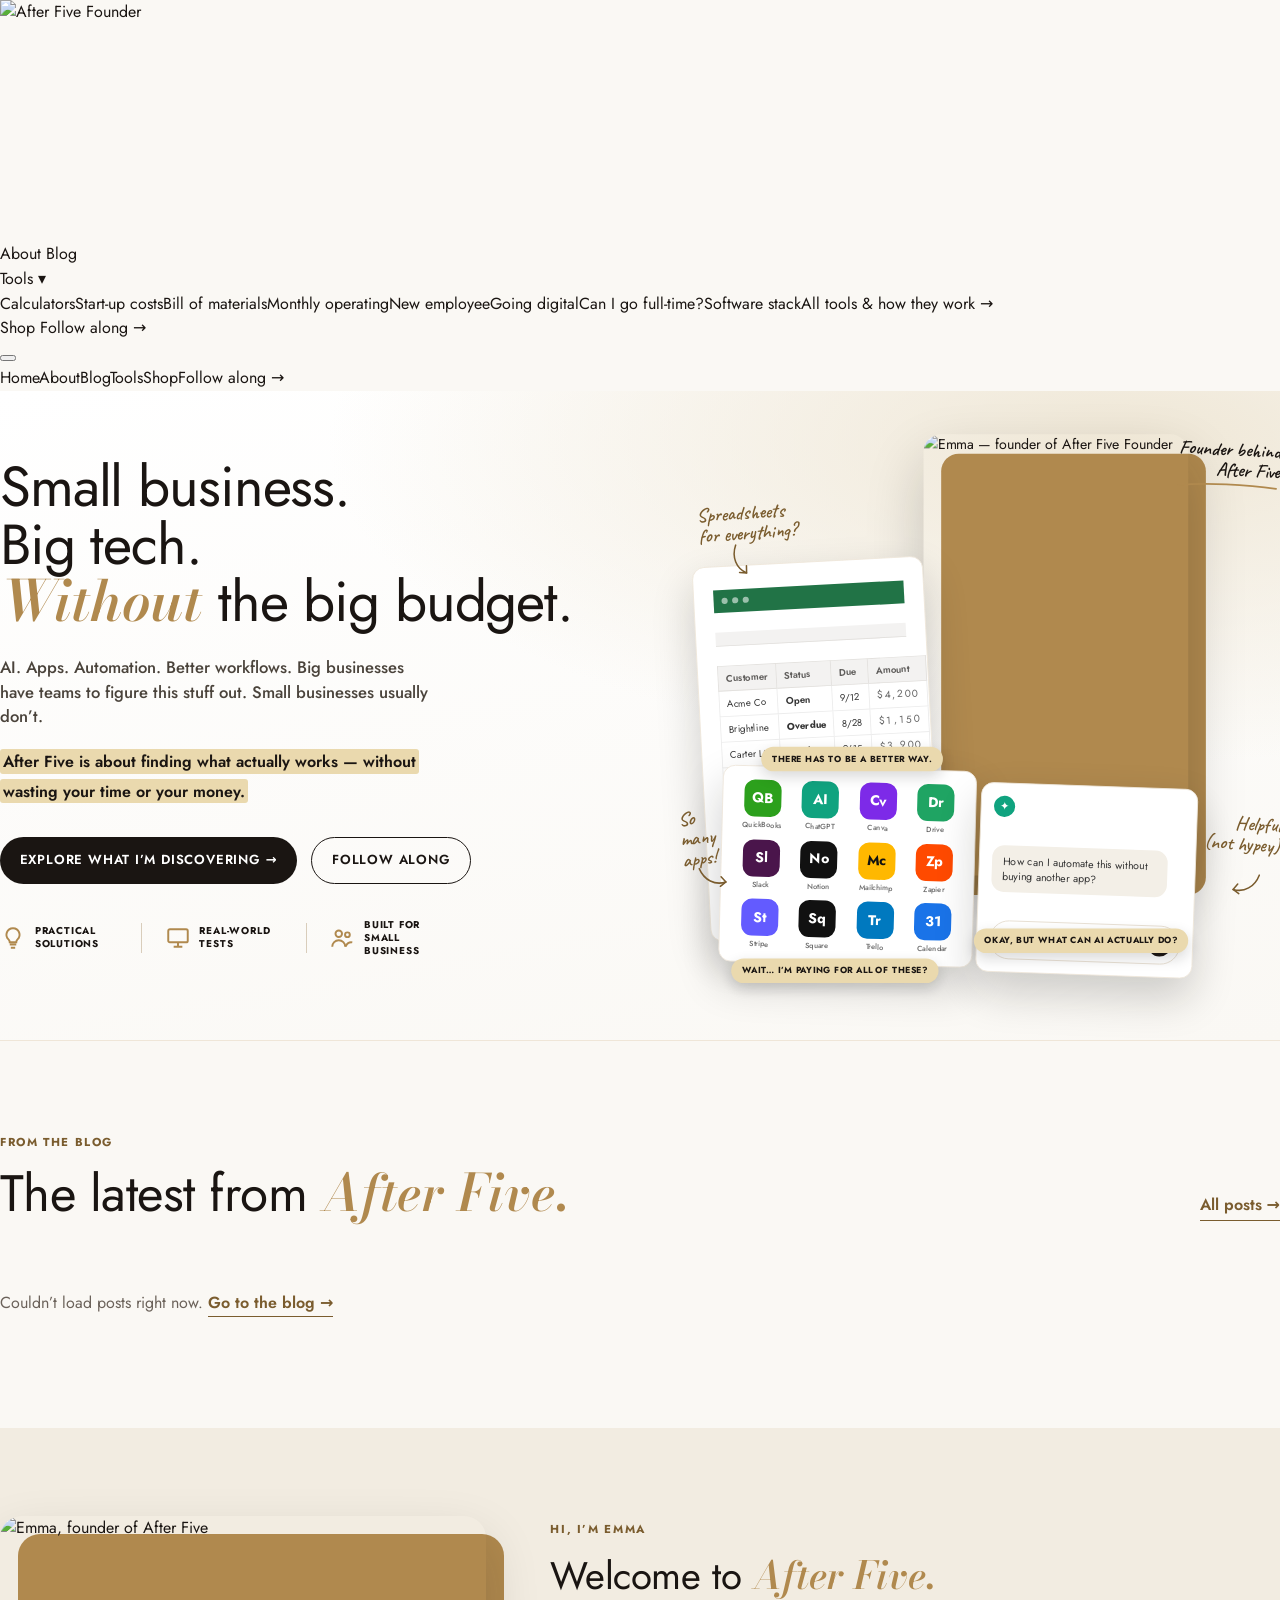
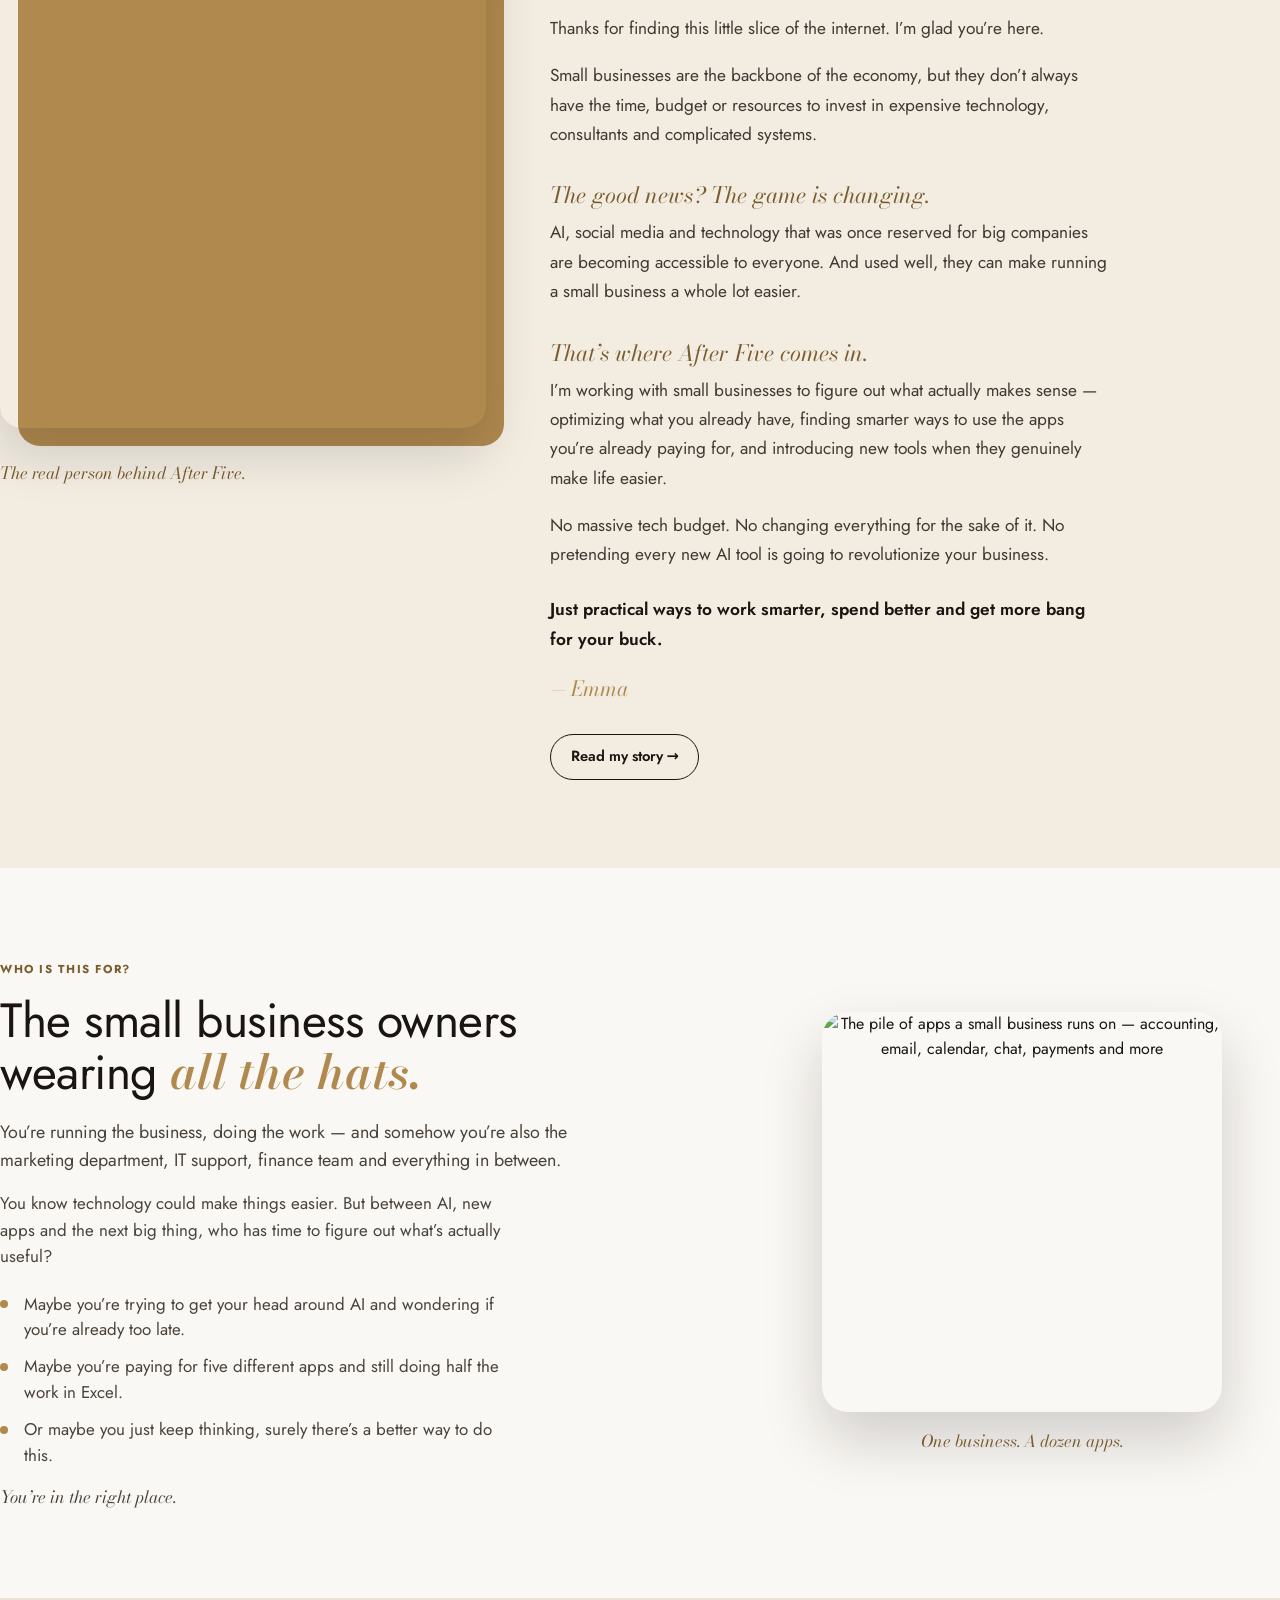
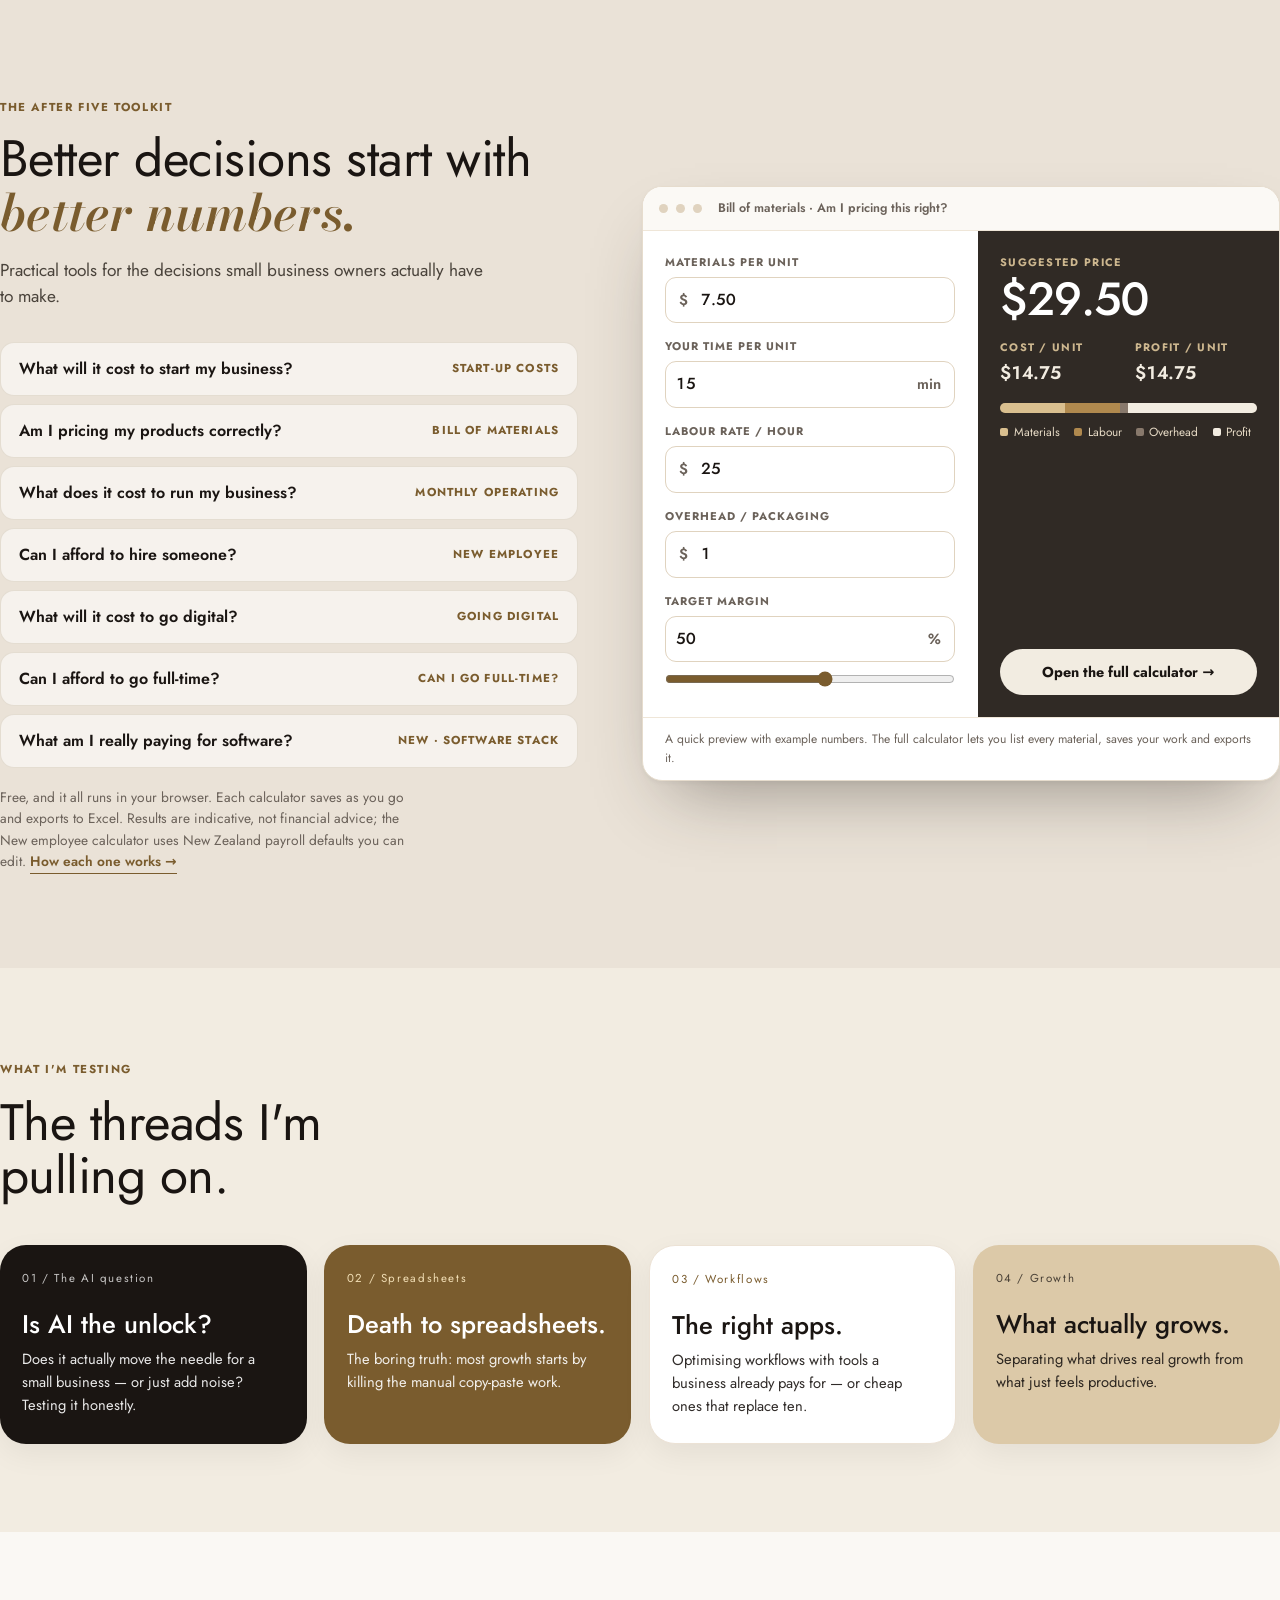
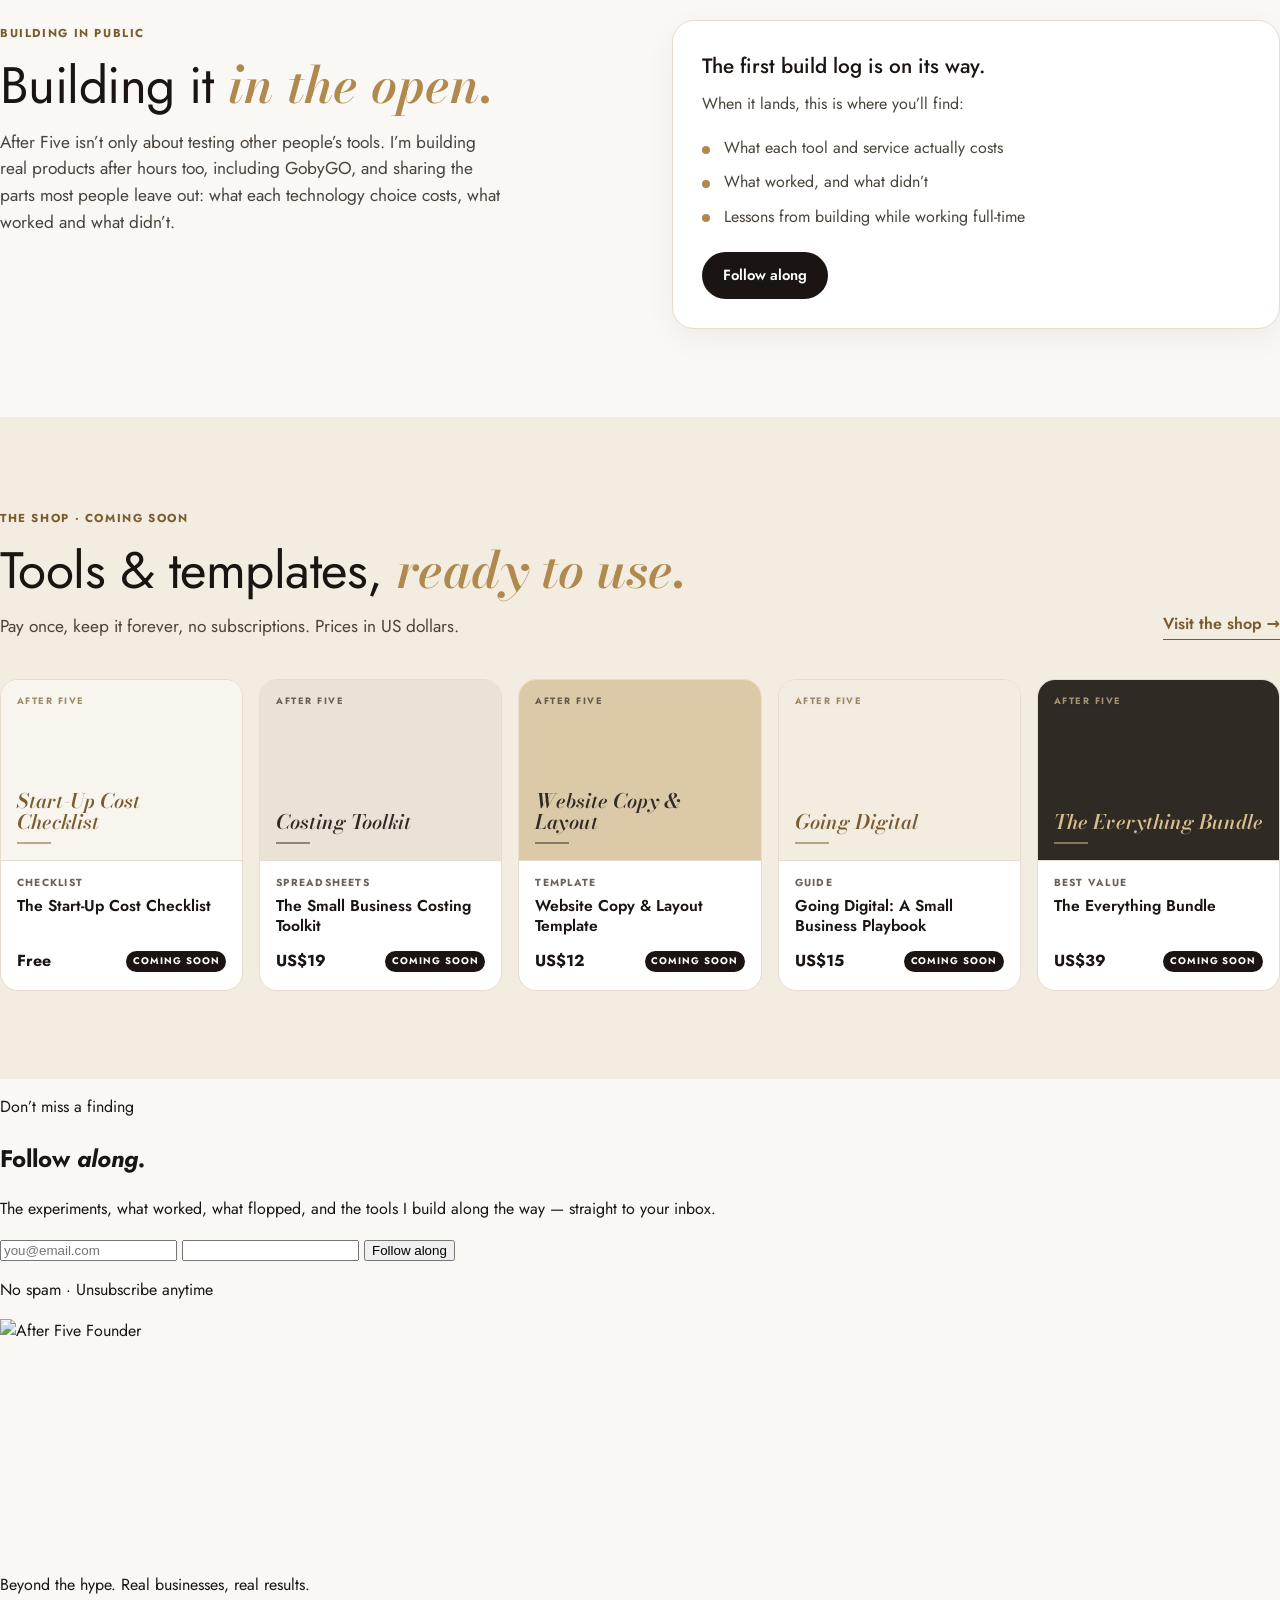
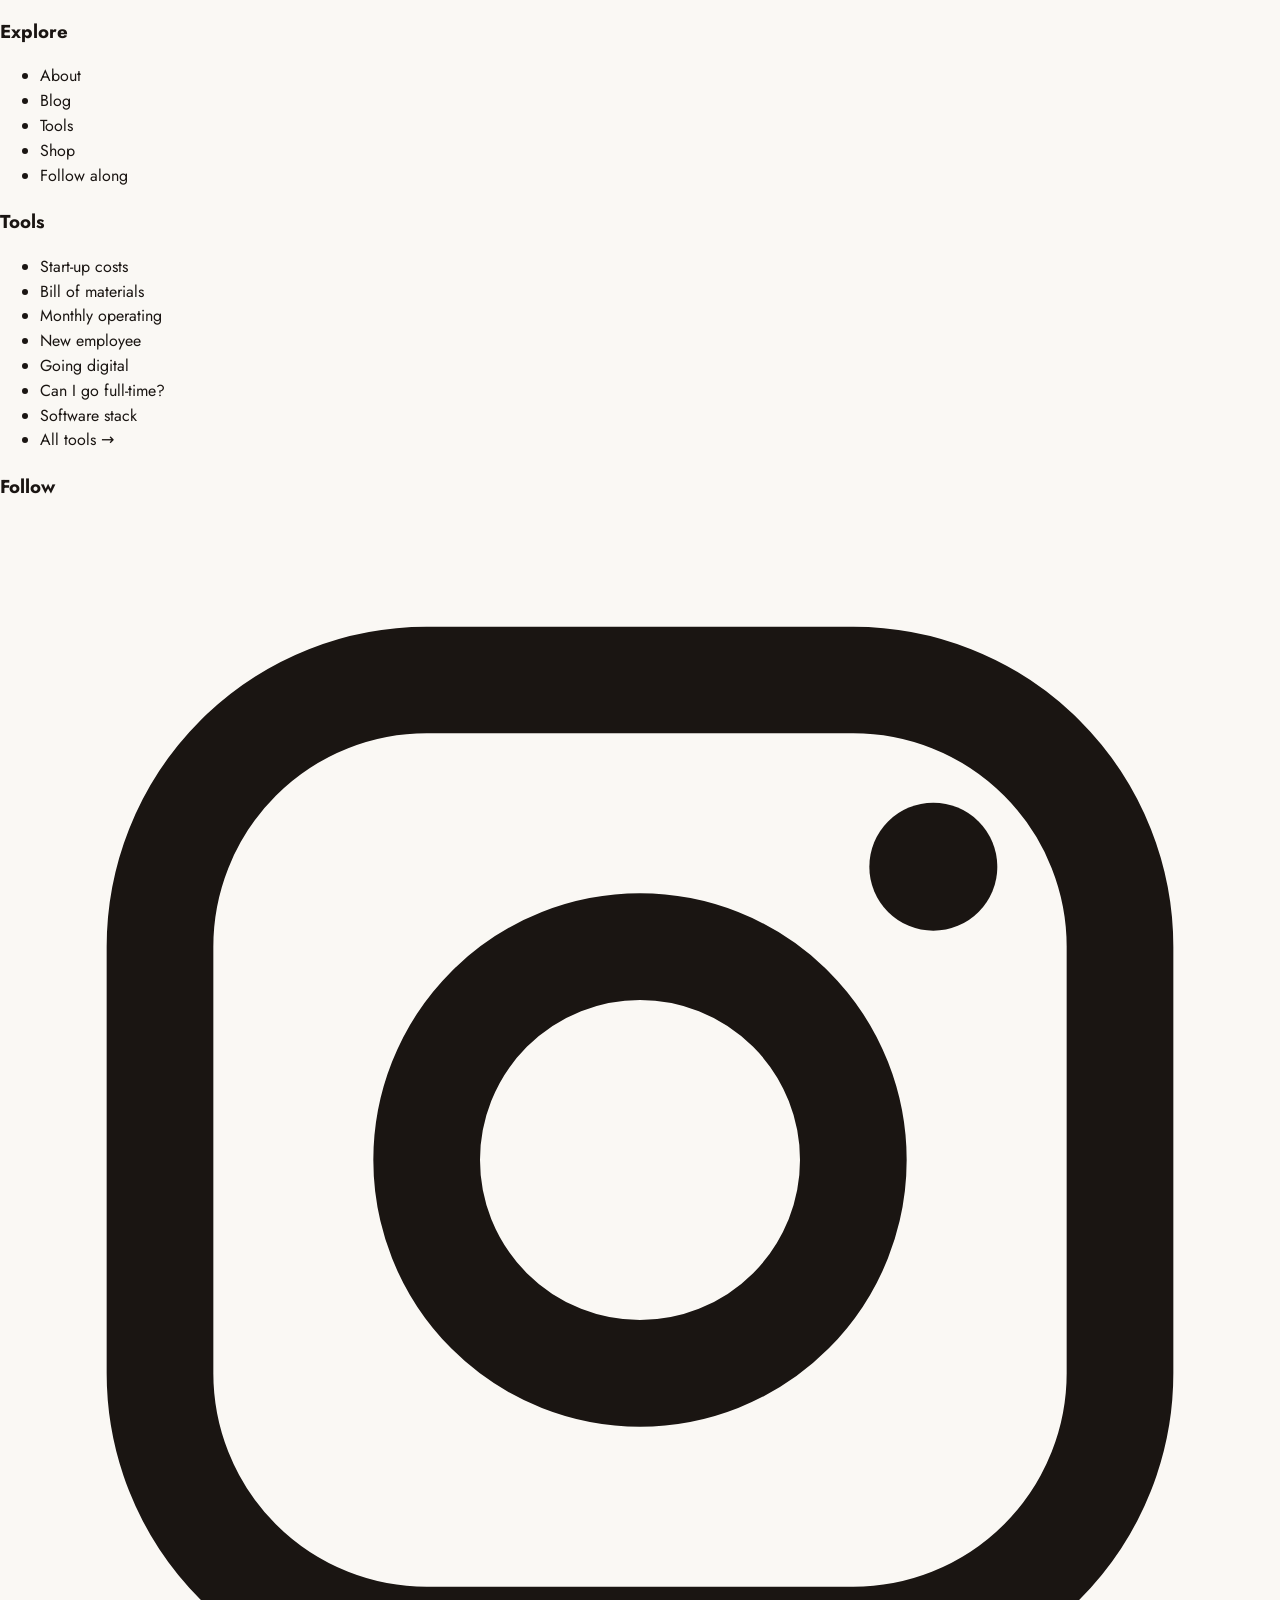
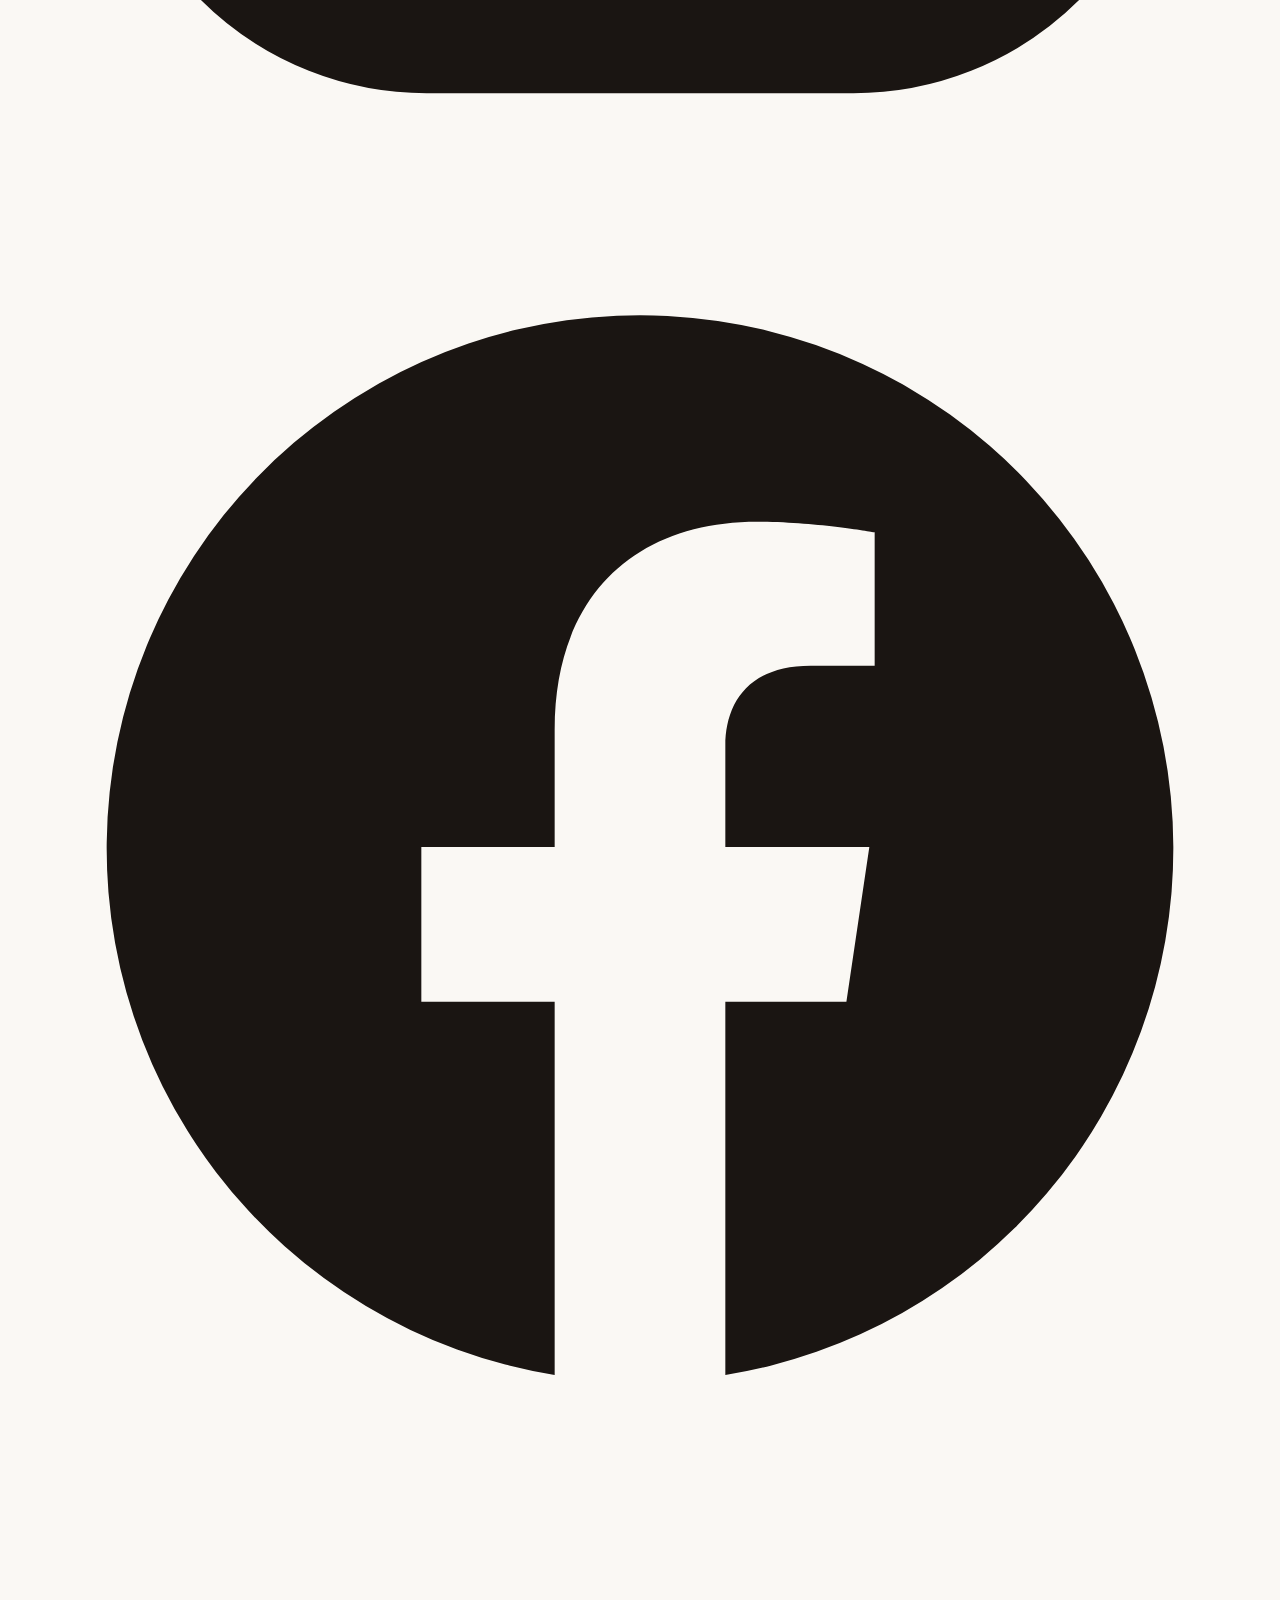
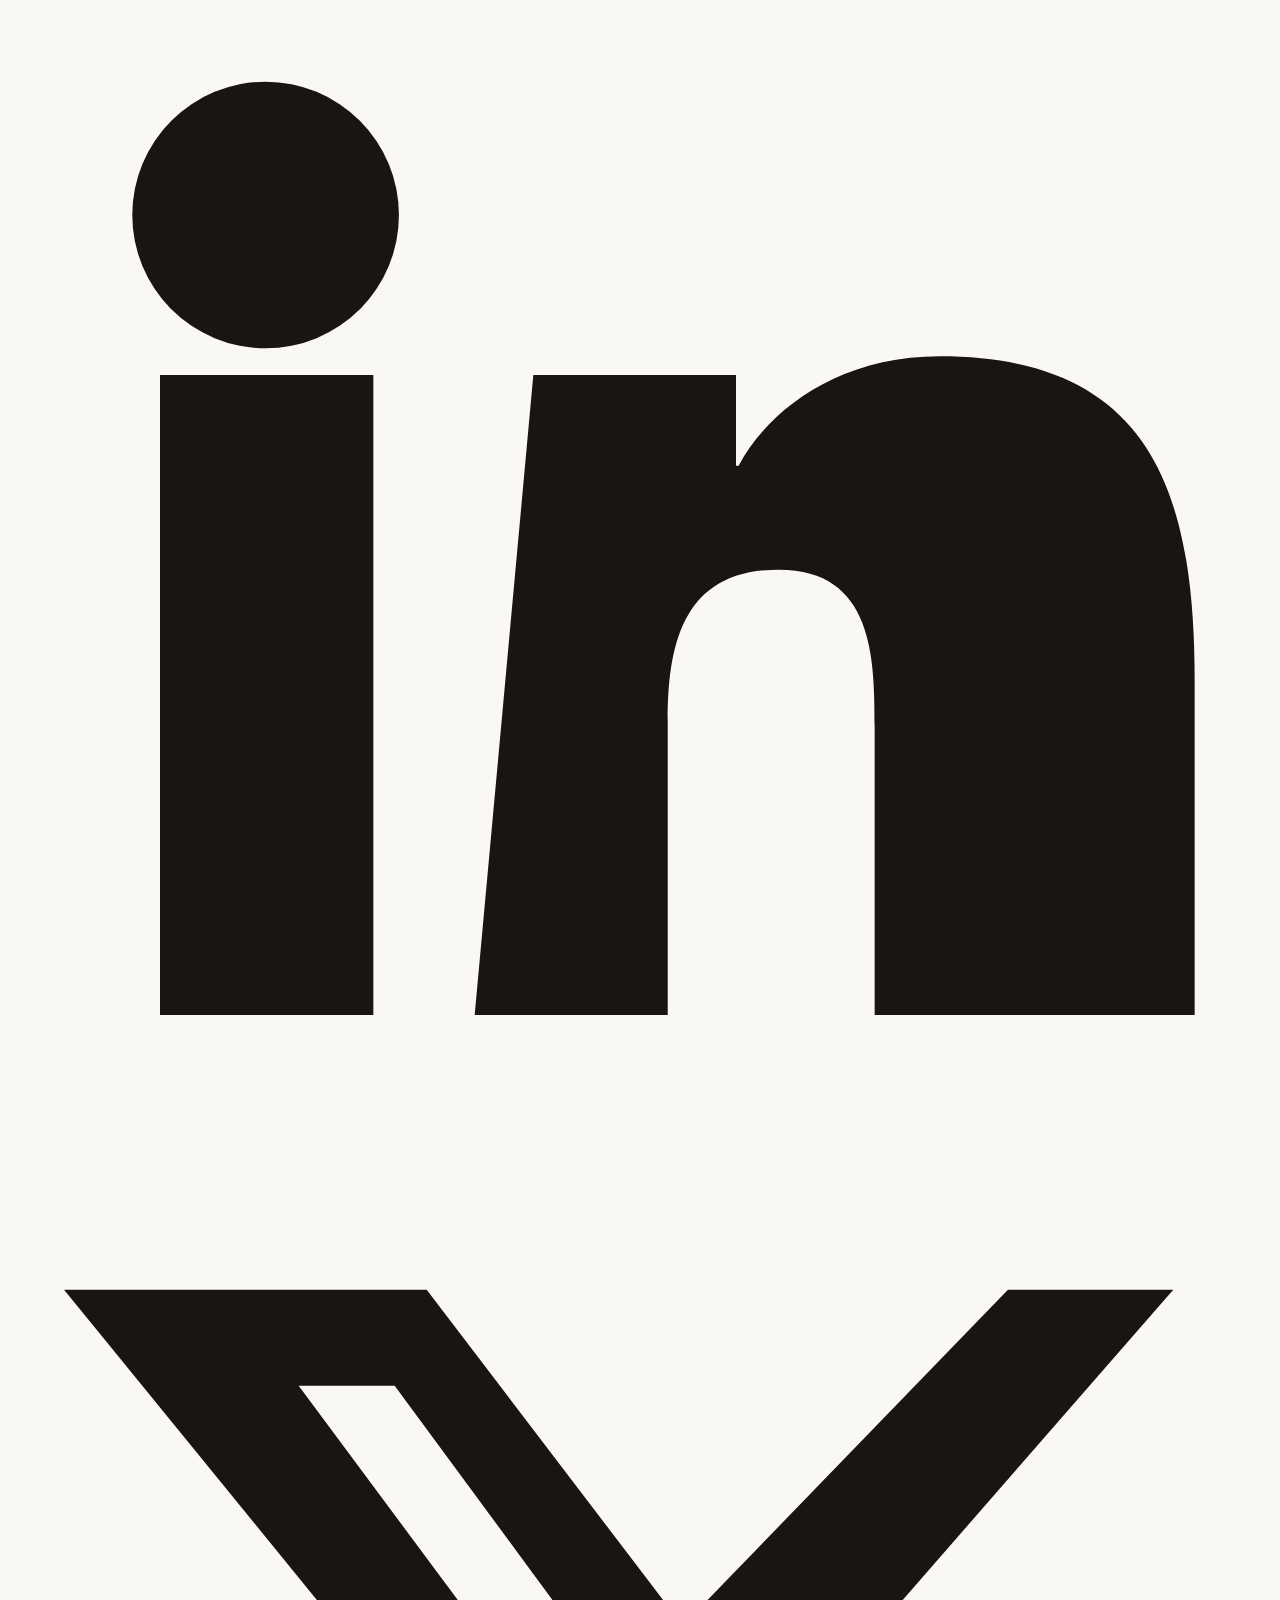
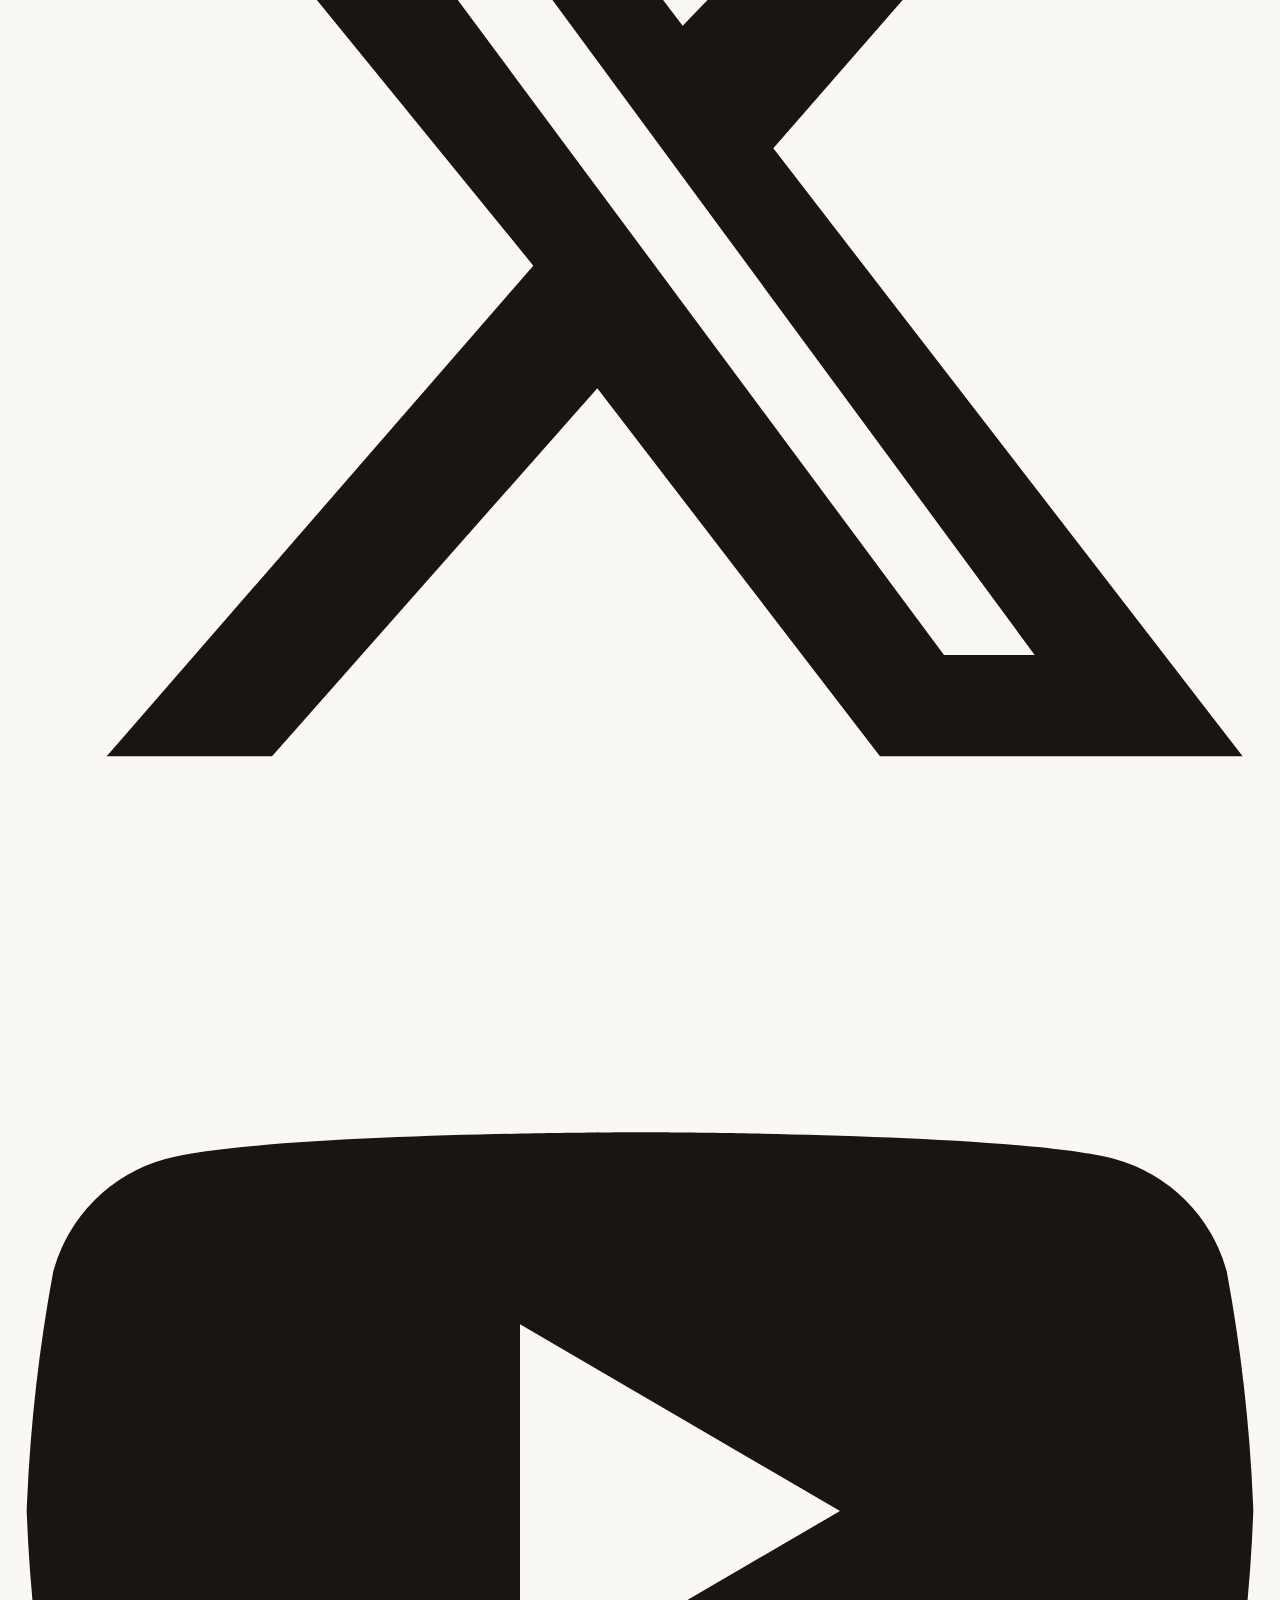
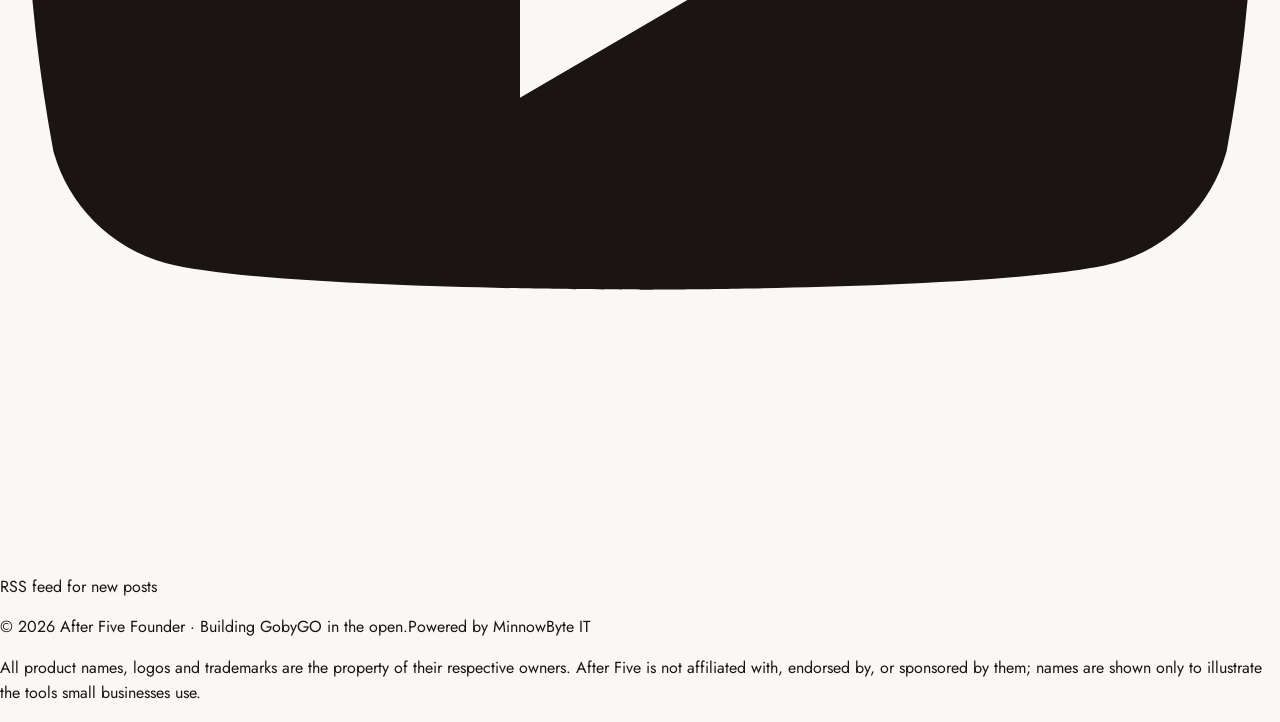
==== public/index.html @ b4dc1951 "Release 4: RSS feed and a human approval step for publishing Adds /feed.xml (newest 20 posts, full t" ====
<!doctype html>
<html lang="en">
<head>
<meta charset="utf-8">
<meta name="viewport" content="width=device-width, initial-scale=1">
<title>After Five Founder — Beyond the hype. Real businesses, real results.</title>
<meta name="description" content="A build-in-public experiment: what actually grows a small business — AI, or the fundamentals? Real businesses, real results, no hype.">
<link rel="icon" href="/assets/favicon.png"><link rel="apple-touch-icon" href="/assets/apple-touch-icon.png">
<meta property="og:type" content="website">
<meta property="og:site_name" content="After Five Founder">
<meta property="og:title" content="After Five Founder — Beyond the hype. Real businesses, real results.">
<meta property="og:description" content="A build-in-public experiment: what actually grows a small business — AI, or the fundamentals? Real businesses, real results, no hype.">
<link rel="canonical" href="https://afterfivefounder.com/">
<meta property="og:url" content="https://afterfivefounder.com/">
<meta property="og:image" content="https://afterfivefounder.com/assets/og.jpg">
<meta property="og:image:width" content="1200">
<meta property="og:image:height" content="630">
<meta name="twitter:card" content="summary_large_image">
<meta name="twitter:title" content="After Five Founder — Beyond the hype. Real businesses, real results.">
<meta name="twitter:description" content="A build-in-public experiment: what actually grows a small business — AI, or the fundamentals? Real businesses, real results, no hype.">
<meta name="twitter:image" content="https://afterfivefounder.com/assets/og.jpg">
<link rel="preconnect" href="https://fonts.googleapis.com">
<link rel="preconnect" href="https://fonts.gstatic.com" crossorigin>
<link href="https://fonts.googleapis.com/css2?family=Jost:wght@300;400;500;600;700&family=Bodoni+Moda:ital,opsz,wght@1,6..96,500;1,6..96,600;1,6..96,700&family=Caveat:wght@500;600;700&display=swap" rel="stylesheet">
<link rel="stylesheet" href="/assets/site.css">
<style>
:root{
  --gold:#B0894E; --gold-ink:#7A5C2E; --muted:#6B625A;
  --ink:#1A1512; --warm:#FAF8F4; --blush:#EDE6D9; --cream:#F2ECE1;
  --r:26px;
}
*{box-sizing:border-box}
html,body{margin:0;padding:0;max-width:100%;overflow-x:hidden}
body{background:var(--warm);color:var(--ink);font-family:'Jost',system-ui,sans-serif;font-size:1.0rem;-webkit-font-smoothing:antialiased;line-height:1.55}
img{max-width:100%;display:block}
a{color:inherit;text-decoration:none}
.wrap{width:var(--sx-wrap);margin-inline:auto}
.serif{font-family:'Jost',system-ui,sans-serif;font-weight:400;line-height:1.05;letter-spacing:-.01em}
.serif em,em.serif{font-family:'Bodoni Moda',Georgia,serif;font-style:italic;font-weight:600;font-optical-sizing:none;font-variation-settings:'opsz' 22;letter-spacing:0}
.mono{font-family:'Jost',system-ui,sans-serif;text-transform:uppercase;letter-spacing:.14em;font-size:.72rem;font-weight:700}
section{position:relative}
.btn{font-family:'Jost',system-ui,sans-serif;display:inline-flex;align-items:center;gap:.5em;font-weight:600;border-radius:100px;padding:.7em 1.3em;font-size:.92rem;cursor:pointer;border:2px solid transparent;transition:transform .12s,background .15s}
.btn:hover{transform:translateY(-1px)}
.btn-dark{background:var(--ink);color:#fff}
/* ---------- HERO ---------- */
.hero{background:radial-gradient(120% 95% at 88% 8%,#EFE7D6 0%,transparent 52%),linear-gradient(170deg,#FFFFFF 0%,var(--warm) 100%);color:var(--ink);overflow:hidden;position:relative}
.hero .eyebrow{color:var(--gold-ink)}
.hero h1{font-size:clamp(2.8rem,5.7vw,5.3rem);margin:0;color:var(--ink);font-weight:400;line-height:1.04;letter-spacing:-.025em}
.hero h1 em{color:var(--gold);font-weight:600;letter-spacing:0}
.hero .sub{font-size:clamp(1.05rem,1.4vw,1.24rem);max-width:46ch;margin:1.5rem 0 0;color:#4a433b;font-weight:500}
.hero .cta{display:flex;gap:.8rem;flex-wrap:wrap;margin-top:2.2rem}
/* ---------- INTRO ---------- */
.intro{padding:5.5rem 0;background:var(--cream)}
.intro-narrow{max-width:640px}
.intro .eyebrow{color:var(--gold-ink)}
.intro h2{font-size:clamp(1.8rem,3vw,2.4rem);margin:.9rem 0 0}
.intro h2 em{color:var(--gold)}
.intro p{font-size:1.08rem;line-height:1.7;color:#403a34;max-width:56ch;margin:1.1rem 0 0}
.intro .sign{font-family:'Bodoni Moda',serif;font-style:italic;font-size:1.3rem;margin-top:1.2rem;color:var(--gold)}
.intro .turn{font-family:'Bodoni Moda',Georgia,serif;font-style:italic;font-size:clamp(1.2rem,1.9vw,1.4rem);line-height:1.3;color:var(--gold-ink);margin:2rem 0 0}
.intro .turn+p{margin-top:.5rem}
.intro .close{font-weight:600;color:var(--ink);max-width:50ch;margin-top:1.6rem}
.intro p strong{color:var(--gold-ink);font-weight:700}
.hero .sub strong{background:#EAD9AE;color:var(--ink);font-weight:600;padding:.04em .2em;border-radius:3px;box-decoration-break:clone;-webkit-box-decoration-break:clone}
/* ---------- HATS / EMPATHY ---------- */
.hats{background:var(--warm);padding:5.5rem 0}
.hats .eyebrow{color:var(--gold-ink)}
.hats h2{font-size:clamp(1.9rem,4vw,3rem);max-width:22ch;margin:1rem 0 0}
.hats h2 em{color:var(--gold)}
.hats .lead{font-size:1.12rem;color:#4a433b;max-width:54ch;margin:1.3rem 0 0}
.hats-grid{display:grid;grid-template-columns:1.15fr .85fr;gap:clamp(2rem,5vw,4.5rem);align-items:center}
.hats-fig{margin:0;text-align:center}
.hats-fig img{width:100%;max-width:400px;aspect-ratio:1/1;object-fit:cover;border-radius:26px;box-shadow:0 28px 60px rgba(20,18,16,.18);display:block;margin:0 auto}
.hats-fig figcaption{font-family:'Bodoni Moda',Georgia,serif;font-style:italic;font-size:1.05rem;color:var(--gold-ink);margin-top:1rem}
@media(max-width:820px){.hats-grid{grid-template-columns:1fr}
.hats-fig{margin-top:2.5rem}}
/* ---------- PILLARS ---------- */
.pillars{background:var(--cream);padding:5.5rem 0}
.pillars .head{text-align:left;max-width:40ch;margin:0 0 2.6rem}
.pillars .eyebrow{color:var(--gold-ink)}
.pillars h2{font-size:clamp(2rem,4vw,3.2rem);margin:.9rem 0 0}
.cards{display:grid;grid-template-columns:repeat(4,minmax(0,1fr));gap:1.1rem}
.card{border-radius:var(--r);padding:1.6rem 1.4rem;display:flex;flex-direction:column;gap:1.4rem;color:#fff;box-shadow:0 10px 30px rgba(20,18,16,.06)}
.card .num{font-family:'Jost',system-ui,sans-serif;font-size:.72rem;letter-spacing:.14em;opacity:.75}
.card.orange .num{color:var(--gold-ink);opacity:1}
.card.deep .num{color:#F0DDB4;opacity:1}
.card h3{font-family:'Jost',system-ui,sans-serif;font-weight:500;font-size:1.6rem;line-height:1.1;margin:0}
.card p{font-size:.92rem;margin:.6rem 0 0;opacity:.9}
.card.pink{background:var(--ink);color:#fff}
.card.deep{background:var(--gold-ink);color:#fff}
.card.orange{background:#fff;color:var(--ink);border:1px solid #ece2d5}
.card.taupe{background:#DCC9A8;color:var(--ink)}
.card:hover{transform:translateY(-4px)}
.card{transition:transform .18s}
/* ---------- RESPONSIVE ---------- */
@media(max-width:900px){.cards{grid-template-columns:repeat(2,minmax(0,1fr))}}
@media(max-width:520px){.cards{grid-template-columns:1fr}}
/* ===== redesigned hero (scoped) ===== */
.hero .hero-in{width:var(--sx-wrap);margin:0 auto;padding:2.4rem 0 3.3rem;display:grid;grid-template-columns:minmax(0,1fr) minmax(0,600px);gap:2.2rem;align-items:center}
.hero .hc h1{font-size:clamp(2.5rem,4.4vw,4.2rem);line-height:1.02;letter-spacing:-.02em;font-weight:400;margin:0;color:var(--ink)}
.hero .hc h1 em{font-family:'Bodoni Moda',Georgia,serif;font-style:italic;font-weight:600;color:var(--gold);font-optical-sizing:none;font-variation-settings:'opsz' 22}
.hero h1 .kw{margin-right:-.09em}
.hero .hc .sub{font-size:clamp(1.02rem,1.3vw,1.16rem);color:#4a433b;line-height:1.5;margin:1.5rem 0 0;max-width:44ch;font-weight:500}
.hero .hc .markwrap{margin:1.1rem 0 0;max-width:46ch}
.hero .hc .mark{background:#EAD9AE;color:var(--ink);font-weight:600;padding:.05em .18em;border-radius:3px;-webkit-box-decoration-break:clone;box-decoration-break:clone;line-height:1.85}
.hero .hc .cta{display:flex;gap:.9rem;margin-top:1.9rem;flex-wrap:wrap}
.hero .hc .btn{font-family:'Jost',system-ui,sans-serif;font-weight:600;font-size:.82rem;letter-spacing:.06em;text-transform:uppercase;padding:.95em 1.5em;border-radius:100px;text-decoration:none;display:inline-flex;align-items:center;gap:.4em;cursor:pointer;transition:transform .15s;border:0}
.hero .hc .btn-dark{background:var(--ink);color:#fff}
.hero .hc .btn-dark:hover{transform:translateY(-2px)}
.hero .hc .btn-line{background:transparent;color:var(--ink);border:1.6px solid var(--ink)}
.hero .hc .btn-line:hover{background:var(--ink);color:#fff}
.hero .feats{display:flex;gap:1.4rem;margin-top:2.2rem;flex-wrap:wrap;align-items:center}
.hero .feat{display:flex;align-items:center;gap:.55rem}
.hero .feat svg{width:26px;height:26px;color:var(--gold)}
.hero .feat span{font-family:'Jost',system-ui,sans-serif;text-transform:uppercase;letter-spacing:.08em;font-size:.62rem;font-weight:700;color:var(--ink);line-height:1.3;max-width:12ch}
.hero .feats .sep{width:1px;height:30px;background:#d9cdbb}
.hero .collage-stage{position:relative;width:100%;height:632px;justify-self:end}
.hero .collage{transform-origin:top left}
.hero .collage{position:relative;width:680px;height:632px}
.hero .portrait{position:absolute;right:104px;top:6px;width:300px;height:500px;object-fit:cover;object-position:88% 10%;border-radius:20px;box-shadow:0 30px 66px rgba(20,18,16,.2);z-index:1}
.hero .portrait-panel{position:absolute;right:84px;top:28px;width:300px;height:500px;background:var(--gold);border-radius:20px;z-index:0}
.hero .card{position:absolute;background:#fff;border-radius:14px;box-shadow:0 22px 48px rgba(20,18,16,.20);border:1px solid #efe7db;overflow:hidden}
.hero .ss{left:24px;top:150px;width:262px;z-index:4;transform:rotate(-3deg)}
.hero .ss-bar{background:#217346;height:26px;display:flex;align-items:center;gap:5px;padding:0 9px}
.hero .ss-bar i{width:7px;height:7px;border-radius:50%;background:rgba(255,255,255,.55)}
.hero .ss-tb{height:16px;background:#f3f2f1;border-bottom:1px solid #e3e1de}
.hero table.ss-t{border-collapse:collapse;width:100%;font-family:'Jost',system-ui,sans-serif;font-size:11px}
.hero .ss-t th{background:#f3f2f1;color:#605e5c;font-weight:600;text-align:left;padding:5px 8px;border:1px solid #e3e1de}
.hero .ss-t td{padding:5px 8px;border:1px solid #ececec;color:#333}
.hero .ss-t td.num{text-align:right;font-variant-numeric:tabular-nums}
.hero .p-open{color:#217346;font-weight:600}
.hero .p-over{color:#c0392b;font-weight:700}
.hero .p-pend{color:#b8860b;font-weight:600}
.hero .ss-tabs{display:flex;background:#f3f2f1;border-top:1px solid #e3e1de}
.hero .ss-tabs span{font-size:10px;padding:5px 10px;color:#605e5c;border-right:1px solid #e3e1de}
.hero .ss-tabs span.on{background:#fff;color:#217346;font-weight:700;border-bottom:2px solid #217346}
.hero .apps{left:46px;top:384px;width:288px;z-index:6;transform:rotate(1.5deg);padding:15px}
.hero .apps-grid{display:grid;grid-template-columns:repeat(4,1fr);gap:12px 6px}
.hero .app{display:flex;flex-direction:column;align-items:center;gap:5px}
.hero .app .ic{width:42px;height:42px;border-radius:12px;display:flex;align-items:center;justify-content:center;color:#fff;font-weight:700;font-size:16px}
.hero .app small{font-size:8.5px;color:#6b6b6b;text-align:center;line-height:1;font-weight:500}
.hero .ai{right:96px;top:404px;width:246px;z-index:7;transform:rotate(2deg);padding:14px}
.hero .ai-h{display:flex;align-items:center;gap:8px;margin-bottom:10px}
.hero .ai-h .dot{width:24px;height:24px;border-radius:50%;background:#10A37F;display:flex;align-items:center;justify-content:center;color:#fff;font-size:13px;font-weight:700}
.hero .ai-h b{font-size:13px}
.hero .ai-bub{background:#f3efe7;border-radius:14px;padding:10px 12px;font-size:12px;color:#333;line-height:1.35;margin-bottom:10px;max-width:92%}
.hero .ai-in{display:flex;align-items:center;gap:8px;border:1px solid #e6ddcf;border-radius:100px;padding:8px 9px 8px 13px}
.hero .ai-in span{font-size:12px;color:#9a9a9a;flex:1}
.hero .ai-in .go{width:26px;height:26px;border-radius:50%;background:var(--ink);color:#fff;display:flex;align-items:center;justify-content:center;font-size:13px}
.hero .cap{position:absolute;background:#EAD9AE;color:var(--ink);font-family:'Jost',system-ui,sans-serif;text-transform:uppercase;letter-spacing:.05em;font-size:10px;font-weight:700;padding:6px 12px;border-radius:100px;z-index:9;box-shadow:0 6px 16px rgba(20,18,16,.16);white-space:nowrap}
.hero .cap-ss{left:92px;top:360px}
.hero .cap-apps{left:58px;top:600px}
.hero .cap-ai{right:104px;top:566px}
.hero .note{position:absolute;font-family:'Caveat',cursive;font-weight:600;color:var(--gold-ink);font-size:22px;line-height:1.05;z-index:9}
.hero .note.ink{color:var(--ink)}
.hero .note-ss{left:20px;top:84px;transform:rotate(-4deg)}
.hero .note-pt{right:0;top:12px;transform:rotate(3deg);text-align:right}
.hero .note-apps{left:0;top:430px;transform:rotate(-6deg)}
.hero .note-hp{right:0;top:436px;transform:rotate(4deg);text-align:right}
.hero .arw{position:absolute;width:32px;height:40px;color:var(--gold-ink)}
.hero .note-ss .arw{left:34px;top:44px;transform:rotate(8deg)}
.hero .note-apps .arw{left:20px;top:56px;transform:rotate(-32deg)}
.hero .note-hp .arw{right:22px;top:56px;transform:scaleX(-1) rotate(-32deg)}
.hero .swoosh{display:block;width:118px;height:10px;margin:2px 0 0 auto;color:var(--gold)}
@media(max-width:1120px){.hero .hero-in{grid-template-columns:minmax(0,1fr);gap:1.5rem}
.hero .collage-stage{width:100%;height:auto;overflow:hidden;justify-self:stretch}
.hero .collage{transform-origin:top left}
.hero .hc h1{font-size:clamp(2.1rem,7.2vw,3.4rem)}}
@media(max-width:520px){.hero .hc h1{font-size:2.05rem}
.hero .hc .sub,.hero .hc .markwrap{max-width:100%}
.hero .feats{display:grid;grid-template-columns:repeat(3,minmax(0,1fr));gap:.8rem}
.hero .feats .sep{display:none}
.hero .feat{flex-direction:column;align-items:flex-start;gap:.4rem}
.hero .hc{padding-top:.4rem}
.hero .note,.hero .cap,.hero .ai{display:none}}
/* --- who-is-this-for copy --- */
.hats-copy p{font-size:1.06rem;color:#4a433b;line-height:1.55;margin:1rem 0 0;max-width:52ch}
.hats .maybe{list-style:none;padding:0;margin:1.4rem 0 0;display:flex;flex-direction:column;gap:.75rem}
.hats .maybe li{position:relative;padding-left:1.5rem;font-size:1.06rem;color:#4a433b;line-height:1.5;max-width:52ch}
.hats .maybe li::before{content:"";position:absolute;left:0;top:.5em;width:8px;height:8px;border-radius:50%;background:var(--gold)}
.hats-close{font-family:'Bodoni Moda',Georgia,serif;font-style:italic;font-size:1.5rem;color:var(--gold-ink);margin-top:1.6rem}
/* ===== Release 1: shared homepage pieces ===== */
.sec-head{display:flex;justify-content:space-between;align-items:flex-end;gap:1rem 2rem;flex-wrap:wrap;margin-bottom:2.4rem}
.sec-head h2{font-size:clamp(2rem,4vw,3.2rem);margin:.8rem 0 0}
.sec-head h2 em{color:var(--gold)}
.sec-head .eyebrow{color:var(--gold-ink)}
.sec-lead{font-size:1.08rem;color:#4a433b;max-width:50ch;margin:1rem 0 0}
.link-more{font-weight:600;color:var(--gold-ink);border-bottom:1.5px solid currentColor;padding-bottom:2px;white-space:nowrap}
.link-more:hover{color:var(--ink)}
.btn-line{background:transparent;color:var(--ink);border:1.6px solid var(--ink)}
.btn-line:hover{background:var(--ink);color:#fff}
.js .rv{opacity:0;transform:translateY(14px);transition:opacity .6s ease,transform .6s ease}
.js .rv.in{opacity:1;transform:none}
@media(prefers-reduced-motion:reduce){.js .rv{opacity:1;transform:none}}
.hero .hc>*{animation:heroUp .7s ease both}
.hero .hc>:nth-child(2){animation-delay:.08s}.hero .hc>:nth-child(3){animation-delay:.16s}.hero .hc>:nth-child(4){animation-delay:.24s}.hero .hc>:nth-child(5){animation-delay:.32s}
@keyframes heroUp{from{opacity:0;transform:translateY(12px)}to{opacity:1;transform:none}}
/* ---------- LATEST ---------- */
.latest{padding:5.5rem 0 5rem;background:var(--warm);border-top:1px solid #EFE6D8}
.lt-grid{display:grid;grid-template-columns:minmax(0,1.35fr) minmax(0,1fr);gap:clamp(1.4rem,3vw,2.6rem);align-items:start}
.lt-note{color:var(--muted);margin:0;padding:2rem 0}
.lt-feat{display:flex;flex-direction:column;gap:1rem;color:var(--ink)}
.lt-media{position:relative;aspect-ratio:16/9;border-radius:22px;overflow:hidden;background:radial-gradient(110% 120% at 85% 10%,#4A3E33 0%,transparent 55%),#2A231E}
.lt-media img{width:100%;height:100%;object-fit:cover;transition:transform .5s ease}
.lt-feat:hover .lt-media img{transform:scale(1.03)}
.lt-tile{position:absolute;inset:0;display:flex;flex-direction:column;justify-content:space-between;padding:clamp(1.2rem,3vw,2rem);color:#F2ECE1}
.lt-tile .k{font-family:'Bodoni Moda',Georgia,serif;font-style:italic;font-weight:600;font-size:clamp(2.4rem,6vw,4.4rem);line-height:1;color:#D9BF8F;font-optical-sizing:none;font-variation-settings:'opsz' 22}
.lt-tile .s{font-size:.7rem;font-weight:700;letter-spacing:.16em;text-transform:uppercase;opacity:.8}
.lt-tile .rule{display:block;width:56px;height:2px;background:#B0894E;margin-top:.9rem}
.lt-kicker{display:flex;gap:.7rem;align-items:center;flex-wrap:wrap;font-size:.68rem;font-weight:700;letter-spacing:.13em;text-transform:uppercase;color:var(--gold-ink)}
.lt-kicker .new{background:var(--ink);color:#fff;padding:.35em .75em;border-radius:100px;letter-spacing:.1em}
.lt-feat h3{font-family:'Jost',system-ui,sans-serif;font-weight:500;font-size:clamp(1.6rem,2.8vw,2.3rem);line-height:1.12;letter-spacing:-.01em;margin:0;max-width:24ch}
.lt-feat:hover h3{color:var(--gold-ink)}
.lt-feat p{margin:0;color:#4a433b;font-size:1.05rem;max-width:56ch}
.lt-meta{font-size:.84rem;color:var(--muted)}
.lt-list{list-style:none;margin:0;padding:0;border-top:1px solid #E6DCCD}
.lt-list li{border-bottom:1px solid #E6DCCD}
.lt-item{display:grid;grid-template-columns:auto minmax(0,1fr);gap:.2rem 1.1rem;padding:1.35rem 0;color:var(--ink)}
.lt-item .n{grid-row:1/4;font-family:'Bodoni Moda',Georgia,serif;font-style:italic;font-weight:600;font-size:1.7rem;line-height:1;color:var(--gold);min-width:1.4em}
.lt-item h3{font-family:'Jost',system-ui,sans-serif;font-weight:600;font-size:1.18rem;line-height:1.25;margin:.25rem 0 .2rem}
.lt-item:hover h3{color:var(--gold-ink)}
.lt-aside{padding:1.8rem;border-radius:22px;background:var(--cream);border:1px solid #E6DCCD}
.lt-aside h3{font-family:'Jost',system-ui,sans-serif;font-weight:500;font-size:1.35rem;margin:0}
.lt-aside p{color:#4a433b;margin:.7rem 0 1.2rem}
.lt-aside .acts{display:flex;gap:.7rem;flex-wrap:wrap}
.lt-empty{grid-column:1/-1;max-width:640px}
@media(max-width:860px){.lt-grid{grid-template-columns:1fr}}
/* ---------- FOUNDER (intro) ---------- */
.intro-grid{display:grid;grid-template-columns:minmax(0,.8fr) minmax(0,1.2fr);gap:clamp(2rem,5vw,4.5rem);align-items:start}
.intro-fig{position:sticky;top:96px;margin:0}
.intro-fig .ph{position:relative}
.intro-fig .ph::before{content:"";position:absolute;inset:18px -18px -18px 18px;background:var(--gold);border-radius:22px;z-index:0}
.intro-fig img{position:relative;z-index:1;width:100%;aspect-ratio:6/5;object-fit:cover;border-radius:22px;box-shadow:0 24px 54px rgba(20,18,16,.16)}
.intro-fig figcaption{font-family:'Bodoni Moda',Georgia,serif;font-style:italic;font-size:1.05rem;color:var(--gold-ink);margin-top:2rem}
.intro .more{display:flex;gap:1rem 1.4rem;align-items:center;flex-wrap:wrap;margin-top:1.8rem}
@media(max-width:860px){.intro-grid{grid-template-columns:1fr}.intro-fig{position:relative;top:0;max-width:440px}}
/* ---------- TOOLKIT ---------- */
.toolkit{padding:6rem 0;background:#EAE2D7;overflow:hidden}
.tk-grid{display:grid;grid-template-columns:minmax(0,.95fr) minmax(0,1.05fr);gap:clamp(2rem,5vw,4.5rem);align-items:center}
.tk-qs{list-style:none;margin:2rem 0 0;padding:0;display:grid;gap:.5rem}
.tk-qs a{display:flex;justify-content:space-between;align-items:center;gap:1rem;padding:.85rem 1.1rem;border-radius:14px;background:rgba(255,255,255,.55);border:1px solid rgba(122,92,46,.14);transition:background .15s,transform .15s}
.tk-qs a:hover{background:#fff;transform:translateX(3px)}
.tk-qs b{font-weight:600;font-size:1rem}
.tk-qs span{font-size:.72rem;font-weight:700;letter-spacing:.1em;text-transform:uppercase;color:var(--gold-ink);white-space:nowrap}
.tk-fine{font-size:.86rem;color:var(--muted);margin:1.2rem 0 0;max-width:52ch}
.calc{background:#fff;border-radius:20px;box-shadow:0 2px 4px rgba(20,18,16,.04),0 34px 70px -28px rgba(48,42,37,.45);border:1px solid #E6DCCD;overflow:hidden}
.calc-bar{display:flex;align-items:center;gap:.5rem;padding:.75rem 1rem;border-bottom:1px solid #EFE6D8;background:#FBF9F5}
.calc-bar i{width:9px;height:9px;border-radius:50%;background:#E0D3BF}
.calc-bar b{margin-left:.5rem;font-size:.78rem;font-weight:600;color:var(--muted)}
.calc-body{display:grid;grid-template-columns:minmax(0,1fr) minmax(0,.9fr)}
.calc-in{padding:1.4rem;display:grid;gap:.95rem}
.calc-in label{display:block;font-size:.7rem;font-weight:700;letter-spacing:.09em;text-transform:uppercase;color:var(--muted);margin-bottom:.35rem}
.calc-f{display:flex;align-items:center;border:1.5px solid #E0D3BF;border-radius:11px;background:#fff;transition:border-color .15s,box-shadow .15s}
.calc-f:focus-within{border-color:var(--gold-ink);box-shadow:0 0 0 3px rgba(122,92,46,.14)}
.calc-f i{font-style:normal;color:var(--muted);font-weight:600;padding:0 .2rem 0 .8rem;font-size:.92rem}
.calc-f i.suf{padding:0 .8rem 0 .2rem}
.calc-f input{flex:1;min-width:0;border:0;background:transparent;font:inherit;font-size:1rem;font-weight:500;padding:.62rem .6rem;color:var(--ink);font-variant-numeric:tabular-nums}
.calc-f input:focus{outline:none}
.calc-range{width:100%;accent-color:#7A5C2E;margin:.55rem 0 0}
.calc-out{padding:1.4rem;background:#302A25;color:#F2ECE1;display:flex;flex-direction:column;gap:1rem}
.calc-out .k{font-size:.68rem;font-weight:700;letter-spacing:.12em;text-transform:uppercase;color:#CDB78F}
.calc-out .big{font-size:clamp(2.2rem,4vw,2.9rem);font-weight:500;line-height:1;letter-spacing:-.02em;font-variant-numeric:tabular-nums;color:#fff;margin-top:.35rem}
.calc-figs{display:grid;grid-template-columns:1fr 1fr;gap:.8rem}
.calc-figs .v{font-size:1.15rem;font-weight:600;font-variant-numeric:tabular-nums;margin-top:.2rem}
.calc-stack{display:flex;height:10px;border-radius:100px;overflow:hidden;background:#4A3E33}
.calc-stack span{display:block;height:100%;transition:width .35s ease}
.calc-key{display:flex;flex-wrap:wrap;gap:.35rem .9rem;font-size:.74rem;color:#E5D9C4}
.calc-key i{display:inline-block;width:8px;height:8px;border-radius:2px;margin-right:.35rem;vertical-align:baseline}
.calc-out .go{margin-top:auto;display:inline-flex;align-items:center;justify-content:center;gap:.4em;padding:.8em 1.2em;border-radius:100px;background:#F2ECE1;color:var(--ink);font-weight:700;font-size:.9rem}
.calc-out .go:hover{background:#fff}
.calc-note{font-size:.76rem;color:var(--muted);padding:.75rem 1.4rem;border-top:1px solid #EFE6D8;margin:0}
@media(max-width:960px){.tk-grid{grid-template-columns:1fr}}
@media(max-width:560px){.calc-body{grid-template-columns:1fr}.tk-qs a{flex-direction:column;align-items:flex-start;gap:.15rem}}
/* ---------- BUILDING IN PUBLIC ---------- */
.building{padding:5.5rem 0;background:var(--warm)}
.bp-grid{display:grid;grid-template-columns:minmax(0,1fr) minmax(0,1fr);gap:clamp(2rem,5vw,4.5rem);align-items:start}
.bp-grid h2{font-size:clamp(2rem,4vw,3.2rem);margin:.8rem 0 0}
.bp-grid h2 em{color:var(--gold)}
.bp-grid .eyebrow{color:var(--gold-ink)}
.bp-card{padding:1.8rem;border-radius:22px;background:#fff;border:1px solid #E6DCCD;box-shadow:0 10px 30px rgba(20,18,16,.05)}
.bp-card h3{font-family:'Jost',system-ui,sans-serif;font-weight:500;font-size:1.3rem;margin:0}
.bp-card p{color:#4a433b;margin:.6rem 0 0}
.bp-list{list-style:none;margin:1.2rem 0 1.4rem;padding:0;display:grid;gap:.6rem}
.bp-list li{position:relative;padding-left:1.4rem;color:#4a433b}
.bp-list li::before{content:"";position:absolute;left:0;top:.6em;width:8px;height:8px;border-radius:50%;background:var(--gold)}
.bp-posts .lt-list{border-top:0}
@media(max-width:860px){.bp-grid{grid-template-columns:1fr}}
/* ---------- SHOP TEASER ---------- */
.shopt{padding:5.5rem 0;background:var(--cream)}
.shopt-list{list-style:none;margin:0;padding:0;display:grid;grid-template-columns:repeat(5,minmax(0,1fr));gap:1rem}
.shopt-list a{display:flex;flex-direction:column;height:100%;background:#fff;border:1px solid #E6DCCD;border-radius:18px;overflow:hidden;transition:transform .18s,box-shadow .18s}
.shopt-list a:hover{transform:translateY(-4px);box-shadow:0 16px 36px -18px rgba(20,18,16,.3)}
.pc{position:relative;aspect-ratio:4/3;display:flex;flex-direction:column;justify-content:flex-end;padding:1rem;border-bottom:1px solid #E6DCCD}
.pc .t{font-family:'Bodoni Moda',Georgia,serif;font-style:italic;font-weight:600;font-size:1.25rem;line-height:1.05;font-optical-sizing:none;font-variation-settings:'opsz' 22}
.pc::before{content:"After Five";position:absolute;top:.9rem;left:1rem;font-size:.58rem;font-weight:700;letter-spacing:.16em;text-transform:uppercase;opacity:.7}
.pc .r{display:block;width:34px;height:2px;background:currentColor;opacity:.5;margin-top:.6rem}
.pc.p1{background:#F8F5EF;color:#7A5C2E}.pc.p2{background:#EAE2D7;color:#302A25}.pc.p3{background:#DCC9A8;color:#302A25}.pc.p4{background:#F2ECE1;color:#7A5C2E}.pc.p5{background:#302A25;color:#D9BF8F}
.shopt-b{padding:.9rem 1rem 1rem;display:flex;flex-direction:column;gap:.35rem;flex:1}
.shopt-b .ty{font-size:.64rem;font-weight:700;letter-spacing:.12em;text-transform:uppercase;color:var(--muted)}
.shopt-b h3{font-family:'Jost',system-ui,sans-serif;font-weight:600;font-size:.98rem;line-height:1.25;margin:0}
.shopt-b .ft{display:flex;justify-content:space-between;align-items:center;gap:.5rem;margin-top:auto;padding-top:.5rem}
.shopt-b .pr{font-weight:700}
.soon-pill{font-size:.6rem;font-weight:700;letter-spacing:.1em;text-transform:uppercase;padding:.35em .7em;border-radius:100px;background:var(--ink);color:#fff;white-space:nowrap}
@media(max-width:1000px){.shopt-list{grid-template-columns:repeat(3,minmax(0,1fr))}}
@media(max-width:640px){.shopt-list{grid-template-columns:repeat(2,minmax(0,1fr))}.shopt-list li:last-child{grid-column:1/-1}.shopt-list li:last-child .pc{aspect-ratio:16/7}.shopt-b .ft{flex-wrap:wrap}}
.toolkit .eyebrow{color:var(--gold-ink)}
.toolkit h2{font-size:clamp(2rem,4vw,3.2rem);margin:.8rem 0 0}
.toolkit h2 em{color:var(--gold-ink)}
</style>
<script>document.documentElement.classList.add('js')</script>
<link rel="alternate" type="application/rss+xml" title="After Five Founder" href="/feed.xml">
</head>
<body>

<!-- site:header -->
<header class="sx-nav">
  <div class="sx-wrap sx-in">
    <a class="sx-logo" href="/"><img src="/assets/logo-wm.png" alt="After Five Founder" width="560" height="242"></a>
    <nav class="sx-links" aria-label="Main">
      <a href="/about">About</a>
      <a href="/blog">Blog</a>
      <div class="sx-drop"><a href="/tools">Tools <span aria-hidden="true">&#9662;</span></a>
        <div class="sx-menu"><span class="sx-menu-head">Calculators</span><a href="/costing-suite.html#startup">Start-up costs</a><a href="/costing-suite.html#bom">Bill of materials</a><a href="/costing-suite.html#opex">Monthly operating</a><a href="/costing-suite.html#emp">New employee</a><a href="/costing-suite.html#digital">Going digital</a><a href="/costing-suite.html#leap">Can I go full-time?</a><a href="/tools/software-stack">Software stack</a><a class="sx-menu-all" href="/tools">All tools &amp; how they work &rarr;</a></div></div>
      <a href="/shop.html">Shop</a>
      <a class="sx-btn" href="#join">Follow along &rarr;</a>
    </nav>
    <button class="sx-toggle" type="button" aria-label="Open menu" aria-expanded="false" aria-controls="sxMobile"><span></span><span></span><span></span></button>
  </div>
  <nav class="sx-mobile" id="sxMobile" aria-label="Main"><a href="/">Home</a><a href="/about">About</a><a href="/blog">Blog</a><a href="/tools">Tools</a><a href="/shop.html">Shop</a><a class="sx-mobile-follow" href="#join">Follow along &rarr;</a></nav>
</header>
<!-- /site:header -->

<!-- HERO -->
<section class="hero" id="top">
  <div class="hero-in">
    <div class="hc">
      <h1>Small business.<br>Big tech.<br><em><span class="kw">W</span>ithout</em> the big budget.</h1>
      <p class="sub">AI. Apps. Automation. Better workflows. Big businesses have teams to figure this stuff out. Small businesses usually don’t.</p>
      <p class="markwrap"><span class="mark">After Five is about finding what actually works — without wasting your time or your money.</span></p>
      <div class="cta">
        <a class="btn btn-dark" href="#latest">Explore what I’m discovering &rarr;</a>
        <a class="btn btn-line" href="#join">Follow along</a>
      </div>
      <div class="feats">
        <div class="feat"><svg viewBox="0 0 24 24" fill="none" stroke="currentColor" stroke-width="1.8"><path d="M9 18h6M10 21h4M12 3a6 6 0 0 0-4 10.5c.6.6 1 1.4 1 2.5h6c0-1.1.4-1.9 1-2.5A6 6 0 0 0 12 3z"/></svg><span>Practical solutions</span></div>
        <div class="sep"></div>
        <div class="feat"><svg viewBox="0 0 24 24" fill="none" stroke="currentColor" stroke-width="1.8"><rect x="3" y="4" width="18" height="12" rx="1.5"/><path d="M8 20h8M12 16v4"/></svg><span>Real&#8209;world tests</span></div>
        <div class="sep"></div>
        <div class="feat"><svg viewBox="0 0 24 24" fill="none" stroke="currentColor" stroke-width="1.8"><circle cx="9" cy="8" r="3"/><path d="M3 20a6 6 0 0 1 12 0"/><circle cx="17" cy="9" r="2.2"/><path d="M15.5 20a5 5 0 0 1 6-4"/></svg><span>Built for small business</span></div>
      </div>
    </div>
    <div class="collage-stage">
    <div class="collage">
      <div class="portrait-panel"></div>
      <img class="portrait" src="/assets/emma-hero.jpg" alt="Emma — founder of After Five Founder">
      <div class="card ss">
        <div class="ss-bar"><i></i><i></i><i></i></div>
        <div class="ss-tb"></div>
        <table class="ss-t">
          <tr><th>Customer</th><th>Status</th><th>Due</th><th>Amount</th></tr>
          <tr><td>Acme Co</td><td class="p-open">Open</td><td>9/12</td><td class="num">$4,200</td></tr>
          <tr><td>Brightline</td><td class="p-over">Overdue</td><td>8/28</td><td class="num">$1,150</td></tr>
          <tr><td>Carter Ltd</td><td class="p-pend">Pending</td><td>9/15</td><td class="num">$3,900</td></tr>
          <tr><td>Delta Group</td><td class="p-open">Open</td><td>9/20</td><td class="num">$7,250</td></tr>
          <tr><td>Evergreen</td><td class="p-over">Overdue</td><td>8/30</td><td class="num">$980</td></tr>
          <tr><td>North Point</td><td class="p-open">Open</td><td>9/22</td><td class="num">$1,675</td></tr>
        </table>
        <div class="ss-tabs"><span class="on">Invoices</span><span>Quotes</span><span>Customers</span></div>
      </div>
      <div class="cap cap-ss">There has to be a better way.</div>
      <div class="card apps">
        <div class="apps-grid">
          <div class="app"><div class="ic" style="background:#2CA01C">QB</div><small>QuickBooks</small></div>
          <div class="app"><div class="ic" style="background:#10A37F">AI</div><small>ChatGPT</small></div>
          <div class="app"><div class="ic" style="background:#7D2AE8">Cv</div><small>Canva</small></div>
          <div class="app"><div class="ic" style="background:#1FA463">Dr</div><small>Drive</small></div>
          <div class="app"><div class="ic" style="background:#4A154B">Sl</div><small>Slack</small></div>
          <div class="app"><div class="ic" style="background:#111">No</div><small>Notion</small></div>
          <div class="app"><div class="ic" style="background:#FFB800;color:#111">Mc</div><small>Mailchimp</small></div>
          <div class="app"><div class="ic" style="background:#FF4A00">Zp</div><small>Zapier</small></div>
          <div class="app"><div class="ic" style="background:#635BFF">St</div><small>Stripe</small></div>
          <div class="app"><div class="ic" style="background:#111">Sq</div><small>Square</small></div>
          <div class="app"><div class="ic" style="background:#0079BF">Tr</div><small>Trello</small></div>
          <div class="app"><div class="ic" style="background:#1A73E8">31</div><small>Calendar</small></div>
        </div>
      </div>
      <div class="cap cap-apps">Wait… I’m paying for all of these?</div>
      <div class="card ai">
        <div class="ai-h"><div class="dot">&#10022;</div><b>ChatGPT</b></div>
        <div class="ai-bub">How can I automate this without buying another app?</div>
        <div class="ai-in"><span>Ask anything…</span><div class="go">&rarr;</div></div>
      </div>
      <div class="cap cap-ai">Okay, but what can AI actually do?</div>
      <div class="note note-ss">Spreadsheets<br>for everything?<svg class="arw" viewBox="0 0 44 54" fill="none" stroke="currentColor" stroke-width="2.4" stroke-linecap="round" stroke-linejoin="round"><path d="M7 5 C 2 24 10 41 27 47"/><path d="M27 47 L 16 47 M27 47 L 26 36"/></svg></div>
      <div class="note ink note-pt">Founder behind<br>After Five<svg class="swoosh" viewBox="0 0 150 12" fill="none" stroke="currentColor" stroke-width="2.6" stroke-linecap="round"><path d="M4 8 C 44 2 104 2 146 6"/></svg></div>
      <div class="note note-apps">So<br>many<br>apps!<svg class="arw" viewBox="0 0 44 54" fill="none" stroke="currentColor" stroke-width="2.4" stroke-linecap="round" stroke-linejoin="round"><path d="M7 5 C 2 24 10 41 27 47"/><path d="M27 47 L 16 47 M27 47 L 26 36"/></svg></div>
      <div class="note note-hp">Helpful<br>(not hypey)<svg class="arw" viewBox="0 0 44 54" fill="none" stroke="currentColor" stroke-width="2.4" stroke-linecap="round" stroke-linejoin="round"><path d="M7 5 C 2 24 10 41 27 47"/><path d="M27 47 L 16 47 M27 47 L 26 36"/></svg></div>
    </div>
    </div>
  </div>
</section>

<!-- LATEST -->
<section class="latest" id="latest" aria-labelledby="latest-h">
  <div class="wrap">
    <div class="sec-head rv">
      <div><span class="mono eyebrow">From the blog</span><h2 class="serif" id="latest-h">The latest from <em>After Five.</em></h2></div>
      <a class="link-more" href="/blog">All posts &rarr;</a>
    </div>
    <div class="lt-grid" id="latestGrid" aria-live="polite"><p class="lt-note">Loading the latest&hellip;</p></div>
  </div>
</section>

<!-- INTRO -->
<section class="intro" id="hello" aria-labelledby="hello-h">
  <div class="wrap intro-grid">
    <figure class="intro-fig rv">
      <div class="ph"><img src="/assets/emma-about.jpg" alt="Emma, founder of After Five" width="615" height="512" loading="lazy"></div>
      <figcaption>The real person behind After Five.</figcaption>
    </figure>
    <div class="intro-narrow">
    <span class="mono eyebrow">Hi, I’m Emma</span>
    <h2 class="serif" id="hello-h">Welcome to <em>After Five.</em></h2>
    <p>Thanks for finding this little slice of the internet. I’m glad you’re here.</p>
    <p>Small businesses are the backbone of the economy, but they don’t always have the time, budget or resources to invest in expensive technology, consultants and complicated systems.</p>
    <p class="turn">The good news? The game is changing.</p>
    <p>AI, social media and technology that was once reserved for big companies are becoming accessible to everyone. And used well, they can make running a small business a whole lot easier.</p>
    <p class="turn">That’s where After Five comes in.</p>
    <p>I’m working with small businesses to figure out what actually makes sense — optimizing what you already have, finding smarter ways to use the apps you’re already paying for, and introducing new tools when they genuinely make life easier.</p>
    <p>No massive tech budget. No changing everything for the sake of it. No pretending every new AI tool is going to revolutionize your business.</p>
    <p class="close">Just practical ways to work smarter, spend better and get more bang for your buck.</p>
    <div class="sign">— Emma</div>
    <div class="more"><a class="btn btn-line" href="/about">Read my story &rarr;</a></div>
    </div>
  </div>
</section>

<!-- HATS / EMPATHY -->
<section class="hats">
  <div class="wrap hats-grid">
    <div class="hats-copy">
      <span class="mono eyebrow">Who is this for?</span>
      <h2 class="serif">The small business owners wearing <em>all the hats.</em></h2>
      <p class="lead">You’re running the business, doing the work — and somehow you’re also the marketing department, IT support, finance team and everything in between.</p>
      <p>You know technology could make things easier. But between AI, new apps and the next big thing, who has time to figure out what’s actually useful?</p>
      <ul class="maybe">
        <li>Maybe you’re trying to get your head around AI and wondering if you’re already too late.</li>
        <li>Maybe you’re paying for five different apps and still doing half the work in Excel.</li>
        <li>Or maybe you just keep thinking, surely there’s a better way to do this.</li>
      </ul>
      <p class="hats-close">You’re in the right place.</p>
    </div>
    <figure class="hats-fig">
      <img src="/assets/emma-apps.jpg" alt="The pile of apps a small business runs on — accounting, email, calendar, chat, payments and more">
      <figcaption>One business. A dozen apps.</figcaption>
    </figure>
  </div>
</section>

<!-- TOOLKIT -->
<section class="toolkit" id="toolkit" aria-labelledby="toolkit-h">
  <div class="wrap tk-grid">
    <div class="rv">
      <span class="mono eyebrow">The After Five Toolkit</span>
      <h2 class="serif" id="toolkit-h">Better decisions start with <em>better numbers.</em></h2>
      <p class="sec-lead">Practical tools for the decisions small business owners actually have to make.</p>
      <ul class="tk-qs">
        <li><a href="/costing-suite.html#startup"><b>What will it cost to start my business?</b><span>Start-up costs</span></a></li>
        <li><a href="/costing-suite.html#bom"><b>Am I pricing my products correctly?</b><span>Bill of materials</span></a></li>
        <li><a href="/costing-suite.html#opex"><b>What does it cost to run my business?</b><span>Monthly operating</span></a></li>
        <li><a href="/costing-suite.html#emp"><b>Can I afford to hire someone?</b><span>New employee</span></a></li>
        <li><a href="/costing-suite.html#digital"><b>What will it cost to go digital?</b><span>Going digital</span></a></li>
        <li><a href="/costing-suite.html#leap"><b>Can I afford to go full-time?</b><span>Can I go full-time?</span></a></li>
        <li><a href="/tools/software-stack"><b>What am I really paying for software?</b><span>New &middot; Software stack</span></a></li>
      </ul>
      <p class="tk-fine">Free, and it all runs in your browser. Each calculator saves as you go and exports to Excel. Results are indicative, not financial advice; the New employee calculator uses New Zealand payroll defaults you can edit. <a class="link-more" href="/tools">How each one works &rarr;</a></p>
    </div>
    <div class="calc rv" id="miniCalc">
      <div class="calc-bar"><i></i><i></i><i></i><b>Bill of materials &middot; Am I pricing this right?</b></div>
      <div class="calc-body">
        <div class="calc-in">
          <div><label for="mc-mat">Materials per unit</label><div class="calc-f"><i>$</i><input id="mc-mat" type="number" inputmode="decimal" min="0" step="0.5" value="7.50"></div></div>
          <div><label for="mc-min">Your time per unit</label><div class="calc-f"><input id="mc-min" type="number" inputmode="numeric" min="0" step="1" value="15"><i class="suf">min</i></div></div>
          <div><label for="mc-rate">Labour rate / hour</label><div class="calc-f"><i>$</i><input id="mc-rate" type="number" inputmode="decimal" min="0" step="1" value="25"></div></div>
          <div><label for="mc-oh">Overhead / packaging</label><div class="calc-f"><i>$</i><input id="mc-oh" type="number" inputmode="decimal" min="0" step="0.5" value="1"></div></div>
          <div><label for="mc-margin">Target margin</label><div class="calc-f"><input id="mc-margin" type="number" inputmode="numeric" min="0" max="94" step="1" value="50"><i class="suf">%</i></div>
            <input class="calc-range" id="mc-margin-r" type="range" min="0" max="90" step="1" value="50" aria-label="Target margin slider"></div>
        </div>
        <div class="calc-out" aria-live="polite">
          <div><div class="k">Suggested price</div><div class="big" id="mc-price">$29.50</div></div>
          <div class="calc-figs">
            <div><div class="k">Cost / unit</div><div class="v" id="mc-unit">$14.75</div></div>
            <div><div class="k">Profit / unit</div><div class="v" id="mc-profit">$14.75</div></div>
          </div>
          <div>
            <div class="calc-stack" aria-hidden="true"><span id="mc-s1" style="background:#D9BF8F"></span><span id="mc-s2" style="background:#B0894E"></span><span id="mc-s3" style="background:#88796C"></span><span id="mc-s4" style="background:#F2ECE1"></span></div>
            <div class="calc-key" style="margin-top:.6rem"><span><i style="background:#D9BF8F"></i>Materials</span><span><i style="background:#B0894E"></i>Labour</span><span><i style="background:#88796C"></i>Overhead</span><span><i style="background:#F2ECE1"></i>Profit</span></div>
          </div>
          <a class="go" href="/costing-suite.html#bom">Open the full calculator &rarr;</a>
        </div>
      </div>
      <p class="calc-note">A quick preview with example numbers. The full calculator lets you list every material, saves your work and exports it.</p>
    </div>
  </div>
</section>

<!-- PILLARS -->
<section class="pillars" id="pillars">
  <div class="wrap">
    <div class="head">
      <span class="mono eyebrow">What I'm testing</span>
      <h2 class="serif">The threads I'm pulling on.</h2>
    </div>
    <div class="cards">
      <div class="card pink"><span class="num">01 / The AI question</span><div><h3>Is AI the unlock?</h3><p>Does it actually move the needle for a small business — or just add noise? Testing it honestly.</p></div></div>
      <div class="card deep"><span class="num">02 / Spreadsheets</span><div><h3>Death to spreadsheets.</h3><p>The boring truth: most growth starts by killing the manual copy-paste work.</p></div></div>
      <div class="card orange"><span class="num">03 / Workflows</span><div><h3>The right apps.</h3><p>Optimising workflows with tools a business already pays for — or cheap ones that replace ten.</p></div></div>
      <div class="card taupe"><span class="num">04 / Growth</span><div><h3>What actually grows.</h3><p>Separating what drives real growth from what just feels productive.</p></div></div>
    </div>
  </div>
</section>


<!-- BUILDING IN PUBLIC -->
<section class="building" id="building" aria-labelledby="building-h">
  <div class="wrap bp-grid">
    <div class="rv">
      <span class="mono eyebrow">Building in public</span>
      <h2 class="serif" id="building-h">Building it <em>in the open.</em></h2>
      <p class="sec-lead">After Five isn&rsquo;t only about testing other people&rsquo;s tools. I&rsquo;m building real products after hours too, including GobyGO, and sharing the parts most people leave out: what each technology choice costs, what worked and what didn&rsquo;t.</p>
    </div>
    <div class="bp-posts rv" id="buildPosts">
      <div class="bp-card">
        <h3>The first build log is on its way.</h3>
        <p>When it lands, this is where you&rsquo;ll find:</p>
        <ul class="bp-list">
          <li>What each tool and service actually costs</li>
          <li>What worked, and what didn&rsquo;t</li>
          <li>Lessons from building while working full-time</li>
        </ul>
        <a class="btn btn-dark" href="#join">Follow along</a>
      </div>
    </div>
  </div>
</section>

<!-- SHOP TEASER -->
<section class="shopt" id="shop" aria-labelledby="shop-h">
  <div class="wrap">
    <div class="sec-head rv">
      <div><span class="mono eyebrow">The Shop &middot; Coming soon</span><h2 class="serif" id="shop-h">Tools &amp; templates, <em>ready to use.</em></h2>
      <p class="sec-lead">Pay once, keep it forever, no subscriptions. Prices in US dollars.</p></div>
      <a class="link-more" href="/shop.html">Visit the shop &rarr;</a>
    </div>
    <ul class="shopt-list rv">
      <li><a href="/shop.html"><div class="pc p1"><span class="t">Start-Up Cost Checklist</span><span class="r"></span></div><div class="shopt-b"><span class="ty">Checklist</span><h3>The Start-Up Cost Checklist</h3><div class="ft"><span class="pr">Free</span><span class="soon-pill">Coming soon</span></div></div></a></li>
      <li><a href="/shop.html"><div class="pc p2"><span class="t">Costing Toolkit</span><span class="r"></span></div><div class="shopt-b"><span class="ty">Spreadsheets</span><h3>The Small Business Costing Toolkit</h3><div class="ft"><span class="pr">US$19</span><span class="soon-pill">Coming soon</span></div></div></a></li>
      <li><a href="/shop.html"><div class="pc p3"><span class="t">Website Copy &amp; Layout</span><span class="r"></span></div><div class="shopt-b"><span class="ty">Template</span><h3>Website Copy &amp; Layout Template</h3><div class="ft"><span class="pr">US$12</span><span class="soon-pill">Coming soon</span></div></div></a></li>
      <li><a href="/shop.html"><div class="pc p4"><span class="t">Going Digital</span><span class="r"></span></div><div class="shopt-b"><span class="ty">Guide</span><h3>Going Digital: A Small Business Playbook</h3><div class="ft"><span class="pr">US$15</span><span class="soon-pill">Coming soon</span></div></div></a></li>
      <li><a href="/shop.html"><div class="pc p5"><span class="t">The Everything Bundle</span><span class="r"></span></div><div class="shopt-b"><span class="ty">Best value</span><h3>The Everything Bundle</h3><div class="ft"><span class="pr">US$39</span><span class="soon-pill">Coming soon</span></div></div></a></li>
    </ul>
  </div>
</section>

<!-- site:follow -->
<section class="sx-follow" id="join">
  <div class="sx-wrap">
    <p class="sx-eyebrow">Don&rsquo;t miss a finding</p>
    <h2>Follow <em>along.</em></h2>
    <p class="sx-follow-text">The experiments, what worked, what flopped, and the tools I build along the way &mdash; straight to your inbox.</p>
    <form class="sx-form" data-subscribe="home">
      <input type="email" name="email" placeholder="you@email.com" aria-label="Email address" autocomplete="email" required>
      <input type="text" name="company" class="sx-hp" tabindex="-1" autocomplete="off" aria-hidden="true">
      <button type="submit">Follow along</button>
    </form>
    <p class="sx-status" role="status"></p>
    <p class="sx-fine">No spam &middot; Unsubscribe anytime</p>
  </div>
</section>
<!-- /site:follow -->

<!-- site:footer -->
<footer class="sx-foot">
  <div class="sx-wrap">
    <div class="sx-foot-grid">
      <div class="sx-brand">
        <a href="/"><img src="/assets/logo-full.png" alt="After Five Founder" width="720" height="238"></a>
        <p class="sx-tagline">Beyond the hype. Real businesses, real results.</p>
      </div>
      <div>
        <h3 class="sx-foot-head">Explore</h3>
        <ul class="sx-foot-links"><li><a href="/about">About</a></li><li><a href="/blog">Blog</a></li><li><a href="/tools">Tools</a></li><li><a href="/shop.html">Shop</a></li><li><a href="#join">Follow along</a></li></ul>
      </div>
      <div>
        <h3 class="sx-foot-head">Tools</h3>
        <ul class="sx-foot-links"><li><a href="/costing-suite.html#startup">Start-up costs</a></li><li><a href="/costing-suite.html#bom">Bill of materials</a></li><li><a href="/costing-suite.html#opex">Monthly operating</a></li><li><a href="/costing-suite.html#emp">New employee</a></li><li><a href="/costing-suite.html#digital">Going digital</a></li><li><a href="/costing-suite.html#leap">Can I go full-time?</a></li><li><a href="/tools/software-stack">Software stack</a></li><li><a href="/tools">All tools &rarr;</a></li></ul>
      </div>
      <div>
        <h3 class="sx-foot-head">Follow</h3>
        <div class="sx-socs"><a href="https://instagram.com/afterfivefounder" target="_blank" rel="noopener" aria-label="Instagram"><svg viewBox="0 0 24 24" fill="none" stroke="currentColor" stroke-width="2" aria-hidden="true"><rect x="3" y="3" width="18" height="18" rx="5"/><circle cx="12" cy="12" r="4"/><circle cx="17.5" cy="6.5" r="1.2" fill="currentColor" stroke="none"/></svg></a><a href="https://facebook.com/afterfivefounder" target="_blank" rel="noopener" aria-label="Facebook"><svg viewBox="0 0 24 24" fill="currentColor" aria-hidden="true"><path d="M22 12a10 10 0 1 0-11.6 9.9v-7H7.9V12h2.5V9.8c0-2.5 1.5-3.9 3.8-3.9 1.1 0 2.2.2 2.2.2v2.5h-1.2c-1.2 0-1.6.74-1.6 1.5V12h2.7l-.43 2.9h-2.27v7A10 10 0 0 0 22 12z"/></svg></a><a href="https://linkedin.com/in/afterfivefounder" target="_blank" rel="noopener" aria-label="LinkedIn"><svg viewBox="0 0 24 24" fill="currentColor" aria-hidden="true"><path d="M4.98 3.5a2.5 2.5 0 1 1 0 5 2.5 2.5 0 0 1 0-5zM3 9h4v12H3zM10 9h3.8v1.7h.05c.53-1 1.83-2.05 3.77-2.05 4.03 0 4.78 2.65 4.78 6.1V21H16.4v-5.4c0-1.29-.02-2.95-1.8-2.95-1.8 0-2.08 1.4-2.08 2.85V21H8.9z"/></svg></a><a href="https://x.com/afterfivefounder" target="_blank" rel="noopener" aria-label="X"><svg viewBox="0 0 24 24" fill="currentColor" aria-hidden="true"><path d="M18.9 2H22l-7.5 8.6L23.3 22h-6.8l-5.3-6.9L5.1 22H2l8-9.2L1.2 2H8l4.8 6.3zM17.7 20.1h1.7L7.4 3.8H5.6z"/></svg></a><a href="https://youtube.com/@afterfivefounder" target="_blank" rel="noopener" aria-label="YouTube"><svg viewBox="0 0 24 24" fill="currentColor" aria-hidden="true"><path d="M23 7.5a3 3 0 0 0-2.1-2.1C19 4.9 12 4.9 12 4.9s-7 0-8.9.5A3 3 0 0 0 1 7.5 31 31 0 0 0 .5 12 31 31 0 0 0 1 16.5a3 3 0 0 0 2.1 2.1c1.9.5 8.9.5 8.9.5s7 0 8.9-.5A3 3 0 0 0 23 16.5 31 31 0 0 0 23.5 12 31 31 0 0 0 23 7.5zM9.75 15.5v-7l6 3.5z"/></svg></a></div>
        <p class="sx-rss"><a href="/feed.xml">RSS feed</a> for new posts</p>
      </div>
    </div>
    <div class="sx-base"><span>&copy; 2026 After Five Founder &middot; Building GobyGO in the open.</span><span>Powered by MinnowByte IT</span></div>
    <p class="sx-tm">All product names, logos and trademarks are the property of their respective owners. After Five is not affiliated with, endorsed by, or sponsored by them; names are shown only to illustrate the tools small businesses use.</p>
  </div>
</footer>
<!-- /site:footer -->

<script>
(function(){
  function esc(s){return String(s==null?'':s).replace(/&/g,'&amp;').replace(/</g,'&lt;').replace(/>/g,'&gt;').replace(/"/g,'&quot;');}
  function fmtDate(iso){if(!iso)return '';var d=new Date(iso+(iso.length<=10?'T00:00:00Z':''));if(isNaN(d))return esc(iso);return d.toLocaleDateString('en-US',{day:'numeric',month:'short',year:'numeric',timeZone:'UTC'});}
  function meta(p){return '<span class="lt-meta">'+fmtDate(p.published_at)+' &middot; '+(p.read_minutes||2)+' min read</span>';}
  function href(p){return '/blog/'+encodeURIComponent(p.slug);}
  // Only site-hosted covers: the CSP blocks other image hosts.
  function cover(p){return (p.cover_url&&/^\/[^\/]/.test(p.cover_url))?'<img src="'+esc(p.cover_url)+'" alt="" loading="lazy">':'';}
  function item(p,i){return '<li><a class="lt-item" href="'+href(p)+'"><span class="n" aria-hidden="true">'+(i<9?'0':'')+(i+1)+'</span><span class="lt-kicker">'+esc(p.tag||'Journal')+'</span><h3>'+esc(p.title)+'</h3>'+meta(p)+'</a></li>';}
  function feat(p){
    var img=cover(p);
    return '<a class="lt-feat" href="'+href(p)+'"><div class="lt-media">'+(img||'<div class="lt-tile" aria-hidden="true"><span class="s">After Five &middot; The honest version</span><span><span class="k">'+esc(p.tag||'Journal')+'</span><span class="rule"></span></span></div>')+'</div>'
      +'<span class="lt-kicker"><span class="new">Latest</span>'+esc(p.tag||'Journal')+'</span><h3>'+esc(p.title)+'</h3>'+(p.excerpt?'<p>'+esc(p.excerpt)+'</p>':'')+meta(p)+'</a>';
  }
  var grid=document.getElementById('latestGrid');
  var aside='<div class="lt-aside"><h3>More posts are on their way.</h3><p>Follow along to hear when the next one lands. In the meantime, the calculators are ready to use.</p><div class="acts"><a class="btn btn-dark" href="#join">Follow along</a><a class="btn btn-line" href="#toolkit">Try the calculators</a></div></div>';
  if(!grid.hasAttribute('data-ssr'))fetch('/api/latest?n=4').then(function(r){if(!r.ok)throw 0;return r.json();}).then(function(d){
    var posts=(d&&d.posts)||[];
    if(!posts.length){grid.innerHTML='<div class="lt-aside lt-empty"><h3>The first post is on its way.</h3><p>Follow along to hear when it lands. In the meantime, the calculators are ready to use.</p><div class="acts"><a class="btn btn-dark" href="#join">Follow along</a><a class="btn btn-line" href="#toolkit">Try the calculators</a></div></div>';return;}
    var rest=posts.slice(1);
    grid.innerHTML=feat(posts[0])+(rest.length?'<ol class="lt-list" start="2">'+rest.map(function(p,i){return item(p,i+1);}).join('')+'</ol>':aside);
  }).catch(function(){grid.innerHTML='<p class="lt-note">Couldn&rsquo;t load posts right now. <a class="link-more" href="/blog">Go to the blog &rarr;</a></p>';});

  var bp=document.getElementById('buildPosts');
  fetch('/api/latest?n=3&tag='+encodeURIComponent('Building in public')).then(function(r){return r.ok?r.json():null;}).then(function(d){
    var posts=(d&&d.posts)||[]; if(!posts.length)return;
    bp.innerHTML='<ol class="lt-list">'+posts.map(item).join('')+'</ol><p style="margin:1.2rem 0 0"><a class="link-more" href="/blog">More on the blog &rarr;</a></p>';
  }).catch(function(){});

  // Mini Bill of materials. Same maths as the Costing Suite's BOM tab:
  // unit = materials + minutes/60 x rate + overhead; price = unit / (1 - margin), margin capped at 94.9%.
  var $=function(id){return document.getElementById(id);};
  if($('miniCalc')){
    var money2=function(n){n=Math.round((+n||0)*100)/100;return '$'+n.toLocaleString('en-NZ',{minimumFractionDigits:2,maximumFractionDigits:2});};
    var num=function(id){var v=parseFloat($(id).value);return isFinite(v)&&v>0?v:0;};
    var calc=function(){
      var mat=num('mc-mat'),lab=num('mc-min')/60*num('mc-rate'),oh=num('mc-oh'),unit=mat+lab+oh;
      var m=Math.min(94.9,num('mc-margin')),price=m>0?unit/(1-m/100):unit,profit=price-unit;
      $('mc-price').textContent=money2(price);$('mc-unit').textContent=money2(unit);$('mc-profit').textContent=money2(profit);
      var pct=function(x){return price>0?(x/price*100)+'%':'0%';};
      $('mc-s1').style.width=pct(mat);$('mc-s2').style.width=pct(lab);$('mc-s3').style.width=pct(oh);$('mc-s4').style.width=pct(profit);
    };
    ['mc-mat','mc-min','mc-rate','mc-oh','mc-margin'].forEach(function(id){$(id).addEventListener('input',function(){if(id==='mc-margin')$('mc-margin-r').value=num('mc-margin');calc();});});
    $('mc-margin-r').addEventListener('input',function(){$('mc-margin').value=this.value;calc();});
    calc();
  }

  // Gentle reveal on scroll (skipped when reduced motion is on).
  var rv=document.querySelectorAll('.rv');
  if(!('IntersectionObserver' in window)||matchMedia('(prefers-reduced-motion: reduce)').matches){rv.forEach(function(e){e.classList.add('in');});}
  else{var io=new IntersectionObserver(function(es){es.forEach(function(e){if(e.isIntersecting){e.target.classList.add('in');io.unobserve(e.target);}});},{rootMargin:'0px 0px -8% 0px'});rv.forEach(function(e){io.observe(e);});}
})();
</script>

<script>(function(){function fit(){var st=document.querySelector(".collage-stage"),c=document.querySelector(".collage");if(!st||!c)return;var avail=st.clientWidth;var s=Math.min(1,avail/680);c.style.transform="scale("+s+")";st.style.height=(632*s)+"px";c.style.marginLeft=Math.max(0,(avail-680*s)/2)+"px";}window.addEventListener("resize",fit);window.addEventListener("load",fit);if(document.readyState!=="loading")fit();else document.addEventListener("DOMContentLoaded",fit);})();</script>
<script src="/assets/site.js" defer></script>
<!-- Cloudflare Web Analytics --><script defer src="https://static.cloudflareinsights.com/beacon.min.js" data-cf-beacon='{"token": "dd631d4caee3489ca4fb0bec69f6f42e"}'></script><!-- End Cloudflare Web Analytics -->
</body>
</html>
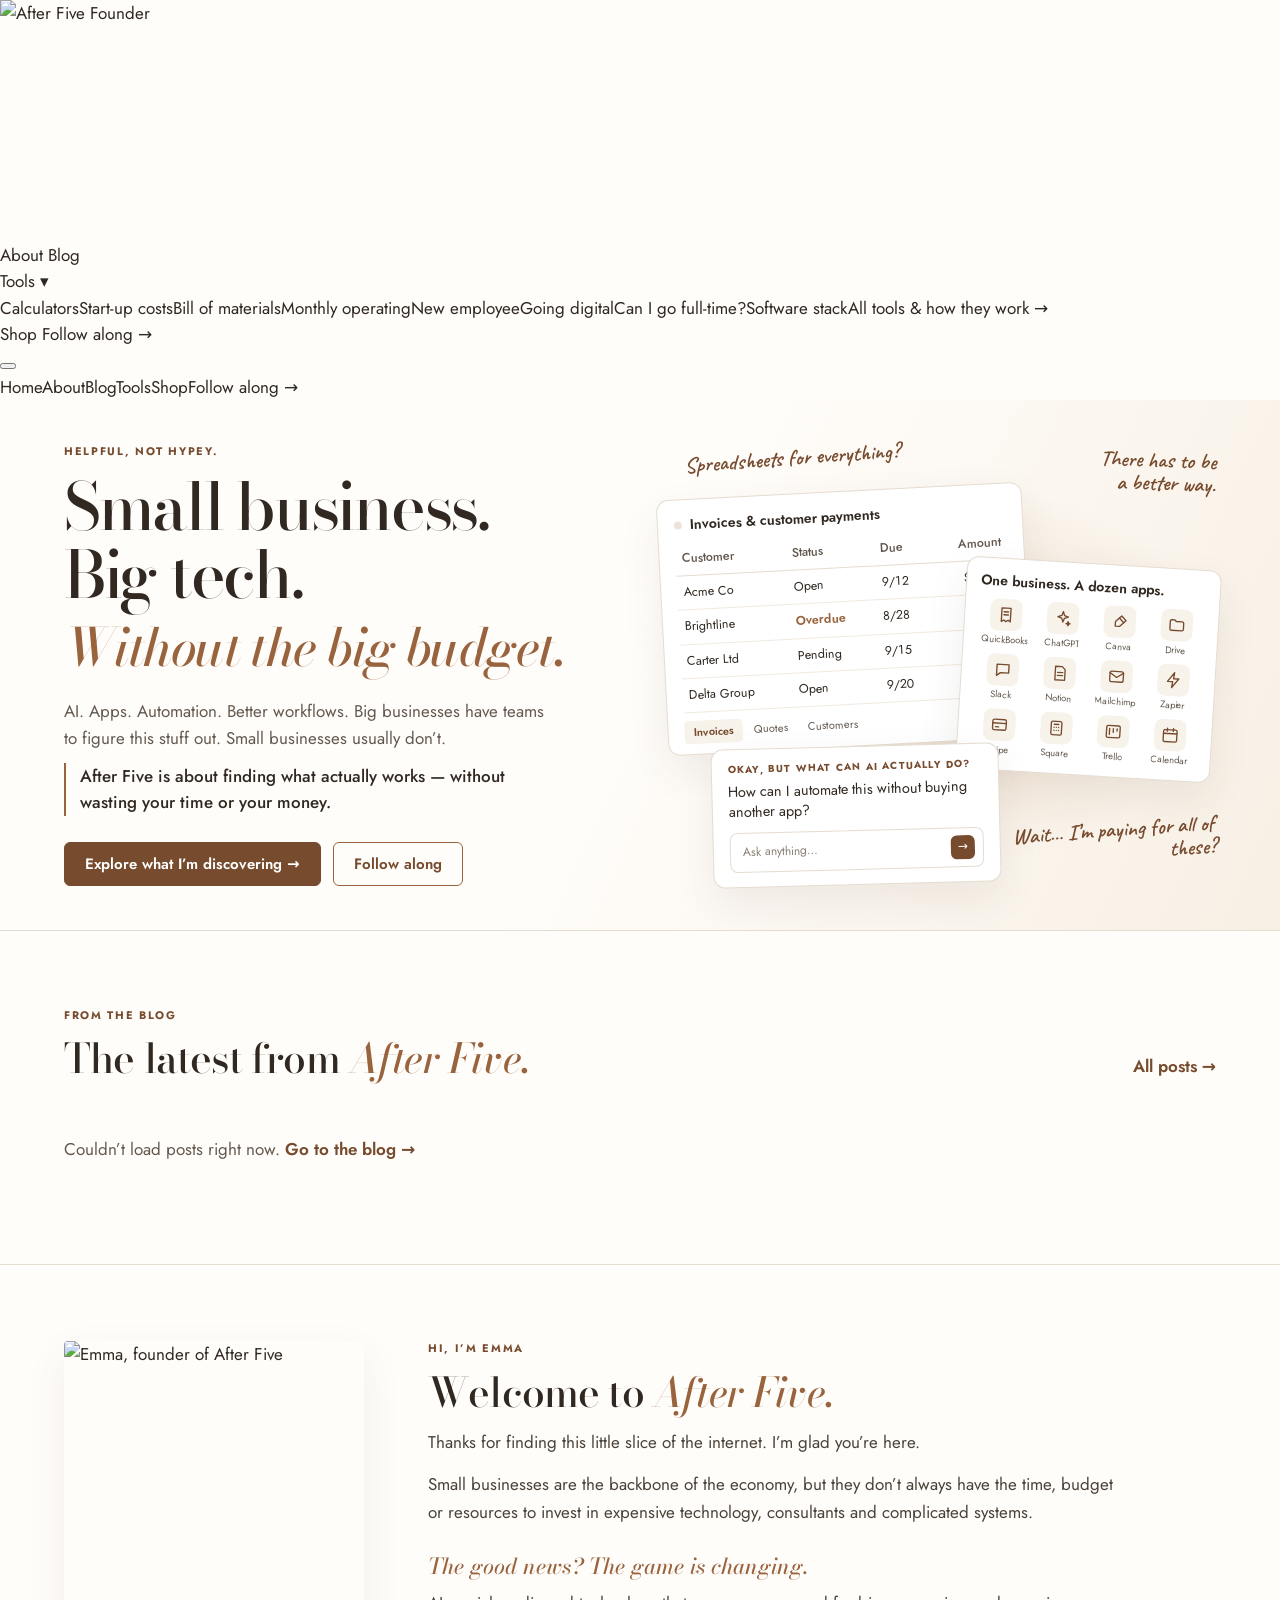
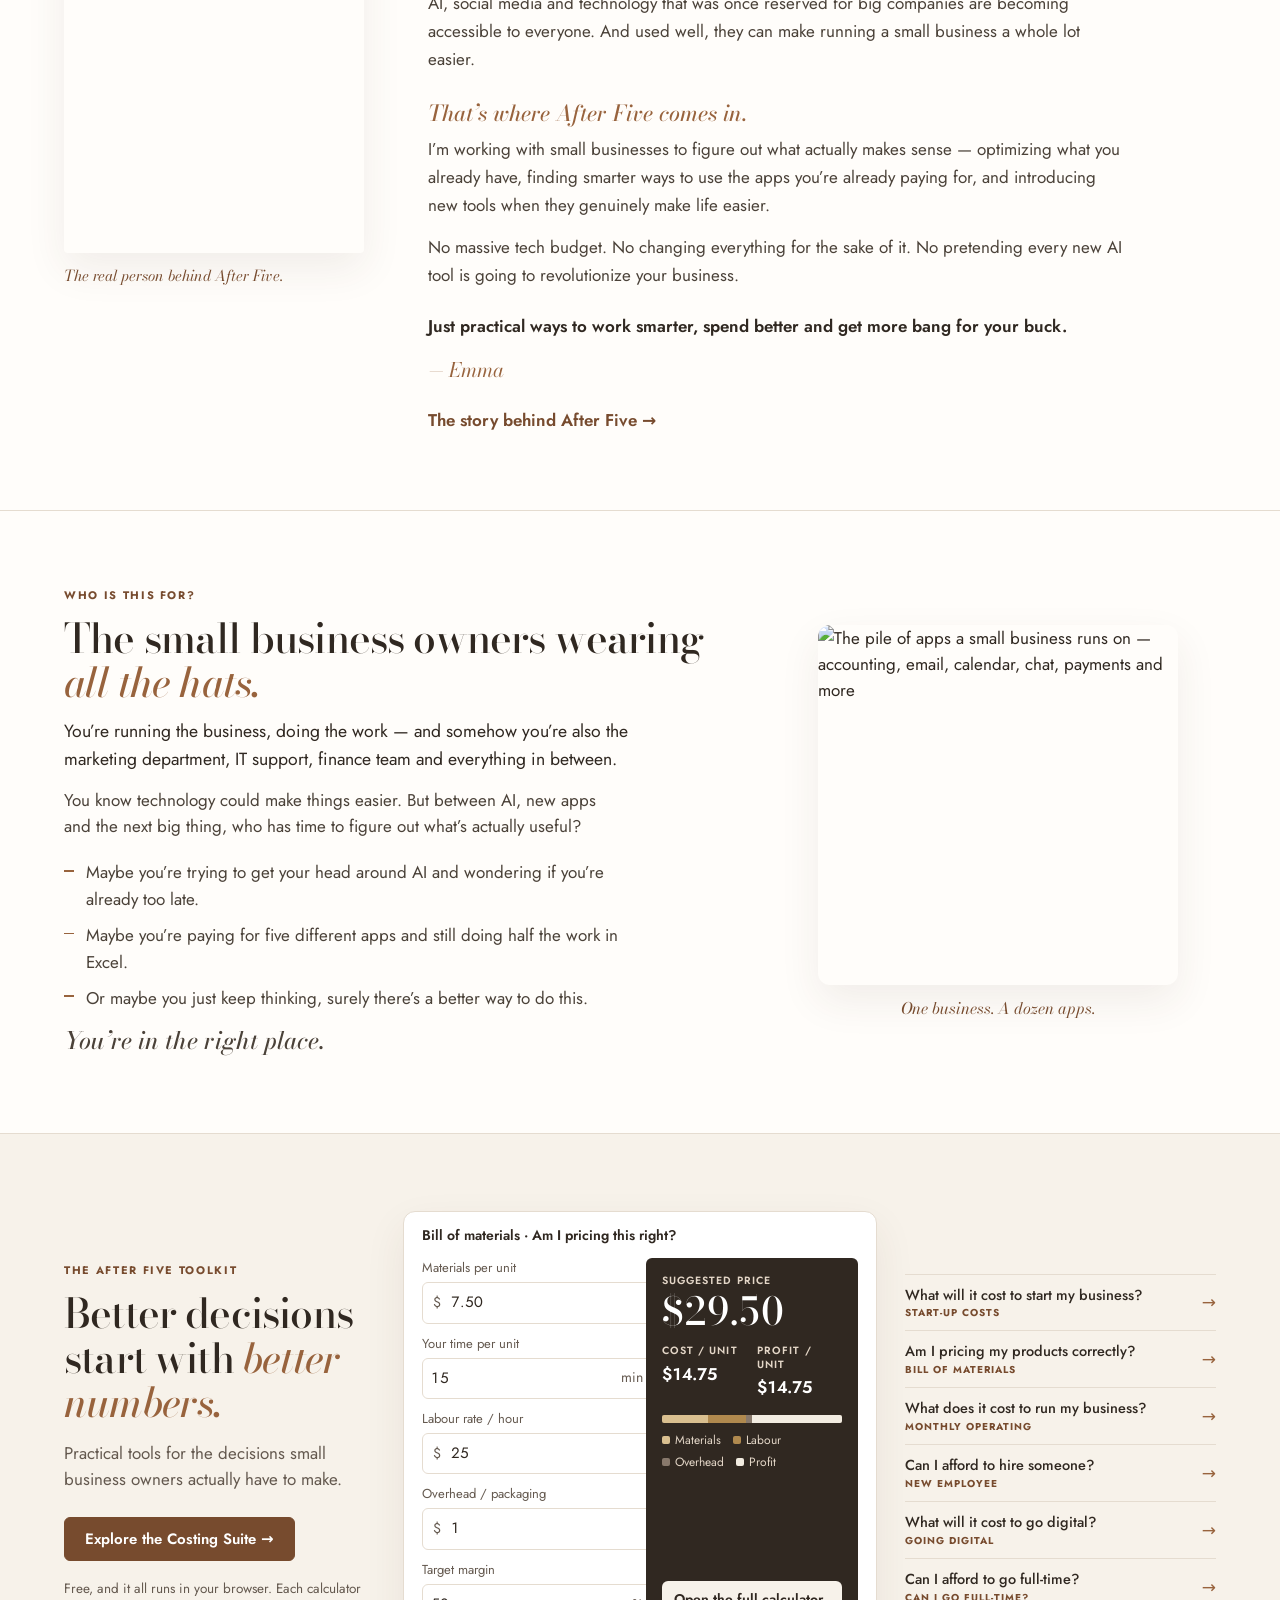
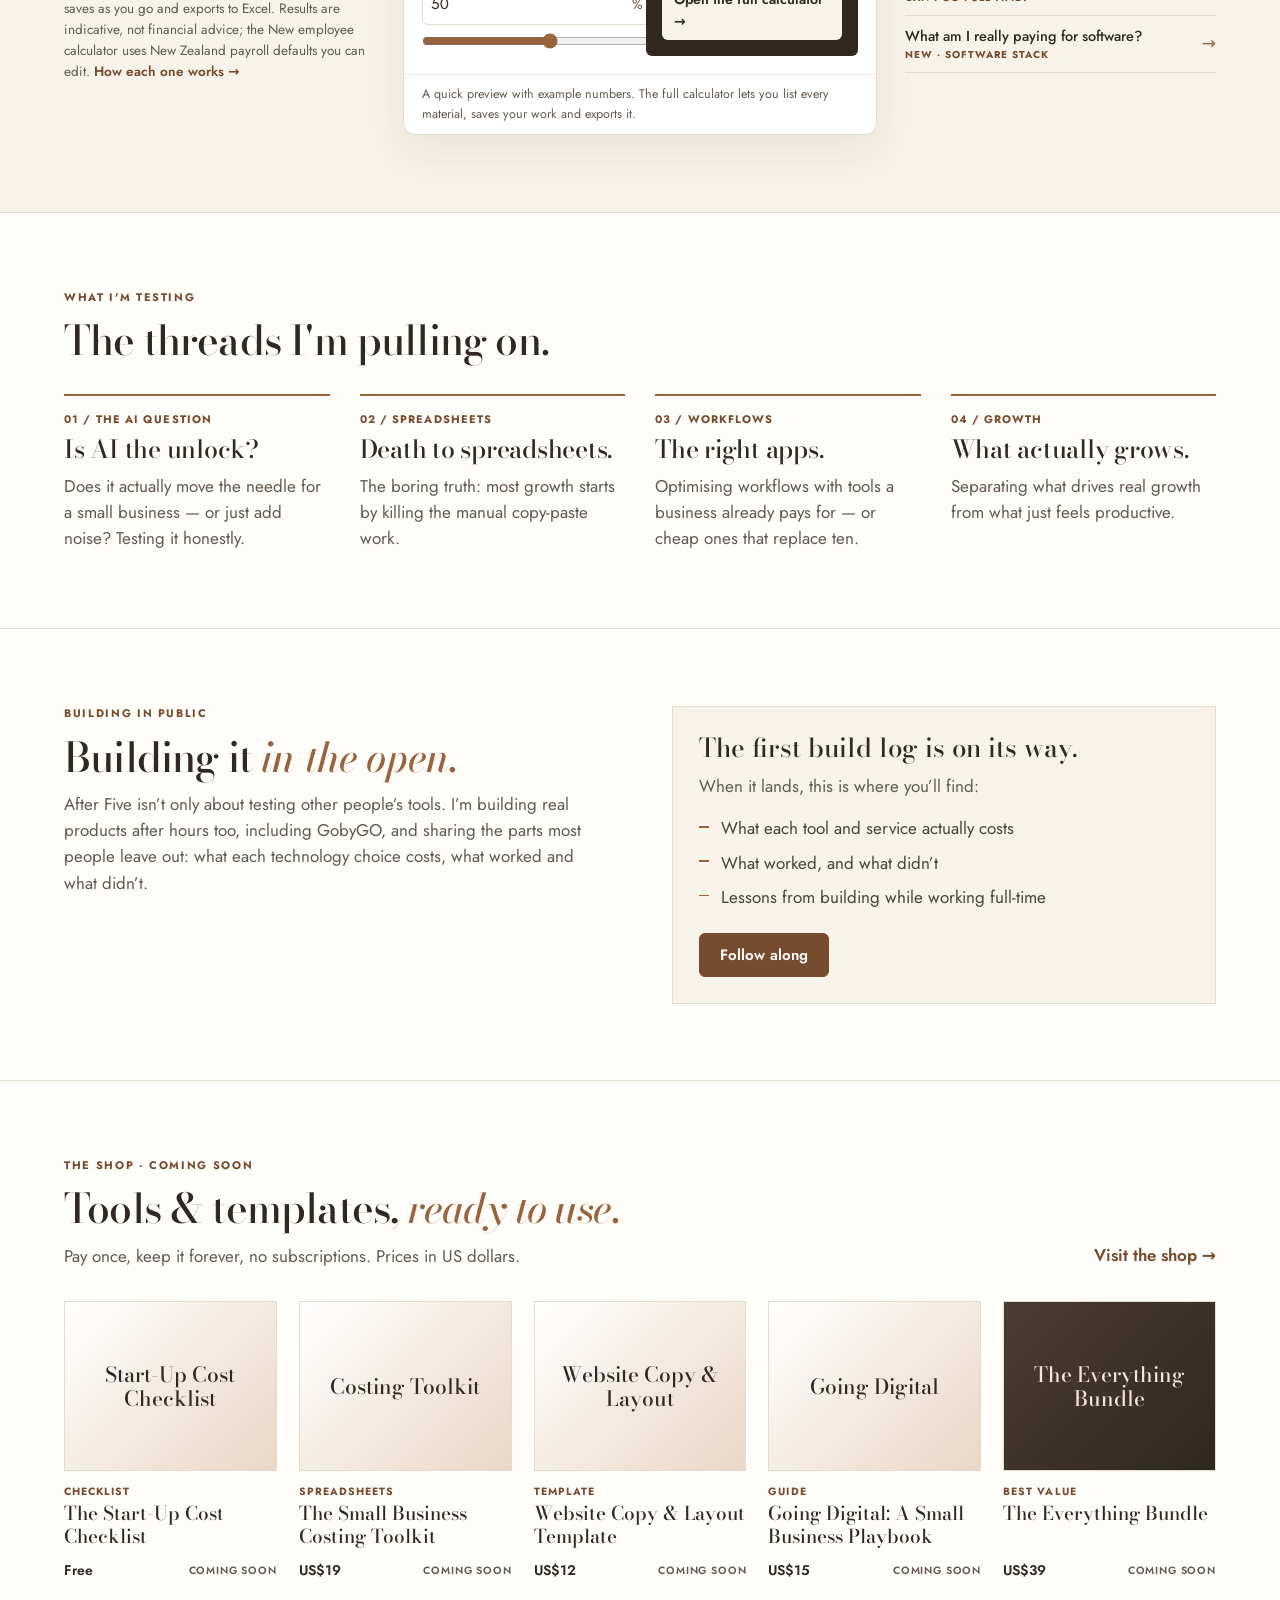
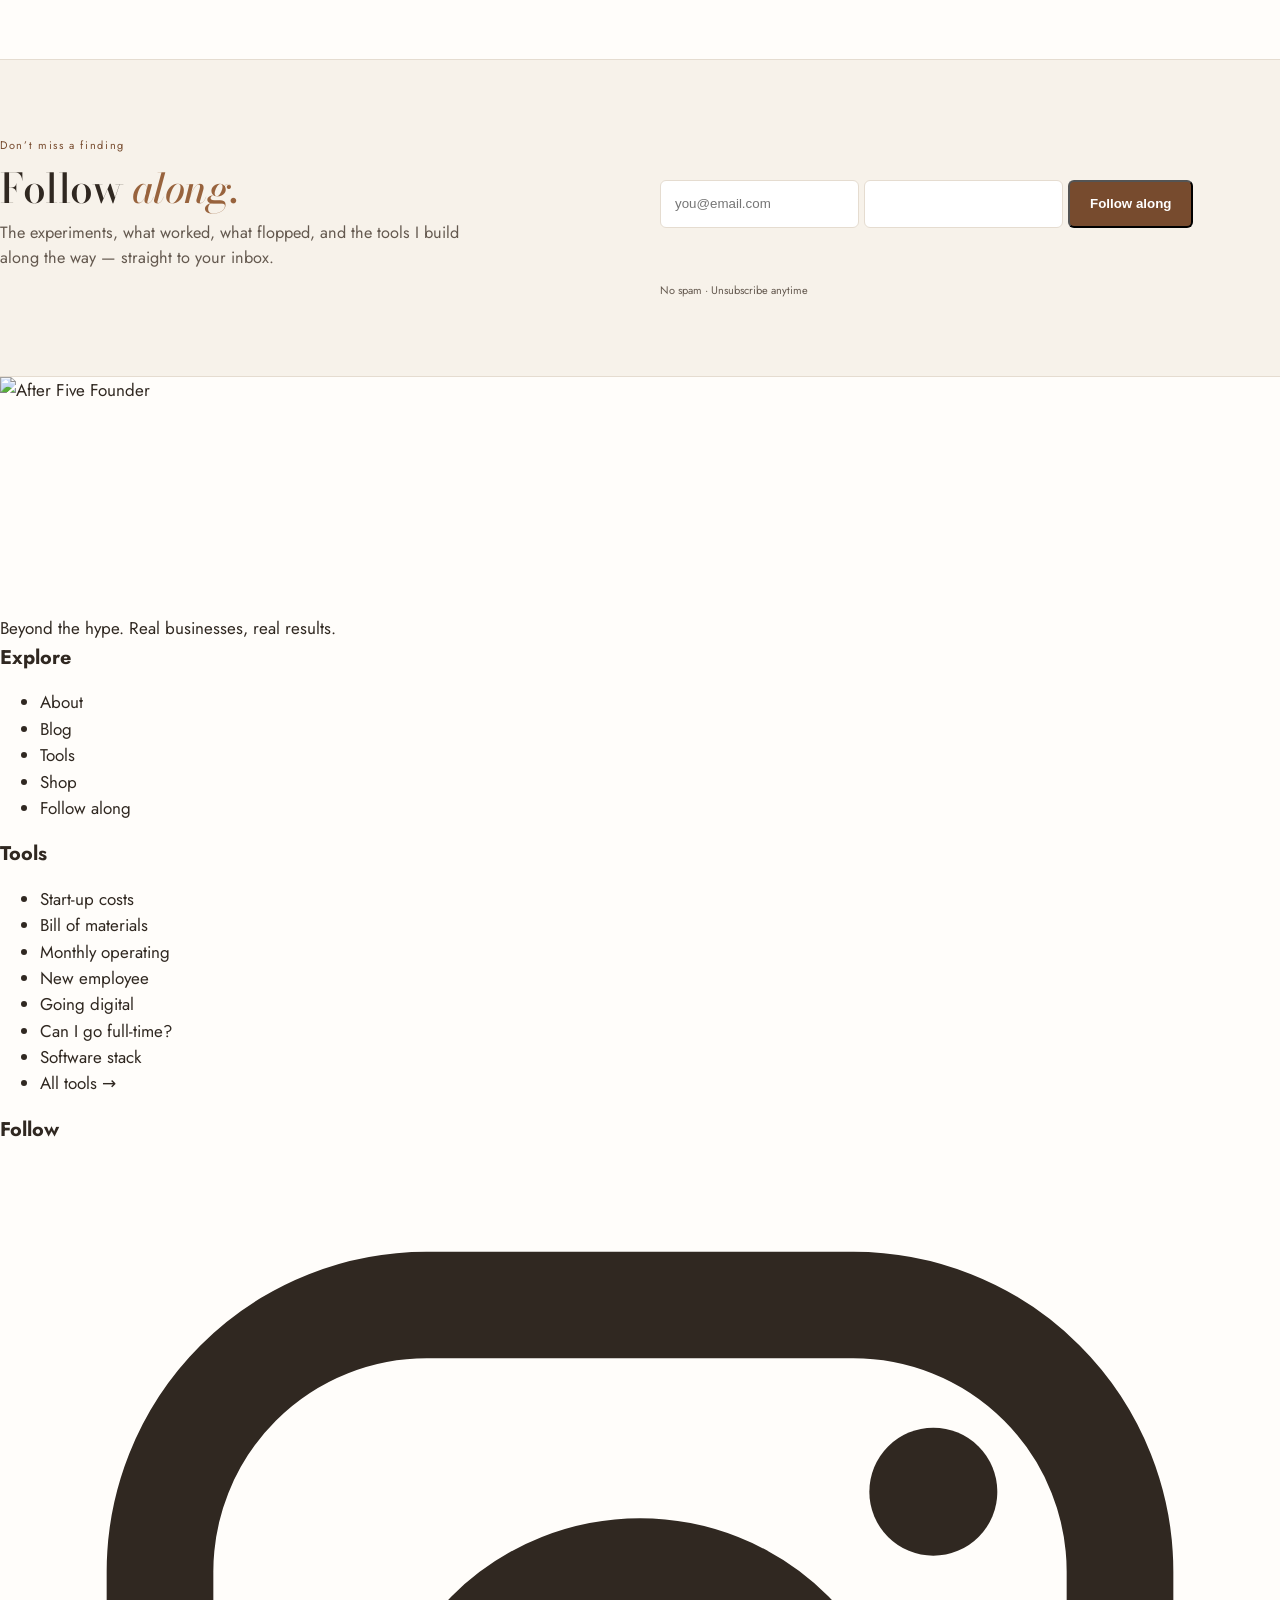
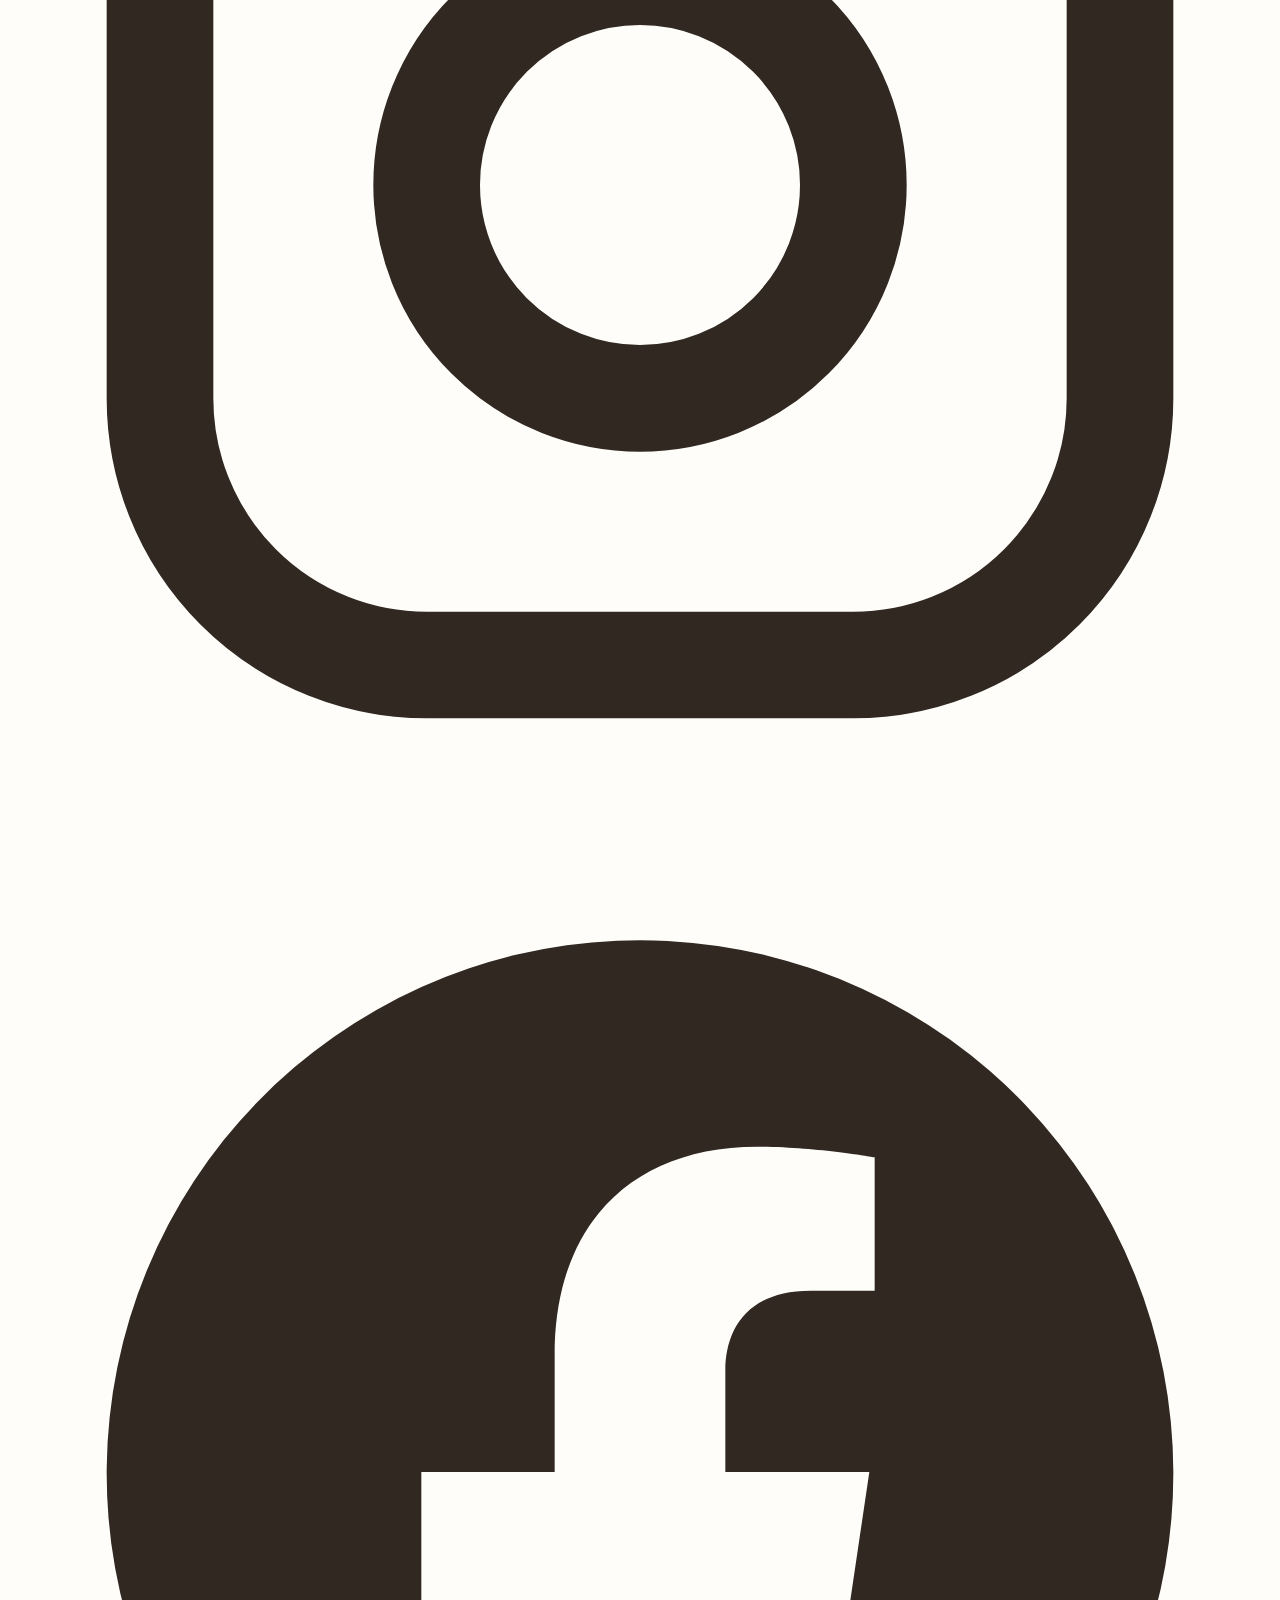
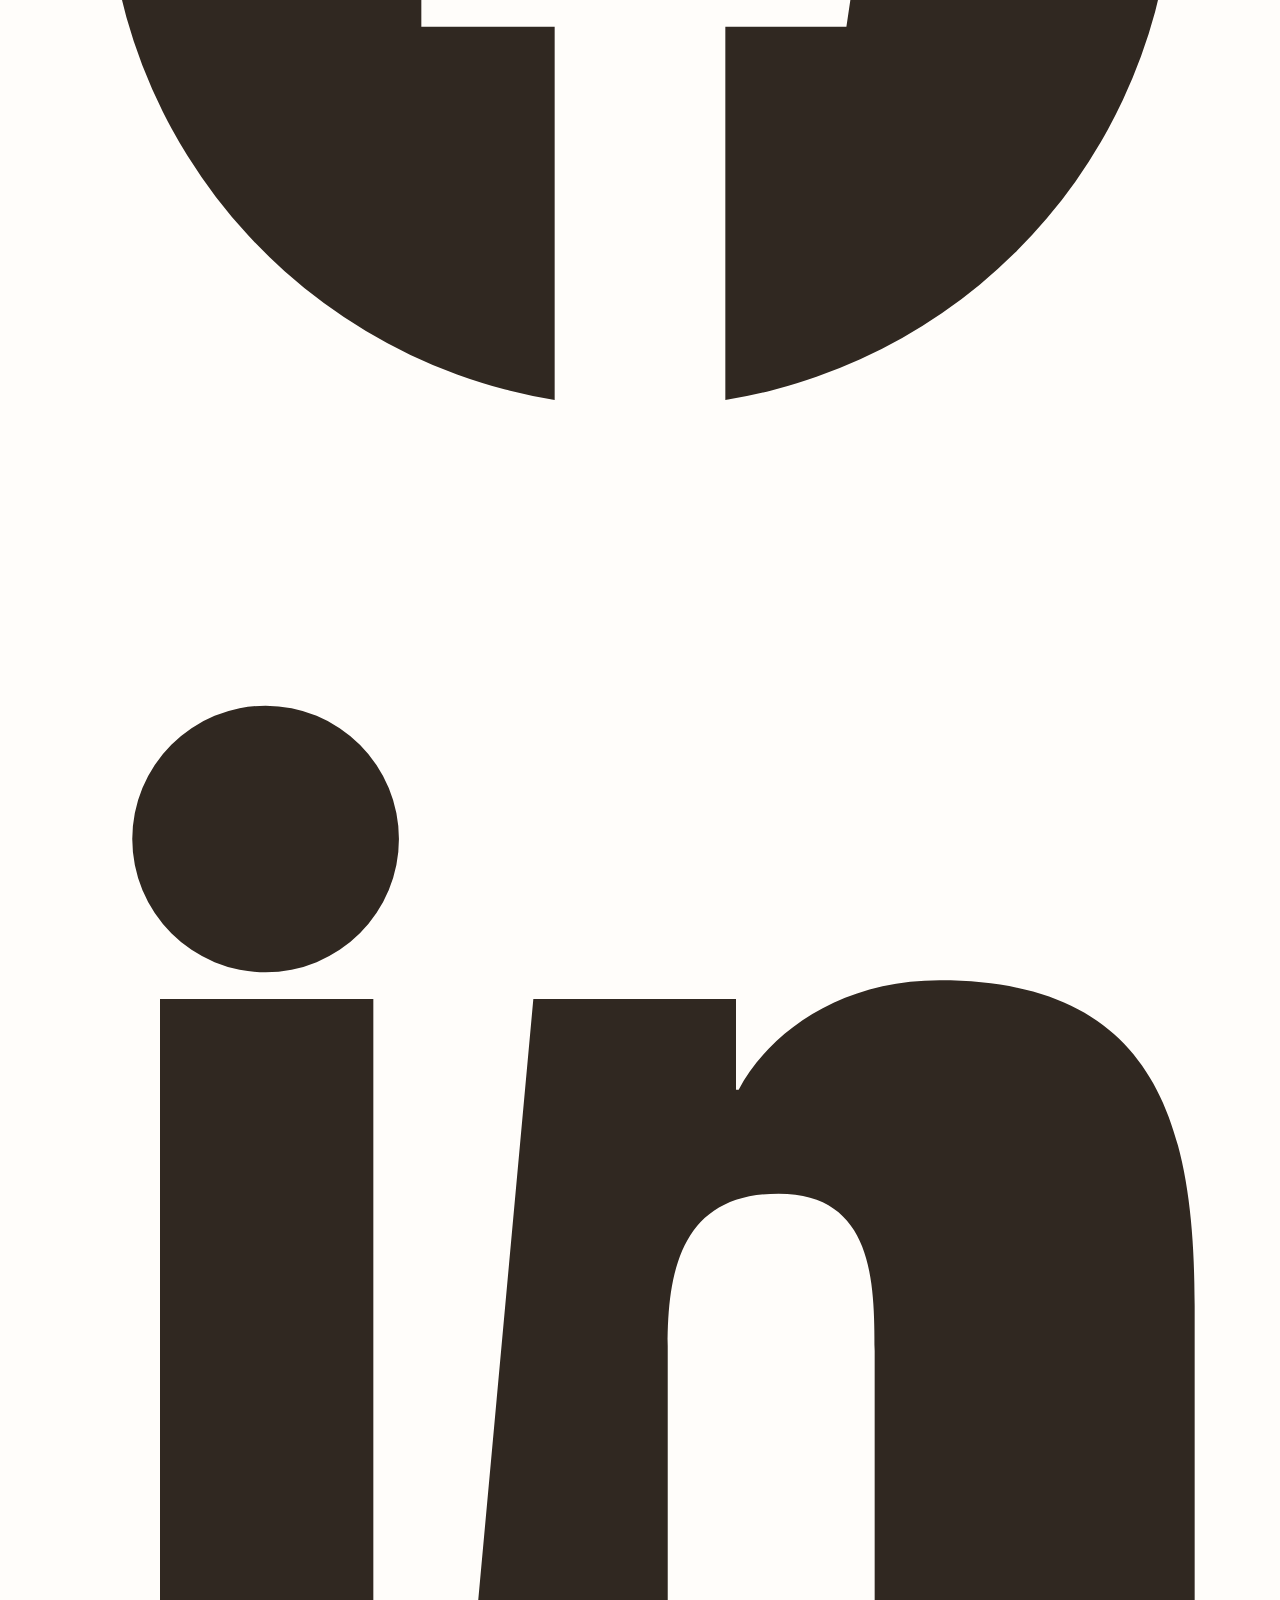
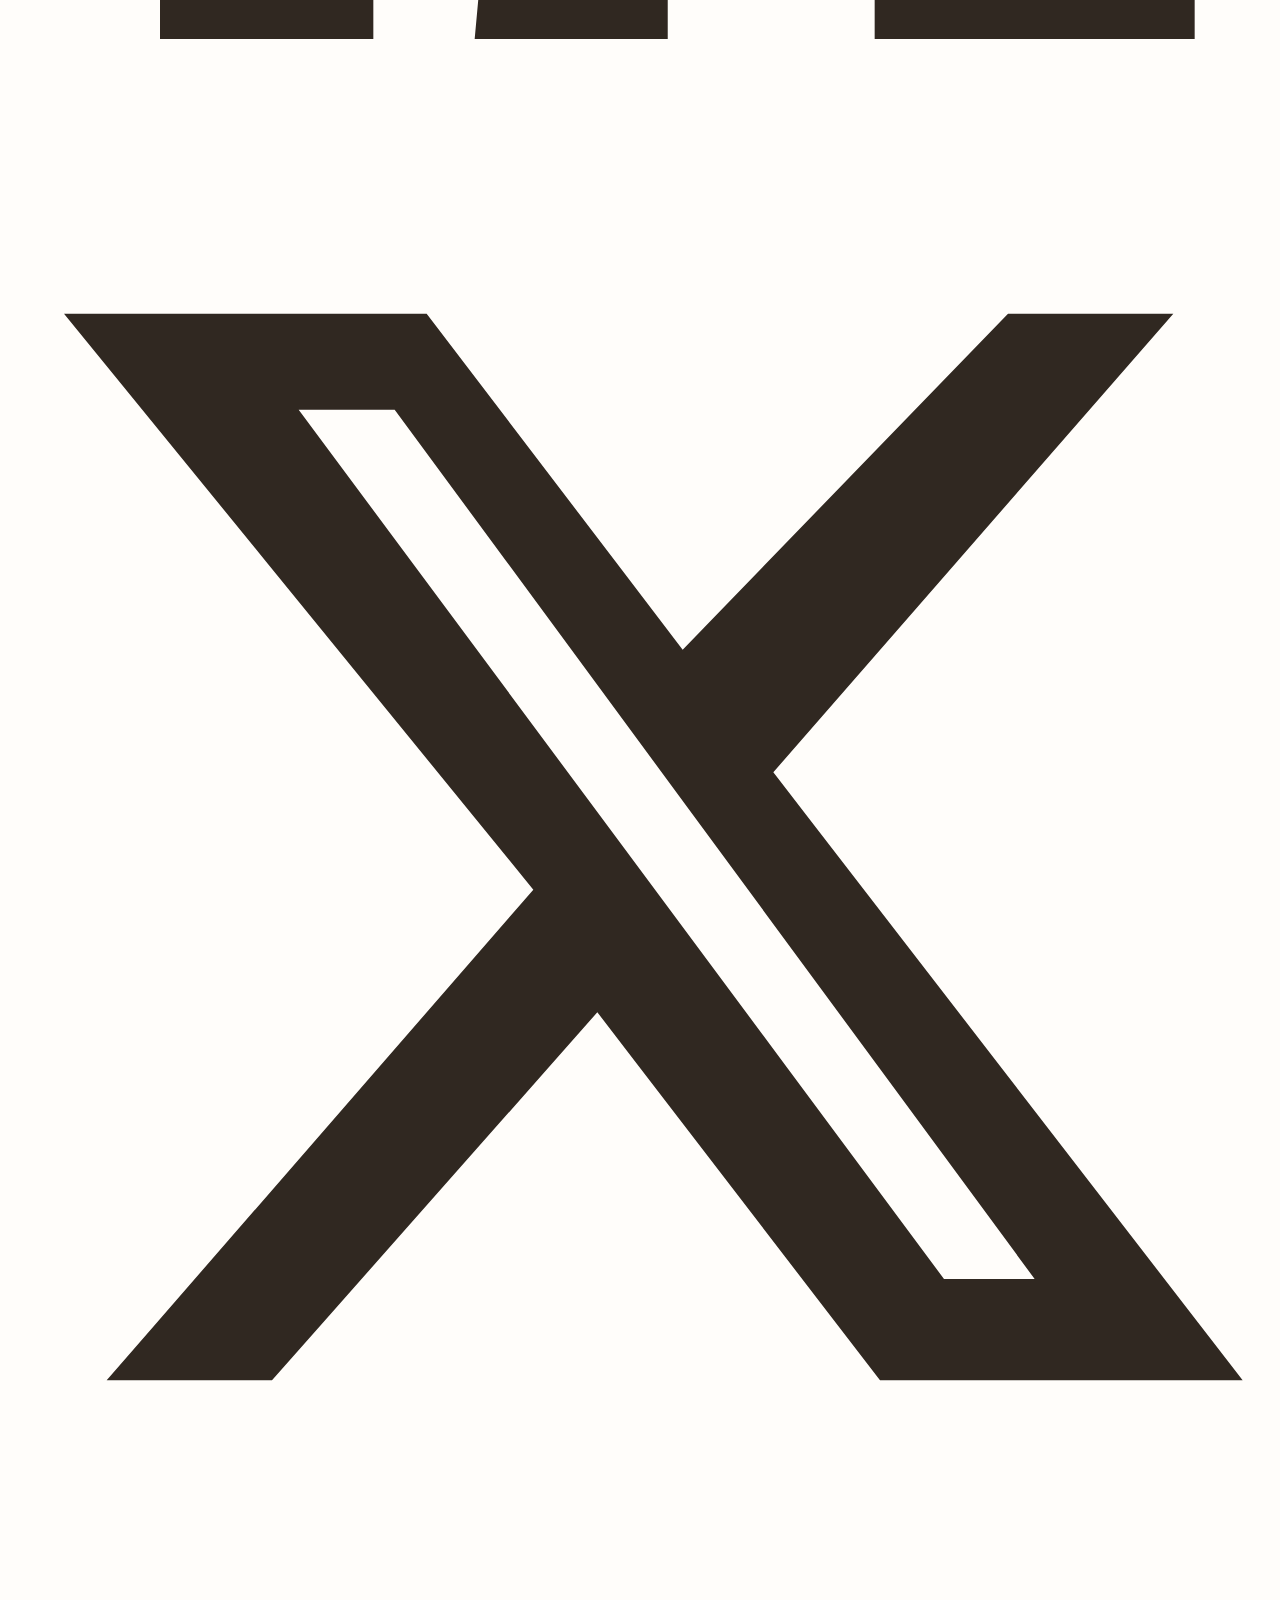
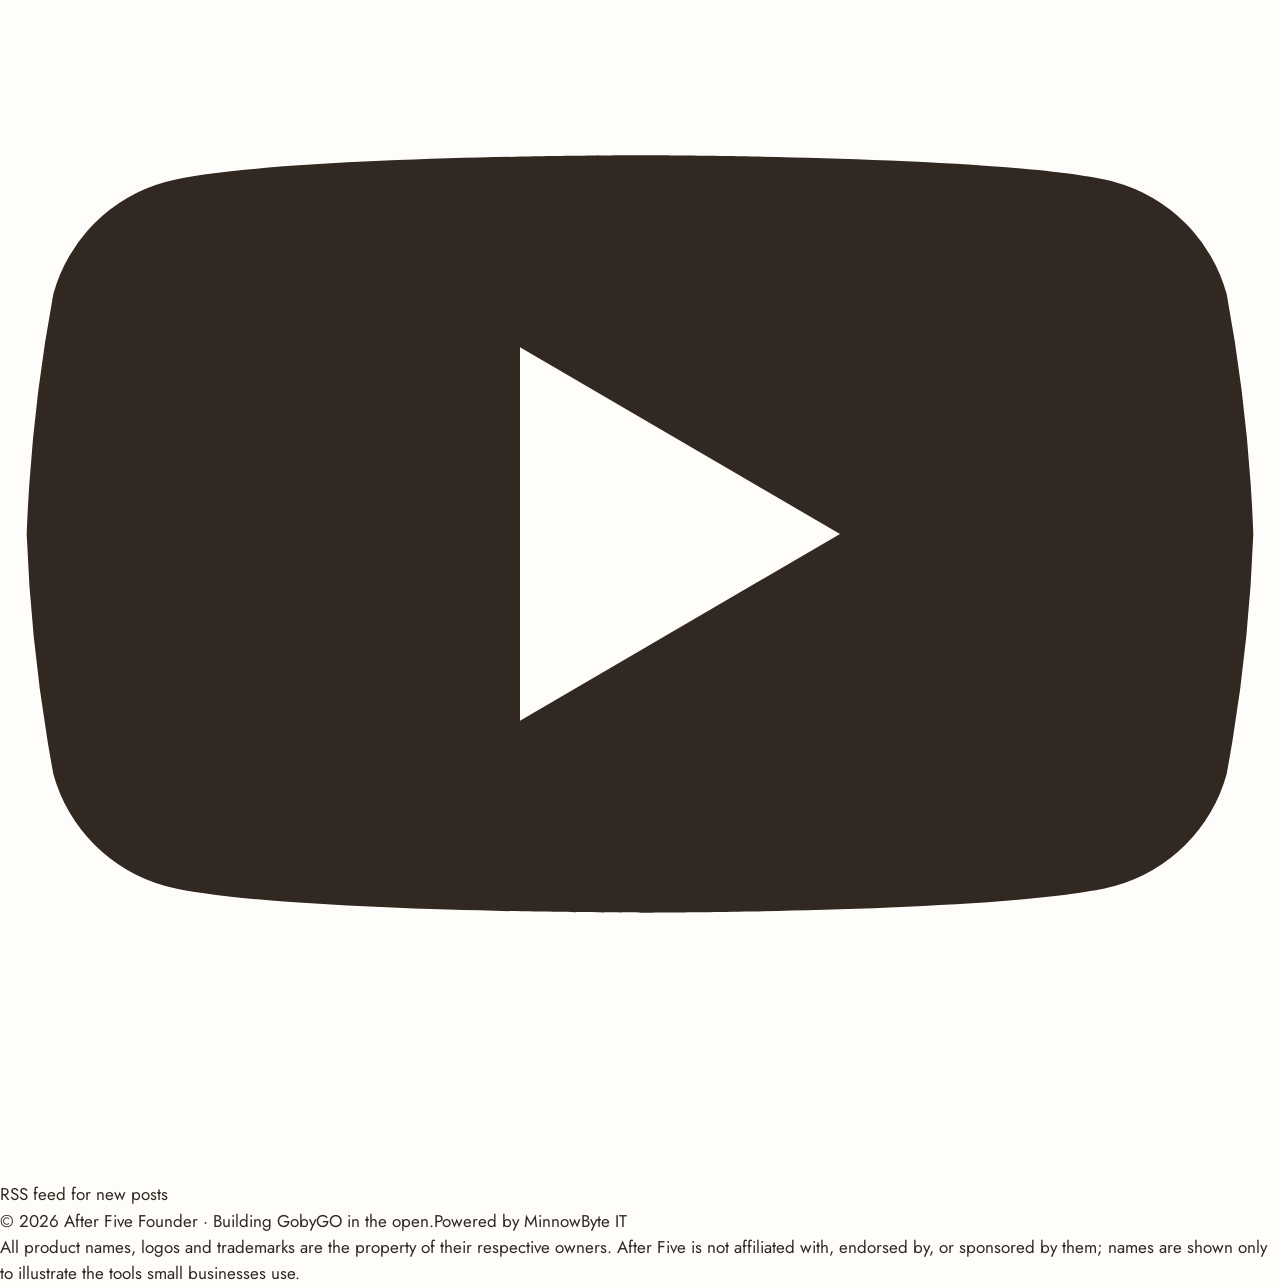
==== commit b4986c06: "Restyle the homepage to the After Five design pack Bright paper hero with the invoice, app and AI il" ====
--- a/public/index.html
+++ b/public/index.html
@@ -21,291 +21,300 @@
 <meta name="twitter:image" content="https://afterfivefounder.com/assets/og.jpg">
 <link rel="preconnect" href="https://fonts.googleapis.com">
 <link rel="preconnect" href="https://fonts.gstatic.com" crossorigin>
-<link href="https://fonts.googleapis.com/css2?family=Jost:wght@300;400;500;600;700&family=Bodoni+Moda:ital,opsz,wght@1,6..96,500;1,6..96,600;1,6..96,700&family=Caveat:wght@500;600;700&display=swap" rel="stylesheet">
+<link href="https://fonts.googleapis.com/css2?family=Jost:wght@300;400;500;600;700&family=Bodoni+Moda:ital,opsz,wght@0,6..96,400;0,6..96,500;1,6..96,500;1,6..96,600;1,6..96,700&family=Caveat:wght@500;600;700&display=swap" rel="stylesheet">
 <link rel="stylesheet" href="/assets/site.css">
 <style>
+/* Homepage. Layout and tokens follow design/after-five-target (02-design-tokens.css, 03-reference.html). */
 :root{
-  --gold:#B0894E; --gold-ink:#7A5C2E; --muted:#6B625A;
-  --ink:#1A1512; --warm:#FAF8F4; --blush:#EDE6D9; --cream:#F2ECE1;
-  --r:26px;
+  --paper:#fffdfa; --white:#fff; --cream:#f7f2ea; --stone:#ede4d8;
+  --ink:#302821; --muted:#64594f; --body-ink:#4b4239;
+  --bronze:#98633d; --bronze-dark:#774b2e; --line:#e5dcd0;
+  --serif:'Bodoni Moda',Didot,Georgia,serif; --sans:'Jost',system-ui,sans-serif; --hand:'Caveat',cursive;
+  --max:1240px; --gutter:clamp(20px,5vw,72px); --section:clamp(48px,6vw,88px);
+  --radius:12px; --shadow:0 16px 40px rgba(73,51,33,.08);
+  --h1:clamp(42px,5.1vw,76px); --h2:clamp(32px,3.2vw,48px);
+  /* shared header, signup and footer line up with the homepage grid */
+  --sx-wrap:min(var(--max),calc(100% - 2 * var(--gutter)));
 }
 *{box-sizing:border-box}
 html,body{margin:0;padding:0;max-width:100%;overflow-x:hidden}
-body{background:var(--warm);color:var(--ink);font-family:'Jost',system-ui,sans-serif;font-size:1.0rem;-webkit-font-smoothing:antialiased;line-height:1.55}
+body{background:var(--paper);color:var(--ink);font:17px/1.55 var(--sans);-webkit-font-smoothing:antialiased}
 img{max-width:100%;display:block}
 a{color:inherit;text-decoration:none}
+h1,h2,h3,p{margin:0}
 .wrap{width:var(--sx-wrap);margin-inline:auto}
-.serif{font-family:'Jost',system-ui,sans-serif;font-weight:400;line-height:1.05;letter-spacing:-.01em}
-.serif em,em.serif{font-family:'Bodoni Moda',Georgia,serif;font-style:italic;font-weight:600;font-optical-sizing:none;font-variation-settings:'opsz' 22;letter-spacing:0}
-.mono{font-family:'Jost',system-ui,sans-serif;text-transform:uppercase;letter-spacing:.14em;font-size:.72rem;font-weight:700}
 section{position:relative}
-.btn{font-family:'Jost',system-ui,sans-serif;display:inline-flex;align-items:center;gap:.5em;font-weight:600;border-radius:100px;padding:.7em 1.3em;font-size:.92rem;cursor:pointer;border:2px solid transparent;transition:transform .12s,background .15s}
-.btn:hover{transform:translateY(-1px)}
-.btn-dark{background:var(--ink);color:#fff}
+
+/* type */
+.eyebrow{display:block;margin:0 0 14px;font:700 11px/1.3 var(--sans);letter-spacing:.15em;text-transform:uppercase;color:var(--bronze-dark)}
+.h2{font:500 var(--h2)/1.08 var(--serif);letter-spacing:-.02em;color:var(--ink)}
+.h2 em{font-style:italic;color:var(--bronze)}
+.lead{font-size:1.06rem;color:var(--muted);max-width:56ch;margin-top:12px}
+.link-more{font-weight:600;color:var(--bronze-dark);white-space:nowrap;border-bottom:1px solid transparent;transition:border-color .15s}
+.link-more:hover{border-bottom-color:currentColor}
+
+/* buttons */
+.btn{display:inline-flex;align-items:center;justify-content:center;gap:.45em;min-height:44px;padding:11px 20px;border:1px solid var(--bronze-dark);border-radius:6px;background:var(--bronze-dark);color:#fff;font:600 15px/1.2 var(--sans);cursor:pointer;transition:background .15s,color .15s,transform .12s}
+.btn:hover{background:#5f3b24;border-color:#5f3b24;transform:translateY(-1px)}
+.btn-line{background:transparent;color:var(--bronze-dark);border-color:var(--bronze)}
+.btn-line:hover{background:var(--cream);color:var(--bronze-dark);border-color:var(--bronze-dark)}
+
+/* sections */
+.sec{padding-block:var(--section);border-top:1px solid var(--line)}
+.sec-head{display:flex;justify-content:space-between;align-items:flex-end;gap:12px 24px;margin-bottom:32px}
+
+/* reveal on scroll */
+.js .rv{opacity:0;transform:translateY(12px);transition:opacity .6s ease,transform .6s ease}
+.js .rv.in{opacity:1;transform:none}
+
 /* ---------- HERO ---------- */
-.hero{background:radial-gradient(120% 95% at 88% 8%,#EFE7D6 0%,transparent 52%),linear-gradient(170deg,#FFFFFF 0%,var(--warm) 100%);color:var(--ink);overflow:hidden;position:relative}
-.hero .eyebrow{color:var(--gold-ink)}
-.hero h1{font-size:clamp(2.8rem,5.7vw,5.3rem);margin:0;color:var(--ink);font-weight:400;line-height:1.04;letter-spacing:-.025em}
-.hero h1 em{color:var(--gold);font-weight:600;letter-spacing:0}
-.hero .sub{font-size:clamp(1.05rem,1.4vw,1.24rem);max-width:46ch;margin:1.5rem 0 0;color:#4a433b;font-weight:500}
-.hero .cta{display:flex;gap:.8rem;flex-wrap:wrap;margin-top:2.2rem}
-/* ---------- INTRO ---------- */
-.intro{padding:5.5rem 0;background:var(--cream)}
-.intro-narrow{max-width:640px}
-.intro .eyebrow{color:var(--gold-ink)}
-.intro h2{font-size:clamp(1.8rem,3vw,2.4rem);margin:.9rem 0 0}
-.intro h2 em{color:var(--gold)}
-.intro p{font-size:1.08rem;line-height:1.7;color:#403a34;max-width:56ch;margin:1.1rem 0 0}
-.intro .sign{font-family:'Bodoni Moda',serif;font-style:italic;font-size:1.3rem;margin-top:1.2rem;color:var(--gold)}
-.intro .turn{font-family:'Bodoni Moda',Georgia,serif;font-style:italic;font-size:clamp(1.2rem,1.9vw,1.4rem);line-height:1.3;color:var(--gold-ink);margin:2rem 0 0}
-.intro .turn+p{margin-top:.5rem}
-.intro .close{font-weight:600;color:var(--ink);max-width:50ch;margin-top:1.6rem}
-.intro p strong{color:var(--gold-ink);font-weight:700}
-.hero .sub strong{background:#EAD9AE;color:var(--ink);font-weight:600;padding:.04em .2em;border-radius:3px;box-decoration-break:clone;-webkit-box-decoration-break:clone}
-/* ---------- HATS / EMPATHY ---------- */
-.hats{background:var(--warm);padding:5.5rem 0}
-.hats .eyebrow{color:var(--gold-ink)}
-.hats h2{font-size:clamp(1.9rem,4vw,3rem);max-width:22ch;margin:1rem 0 0}
-.hats h2 em{color:var(--gold)}
-.hats .lead{font-size:1.12rem;color:#4a433b;max-width:54ch;margin:1.3rem 0 0}
-.hats-grid{display:grid;grid-template-columns:1.15fr .85fr;gap:clamp(2rem,5vw,4.5rem);align-items:center}
-.hats-fig{margin:0;text-align:center}
-.hats-fig img{width:100%;max-width:400px;aspect-ratio:1/1;object-fit:cover;border-radius:26px;box-shadow:0 28px 60px rgba(20,18,16,.18);display:block;margin:0 auto}
-.hats-fig figcaption{font-family:'Bodoni Moda',Georgia,serif;font-style:italic;font-size:1.05rem;color:var(--gold-ink);margin-top:1rem}
-@media(max-width:820px){.hats-grid{grid-template-columns:1fr}
-.hats-fig{margin-top:2.5rem}}
-/* ---------- PILLARS ---------- */
-.pillars{background:var(--cream);padding:5.5rem 0}
-.pillars .head{text-align:left;max-width:40ch;margin:0 0 2.6rem}
-.pillars .eyebrow{color:var(--gold-ink)}
-.pillars h2{font-size:clamp(2rem,4vw,3.2rem);margin:.9rem 0 0}
-.cards{display:grid;grid-template-columns:repeat(4,minmax(0,1fr));gap:1.1rem}
-.card{border-radius:var(--r);padding:1.6rem 1.4rem;display:flex;flex-direction:column;gap:1.4rem;color:#fff;box-shadow:0 10px 30px rgba(20,18,16,.06)}
-.card .num{font-family:'Jost',system-ui,sans-serif;font-size:.72rem;letter-spacing:.14em;opacity:.75}
-.card.orange .num{color:var(--gold-ink);opacity:1}
-.card.deep .num{color:#F0DDB4;opacity:1}
-.card h3{font-family:'Jost',system-ui,sans-serif;font-weight:500;font-size:1.6rem;line-height:1.1;margin:0}
-.card p{font-size:.92rem;margin:.6rem 0 0;opacity:.9}
-.card.pink{background:var(--ink);color:#fff}
-.card.deep{background:var(--gold-ink);color:#fff}
-.card.orange{background:#fff;color:var(--ink);border:1px solid #ece2d5}
-.card.taupe{background:#DCC9A8;color:var(--ink)}
-.card:hover{transform:translateY(-4px)}
-.card{transition:transform .18s}
+.hero{background:linear-gradient(115deg,var(--paper) 48%,#f7efe4 100%);overflow:hidden}
+.hero-grid{display:grid;grid-template-columns:minmax(0,1fr) minmax(0,1fr);gap:44px;align-items:center;min-height:530px;padding-block:40px}
+.hero h1{font:500 var(--h1)/1.04 var(--serif);letter-spacing:-.035em;color:var(--ink)}
+.hero h1 .accent{display:inline-block;margin-top:.06em;font-style:italic;font-size:.8em;letter-spacing:-.03em;color:var(--bronze)}
+.hero .sub{max-width:480px;margin-top:22px;font-size:1.06rem;color:var(--muted)}
+.hero .mark{max-width:480px;margin-top:12px;padding-left:14px;border-left:2px solid var(--bronze);font-weight:500;color:var(--ink)}
+.hero .cta{display:flex;flex-wrap:wrap;gap:12px;margin-top:26px}
+.hero-copy>*{animation:heroUp .6s ease both}
+.hero-copy>:nth-child(2){animation-delay:.06s}.hero-copy>:nth-child(3){animation-delay:.12s}.hero-copy>:nth-child(4){animation-delay:.18s}.hero-copy>:nth-child(5){animation-delay:.24s}
+@keyframes heroUp{from{opacity:0;transform:translateY(10px)}to{opacity:1;transform:none}}
+
+/* hero illustration: the invoice spreadsheet, the app pile and the AI question */
+.stage{position:relative;height:440px;isolation:isolate}
+.stage::before{content:"";position:absolute;inset:8% 0 4% 6%;background:radial-gradient(ellipse at center,rgba(223,194,165,.43),transparent 70%);z-index:-1}
+.panel{position:absolute;background:#fff;border:1px solid var(--line);border-radius:var(--radius);box-shadow:var(--shadow)}
+.panel-title{display:flex;align-items:center;gap:8px;margin-bottom:8px;font:600 14px/1.25 var(--sans);color:var(--ink)}
+.panel-title i{width:8px;height:8px;border-radius:50%;background:var(--stone)}
+.p-sheet{top:46px;left:0;width:66%;padding:16px 16px 10px;transform:rotate(-3deg);z-index:1}
+.sheet{width:100%;border-collapse:collapse;font-size:12.5px;font-variant-numeric:tabular-nums}
+.sheet th{text-align:left;font-weight:500;color:var(--muted);padding:7px 6px;border-bottom:1px solid var(--line)}
+.sheet td{padding:7px 6px;border-bottom:1px solid #f0e9df;color:var(--ink)}
+.sheet .n{text-align:right}
+.sheet .over{color:var(--bronze);font-weight:600}
+.sheet-tabs{display:flex;gap:2px;margin-top:8px;font-size:11px;color:var(--muted)}
+.sheet-tabs span{padding:3px 9px;border-radius:4px}
+.sheet-tabs .on{background:var(--cream);color:var(--bronze-dark);font-weight:600}
+.p-apps{top:118px;right:0;width:46%;padding:14px;transform:rotate(3.5deg);z-index:2}
+.apps-grid{display:grid;grid-template-columns:repeat(4,minmax(0,1fr));gap:9px 4px}
+.app{display:flex;flex-direction:column;align-items:center;gap:4px;min-width:0}
+.app svg{width:32px;height:32px;padding:7px;border-radius:8px;background:var(--cream);color:var(--bronze-dark)}
+.app small{font-size:9.5px;line-height:1.1;color:var(--muted);text-align:center;white-space:nowrap;overflow:hidden;text-overflow:ellipsis;max-width:100%}
+.p-ai{bottom:0;left:9%;width:52%;padding:14px 16px;transform:rotate(-1.5deg);z-index:3}
+.p-ai small{display:block;margin-bottom:6px;font:700 10px/1.2 var(--sans);letter-spacing:.12em;text-transform:uppercase;color:var(--bronze-dark)}
+.p-ai p{font-size:14.5px;line-height:1.4;color:var(--ink)}
+.p-ai .ask{display:flex;align-items:center;justify-content:space-between;gap:8px;margin-top:10px;padding:7px 8px 7px 12px;border:1px solid var(--line);border-radius:8px;font-size:12px;color:#8a7f74}
+.p-ai .ask b{display:grid;place-items:center;width:24px;height:24px;border-radius:6px;background:var(--bronze-dark);color:#fff;font-weight:400}
+.note{position:absolute;z-index:4;font:600 22px/1.05 var(--hand);color:var(--bronze-dark);pointer-events:none}
+.note-1{top:4px;right:0;transform:rotate(2deg);text-align:right}
+.note-2{top:2px;left:4%;transform:rotate(-4deg)}
+.note-3{bottom:20px;right:0;max-width:210px;transform:rotate(-4deg);text-align:right}
+.note-4{bottom:24px;right:0;transform:rotate(3deg);text-align:right;color:var(--ink)}
+
+/* ---------- LATEST ---------- */
+.lt-grid{display:grid;grid-template-columns:minmax(0,1.25fr) minmax(0,1fr);gap:38px;align-items:start}
+.lt-note{color:var(--muted);padding:24px 0}
+.lt-feat{display:flex;flex-direction:column;gap:10px;padding-right:38px;border-right:1px solid var(--line)}
+.lt-media{position:relative;aspect-ratio:16/8;margin-bottom:8px;overflow:hidden;background:var(--cream);border:1px solid var(--line)}
+.lt-media img{width:100%;height:100%;object-fit:cover;transition:transform .5s ease}
+.lt-feat:hover .lt-media img{transform:scale(1.02)}
+.lt-tile{position:absolute;inset:0;display:flex;flex-direction:column;justify-content:space-between;padding:clamp(18px,3vw,30px);background:linear-gradient(135deg,#fff 0%,var(--cream) 55%,#ead8c4 100%)}
+.lt-tile .s{font:700 10.5px/1.3 var(--sans);letter-spacing:.15em;text-transform:uppercase;color:var(--bronze-dark)}
+.lt-tile .k{display:block;font:italic 500 clamp(38px,5vw,64px)/1 var(--serif);letter-spacing:-.02em;color:var(--bronze)}
+.lt-tile .rule{display:block;width:56px;height:2px;margin-top:14px;background:var(--bronze)}
+.lt-kicker{display:flex;flex-wrap:wrap;align-items:center;gap:8px;font:700 11px/1.3 var(--sans);letter-spacing:.1em;text-transform:uppercase;color:var(--bronze-dark)}
+.lt-kicker .new{padding:3px 8px;border-radius:4px;background:var(--bronze-dark);color:#fff;letter-spacing:.08em}
+.lt-feat h3{font:500 clamp(26px,2.5vw,34px)/1.12 var(--serif);letter-spacing:-.015em;color:var(--ink);max-width:24ch}
+.lt-feat:hover h3,.lt-item:hover h3{color:var(--bronze-dark)}
+.lt-feat p{color:var(--muted);max-width:56ch}
+.lt-meta{font-size:13.5px;color:var(--muted)}
+.lt-list{list-style:none;margin:0;padding:0}
+.lt-list li{border-bottom:1px solid var(--line)}
+.lt-list li:first-child .lt-item{padding-top:0}
+.lt-item{display:grid;grid-template-columns:100px minmax(0,1fr);grid-template-rows:auto auto 1fr;column-gap:18px;row-gap:6px;padding:20px 0;color:var(--ink)}
+.lt-item .n{grid-row:1/4;display:grid;place-items:center;align-self:stretch;min-height:84px;background:var(--cream);font:500 32px/1 var(--serif);color:var(--bronze)}
+.lt-item h3{font:500 clamp(21px,1.8vw,25px)/1.15 var(--serif);letter-spacing:-.01em}
+.lt-aside{padding:26px;background:var(--cream);border:1px solid var(--line)}
+.lt-aside h3{font:500 26px/1.15 var(--serif)}
+.lt-aside p{color:var(--muted);margin:10px 0 18px}
+.lt-aside .acts{display:flex;flex-wrap:wrap;gap:10px}
+.lt-empty{grid-column:1/-1;max-width:680px}
+
+/* ---------- FOUNDER ---------- */
+.founder-grid{display:grid;grid-template-columns:300px minmax(0,1fr);gap:clamp(28px,5vw,64px);align-items:start}
+.founder-fig{position:sticky;top:104px;margin:0}
+.founder-fig img{width:100%;aspect-ratio:4/5;object-fit:cover;object-position:50% 20%;border-radius:4px;box-shadow:var(--shadow)}
+.founder-fig figcaption{margin-top:12px;font:italic 15px/1.4 var(--serif);color:var(--bronze-dark)}
+.founder-copy{max-width:700px}
+.founder-copy p{margin-top:14px;color:var(--body-ink);line-height:1.65}
+.founder-copy .turn{margin-top:26px;font:italic 500 22px/1.3 var(--serif);color:var(--bronze)}
+.founder-copy .turn+p{margin-top:8px}
+.founder-copy .close{margin-top:22px;font-weight:600;color:var(--ink)}
+.founder-copy .sign{margin-top:14px;font:italic 20px var(--serif);color:var(--bronze)}
+.founder-copy .more{margin-top:22px}
+
+/* ---------- WHO IT'S FOR ---------- */
+.hats-grid{display:grid;grid-template-columns:minmax(0,1.2fr) minmax(0,.8fr);gap:clamp(28px,5vw,64px);align-items:center}
+.hats-copy p{margin-top:14px;color:var(--body-ink);max-width:56ch}
+.hats-copy p.lead{color:var(--ink);font-size:1.1rem}
+.maybe{list-style:none;margin:20px 0 0;padding:0;display:grid;gap:10px;max-width:56ch}
+.maybe li{position:relative;padding-left:22px;color:var(--body-ink)}
+.maybe li::before{content:"";position:absolute;left:0;top:.62em;width:10px;height:1.5px;background:var(--bronze)}
+.hats-close{margin-top:22px;font:italic 500 24px/1.3 var(--serif);color:var(--bronze)}
+.hats-fig{margin:0;justify-self:center;max-width:360px}
+.hats-fig img{width:100%;aspect-ratio:1/1;object-fit:cover;border-radius:var(--radius);box-shadow:var(--shadow)}
+.hats-fig figcaption{margin-top:12px;text-align:center;font:italic 16px/1.4 var(--serif);color:var(--bronze-dark)}
+
+/* ---------- TOOLKIT ---------- */
+.toolkit{background:var(--cream)}
+.tk-grid{display:grid;grid-template-columns:minmax(0,.85fr) minmax(0,1.3fr) minmax(0,.85fr);gap:28px;align-items:center}
+.tk-intro .lead{margin-top:16px}
+.tk-intro .btn{margin-top:24px}
+.tk-fine{margin-top:18px;font-size:13.5px;color:var(--muted)}
+.tk-qs{list-style:none;margin:0;padding:0;border-top:1px solid var(--line)}
+.tk-qs li{border-bottom:1px solid var(--line)}
+.tk-qs a{display:grid;grid-template-columns:minmax(0,1fr) auto;column-gap:12px;padding:11px 0;align-items:center}
+.tk-qs b{font-weight:500;font-size:14.5px;line-height:1.3}
+.tk-qs span{grid-column:1;font:700 10px/1.3 var(--sans);letter-spacing:.1em;text-transform:uppercase;color:var(--bronze-dark);margin-top:2px}
+.tk-qs a::after{content:"\2192";grid-column:2;grid-row:1/3;color:var(--bronze);transition:transform .15s}
+.tk-qs a:hover b{color:var(--bronze-dark)}
+.tk-qs a:hover::after{transform:translateX(3px)}
+.calc{background:#fff;border:1px solid var(--line);border-radius:var(--radius);box-shadow:var(--shadow);overflow:hidden}
+.calc-bar{padding:14px 18px 0;font:600 14px/1.3 var(--sans);color:var(--ink)}
+.calc-body{display:grid;grid-template-columns:minmax(0,1fr) minmax(0,.95fr)}
+.calc-in{padding:14px 18px 18px;display:grid;gap:10px}
+.calc-in label{display:block;margin-bottom:4px;font-size:13px;color:var(--muted)}
+.calc-f{display:flex;align-items:center;border:1px solid var(--line);border-radius:6px;background:#fff;transition:border-color .15s,box-shadow .15s}
+.calc-f:focus-within{border-color:var(--bronze);box-shadow:0 0 0 3px rgba(152,99,61,.16)}
+.calc-f i{font-style:normal;color:var(--muted);padding:0 2px 0 10px;font-size:14px}
+.calc-f i.suf{padding:0 10px 0 2px}
+.calc-f input{flex:1;min-width:0;border:0;background:transparent;font:inherit;font-size:15px;padding:8px;color:var(--ink);font-variant-numeric:tabular-nums}
+.calc-f input:focus{outline:none}
+.calc-range{width:100%;margin:8px 0 0;accent-color:var(--bronze)}
+.calc-out{margin:14px 18px 18px 0;padding:16px;border-radius:6px;background:var(--ink);color:#fff;display:flex;flex-direction:column;gap:14px}
+.calc-out .k{font:600 10.5px/1.3 var(--sans);letter-spacing:.1em;text-transform:uppercase;color:#e3d6c7}
+.calc-out .big{margin-top:4px;font:500 clamp(32px,3vw,40px)/1 var(--serif);font-variant-numeric:tabular-nums;color:#fff}
+.calc-figs{display:grid;grid-template-columns:1fr 1fr;gap:10px}
+.calc-figs .v{margin-top:3px;font-size:17px;font-weight:600;font-variant-numeric:tabular-nums}
+.calc-stack{display:flex;height:8px;overflow:hidden;border-radius:2px;background:#4a3e33}
+.calc-stack span{display:block;height:100%;transition:width .35s ease}
+.calc-key{display:flex;flex-wrap:wrap;gap:4px 12px;margin-top:8px;font-size:12px;color:#e3d6c7}
+.calc-key i{display:inline-block;width:8px;height:8px;margin-right:5px;border-radius:2px}
+.calc-out .go{margin-top:auto;display:inline-flex;align-items:center;justify-content:center;min-height:42px;padding:8px 12px;border-radius:6px;background:var(--cream);color:var(--ink);font-weight:600;font-size:14px}
+.calc-out .go:hover{background:#fff}
+.calc-note{margin:0;padding:10px 18px;border-top:1px solid #f0e9df;font-size:12.5px;color:var(--muted)}
+
+/* ---------- THREADS ---------- */
+.threads{display:grid;grid-template-columns:repeat(4,minmax(0,1fr));gap:30px;margin-top:32px}
+.thread{padding-top:16px;border-top:2px solid var(--bronze)}
+.thread .meta{display:block;margin-bottom:8px;font:700 11px/1.3 var(--sans);letter-spacing:.1em;text-transform:uppercase;color:var(--bronze-dark)}
+.thread h3{font:500 25px/1.12 var(--serif);letter-spacing:-.01em}
+.thread p{margin-top:10px;color:var(--muted)}
+
+/* ---------- BUILDING IN PUBLIC ---------- */
+.bp-grid{display:grid;grid-template-columns:minmax(0,1fr) minmax(0,1fr);gap:clamp(28px,5vw,64px);align-items:start}
+.bp-card{padding:26px;background:var(--cream);border:1px solid var(--line)}
+.bp-card h3{font:500 26px/1.15 var(--serif)}
+.bp-card p{margin-top:10px;color:var(--muted)}
+.bp-list{list-style:none;margin:16px 0 22px;padding:0;display:grid;gap:8px}
+.bp-list li{position:relative;padding-left:22px;color:var(--body-ink)}
+.bp-list li::before{content:"";position:absolute;left:0;top:.62em;width:10px;height:1.5px;background:var(--bronze)}
+.bp-posts .lt-item{grid-template-columns:76px minmax(0,1fr)}
+.bp-posts .lt-item .n{min-height:70px;font-size:26px}
+
+/* ---------- SHOP ---------- */
+.shopt-list{list-style:none;margin:0;padding:0;display:grid;grid-template-columns:repeat(5,minmax(0,1fr));gap:22px}
+.shopt-list a{display:flex;flex-direction:column;height:100%}
+.pc{display:grid;place-items:center;aspect-ratio:5/4;margin-bottom:14px;padding:18px;border:1px solid var(--line);background:linear-gradient(135deg,#fff,#e9d7c5);text-align:center;transition:box-shadow .18s,transform .18s}
+.pc .t{font:500 21px/1.15 var(--serif);color:var(--ink)}
+.pc.p5{background:linear-gradient(135deg,#4a3c31,var(--ink))}
+.pc.p5 .t{color:#f3e6d6}
+.shopt-list a:hover .pc{transform:translateY(-3px);box-shadow:var(--shadow)}
+.shopt-b{display:flex;flex-direction:column;gap:4px;flex:1}
+.shopt-b .ty{font:700 10.5px/1.3 var(--sans);letter-spacing:.1em;text-transform:uppercase;color:var(--bronze-dark)}
+.shopt-b h3{font:500 19px/1.2 var(--serif);color:var(--ink)}
+.shopt-list a:hover h3{color:var(--bronze-dark)}
+.shopt-b .ft{display:flex;flex-wrap:wrap;justify-content:space-between;align-items:center;gap:6px;margin-top:auto;padding-top:8px;font-size:14px}
+.shopt-b .pr{font-weight:600}
+.soon-pill{font:600 10.5px/1 var(--sans);letter-spacing:.08em;text-transform:uppercase;color:var(--muted)}
+
+/* ---------- SIGNUP (homepage layout of the shared strip) ---------- */
+.sx-follow{display:block;padding-block:var(--section);background:var(--cream);color:var(--ink);text-align:left;border-top:1px solid var(--line)}
+.sx-follow .sx-wrap{display:grid;grid-template-columns:minmax(0,1fr) minmax(0,1fr);column-gap:40px;align-items:center}
+.sx-follow .sx-wrap>*{grid-column:1}
+.sx-follow .sx-eyebrow{justify-self:start;padding:0;border:0;border-radius:0;font-size:11px;letter-spacing:.15em;color:var(--bronze-dark)}
+.sx-follow h2{margin-top:12px;font:500 var(--h2)/1.08 var(--serif);letter-spacing:-.02em;color:var(--ink)}
+.sx-follow h2 em{font-family:var(--serif);font-weight:500;font-style:italic;color:var(--bronze);font-variation-settings:normal;font-optical-sizing:auto}
+.sx-follow .sx-follow-text{margin:10px 0 0;max-width:46ch;opacity:1;color:var(--muted);font-size:1.02rem}
+.sx-follow .sx-form,.sx-follow .sx-status,.sx-follow .sx-fine{grid-column:2}
+.sx-follow .sx-form{grid-row:1/4;align-self:center;justify-content:flex-start;max-width:none;margin:0;gap:10px}
+.sx-follow .sx-form input{flex:1 1 220px;min-height:48px;padding:12px 14px;border:1px solid var(--line);border-radius:6px;background:#fff}
+.sx-follow .sx-form button{min-height:48px;padding:12px 20px;border-radius:6px;background:var(--bronze-dark);color:#fff;font-weight:600}
+.sx-follow .sx-form button:hover{background:#5f3b24}
+.sx-follow .sx-status{grid-row:4;margin-top:8px}
+.sx-follow .sx-status.ok{color:#3c6b3a}.sx-follow .sx-status.err{color:#a12d2d}
+.sx-follow .sx-fine{grid-row:5;margin-top:4px;opacity:1;color:var(--muted);font-size:11px}
+.sx-follow :where(a,button,input):focus-visible{outline-color:var(--bronze-dark)}
+.sx-foot{border-top:1px solid var(--line)}
+
 /* ---------- RESPONSIVE ---------- */
-@media(max-width:900px){.cards{grid-template-columns:repeat(2,minmax(0,1fr))}}
-@media(max-width:520px){.cards{grid-template-columns:1fr}}
-/* ===== redesigned hero (scoped) ===== */
-.hero .hero-in{width:var(--sx-wrap);margin:0 auto;padding:2.4rem 0 3.3rem;display:grid;grid-template-columns:minmax(0,1fr) minmax(0,600px);gap:2.2rem;align-items:center}
-.hero .hc h1{font-size:clamp(2.5rem,4.4vw,4.2rem);line-height:1.02;letter-spacing:-.02em;font-weight:400;margin:0;color:var(--ink)}
-.hero .hc h1 em{font-family:'Bodoni Moda',Georgia,serif;font-style:italic;font-weight:600;color:var(--gold);font-optical-sizing:none;font-variation-settings:'opsz' 22}
-.hero h1 .kw{margin-right:-.09em}
-.hero .hc .sub{font-size:clamp(1.02rem,1.3vw,1.16rem);color:#4a433b;line-height:1.5;margin:1.5rem 0 0;max-width:44ch;font-weight:500}
-.hero .hc .markwrap{margin:1.1rem 0 0;max-width:46ch}
-.hero .hc .mark{background:#EAD9AE;color:var(--ink);font-weight:600;padding:.05em .18em;border-radius:3px;-webkit-box-decoration-break:clone;box-decoration-break:clone;line-height:1.85}
-.hero .hc .cta{display:flex;gap:.9rem;margin-top:1.9rem;flex-wrap:wrap}
-.hero .hc .btn{font-family:'Jost',system-ui,sans-serif;font-weight:600;font-size:.82rem;letter-spacing:.06em;text-transform:uppercase;padding:.95em 1.5em;border-radius:100px;text-decoration:none;display:inline-flex;align-items:center;gap:.4em;cursor:pointer;transition:transform .15s;border:0}
-.hero .hc .btn-dark{background:var(--ink);color:#fff}
-.hero .hc .btn-dark:hover{transform:translateY(-2px)}
-.hero .hc .btn-line{background:transparent;color:var(--ink);border:1.6px solid var(--ink)}
-.hero .hc .btn-line:hover{background:var(--ink);color:#fff}
-.hero .feats{display:flex;gap:1.4rem;margin-top:2.2rem;flex-wrap:wrap;align-items:center}
-.hero .feat{display:flex;align-items:center;gap:.55rem}
-.hero .feat svg{width:26px;height:26px;color:var(--gold)}
-.hero .feat span{font-family:'Jost',system-ui,sans-serif;text-transform:uppercase;letter-spacing:.08em;font-size:.62rem;font-weight:700;color:var(--ink);line-height:1.3;max-width:12ch}
-.hero .feats .sep{width:1px;height:30px;background:#d9cdbb}
-.hero .collage-stage{position:relative;width:100%;height:632px;justify-self:end}
-.hero .collage{transform-origin:top left}
-.hero .collage{position:relative;width:680px;height:632px}
-.hero .portrait{position:absolute;right:104px;top:6px;width:300px;height:500px;object-fit:cover;object-position:88% 10%;border-radius:20px;box-shadow:0 30px 66px rgba(20,18,16,.2);z-index:1}
-.hero .portrait-panel{position:absolute;right:84px;top:28px;width:300px;height:500px;background:var(--gold);border-radius:20px;z-index:0}
-.hero .card{position:absolute;background:#fff;border-radius:14px;box-shadow:0 22px 48px rgba(20,18,16,.20);border:1px solid #efe7db;overflow:hidden}
-.hero .ss{left:24px;top:150px;width:262px;z-index:4;transform:rotate(-3deg)}
-.hero .ss-bar{background:#217346;height:26px;display:flex;align-items:center;gap:5px;padding:0 9px}
-.hero .ss-bar i{width:7px;height:7px;border-radius:50%;background:rgba(255,255,255,.55)}
-.hero .ss-tb{height:16px;background:#f3f2f1;border-bottom:1px solid #e3e1de}
-.hero table.ss-t{border-collapse:collapse;width:100%;font-family:'Jost',system-ui,sans-serif;font-size:11px}
-.hero .ss-t th{background:#f3f2f1;color:#605e5c;font-weight:600;text-align:left;padding:5px 8px;border:1px solid #e3e1de}
-.hero .ss-t td{padding:5px 8px;border:1px solid #ececec;color:#333}
-.hero .ss-t td.num{text-align:right;font-variant-numeric:tabular-nums}
-.hero .p-open{color:#217346;font-weight:600}
-.hero .p-over{color:#c0392b;font-weight:700}
-.hero .p-pend{color:#b8860b;font-weight:600}
-.hero .ss-tabs{display:flex;background:#f3f2f1;border-top:1px solid #e3e1de}
-.hero .ss-tabs span{font-size:10px;padding:5px 10px;color:#605e5c;border-right:1px solid #e3e1de}
-.hero .ss-tabs span.on{background:#fff;color:#217346;font-weight:700;border-bottom:2px solid #217346}
-.hero .apps{left:46px;top:384px;width:288px;z-index:6;transform:rotate(1.5deg);padding:15px}
-.hero .apps-grid{display:grid;grid-template-columns:repeat(4,1fr);gap:12px 6px}
-.hero .app{display:flex;flex-direction:column;align-items:center;gap:5px}
-.hero .app .ic{width:42px;height:42px;border-radius:12px;display:flex;align-items:center;justify-content:center;color:#fff;font-weight:700;font-size:16px}
-.hero .app small{font-size:8.5px;color:#6b6b6b;text-align:center;line-height:1;font-weight:500}
-.hero .ai{right:96px;top:404px;width:246px;z-index:7;transform:rotate(2deg);padding:14px}
-.hero .ai-h{display:flex;align-items:center;gap:8px;margin-bottom:10px}
-.hero .ai-h .dot{width:24px;height:24px;border-radius:50%;background:#10A37F;display:flex;align-items:center;justify-content:center;color:#fff;font-size:13px;font-weight:700}
-.hero .ai-h b{font-size:13px}
-.hero .ai-bub{background:#f3efe7;border-radius:14px;padding:10px 12px;font-size:12px;color:#333;line-height:1.35;margin-bottom:10px;max-width:92%}
-.hero .ai-in{display:flex;align-items:center;gap:8px;border:1px solid #e6ddcf;border-radius:100px;padding:8px 9px 8px 13px}
-.hero .ai-in span{font-size:12px;color:#9a9a9a;flex:1}
-.hero .ai-in .go{width:26px;height:26px;border-radius:50%;background:var(--ink);color:#fff;display:flex;align-items:center;justify-content:center;font-size:13px}
-.hero .cap{position:absolute;background:#EAD9AE;color:var(--ink);font-family:'Jost',system-ui,sans-serif;text-transform:uppercase;letter-spacing:.05em;font-size:10px;font-weight:700;padding:6px 12px;border-radius:100px;z-index:9;box-shadow:0 6px 16px rgba(20,18,16,.16);white-space:nowrap}
-.hero .cap-ss{left:92px;top:360px}
-.hero .cap-apps{left:58px;top:600px}
-.hero .cap-ai{right:104px;top:566px}
-.hero .note{position:absolute;font-family:'Caveat',cursive;font-weight:600;color:var(--gold-ink);font-size:22px;line-height:1.05;z-index:9}
-.hero .note.ink{color:var(--ink)}
-.hero .note-ss{left:20px;top:84px;transform:rotate(-4deg)}
-.hero .note-pt{right:0;top:12px;transform:rotate(3deg);text-align:right}
-.hero .note-apps{left:0;top:430px;transform:rotate(-6deg)}
-.hero .note-hp{right:0;top:436px;transform:rotate(4deg);text-align:right}
-.hero .arw{position:absolute;width:32px;height:40px;color:var(--gold-ink)}
-.hero .note-ss .arw{left:34px;top:44px;transform:rotate(8deg)}
-.hero .note-apps .arw{left:20px;top:56px;transform:rotate(-32deg)}
-.hero .note-hp .arw{right:22px;top:56px;transform:scaleX(-1) rotate(-32deg)}
-.hero .swoosh{display:block;width:118px;height:10px;margin:2px 0 0 auto;color:var(--gold)}
-@media(max-width:1120px){.hero .hero-in{grid-template-columns:minmax(0,1fr);gap:1.5rem}
-.hero .collage-stage{width:100%;height:auto;overflow:hidden;justify-self:stretch}
-.hero .collage{transform-origin:top left}
-.hero .hc h1{font-size:clamp(2.1rem,7.2vw,3.4rem)}}
-@media(max-width:520px){.hero .hc h1{font-size:2.05rem}
-.hero .hc .sub,.hero .hc .markwrap{max-width:100%}
-.hero .feats{display:grid;grid-template-columns:repeat(3,minmax(0,1fr));gap:.8rem}
-.hero .feats .sep{display:none}
-.hero .feat{flex-direction:column;align-items:flex-start;gap:.4rem}
-.hero .hc{padding-top:.4rem}
-.hero .note,.hero .cap,.hero .ai{display:none}}
-/* --- who-is-this-for copy --- */
-.hats-copy p{font-size:1.06rem;color:#4a433b;line-height:1.55;margin:1rem 0 0;max-width:52ch}
-.hats .maybe{list-style:none;padding:0;margin:1.4rem 0 0;display:flex;flex-direction:column;gap:.75rem}
-.hats .maybe li{position:relative;padding-left:1.5rem;font-size:1.06rem;color:#4a433b;line-height:1.5;max-width:52ch}
-.hats .maybe li::before{content:"";position:absolute;left:0;top:.5em;width:8px;height:8px;border-radius:50%;background:var(--gold)}
-.hats-close{font-family:'Bodoni Moda',Georgia,serif;font-style:italic;font-size:1.5rem;color:var(--gold-ink);margin-top:1.6rem}
-/* ===== Release 1: shared homepage pieces ===== */
-.sec-head{display:flex;justify-content:space-between;align-items:flex-end;gap:1rem 2rem;flex-wrap:wrap;margin-bottom:2.4rem}
-.sec-head h2{font-size:clamp(2rem,4vw,3.2rem);margin:.8rem 0 0}
-.sec-head h2 em{color:var(--gold)}
-.sec-head .eyebrow{color:var(--gold-ink)}
-.sec-lead{font-size:1.08rem;color:#4a433b;max-width:50ch;margin:1rem 0 0}
-.link-more{font-weight:600;color:var(--gold-ink);border-bottom:1.5px solid currentColor;padding-bottom:2px;white-space:nowrap}
-.link-more:hover{color:var(--ink)}
-.btn-line{background:transparent;color:var(--ink);border:1.6px solid var(--ink)}
-.btn-line:hover{background:var(--ink);color:#fff}
-.js .rv{opacity:0;transform:translateY(14px);transition:opacity .6s ease,transform .6s ease}
-.js .rv.in{opacity:1;transform:none}
-@media(prefers-reduced-motion:reduce){.js .rv{opacity:1;transform:none}}
-.hero .hc>*{animation:heroUp .7s ease both}
-.hero .hc>:nth-child(2){animation-delay:.08s}.hero .hc>:nth-child(3){animation-delay:.16s}.hero .hc>:nth-child(4){animation-delay:.24s}.hero .hc>:nth-child(5){animation-delay:.32s}
-@keyframes heroUp{from{opacity:0;transform:translateY(12px)}to{opacity:1;transform:none}}
-/* ---------- LATEST ---------- */
-.latest{padding:5.5rem 0 5rem;background:var(--warm);border-top:1px solid #EFE6D8}
-.lt-grid{display:grid;grid-template-columns:minmax(0,1.35fr) minmax(0,1fr);gap:clamp(1.4rem,3vw,2.6rem);align-items:start}
-.lt-note{color:var(--muted);margin:0;padding:2rem 0}
-.lt-feat{display:flex;flex-direction:column;gap:1rem;color:var(--ink)}
-.lt-media{position:relative;aspect-ratio:16/9;border-radius:22px;overflow:hidden;background:radial-gradient(110% 120% at 85% 10%,#4A3E33 0%,transparent 55%),#2A231E}
-.lt-media img{width:100%;height:100%;object-fit:cover;transition:transform .5s ease}
-.lt-feat:hover .lt-media img{transform:scale(1.03)}
-.lt-tile{position:absolute;inset:0;display:flex;flex-direction:column;justify-content:space-between;padding:clamp(1.2rem,3vw,2rem);color:#F2ECE1}
-.lt-tile .k{font-family:'Bodoni Moda',Georgia,serif;font-style:italic;font-weight:600;font-size:clamp(2.4rem,6vw,4.4rem);line-height:1;color:#D9BF8F;font-optical-sizing:none;font-variation-settings:'opsz' 22}
-.lt-tile .s{font-size:.7rem;font-weight:700;letter-spacing:.16em;text-transform:uppercase;opacity:.8}
-.lt-tile .rule{display:block;width:56px;height:2px;background:#B0894E;margin-top:.9rem}
-.lt-kicker{display:flex;gap:.7rem;align-items:center;flex-wrap:wrap;font-size:.68rem;font-weight:700;letter-spacing:.13em;text-transform:uppercase;color:var(--gold-ink)}
-.lt-kicker .new{background:var(--ink);color:#fff;padding:.35em .75em;border-radius:100px;letter-spacing:.1em}
-.lt-feat h3{font-family:'Jost',system-ui,sans-serif;font-weight:500;font-size:clamp(1.6rem,2.8vw,2.3rem);line-height:1.12;letter-spacing:-.01em;margin:0;max-width:24ch}
-.lt-feat:hover h3{color:var(--gold-ink)}
-.lt-feat p{margin:0;color:#4a433b;font-size:1.05rem;max-width:56ch}
-.lt-meta{font-size:.84rem;color:var(--muted)}
-.lt-list{list-style:none;margin:0;padding:0;border-top:1px solid #E6DCCD}
-.lt-list li{border-bottom:1px solid #E6DCCD}
-.lt-item{display:grid;grid-template-columns:auto minmax(0,1fr);gap:.2rem 1.1rem;padding:1.35rem 0;color:var(--ink)}
-.lt-item .n{grid-row:1/4;font-family:'Bodoni Moda',Georgia,serif;font-style:italic;font-weight:600;font-size:1.7rem;line-height:1;color:var(--gold);min-width:1.4em}
-.lt-item h3{font-family:'Jost',system-ui,sans-serif;font-weight:600;font-size:1.18rem;line-height:1.25;margin:.25rem 0 .2rem}
-.lt-item:hover h3{color:var(--gold-ink)}
-.lt-aside{padding:1.8rem;border-radius:22px;background:var(--cream);border:1px solid #E6DCCD}
-.lt-aside h3{font-family:'Jost',system-ui,sans-serif;font-weight:500;font-size:1.35rem;margin:0}
-.lt-aside p{color:#4a433b;margin:.7rem 0 1.2rem}
-.lt-aside .acts{display:flex;gap:.7rem;flex-wrap:wrap}
-.lt-empty{grid-column:1/-1;max-width:640px}
-@media(max-width:860px){.lt-grid{grid-template-columns:1fr}}
-/* ---------- FOUNDER (intro) ---------- */
-.intro-grid{display:grid;grid-template-columns:minmax(0,.8fr) minmax(0,1.2fr);gap:clamp(2rem,5vw,4.5rem);align-items:start}
-.intro-fig{position:sticky;top:96px;margin:0}
-.intro-fig .ph{position:relative}
-.intro-fig .ph::before{content:"";position:absolute;inset:18px -18px -18px 18px;background:var(--gold);border-radius:22px;z-index:0}
-.intro-fig img{position:relative;z-index:1;width:100%;aspect-ratio:6/5;object-fit:cover;border-radius:22px;box-shadow:0 24px 54px rgba(20,18,16,.16)}
-.intro-fig figcaption{font-family:'Bodoni Moda',Georgia,serif;font-style:italic;font-size:1.05rem;color:var(--gold-ink);margin-top:2rem}
-.intro .more{display:flex;gap:1rem 1.4rem;align-items:center;flex-wrap:wrap;margin-top:1.8rem}
-@media(max-width:860px){.intro-grid{grid-template-columns:1fr}.intro-fig{position:relative;top:0;max-width:440px}}
-/* ---------- TOOLKIT ---------- */
-.toolkit{padding:6rem 0;background:#EAE2D7;overflow:hidden}
-.tk-grid{display:grid;grid-template-columns:minmax(0,.95fr) minmax(0,1.05fr);gap:clamp(2rem,5vw,4.5rem);align-items:center}
-.tk-qs{list-style:none;margin:2rem 0 0;padding:0;display:grid;gap:.5rem}
-.tk-qs a{display:flex;justify-content:space-between;align-items:center;gap:1rem;padding:.85rem 1.1rem;border-radius:14px;background:rgba(255,255,255,.55);border:1px solid rgba(122,92,46,.14);transition:background .15s,transform .15s}
-.tk-qs a:hover{background:#fff;transform:translateX(3px)}
-.tk-qs b{font-weight:600;font-size:1rem}
-.tk-qs span{font-size:.72rem;font-weight:700;letter-spacing:.1em;text-transform:uppercase;color:var(--gold-ink);white-space:nowrap}
-.tk-fine{font-size:.86rem;color:var(--muted);margin:1.2rem 0 0;max-width:52ch}
-.calc{background:#fff;border-radius:20px;box-shadow:0 2px 4px rgba(20,18,16,.04),0 34px 70px -28px rgba(48,42,37,.45);border:1px solid #E6DCCD;overflow:hidden}
-.calc-bar{display:flex;align-items:center;gap:.5rem;padding:.75rem 1rem;border-bottom:1px solid #EFE6D8;background:#FBF9F5}
-.calc-bar i{width:9px;height:9px;border-radius:50%;background:#E0D3BF}
-.calc-bar b{margin-left:.5rem;font-size:.78rem;font-weight:600;color:var(--muted)}
-.calc-body{display:grid;grid-template-columns:minmax(0,1fr) minmax(0,.9fr)}
-.calc-in{padding:1.4rem;display:grid;gap:.95rem}
-.calc-in label{display:block;font-size:.7rem;font-weight:700;letter-spacing:.09em;text-transform:uppercase;color:var(--muted);margin-bottom:.35rem}
-.calc-f{display:flex;align-items:center;border:1.5px solid #E0D3BF;border-radius:11px;background:#fff;transition:border-color .15s,box-shadow .15s}
-.calc-f:focus-within{border-color:var(--gold-ink);box-shadow:0 0 0 3px rgba(122,92,46,.14)}
-.calc-f i{font-style:normal;color:var(--muted);font-weight:600;padding:0 .2rem 0 .8rem;font-size:.92rem}
-.calc-f i.suf{padding:0 .8rem 0 .2rem}
-.calc-f input{flex:1;min-width:0;border:0;background:transparent;font:inherit;font-size:1rem;font-weight:500;padding:.62rem .6rem;color:var(--ink);font-variant-numeric:tabular-nums}
-.calc-f input:focus{outline:none}
-.calc-range{width:100%;accent-color:#7A5C2E;margin:.55rem 0 0}
-.calc-out{padding:1.4rem;background:#302A25;color:#F2ECE1;display:flex;flex-direction:column;gap:1rem}
-.calc-out .k{font-size:.68rem;font-weight:700;letter-spacing:.12em;text-transform:uppercase;color:#CDB78F}
-.calc-out .big{font-size:clamp(2.2rem,4vw,2.9rem);font-weight:500;line-height:1;letter-spacing:-.02em;font-variant-numeric:tabular-nums;color:#fff;margin-top:.35rem}
-.calc-figs{display:grid;grid-template-columns:1fr 1fr;gap:.8rem}
-.calc-figs .v{font-size:1.15rem;font-weight:600;font-variant-numeric:tabular-nums;margin-top:.2rem}
-.calc-stack{display:flex;height:10px;border-radius:100px;overflow:hidden;background:#4A3E33}
-.calc-stack span{display:block;height:100%;transition:width .35s ease}
-.calc-key{display:flex;flex-wrap:wrap;gap:.35rem .9rem;font-size:.74rem;color:#E5D9C4}
-.calc-key i{display:inline-block;width:8px;height:8px;border-radius:2px;margin-right:.35rem;vertical-align:baseline}
-.calc-out .go{margin-top:auto;display:inline-flex;align-items:center;justify-content:center;gap:.4em;padding:.8em 1.2em;border-radius:100px;background:#F2ECE1;color:var(--ink);font-weight:700;font-size:.9rem}
-.calc-out .go:hover{background:#fff}
-.calc-note{font-size:.76rem;color:var(--muted);padding:.75rem 1.4rem;border-top:1px solid #EFE6D8;margin:0}
-@media(max-width:960px){.tk-grid{grid-template-columns:1fr}}
-@media(max-width:560px){.calc-body{grid-template-columns:1fr}.tk-qs a{flex-direction:column;align-items:flex-start;gap:.15rem}}
-/* ---------- BUILDING IN PUBLIC ---------- */
-.building{padding:5.5rem 0;background:var(--warm)}
-.bp-grid{display:grid;grid-template-columns:minmax(0,1fr) minmax(0,1fr);gap:clamp(2rem,5vw,4.5rem);align-items:start}
-.bp-grid h2{font-size:clamp(2rem,4vw,3.2rem);margin:.8rem 0 0}
-.bp-grid h2 em{color:var(--gold)}
-.bp-grid .eyebrow{color:var(--gold-ink)}
-.bp-card{padding:1.8rem;border-radius:22px;background:#fff;border:1px solid #E6DCCD;box-shadow:0 10px 30px rgba(20,18,16,.05)}
-.bp-card h3{font-family:'Jost',system-ui,sans-serif;font-weight:500;font-size:1.3rem;margin:0}
-.bp-card p{color:#4a433b;margin:.6rem 0 0}
-.bp-list{list-style:none;margin:1.2rem 0 1.4rem;padding:0;display:grid;gap:.6rem}
-.bp-list li{position:relative;padding-left:1.4rem;color:#4a433b}
-.bp-list li::before{content:"";position:absolute;left:0;top:.6em;width:8px;height:8px;border-radius:50%;background:var(--gold)}
-.bp-posts .lt-list{border-top:0}
-@media(max-width:860px){.bp-grid{grid-template-columns:1fr}}
-/* ---------- SHOP TEASER ---------- */
-.shopt{padding:5.5rem 0;background:var(--cream)}
-.shopt-list{list-style:none;margin:0;padding:0;display:grid;grid-template-columns:repeat(5,minmax(0,1fr));gap:1rem}
-.shopt-list a{display:flex;flex-direction:column;height:100%;background:#fff;border:1px solid #E6DCCD;border-radius:18px;overflow:hidden;transition:transform .18s,box-shadow .18s}
-.shopt-list a:hover{transform:translateY(-4px);box-shadow:0 16px 36px -18px rgba(20,18,16,.3)}
-.pc{position:relative;aspect-ratio:4/3;display:flex;flex-direction:column;justify-content:flex-end;padding:1rem;border-bottom:1px solid #E6DCCD}
-.pc .t{font-family:'Bodoni Moda',Georgia,serif;font-style:italic;font-weight:600;font-size:1.25rem;line-height:1.05;font-optical-sizing:none;font-variation-settings:'opsz' 22}
-.pc::before{content:"After Five";position:absolute;top:.9rem;left:1rem;font-size:.58rem;font-weight:700;letter-spacing:.16em;text-transform:uppercase;opacity:.7}
-.pc .r{display:block;width:34px;height:2px;background:currentColor;opacity:.5;margin-top:.6rem}
-.pc.p1{background:#F8F5EF;color:#7A5C2E}.pc.p2{background:#EAE2D7;color:#302A25}.pc.p3{background:#DCC9A8;color:#302A25}.pc.p4{background:#F2ECE1;color:#7A5C2E}.pc.p5{background:#302A25;color:#D9BF8F}
-.shopt-b{padding:.9rem 1rem 1rem;display:flex;flex-direction:column;gap:.35rem;flex:1}
-.shopt-b .ty{font-size:.64rem;font-weight:700;letter-spacing:.12em;text-transform:uppercase;color:var(--muted)}
-.shopt-b h3{font-family:'Jost',system-ui,sans-serif;font-weight:600;font-size:.98rem;line-height:1.25;margin:0}
-.shopt-b .ft{display:flex;justify-content:space-between;align-items:center;gap:.5rem;margin-top:auto;padding-top:.5rem}
-.shopt-b .pr{font-weight:700}
-.soon-pill{font-size:.6rem;font-weight:700;letter-spacing:.1em;text-transform:uppercase;padding:.35em .7em;border-radius:100px;background:var(--ink);color:#fff;white-space:nowrap}
-@media(max-width:1000px){.shopt-list{grid-template-columns:repeat(3,minmax(0,1fr))}}
-@media(max-width:640px){.shopt-list{grid-template-columns:repeat(2,minmax(0,1fr))}.shopt-list li:last-child{grid-column:1/-1}.shopt-list li:last-child .pc{aspect-ratio:16/7}.shopt-b .ft{flex-wrap:wrap}}
-.toolkit .eyebrow{color:var(--gold-ink)}
-.toolkit h2{font-size:clamp(2rem,4vw,3.2rem);margin:.8rem 0 0}
-.toolkit h2 em{color:var(--gold-ink)}
+@media(max-width:1180px){
+  .tk-grid{grid-template-columns:minmax(0,1fr) minmax(0,1.25fr)}
+  .tk-intro{grid-column:1/-1;max-width:640px}
+  .shopt-list{grid-template-columns:repeat(3,minmax(0,1fr))}
+}
+@media(min-width:901px) and (max-width:1180px){
+  .p-ai{left:2%;width:62%}
+  .note-3{max-width:150px;font-size:19px}
+  .app small{font-size:8.5px}
+}
+@media(max-width:900px){
+  .hero-grid{grid-template-columns:1fr;gap:24px;min-height:0;padding-block:40px}
+  .stage{width:100%;max-width:560px;margin-inline:auto}
+  .lt-grid,.bp-grid,.hats-grid{grid-template-columns:1fr}
+  .lt-feat{padding-right:0;border-right:0}
+  .founder-grid{grid-template-columns:220px minmax(0,1fr)}
+  .tk-grid{grid-template-columns:1fr}
+  .tk-grid>*{max-width:640px}
+  .threads{grid-template-columns:repeat(2,minmax(0,1fr))}
+  .sx-follow .sx-wrap{grid-template-columns:1fr}
+  .sx-follow .sx-form,.sx-follow .sx-status,.sx-follow .sx-fine{grid-column:1;grid-row:auto}
+  .sx-follow .sx-form{margin-top:20px}
+}
+@media(max-width:640px){
+  body{font-size:16px}
+  .sec-head{flex-direction:column;align-items:flex-start;gap:10px}
+  .hero .cta .btn{flex:1 1 auto}
+  .stage{height:350px}
+  .p-sheet{top:36px;left:0;width:86%;padding:12px 12px 8px}
+  .sheet{font-size:11px}.sheet th,.sheet td{padding:5px 4px}
+  .sheet .due,.sheet-tabs{display:none}
+  .p-apps{top:150px;width:62%;padding:10px}
+  .apps-grid{grid-template-columns:repeat(4,minmax(0,1fr));gap:7px 3px}
+  .app svg{width:28px;height:28px;padding:6px;border-radius:7px}
+  .app small{display:none}
+  .app:nth-child(n+9){display:none}
+  .p-ai{left:4%;width:80%;padding:11px 12px}
+  .p-ai p{font-size:13.5px}
+  .p-ai .ask{display:none}
+  .note{font-size:19px}
+  .note-2{display:none}
+  .note-3{bottom:auto;top:0;right:0;max-width:170px}
+  .note-1{display:none}
+  .note-4{display:none}
+  .founder-grid{grid-template-columns:1fr}
+  .hats-fig{max-width:240px}
+  .founder-fig{position:relative;top:0;max-width:220px}
+  .lt-item{grid-template-columns:76px minmax(0,1fr)}
+  .lt-item .n{min-height:70px;font-size:26px}
+  .calc-body{grid-template-columns:1fr}
+  .calc-out{margin:0 18px 18px}
+  .threads{grid-template-columns:1fr;gap:24px}
+  .shopt-list{grid-template-columns:repeat(2,minmax(0,1fr));gap:18px 14px}
+  .shopt-list li:last-child{grid-column:1/-1}
+  .shopt-list li:last-child .pc{aspect-ratio:16/7}
+  .pc .t{font-size:18px}
+}
+@media(prefers-reduced-motion:reduce){.js .rv{opacity:1;transform:none}.hero-copy>*{animation:none}}
 </style>
 <script>document.documentElement.classList.add('js')</script>
 <link rel="alternate" type="application/rss+xml" title="After Five Founder" href="/feed.xml">
@@ -330,117 +339,102 @@
 </header>
 <!-- /site:header -->
 
+<main id="main">
 <!-- HERO -->
 <section class="hero" id="top">
-  <div class="hero-in">
-    <div class="hc">
-      <h1>Small business.<br>Big tech.<br><em><span class="kw">W</span>ithout</em> the big budget.</h1>
+  <div class="wrap hero-grid">
+    <div class="hero-copy">
+      <span class="eyebrow">Helpful, not hypey.</span>
+      <h1>Small business.<br>Big tech.<br><span class="accent">Without the big budget.</span></h1>
       <p class="sub">AI. Apps. Automation. Better workflows. Big businesses have teams to figure this stuff out. Small businesses usually don’t.</p>
-      <p class="markwrap"><span class="mark">After Five is about finding what actually works — without wasting your time or your money.</span></p>
+      <p class="mark">After Five is about finding what actually works — without wasting your time or your money.</p>
       <div class="cta">
-        <a class="btn btn-dark" href="#latest">Explore what I’m discovering &rarr;</a>
+        <a class="btn" href="#latest">Explore what I’m discovering &rarr;</a>
         <a class="btn btn-line" href="#join">Follow along</a>
       </div>
-      <div class="feats">
-        <div class="feat"><svg viewBox="0 0 24 24" fill="none" stroke="currentColor" stroke-width="1.8"><path d="M9 18h6M10 21h4M12 3a6 6 0 0 0-4 10.5c.6.6 1 1.4 1 2.5h6c0-1.1.4-1.9 1-2.5A6 6 0 0 0 12 3z"/></svg><span>Practical solutions</span></div>
-        <div class="sep"></div>
-        <div class="feat"><svg viewBox="0 0 24 24" fill="none" stroke="currentColor" stroke-width="1.8"><rect x="3" y="4" width="18" height="12" rx="1.5"/><path d="M8 20h8M12 16v4"/></svg><span>Real&#8209;world tests</span></div>
-        <div class="sep"></div>
-        <div class="feat"><svg viewBox="0 0 24 24" fill="none" stroke="currentColor" stroke-width="1.8"><circle cx="9" cy="8" r="3"/><path d="M3 20a6 6 0 0 1 12 0"/><circle cx="17" cy="9" r="2.2"/><path d="M15.5 20a5 5 0 0 1 6-4"/></svg><span>Built for small business</span></div>
-      </div>
-    </div>
-    <div class="collage-stage">
-    <div class="collage">
-      <div class="portrait-panel"></div>
-      <img class="portrait" src="/assets/emma-hero.jpg" alt="Emma — founder of After Five Founder">
-      <div class="card ss">
-        <div class="ss-bar"><i></i><i></i><i></i></div>
-        <div class="ss-tb"></div>
-        <table class="ss-t">
-          <tr><th>Customer</th><th>Status</th><th>Due</th><th>Amount</th></tr>
-          <tr><td>Acme Co</td><td class="p-open">Open</td><td>9/12</td><td class="num">$4,200</td></tr>
-          <tr><td>Brightline</td><td class="p-over">Overdue</td><td>8/28</td><td class="num">$1,150</td></tr>
-          <tr><td>Carter Ltd</td><td class="p-pend">Pending</td><td>9/15</td><td class="num">$3,900</td></tr>
-          <tr><td>Delta Group</td><td class="p-open">Open</td><td>9/20</td><td class="num">$7,250</td></tr>
-          <tr><td>Evergreen</td><td class="p-over">Overdue</td><td>8/30</td><td class="num">$980</td></tr>
-          <tr><td>North Point</td><td class="p-open">Open</td><td>9/22</td><td class="num">$1,675</td></tr>
+    </div>
+    <div class="stage" role="img" aria-label="Sketch of small business tech overload: an invoice spreadsheet, a dozen apps and a question for AI, with handwritten notes">
+      <div class="note note-2" aria-hidden="true">Spreadsheets for everything?</div>
+      <div class="note note-1" aria-hidden="true">There has to be<br>a better way.</div>
+      <div class="panel p-sheet" aria-hidden="true">
+        <div class="panel-title"><i></i>Invoices &amp; customer payments</div>
+        <table class="sheet">
+          <tr><th>Customer</th><th>Status</th><th class="due">Due</th><th class="n">Amount</th></tr>
+          <tr><td>Acme Co</td><td>Open</td><td class="due">9/12</td><td class="n">$4,200</td></tr>
+          <tr><td>Brightline</td><td class="over">Overdue</td><td class="due">8/28</td><td class="n">$1,150</td></tr>
+          <tr><td>Carter Ltd</td><td>Pending</td><td class="due">9/15</td><td class="n">$3,900</td></tr>
+          <tr><td>Delta Group</td><td>Open</td><td class="due">9/20</td><td class="n">$7,250</td></tr>
         </table>
-        <div class="ss-tabs"><span class="on">Invoices</span><span>Quotes</span><span>Customers</span></div>
-      </div>
-      <div class="cap cap-ss">There has to be a better way.</div>
-      <div class="card apps">
+        <div class="sheet-tabs"><span class="on">Invoices</span><span>Quotes</span><span>Customers</span></div>
+      </div>
+      <div class="panel p-apps" aria-hidden="true">
+        <div class="panel-title">One business. A dozen apps.</div>
         <div class="apps-grid">
-          <div class="app"><div class="ic" style="background:#2CA01C">QB</div><small>QuickBooks</small></div>
-          <div class="app"><div class="ic" style="background:#10A37F">AI</div><small>ChatGPT</small></div>
-          <div class="app"><div class="ic" style="background:#7D2AE8">Cv</div><small>Canva</small></div>
-          <div class="app"><div class="ic" style="background:#1FA463">Dr</div><small>Drive</small></div>
-          <div class="app"><div class="ic" style="background:#4A154B">Sl</div><small>Slack</small></div>
-          <div class="app"><div class="ic" style="background:#111">No</div><small>Notion</small></div>
-          <div class="app"><div class="ic" style="background:#FFB800;color:#111">Mc</div><small>Mailchimp</small></div>
-          <div class="app"><div class="ic" style="background:#FF4A00">Zp</div><small>Zapier</small></div>
-          <div class="app"><div class="ic" style="background:#635BFF">St</div><small>Stripe</small></div>
-          <div class="app"><div class="ic" style="background:#111">Sq</div><small>Square</small></div>
-          <div class="app"><div class="ic" style="background:#0079BF">Tr</div><small>Trello</small></div>
-          <div class="app"><div class="ic" style="background:#1A73E8">31</div><small>Calendar</small></div>
+          <div class="app"><svg viewBox="0 0 24 24" fill="none" stroke="currentColor" stroke-width="1.8" stroke-linecap="round" stroke-linejoin="round"><path d="M6 3h12v18l-3-2-3 2-3-2-3 2z"/><path d="M9 8h6M9 12h6"/></svg><small>QuickBooks</small></div>
+          <div class="app"><svg viewBox="0 0 24 24" fill="none" stroke="currentColor" stroke-width="1.8" stroke-linecap="round" stroke-linejoin="round"><path d="M12 3l1.8 5.2L19 10l-5.2 1.8L12 17l-1.8-5.2L5 10l5.2-1.8z"/><path d="M19 16l.7 2 2 .7-2 .7-.7 2-.7-2-2-.7 2-.7z"/></svg><small>ChatGPT</small></div>
+          <div class="app"><svg viewBox="0 0 24 24" fill="none" stroke="currentColor" stroke-width="1.8" stroke-linecap="round" stroke-linejoin="round"><path d="M14 4l6 6-8 8H6v-6z"/><path d="M11 7l6 6"/></svg><small>Canva</small></div>
+          <div class="app"><svg viewBox="0 0 24 24" fill="none" stroke="currentColor" stroke-width="1.8" stroke-linecap="round" stroke-linejoin="round"><path d="M3 7a2 2 0 0 1 2-2h4l2 2h8a2 2 0 0 1 2 2v8a2 2 0 0 1-2 2H5a2 2 0 0 1-2-2z"/></svg><small>Drive</small></div>
+          <div class="app"><svg viewBox="0 0 24 24" fill="none" stroke="currentColor" stroke-width="1.8" stroke-linecap="round" stroke-linejoin="round"><path d="M4 5h16v11H9l-5 4z"/></svg><small>Slack</small></div>
+          <div class="app"><svg viewBox="0 0 24 24" fill="none" stroke="currentColor" stroke-width="1.8" stroke-linecap="round" stroke-linejoin="round"><path d="M6 3h9l4 4v14H6z"/><path d="M9 11h7M9 15h7"/></svg><small>Notion</small></div>
+          <div class="app"><svg viewBox="0 0 24 24" fill="none" stroke="currentColor" stroke-width="1.8" stroke-linecap="round" stroke-linejoin="round"><rect x="3" y="5" width="18" height="14" rx="2"/><path d="M3 7l9 6 9-6"/></svg><small>Mailchimp</small></div>
+          <div class="app"><svg viewBox="0 0 24 24" fill="none" stroke="currentColor" stroke-width="1.8" stroke-linecap="round" stroke-linejoin="round"><path d="M13 2L4 14h7l-1 8 9-12h-7z"/></svg><small>Zapier</small></div>
+          <div class="app"><svg viewBox="0 0 24 24" fill="none" stroke="currentColor" stroke-width="1.8" stroke-linecap="round" stroke-linejoin="round"><rect x="3" y="5" width="18" height="14" rx="2"/><path d="M3 10h18M7 15h4"/></svg><small>Stripe</small></div>
+          <div class="app"><svg viewBox="0 0 24 24" fill="none" stroke="currentColor" stroke-width="1.8" stroke-linecap="round" stroke-linejoin="round"><rect x="5" y="3" width="14" height="18" rx="2"/><path d="M9 7h6M9 11h.01M12 11h.01M15 11h.01M9 15h.01M12 15h.01M15 15h.01"/></svg><small>Square</small></div>
+          <div class="app"><svg viewBox="0 0 24 24" fill="none" stroke="currentColor" stroke-width="1.8" stroke-linecap="round" stroke-linejoin="round"><rect x="3" y="4" width="18" height="16" rx="2"/><path d="M7 8v8M12 8v5M17 8v3"/></svg><small>Trello</small></div>
+          <div class="app"><svg viewBox="0 0 24 24" fill="none" stroke="currentColor" stroke-width="1.8" stroke-linecap="round" stroke-linejoin="round"><rect x="3" y="5" width="18" height="16" rx="2"/><path d="M3 10h18M8 3v4M16 3v4"/></svg><small>Calendar</small></div>
         </div>
       </div>
-      <div class="cap cap-apps">Wait… I’m paying for all of these?</div>
-      <div class="card ai">
-        <div class="ai-h"><div class="dot">&#10022;</div><b>ChatGPT</b></div>
-        <div class="ai-bub">How can I automate this without buying another app?</div>
-        <div class="ai-in"><span>Ask anything…</span><div class="go">&rarr;</div></div>
-      </div>
-      <div class="cap cap-ai">Okay, but what can AI actually do?</div>
-      <div class="note note-ss">Spreadsheets<br>for everything?<svg class="arw" viewBox="0 0 44 54" fill="none" stroke="currentColor" stroke-width="2.4" stroke-linecap="round" stroke-linejoin="round"><path d="M7 5 C 2 24 10 41 27 47"/><path d="M27 47 L 16 47 M27 47 L 26 36"/></svg></div>
-      <div class="note ink note-pt">Founder behind<br>After Five<svg class="swoosh" viewBox="0 0 150 12" fill="none" stroke="currentColor" stroke-width="2.6" stroke-linecap="round"><path d="M4 8 C 44 2 104 2 146 6"/></svg></div>
-      <div class="note note-apps">So<br>many<br>apps!<svg class="arw" viewBox="0 0 44 54" fill="none" stroke="currentColor" stroke-width="2.4" stroke-linecap="round" stroke-linejoin="round"><path d="M7 5 C 2 24 10 41 27 47"/><path d="M27 47 L 16 47 M27 47 L 26 36"/></svg></div>
-      <div class="note note-hp">Helpful<br>(not hypey)<svg class="arw" viewBox="0 0 44 54" fill="none" stroke="currentColor" stroke-width="2.4" stroke-linecap="round" stroke-linejoin="round"><path d="M7 5 C 2 24 10 41 27 47"/><path d="M27 47 L 16 47 M27 47 L 26 36"/></svg></div>
-    </div>
+      <div class="note note-3" aria-hidden="true">Wait… I’m paying for all of these?</div>
+      <div class="panel p-ai" aria-hidden="true">
+        <small>Okay, but what can AI actually do?</small>
+        <p>How can I automate this without buying another app?</p>
+        <div class="ask"><span>Ask anything…</span><b>&rarr;</b></div>
+      </div>
     </div>
   </div>
 </section>
 
 <!-- LATEST -->
-<section class="latest" id="latest" aria-labelledby="latest-h">
+<section class="sec latest" id="latest" aria-labelledby="latest-h">
   <div class="wrap">
     <div class="sec-head rv">
-      <div><span class="mono eyebrow">From the blog</span><h2 class="serif" id="latest-h">The latest from <em>After Five.</em></h2></div>
+      <div><span class="eyebrow">From the blog</span><h2 class="h2" id="latest-h">The latest from <em>After Five.</em></h2></div>
       <a class="link-more" href="/blog">All posts &rarr;</a>
     </div>
     <div class="lt-grid" id="latestGrid" aria-live="polite"><p class="lt-note">Loading the latest&hellip;</p></div>
   </div>
 </section>
 
-<!-- INTRO -->
-<section class="intro" id="hello" aria-labelledby="hello-h">
-  <div class="wrap intro-grid">
-    <figure class="intro-fig rv">
-      <div class="ph"><img src="/assets/emma-about.jpg" alt="Emma, founder of After Five" width="615" height="512" loading="lazy"></div>
+<!-- FOUNDER -->
+<section class="sec intro" id="hello" aria-labelledby="hello-h">
+  <div class="wrap founder-grid">
+    <figure class="founder-fig rv">
+      <img src="/assets/emma-about.jpg" alt="Emma, founder of After Five" width="615" height="512" loading="lazy">
       <figcaption>The real person behind After Five.</figcaption>
     </figure>
-    <div class="intro-narrow">
-    <span class="mono eyebrow">Hi, I’m Emma</span>
-    <h2 class="serif" id="hello-h">Welcome to <em>After Five.</em></h2>
-    <p>Thanks for finding this little slice of the internet. I’m glad you’re here.</p>
-    <p>Small businesses are the backbone of the economy, but they don’t always have the time, budget or resources to invest in expensive technology, consultants and complicated systems.</p>
-    <p class="turn">The good news? The game is changing.</p>
-    <p>AI, social media and technology that was once reserved for big companies are becoming accessible to everyone. And used well, they can make running a small business a whole lot easier.</p>
-    <p class="turn">That’s where After Five comes in.</p>
-    <p>I’m working with small businesses to figure out what actually makes sense — optimizing what you already have, finding smarter ways to use the apps you’re already paying for, and introducing new tools when they genuinely make life easier.</p>
-    <p>No massive tech budget. No changing everything for the sake of it. No pretending every new AI tool is going to revolutionize your business.</p>
-    <p class="close">Just practical ways to work smarter, spend better and get more bang for your buck.</p>
-    <div class="sign">— Emma</div>
-    <div class="more"><a class="btn btn-line" href="/about">Read my story &rarr;</a></div>
-    </div>
-  </div>
-</section>
-
-<!-- HATS / EMPATHY -->
-<section class="hats">
+    <div class="founder-copy">
+      <span class="eyebrow">Hi, I’m Emma</span>
+      <h2 class="h2" id="hello-h">Welcome to <em>After Five.</em></h2>
+      <p>Thanks for finding this little slice of the internet. I’m glad you’re here.</p>
+      <p>Small businesses are the backbone of the economy, but they don’t always have the time, budget or resources to invest in expensive technology, consultants and complicated systems.</p>
+      <p class="turn">The good news? The game is changing.</p>
+      <p>AI, social media and technology that was once reserved for big companies are becoming accessible to everyone. And used well, they can make running a small business a whole lot easier.</p>
+      <p class="turn">That’s where After Five comes in.</p>
+      <p>I’m working with small businesses to figure out what actually makes sense — optimizing what you already have, finding smarter ways to use the apps you’re already paying for, and introducing new tools when they genuinely make life easier.</p>
+      <p>No massive tech budget. No changing everything for the sake of it. No pretending every new AI tool is going to revolutionize your business.</p>
+      <p class="close">Just practical ways to work smarter, spend better and get more bang for your buck.</p>
+      <div class="sign">— Emma</div>
+      <div class="more"><a class="link-more" href="/about">The story behind After Five &rarr;</a></div>
+    </div>
+  </div>
+</section>
+
+<!-- WHO IT'S FOR -->
+<section class="sec hats" aria-labelledby="hats-h">
   <div class="wrap hats-grid">
-    <div class="hats-copy">
-      <span class="mono eyebrow">Who is this for?</span>
-      <h2 class="serif">The small business owners wearing <em>all the hats.</em></h2>
+    <div class="hats-copy rv">
+      <span class="eyebrow">Who is this for?</span>
+      <h2 class="h2" id="hats-h">The small business owners wearing <em>all the hats.</em></h2>
       <p class="lead">You’re running the business, doing the work — and somehow you’re also the marketing department, IT support, finance team and everything in between.</p>
       <p>You know technology could make things easier. But between AI, new apps and the next big thing, who has time to figure out what’s actually useful?</p>
       <ul class="maybe">
@@ -450,33 +444,25 @@
       </ul>
       <p class="hats-close">You’re in the right place.</p>
     </div>
-    <figure class="hats-fig">
-      <img src="/assets/emma-apps.jpg" alt="The pile of apps a small business runs on — accounting, email, calendar, chat, payments and more">
+    <figure class="hats-fig rv">
+      <img src="/assets/emma-apps.jpg" alt="The pile of apps a small business runs on — accounting, email, calendar, chat, payments and more" loading="lazy">
       <figcaption>One business. A dozen apps.</figcaption>
     </figure>
   </div>
 </section>
 
 <!-- TOOLKIT -->
-<section class="toolkit" id="toolkit" aria-labelledby="toolkit-h">
+<section class="sec toolkit" id="toolkit" aria-labelledby="toolkit-h">
   <div class="wrap tk-grid">
-    <div class="rv">
-      <span class="mono eyebrow">The After Five Toolkit</span>
-      <h2 class="serif" id="toolkit-h">Better decisions start with <em>better numbers.</em></h2>
-      <p class="sec-lead">Practical tools for the decisions small business owners actually have to make.</p>
-      <ul class="tk-qs">
-        <li><a href="/costing-suite.html#startup"><b>What will it cost to start my business?</b><span>Start-up costs</span></a></li>
-        <li><a href="/costing-suite.html#bom"><b>Am I pricing my products correctly?</b><span>Bill of materials</span></a></li>
-        <li><a href="/costing-suite.html#opex"><b>What does it cost to run my business?</b><span>Monthly operating</span></a></li>
-        <li><a href="/costing-suite.html#emp"><b>Can I afford to hire someone?</b><span>New employee</span></a></li>
-        <li><a href="/costing-suite.html#digital"><b>What will it cost to go digital?</b><span>Going digital</span></a></li>
-        <li><a href="/costing-suite.html#leap"><b>Can I afford to go full-time?</b><span>Can I go full-time?</span></a></li>
-        <li><a href="/tools/software-stack"><b>What am I really paying for software?</b><span>New &middot; Software stack</span></a></li>
-      </ul>
+    <div class="tk-intro rv">
+      <span class="eyebrow">The After Five Toolkit</span>
+      <h2 class="h2" id="toolkit-h">Better decisions start with <em>better numbers.</em></h2>
+      <p class="lead">Practical tools for the decisions small business owners actually have to make.</p>
+      <a class="btn" href="/costing-suite.html">Explore the Costing Suite &rarr;</a>
       <p class="tk-fine">Free, and it all runs in your browser. Each calculator saves as you go and exports to Excel. Results are indicative, not financial advice; the New employee calculator uses New Zealand payroll defaults you can edit. <a class="link-more" href="/tools">How each one works &rarr;</a></p>
     </div>
     <div class="calc rv" id="miniCalc">
-      <div class="calc-bar"><i></i><i></i><i></i><b>Bill of materials &middot; Am I pricing this right?</b></div>
+      <div class="calc-bar">Bill of materials &middot; Am I pricing this right?</div>
       <div class="calc-body">
         <div class="calc-in">
           <div><label for="mc-mat">Materials per unit</label><div class="calc-f"><i>$</i><input id="mc-mat" type="number" inputmode="decimal" min="0" step="0.5" value="7.50"></div></div>
@@ -494,40 +480,46 @@
           </div>
           <div>
             <div class="calc-stack" aria-hidden="true"><span id="mc-s1" style="background:#D9BF8F"></span><span id="mc-s2" style="background:#B0894E"></span><span id="mc-s3" style="background:#88796C"></span><span id="mc-s4" style="background:#F2ECE1"></span></div>
-            <div class="calc-key" style="margin-top:.6rem"><span><i style="background:#D9BF8F"></i>Materials</span><span><i style="background:#B0894E"></i>Labour</span><span><i style="background:#88796C"></i>Overhead</span><span><i style="background:#F2ECE1"></i>Profit</span></div>
+            <div class="calc-key"><span><i style="background:#D9BF8F"></i>Materials</span><span><i style="background:#B0894E"></i>Labour</span><span><i style="background:#88796C"></i>Overhead</span><span><i style="background:#F2ECE1"></i>Profit</span></div>
           </div>
           <a class="go" href="/costing-suite.html#bom">Open the full calculator &rarr;</a>
         </div>
       </div>
       <p class="calc-note">A quick preview with example numbers. The full calculator lets you list every material, saves your work and exports it.</p>
     </div>
-  </div>
-</section>
-
-<!-- PILLARS -->
-<section class="pillars" id="pillars">
+    <ul class="tk-qs rv">
+      <li><a href="/costing-suite.html#startup"><b>What will it cost to start my business?</b><span>Start-up costs</span></a></li>
+      <li><a href="/costing-suite.html#bom"><b>Am I pricing my products correctly?</b><span>Bill of materials</span></a></li>
+      <li><a href="/costing-suite.html#opex"><b>What does it cost to run my business?</b><span>Monthly operating</span></a></li>
+      <li><a href="/costing-suite.html#emp"><b>Can I afford to hire someone?</b><span>New employee</span></a></li>
+      <li><a href="/costing-suite.html#digital"><b>What will it cost to go digital?</b><span>Going digital</span></a></li>
+      <li><a href="/costing-suite.html#leap"><b>Can I afford to go full-time?</b><span>Can I go full-time?</span></a></li>
+      <li><a href="/tools/software-stack"><b>What am I really paying for software?</b><span>New &middot; Software stack</span></a></li>
+    </ul>
+  </div>
+</section>
+
+<!-- THREADS -->
+<section class="sec pillars" id="pillars" aria-labelledby="pillars-h">
   <div class="wrap">
-    <div class="head">
-      <span class="mono eyebrow">What I'm testing</span>
-      <h2 class="serif">The threads I'm pulling on.</h2>
-    </div>
-    <div class="cards">
-      <div class="card pink"><span class="num">01 / The AI question</span><div><h3>Is AI the unlock?</h3><p>Does it actually move the needle for a small business — or just add noise? Testing it honestly.</p></div></div>
-      <div class="card deep"><span class="num">02 / Spreadsheets</span><div><h3>Death to spreadsheets.</h3><p>The boring truth: most growth starts by killing the manual copy-paste work.</p></div></div>
-      <div class="card orange"><span class="num">03 / Workflows</span><div><h3>The right apps.</h3><p>Optimising workflows with tools a business already pays for — or cheap ones that replace ten.</p></div></div>
-      <div class="card taupe"><span class="num">04 / Growth</span><div><h3>What actually grows.</h3><p>Separating what drives real growth from what just feels productive.</p></div></div>
-    </div>
-  </div>
-</section>
-
+    <span class="eyebrow">What I'm testing</span>
+    <h2 class="h2" id="pillars-h">The threads I'm pulling on.</h2>
+    <div class="threads rv">
+      <div class="thread"><span class="meta">01 / The AI question</span><h3>Is AI the unlock?</h3><p>Does it actually move the needle for a small business — or just add noise? Testing it honestly.</p></div>
+      <div class="thread"><span class="meta">02 / Spreadsheets</span><h3>Death to spreadsheets.</h3><p>The boring truth: most growth starts by killing the manual copy-paste work.</p></div>
+      <div class="thread"><span class="meta">03 / Workflows</span><h3>The right apps.</h3><p>Optimising workflows with tools a business already pays for — or cheap ones that replace ten.</p></div>
+      <div class="thread"><span class="meta">04 / Growth</span><h3>What actually grows.</h3><p>Separating what drives real growth from what just feels productive.</p></div>
+    </div>
+  </div>
+</section>
 
 <!-- BUILDING IN PUBLIC -->
-<section class="building" id="building" aria-labelledby="building-h">
+<section class="sec building" id="building" aria-labelledby="building-h">
   <div class="wrap bp-grid">
     <div class="rv">
-      <span class="mono eyebrow">Building in public</span>
-      <h2 class="serif" id="building-h">Building it <em>in the open.</em></h2>
-      <p class="sec-lead">After Five isn&rsquo;t only about testing other people&rsquo;s tools. I&rsquo;m building real products after hours too, including GobyGO, and sharing the parts most people leave out: what each technology choice costs, what worked and what didn&rsquo;t.</p>
+      <span class="eyebrow">Building in public</span>
+      <h2 class="h2" id="building-h">Building it <em>in the open.</em></h2>
+      <p class="lead">After Five isn&rsquo;t only about testing other people&rsquo;s tools. I&rsquo;m building real products after hours too, including GobyGO, and sharing the parts most people leave out: what each technology choice costs, what worked and what didn&rsquo;t.</p>
     </div>
     <div class="bp-posts rv" id="buildPosts">
       <div class="bp-card">
@@ -538,29 +530,30 @@
           <li>What worked, and what didn&rsquo;t</li>
           <li>Lessons from building while working full-time</li>
         </ul>
-        <a class="btn btn-dark" href="#join">Follow along</a>
+        <a class="btn" href="#join">Follow along</a>
       </div>
     </div>
   </div>
 </section>
 
 <!-- SHOP TEASER -->
-<section class="shopt" id="shop" aria-labelledby="shop-h">
+<section class="sec shopt" id="shop" aria-labelledby="shop-h">
   <div class="wrap">
     <div class="sec-head rv">
-      <div><span class="mono eyebrow">The Shop &middot; Coming soon</span><h2 class="serif" id="shop-h">Tools &amp; templates, <em>ready to use.</em></h2>
-      <p class="sec-lead">Pay once, keep it forever, no subscriptions. Prices in US dollars.</p></div>
+      <div><span class="eyebrow">The Shop &middot; Coming soon</span><h2 class="h2" id="shop-h">Tools &amp; templates, <em>ready to use.</em></h2>
+      <p class="lead">Pay once, keep it forever, no subscriptions. Prices in US dollars.</p></div>
       <a class="link-more" href="/shop.html">Visit the shop &rarr;</a>
     </div>
     <ul class="shopt-list rv">
-      <li><a href="/shop.html"><div class="pc p1"><span class="t">Start-Up Cost Checklist</span><span class="r"></span></div><div class="shopt-b"><span class="ty">Checklist</span><h3>The Start-Up Cost Checklist</h3><div class="ft"><span class="pr">Free</span><span class="soon-pill">Coming soon</span></div></div></a></li>
-      <li><a href="/shop.html"><div class="pc p2"><span class="t">Costing Toolkit</span><span class="r"></span></div><div class="shopt-b"><span class="ty">Spreadsheets</span><h3>The Small Business Costing Toolkit</h3><div class="ft"><span class="pr">US$19</span><span class="soon-pill">Coming soon</span></div></div></a></li>
-      <li><a href="/shop.html"><div class="pc p3"><span class="t">Website Copy &amp; Layout</span><span class="r"></span></div><div class="shopt-b"><span class="ty">Template</span><h3>Website Copy &amp; Layout Template</h3><div class="ft"><span class="pr">US$12</span><span class="soon-pill">Coming soon</span></div></div></a></li>
-      <li><a href="/shop.html"><div class="pc p4"><span class="t">Going Digital</span><span class="r"></span></div><div class="shopt-b"><span class="ty">Guide</span><h3>Going Digital: A Small Business Playbook</h3><div class="ft"><span class="pr">US$15</span><span class="soon-pill">Coming soon</span></div></div></a></li>
-      <li><a href="/shop.html"><div class="pc p5"><span class="t">The Everything Bundle</span><span class="r"></span></div><div class="shopt-b"><span class="ty">Best value</span><h3>The Everything Bundle</h3><div class="ft"><span class="pr">US$39</span><span class="soon-pill">Coming soon</span></div></div></a></li>
+      <li><a href="/shop.html"><div class="pc p1"><span class="t">Start-Up Cost Checklist</span></div><div class="shopt-b"><span class="ty">Checklist</span><h3>The Start-Up Cost Checklist</h3><div class="ft"><span class="pr">Free</span><span class="soon-pill">Coming soon</span></div></div></a></li>
+      <li><a href="/shop.html"><div class="pc p2"><span class="t">Costing Toolkit</span></div><div class="shopt-b"><span class="ty">Spreadsheets</span><h3>The Small Business Costing Toolkit</h3><div class="ft"><span class="pr">US$19</span><span class="soon-pill">Coming soon</span></div></div></a></li>
+      <li><a href="/shop.html"><div class="pc p3"><span class="t">Website Copy &amp; Layout</span></div><div class="shopt-b"><span class="ty">Template</span><h3>Website Copy &amp; Layout Template</h3><div class="ft"><span class="pr">US$12</span><span class="soon-pill">Coming soon</span></div></div></a></li>
+      <li><a href="/shop.html"><div class="pc p4"><span class="t">Going Digital</span></div><div class="shopt-b"><span class="ty">Guide</span><h3>Going Digital: A Small Business Playbook</h3><div class="ft"><span class="pr">US$15</span><span class="soon-pill">Coming soon</span></div></div></a></li>
+      <li><a href="/shop.html"><div class="pc p5"><span class="t">The Everything Bundle</span></div><div class="shopt-b"><span class="ty">Best value</span><h3>The Everything Bundle</h3><div class="ft"><span class="pr">US$39</span><span class="soon-pill">Coming soon</span></div></div></a></li>
     </ul>
   </div>
 </section>
+</main>
 
 <!-- site:follow -->
 <section class="sx-follow" id="join">
@@ -622,10 +615,10 @@
       +'<span class="lt-kicker"><span class="new">Latest</span>'+esc(p.tag||'Journal')+'</span><h3>'+esc(p.title)+'</h3>'+(p.excerpt?'<p>'+esc(p.excerpt)+'</p>':'')+meta(p)+'</a>';
   }
   var grid=document.getElementById('latestGrid');
-  var aside='<div class="lt-aside"><h3>More posts are on their way.</h3><p>Follow along to hear when the next one lands. In the meantime, the calculators are ready to use.</p><div class="acts"><a class="btn btn-dark" href="#join">Follow along</a><a class="btn btn-line" href="#toolkit">Try the calculators</a></div></div>';
-  if(!grid.hasAttribute('data-ssr'))fetch('/api/latest?n=4').then(function(r){if(!r.ok)throw 0;return r.json();}).then(function(d){
+  var aside='<div class="lt-aside"><h3>More posts are on their way.</h3><p>Follow along to hear when the next one lands. In the meantime, the calculators are ready to use.</p><div class="acts"><a class="btn" href="#join">Follow along</a><a class="btn btn-line" href="#toolkit">Try the calculators</a></div></div>';
+  if(!grid.hasAttribute('data-ssr'))fetch('/api/latest?n=3').then(function(r){if(!r.ok)throw 0;return r.json();}).then(function(d){
     var posts=(d&&d.posts)||[];
-    if(!posts.length){grid.innerHTML='<div class="lt-aside lt-empty"><h3>The first post is on its way.</h3><p>Follow along to hear when it lands. In the meantime, the calculators are ready to use.</p><div class="acts"><a class="btn btn-dark" href="#join">Follow along</a><a class="btn btn-line" href="#toolkit">Try the calculators</a></div></div>';return;}
+    if(!posts.length){grid.innerHTML='<div class="lt-aside lt-empty"><h3>The first post is on its way.</h3><p>Follow along to hear when it lands. In the meantime, the calculators are ready to use.</p><div class="acts"><a class="btn" href="#join">Follow along</a><a class="btn btn-line" href="#toolkit">Try the calculators</a></div></div>';return;}
     var rest=posts.slice(1);
     grid.innerHTML=feat(posts[0])+(rest.length?'<ol class="lt-list" start="2">'+rest.map(function(p,i){return item(p,i+1);}).join('')+'</ol>':aside);
   }).catch(function(){grid.innerHTML='<p class="lt-note">Couldn&rsquo;t load posts right now. <a class="link-more" href="/blog">Go to the blog &rarr;</a></p>';});
@@ -661,7 +654,6 @@
 })();
 </script>
 
-<script>(function(){function fit(){var st=document.querySelector(".collage-stage"),c=document.querySelector(".collage");if(!st||!c)return;var avail=st.clientWidth;var s=Math.min(1,avail/680);c.style.transform="scale("+s+")";st.style.height=(632*s)+"px";c.style.marginLeft=Math.max(0,(avail-680*s)/2)+"px";}window.addEventListener("resize",fit);window.addEventListener("load",fit);if(document.readyState!=="loading")fit();else document.addEventListener("DOMContentLoaded",fit);})();</script>
 <script src="/assets/site.js" defer></script>
 <!-- Cloudflare Web Analytics --><script defer src="https://static.cloudflareinsights.com/beacon.min.js" data-cf-beacon='{"token": "dd631d4caee3489ca4fb0bec69f6f42e"}'></script><!-- End Cloudflare Web Analytics -->
 </body>
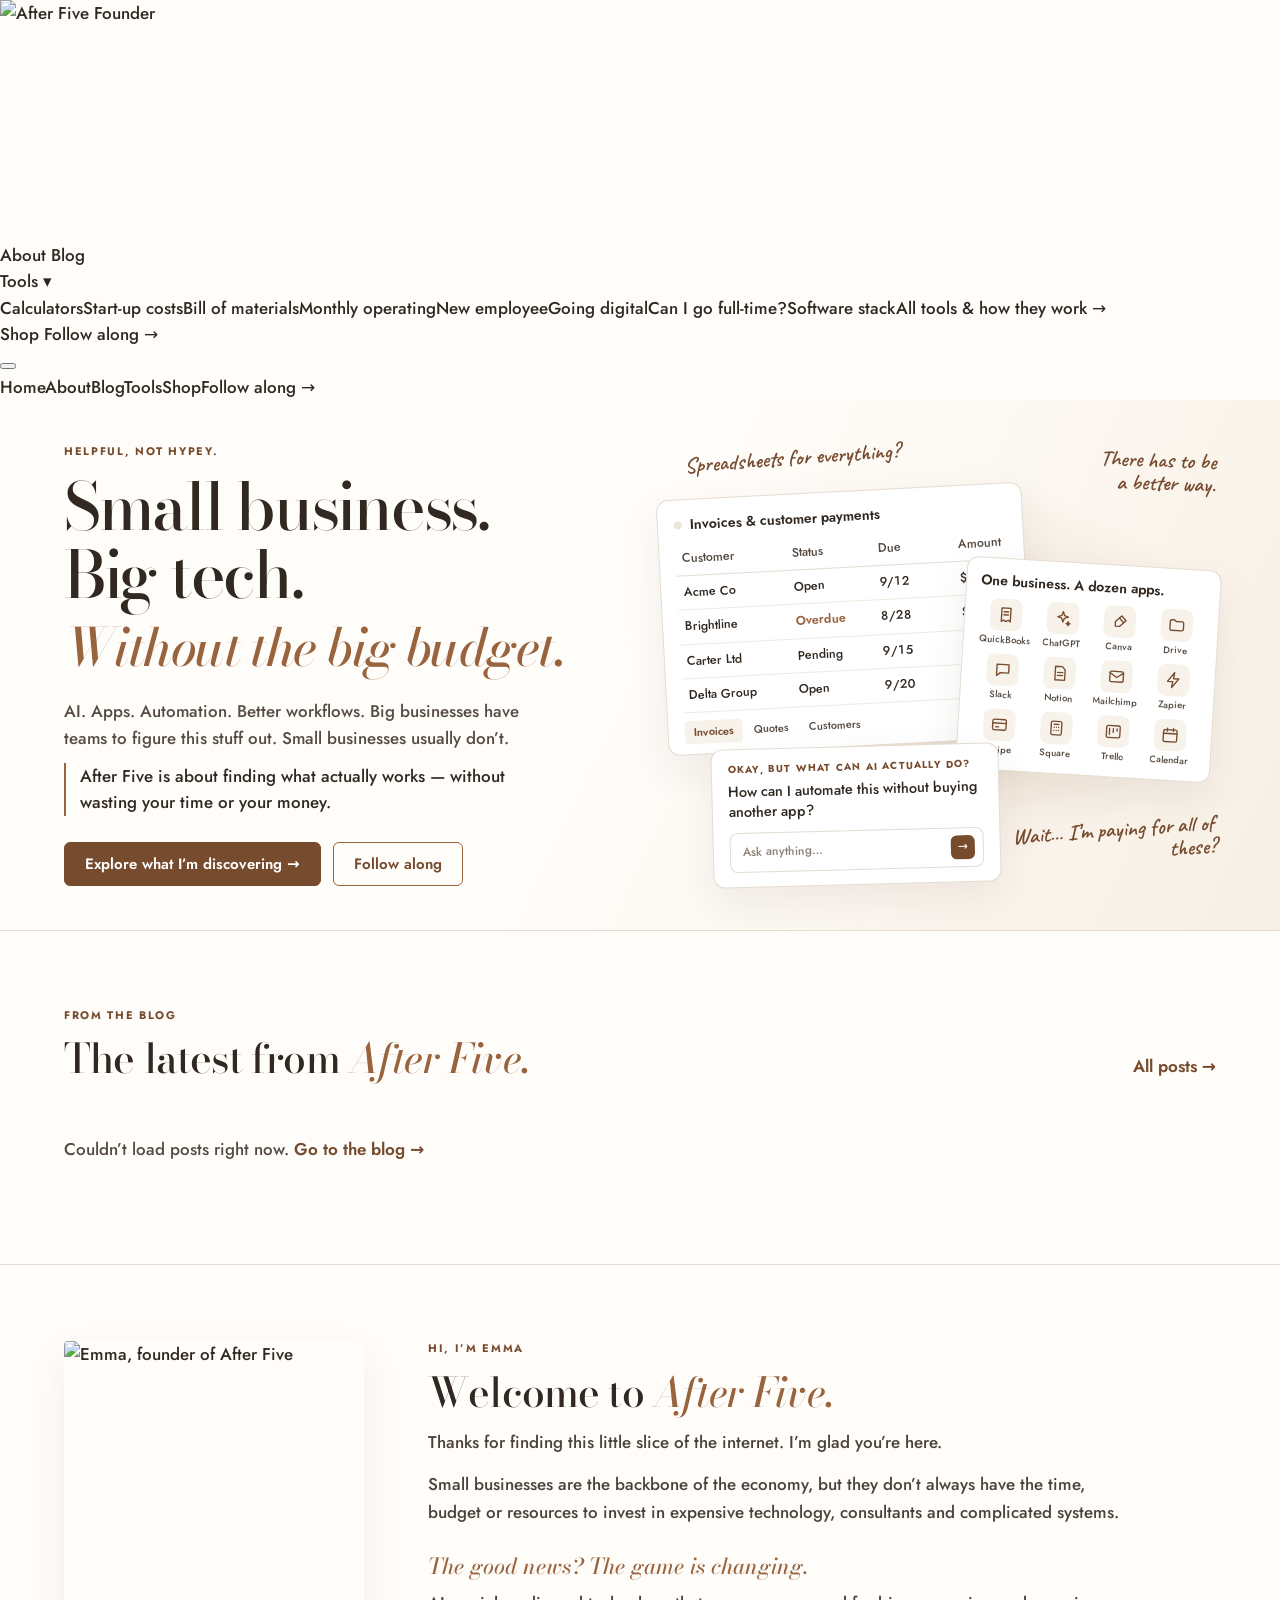
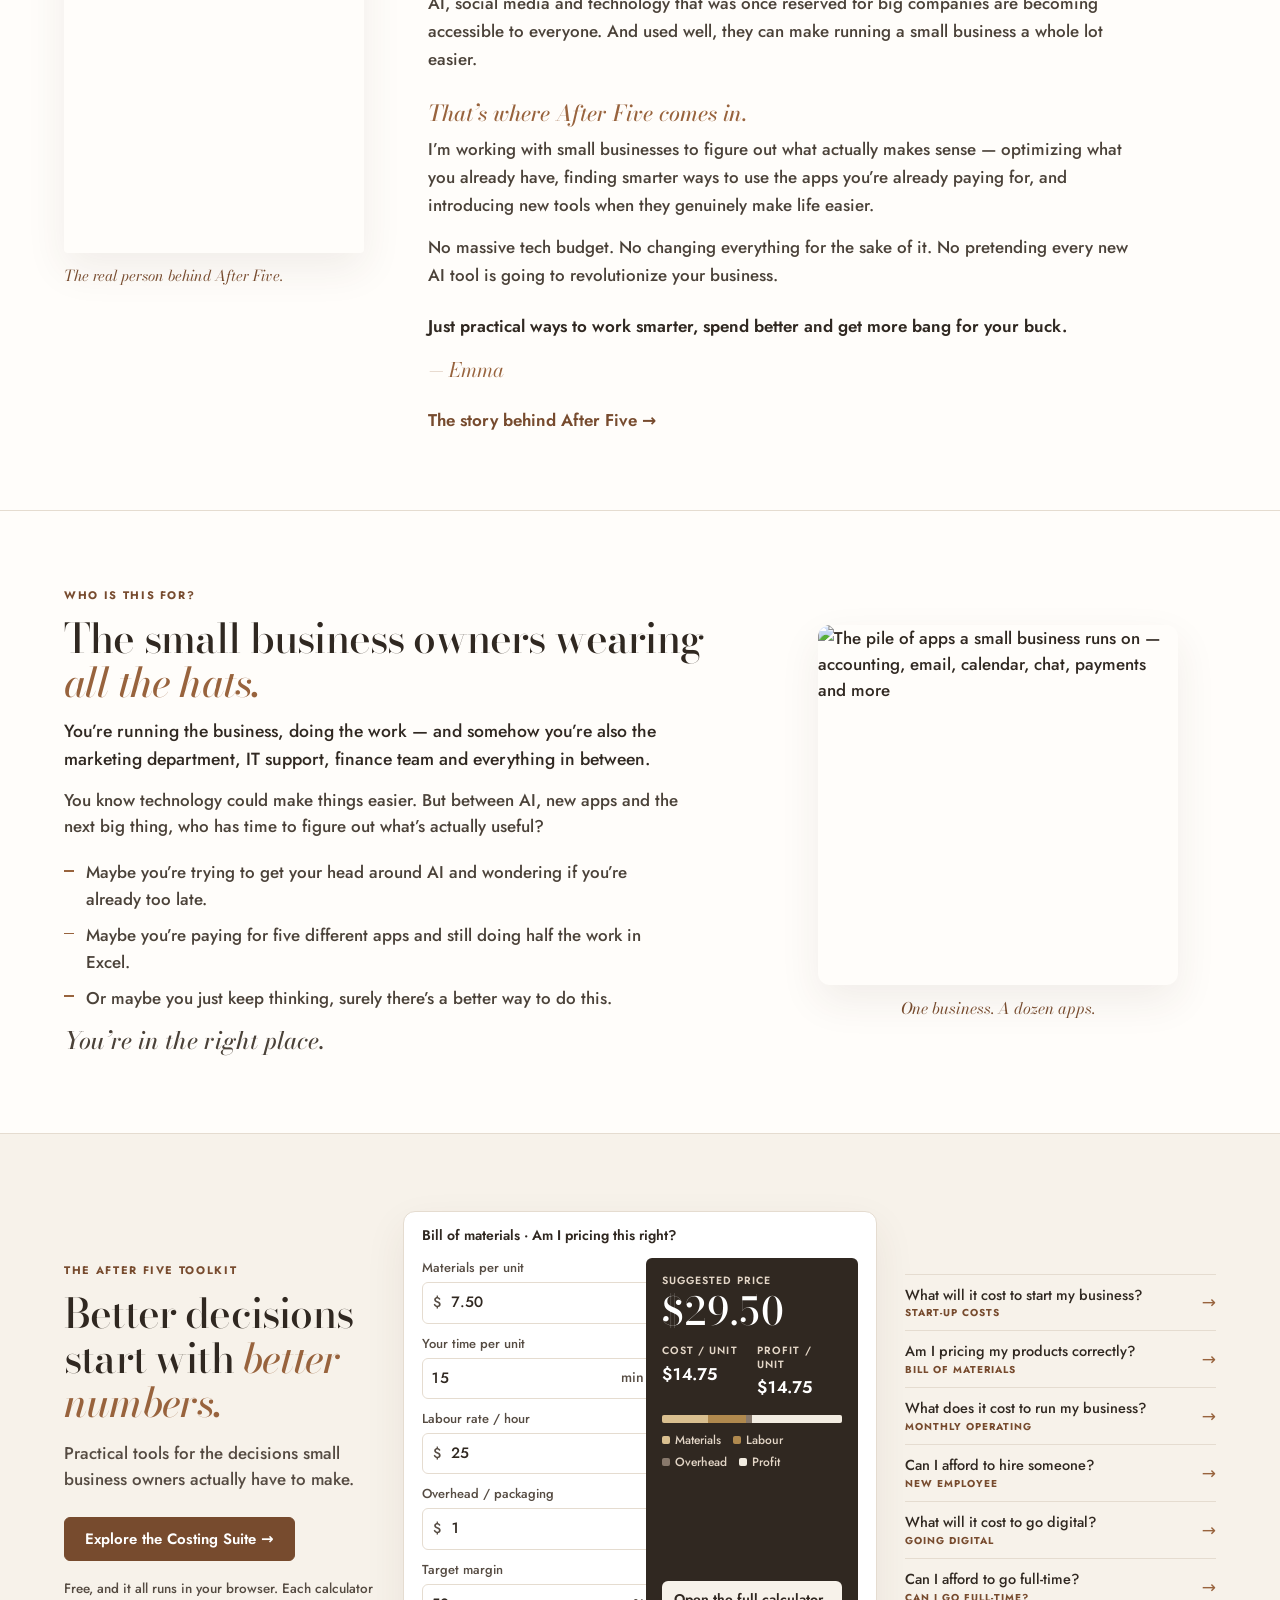
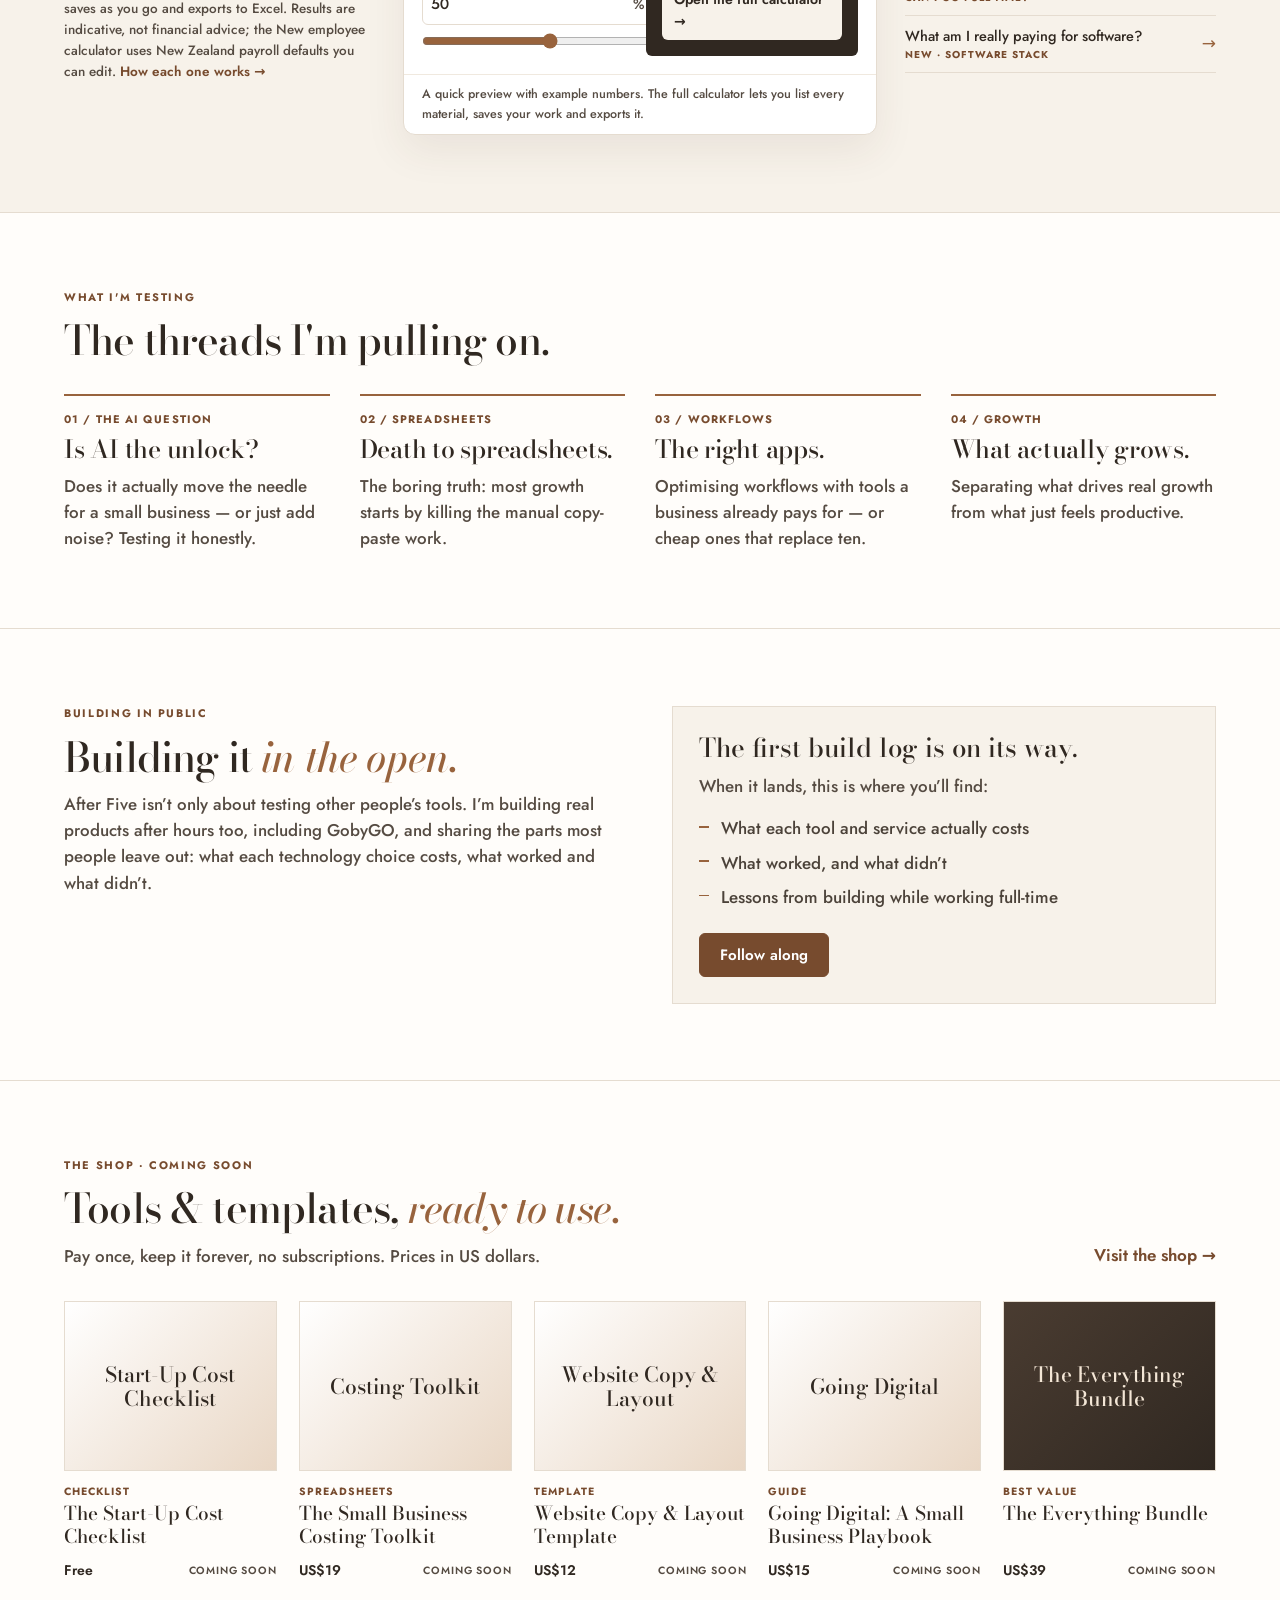
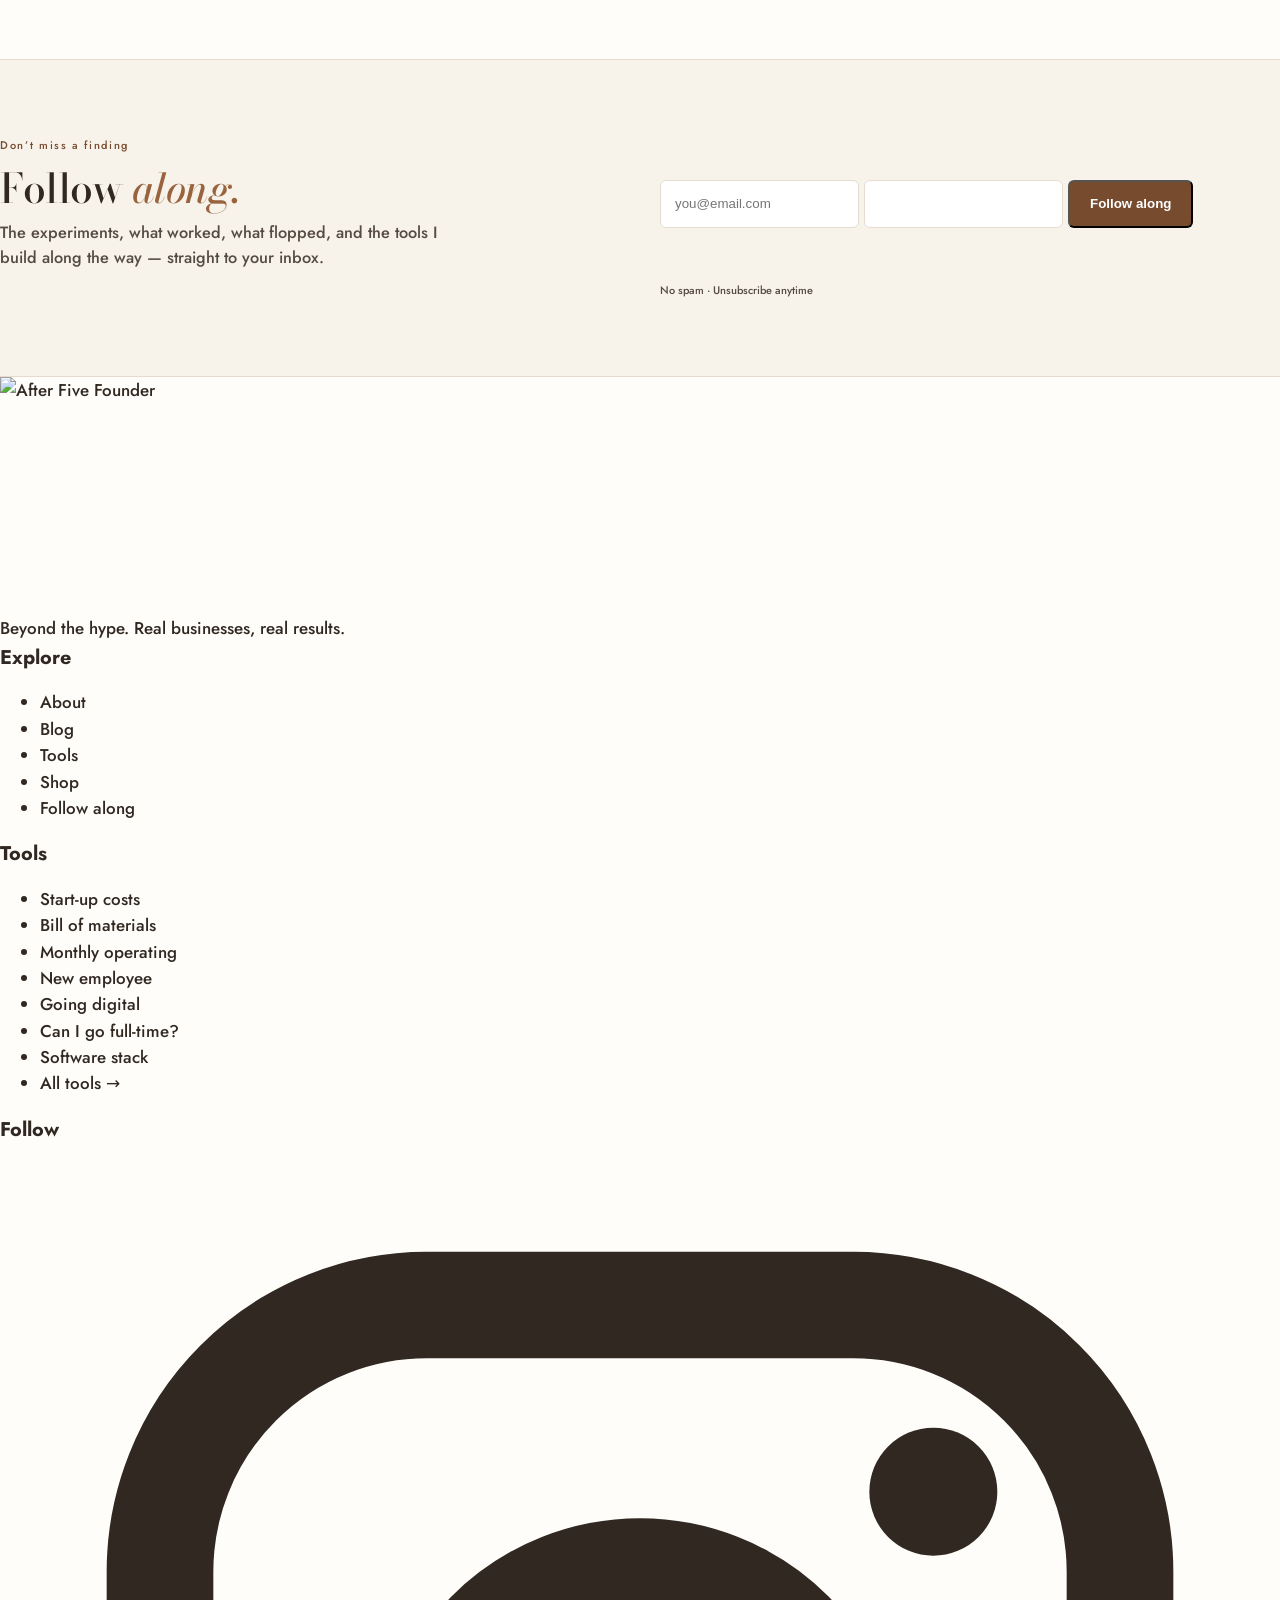
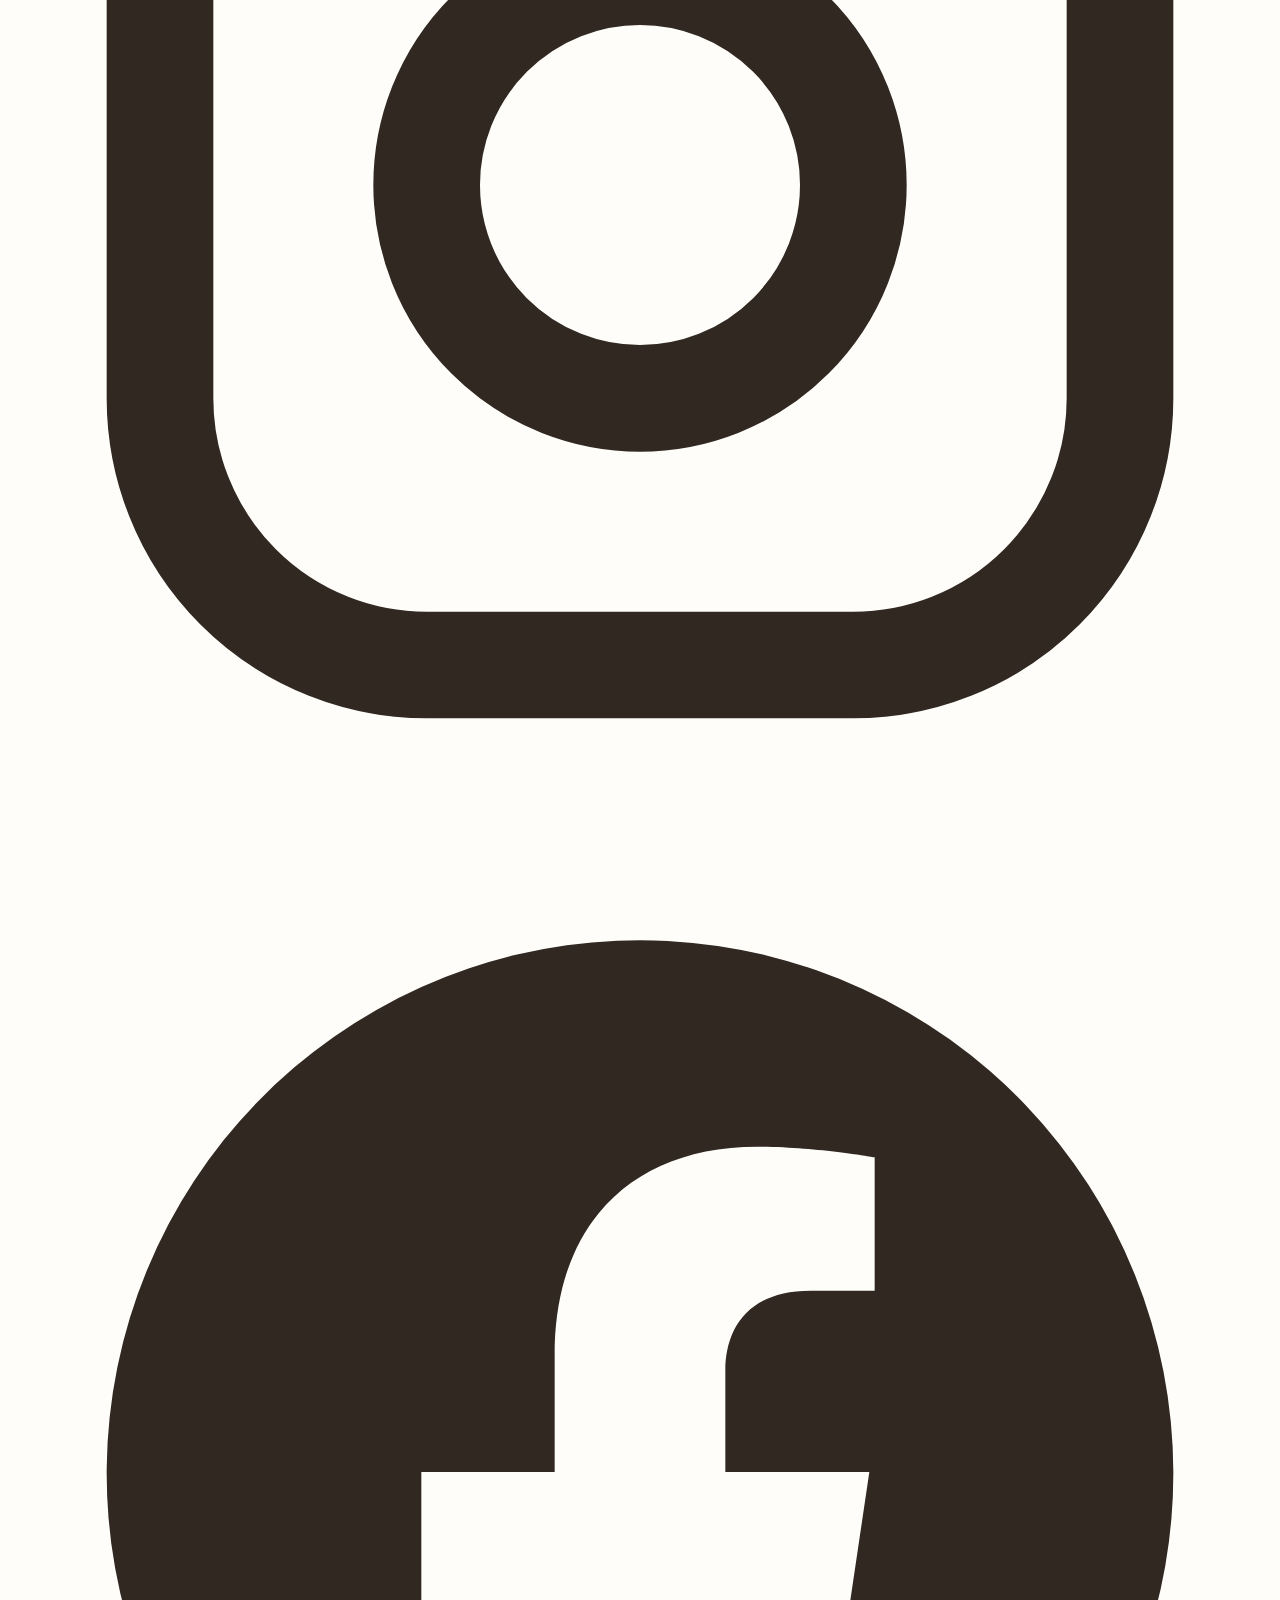
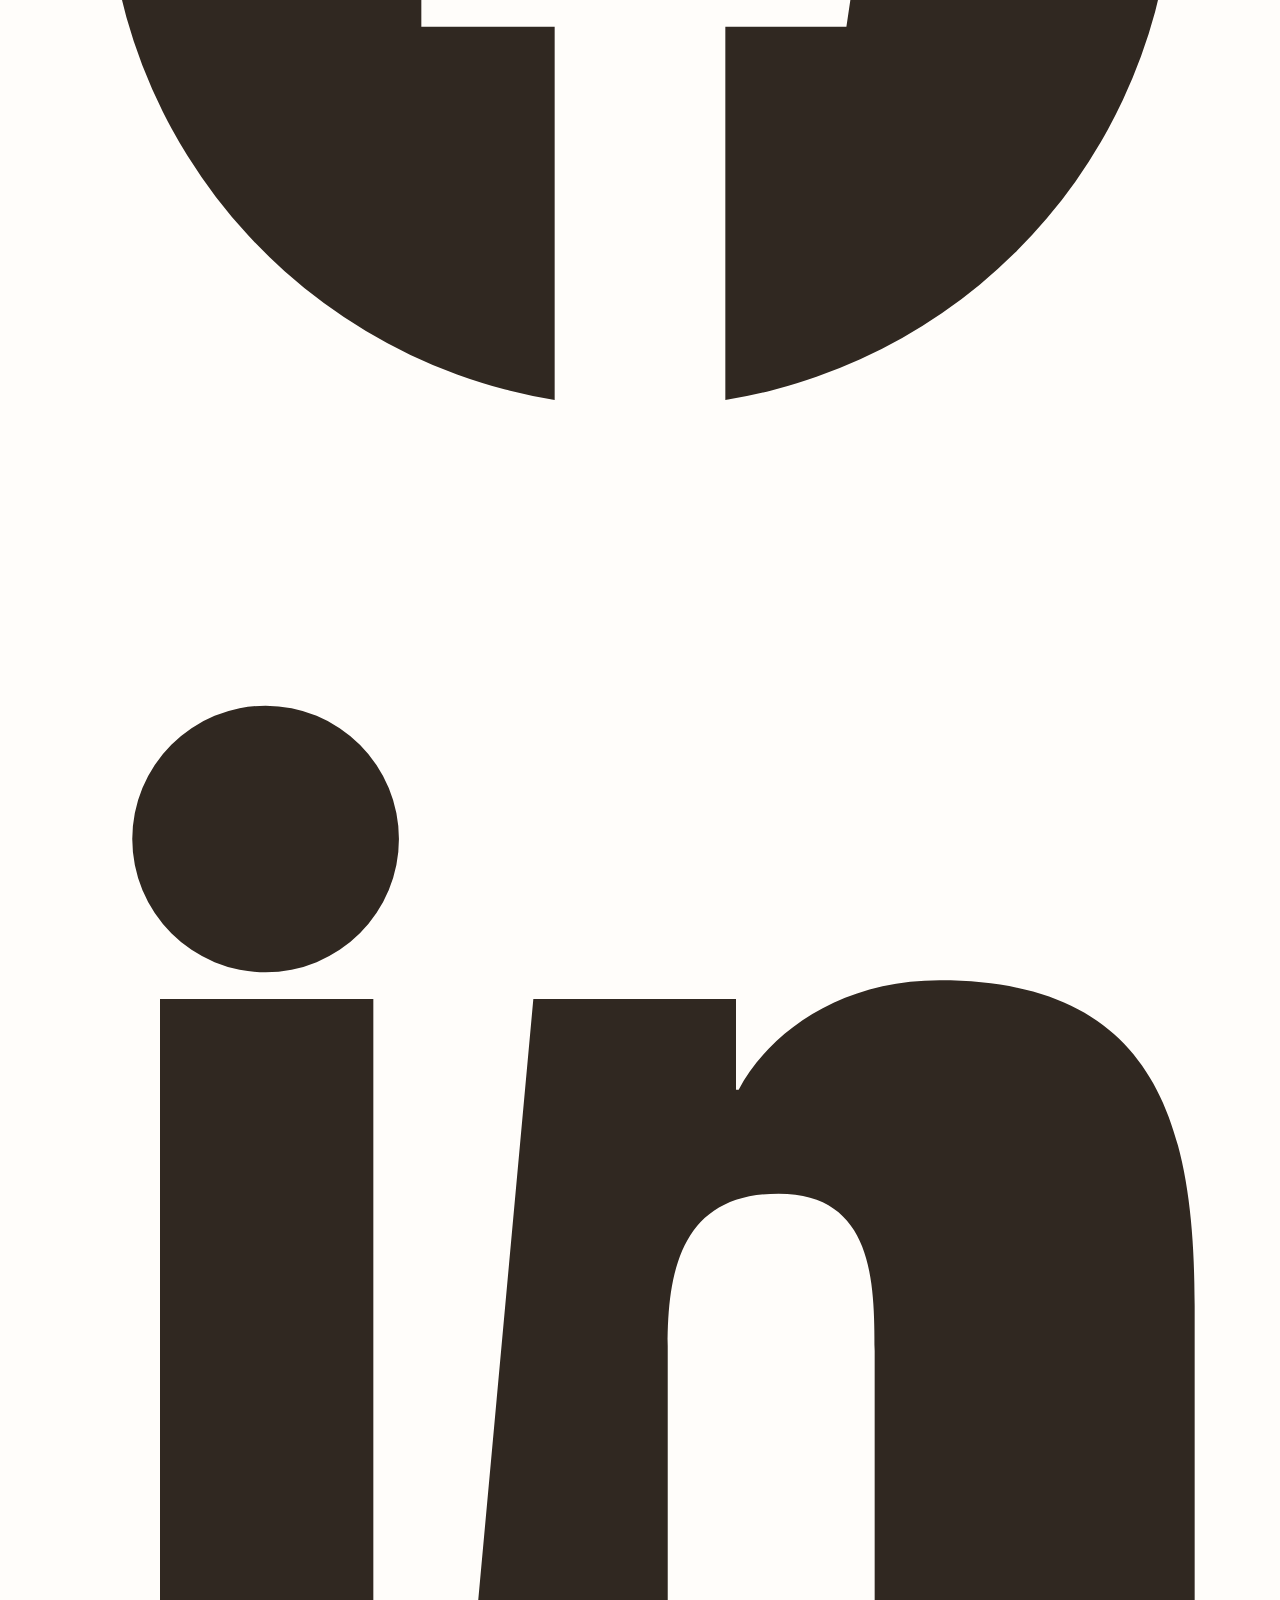
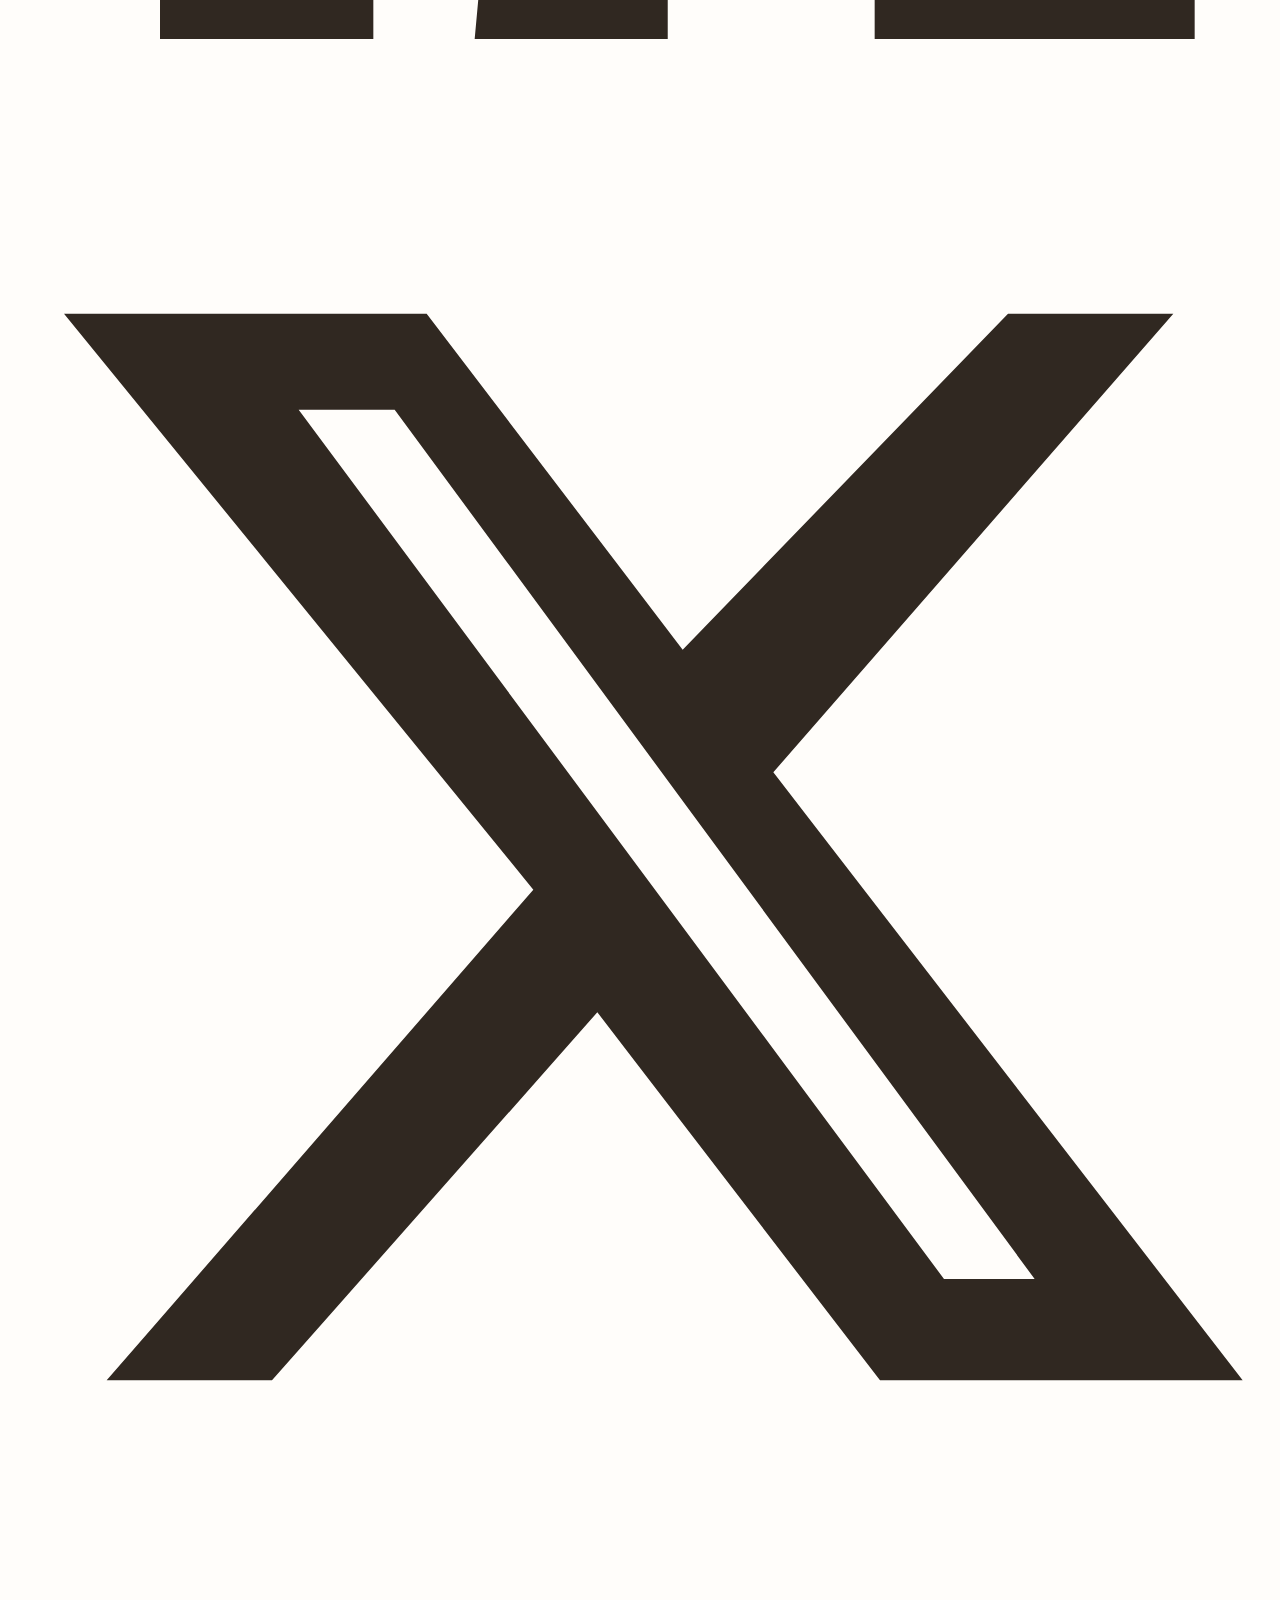
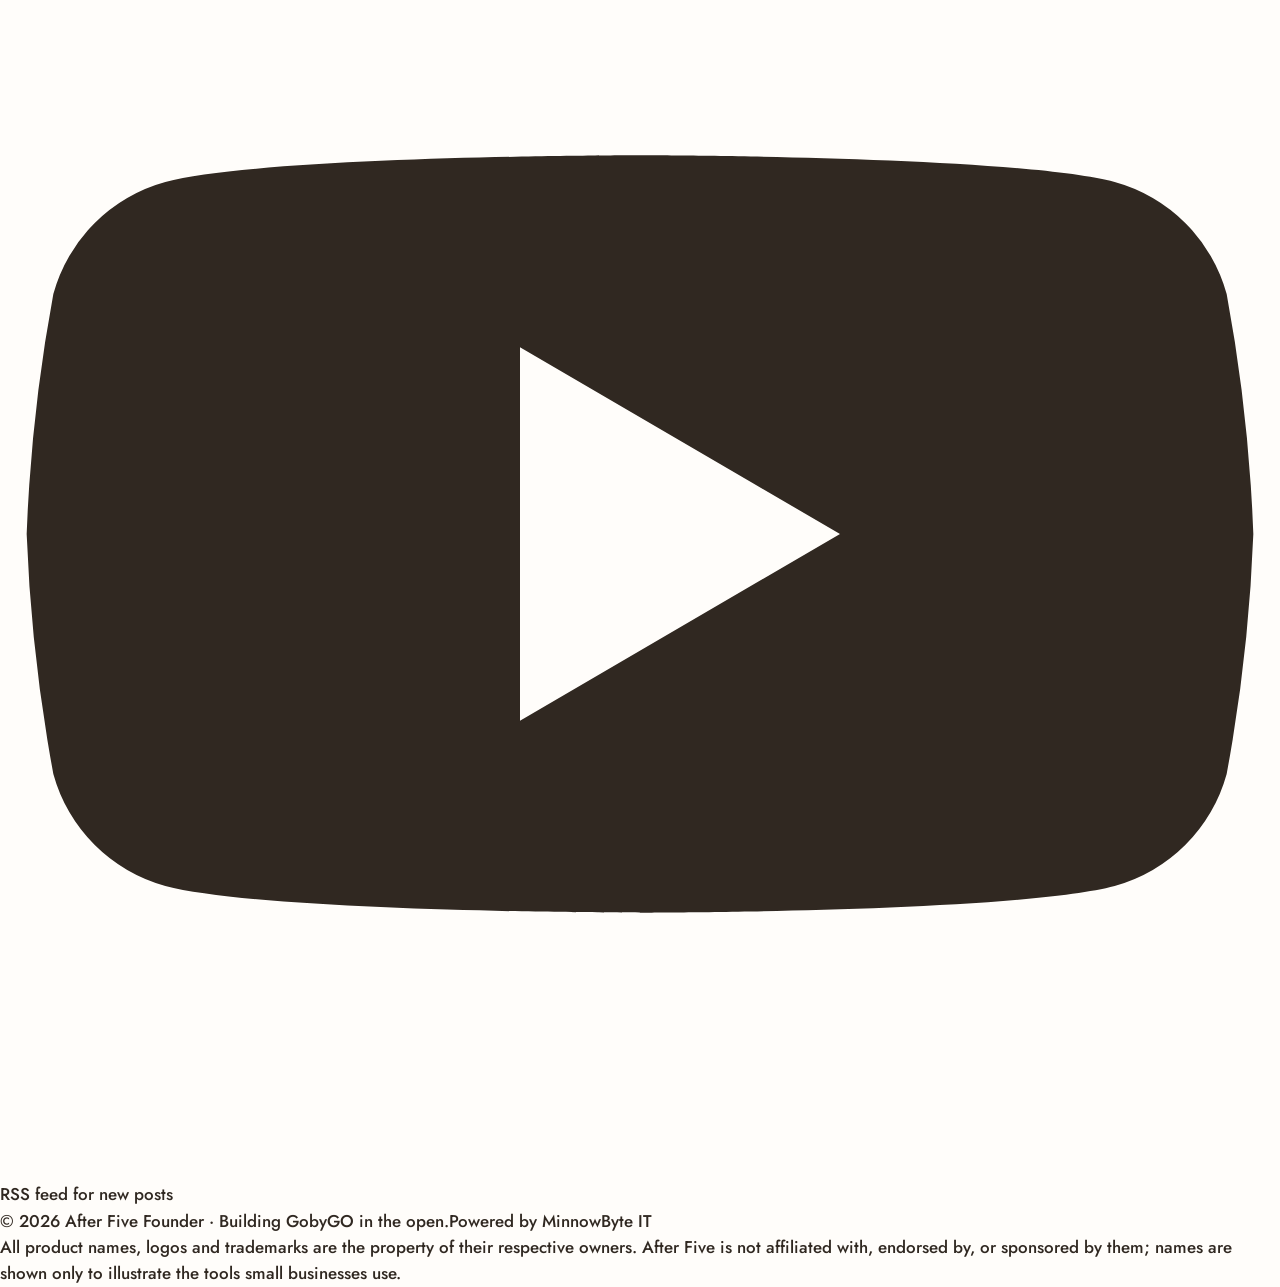
==== commit 8fb77abd: "Make body text heavier and darker so it reads more easily Jost body text goes from 400 to 500 on eve" ====
--- a/public/index.html
+++ b/public/index.html
@@ -21,13 +21,13 @@
 <meta name="twitter:image" content="https://afterfivefounder.com/assets/og.jpg">
 <link rel="preconnect" href="https://fonts.googleapis.com">
 <link rel="preconnect" href="https://fonts.gstatic.com" crossorigin>
-<link href="https://fonts.googleapis.com/css2?family=Jost:wght@300;400;500;600;700&family=Bodoni+Moda:ital,opsz,wght@0,6..96,400;0,6..96,500;1,6..96,500;1,6..96,600;1,6..96,700&family=Caveat:wght@500;600;700&display=swap" rel="stylesheet">
+<link href="https://fonts.googleapis.com/css2?family=Jost:wght@300..800&family=Bodoni+Moda:ital,opsz,wght@0,6..96,400;0,6..96,500;1,6..96,500;1,6..96,600;1,6..96,700&family=Caveat:wght@500;600;700&display=swap" rel="stylesheet">
 <link rel="stylesheet" href="/assets/site.css">
 <style>
 /* Homepage. Layout and tokens follow design/after-five-target (02-design-tokens.css, 03-reference.html). */
 :root{
   --paper:#fffdfa; --white:#fff; --cream:#f7f2ea; --stone:#ede4d8;
-  --ink:#302821; --muted:#64594f; --body-ink:#4b4239;
+  --ink:#302821; --muted:#554B42; --body-ink:#4b4239;
   --bronze:#98633d; --bronze-dark:#774b2e; --line:#e5dcd0;
   --serif:'Bodoni Moda',Didot,Georgia,serif; --sans:'Jost',system-ui,sans-serif; --hand:'Caveat',cursive;
   --max:1240px; --gutter:clamp(20px,5vw,72px); --section:clamp(48px,6vw,88px);
@@ -38,10 +38,11 @@
 }
 *{box-sizing:border-box}
 html,body{margin:0;padding:0;max-width:100%;overflow-x:hidden}
-body{background:var(--paper);color:var(--ink);font:17px/1.55 var(--sans);-webkit-font-smoothing:antialiased}
+body{background:var(--paper);color:var(--ink);font:500 17px/1.55 var(--sans);-webkit-font-smoothing:auto;-moz-osx-font-smoothing:auto}
 img{max-width:100%;display:block}
 a{color:inherit;text-decoration:none}
 h1,h2,h3,p{margin:0}
+h1,h2,h3,.lt-tile .k,.lt-item .n,.pc .t,.founder-copy .turn,.hats-close,.founder-copy .sign,.founder-fig figcaption,.hats-fig figcaption,.calc-out .big{font-optical-sizing:none;font-variation-settings:"opsz" 28}
 .wrap{width:var(--sx-wrap);margin-inline:auto}
 section{position:relative}
 
@@ -243,7 +244,7 @@
 .sx-follow .sx-wrap>*{grid-column:1}
 .sx-follow .sx-eyebrow{justify-self:start;padding:0;border:0;border-radius:0;font-size:11px;letter-spacing:.15em;color:var(--bronze-dark)}
 .sx-follow h2{margin-top:12px;font:500 var(--h2)/1.08 var(--serif);letter-spacing:-.02em;color:var(--ink)}
-.sx-follow h2 em{font-family:var(--serif);font-weight:500;font-style:italic;color:var(--bronze);font-variation-settings:normal;font-optical-sizing:auto}
+.sx-follow h2 em{font-family:var(--serif);font-weight:500;font-style:italic;color:var(--bronze);font-optical-sizing:none;font-variation-settings:"opsz" 28}
 .sx-follow .sx-follow-text{margin:10px 0 0;max-width:46ch;opacity:1;color:var(--muted);font-size:1.02rem}
 .sx-follow .sx-form,.sx-follow .sx-status,.sx-follow .sx-fine{grid-column:2}
 .sx-follow .sx-form{grid-row:1/4;align-self:center;justify-content:flex-start;max-width:none;margin:0;gap:10px}
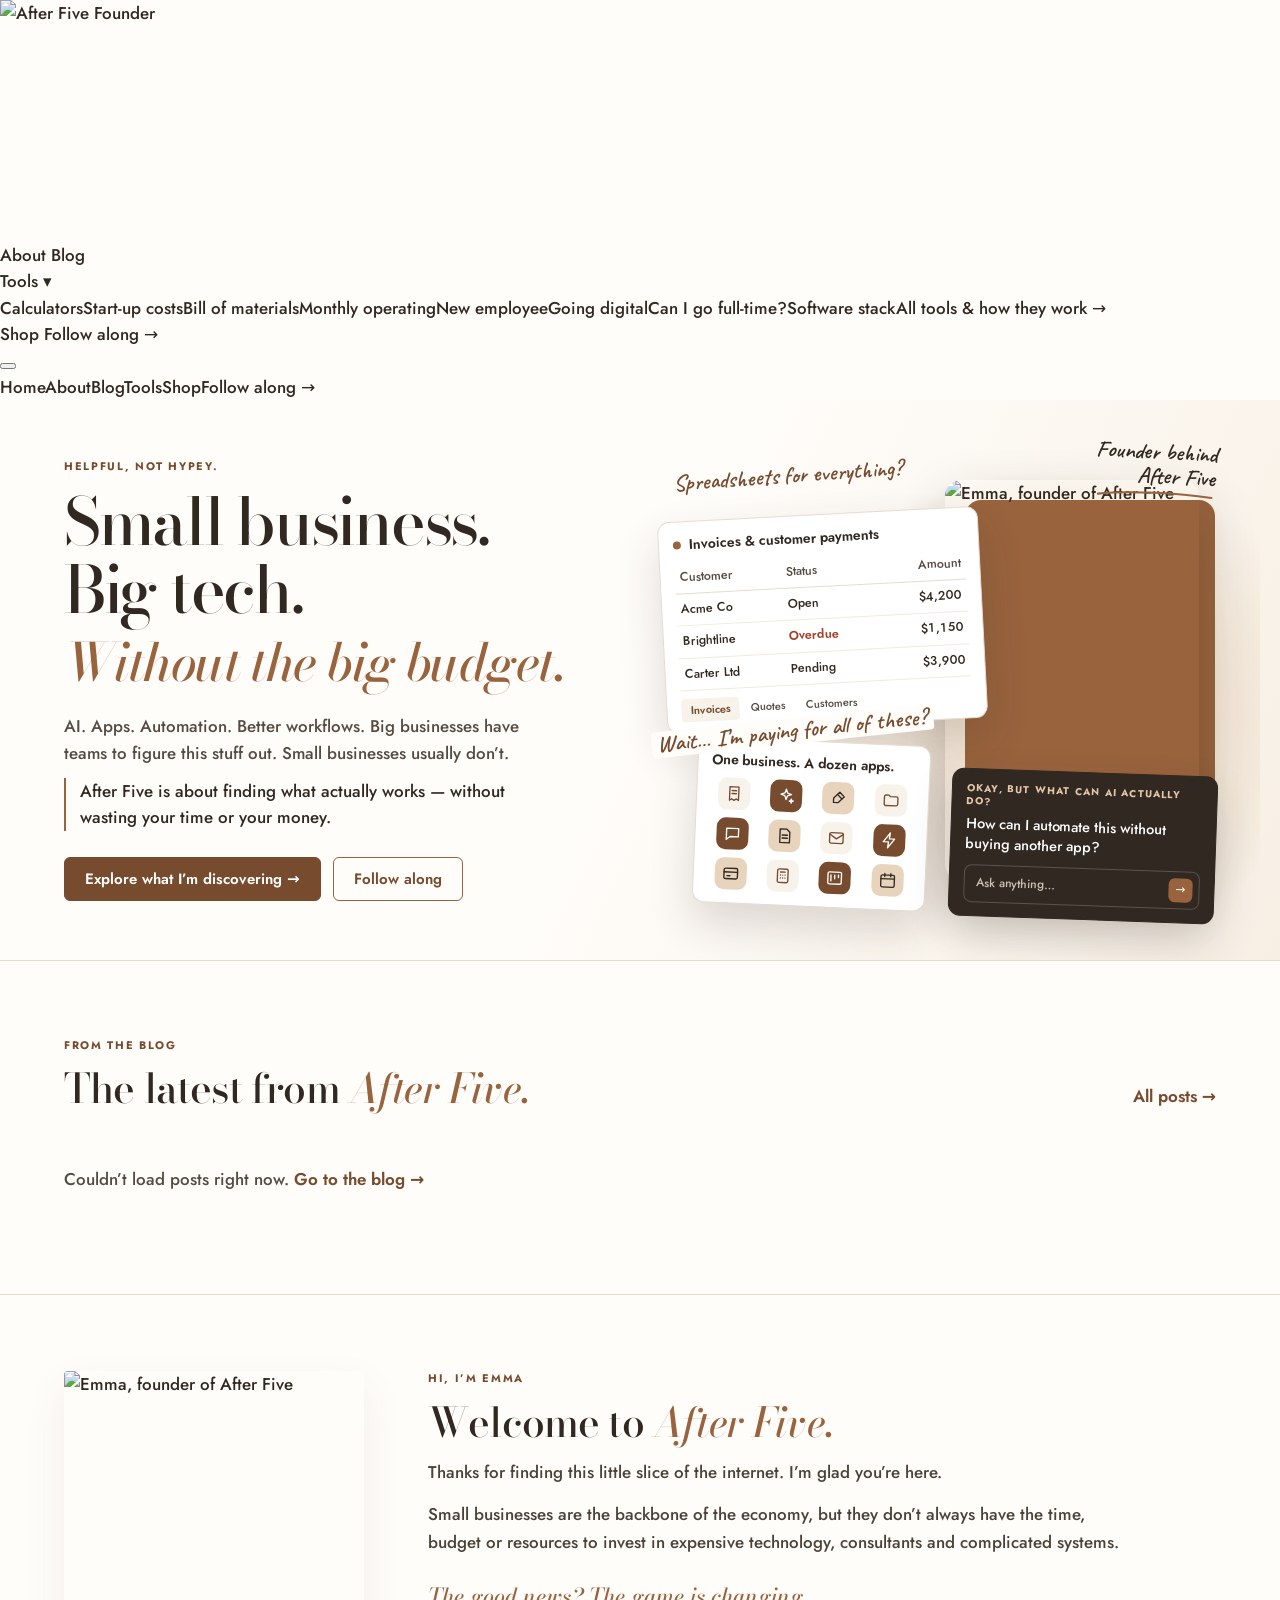
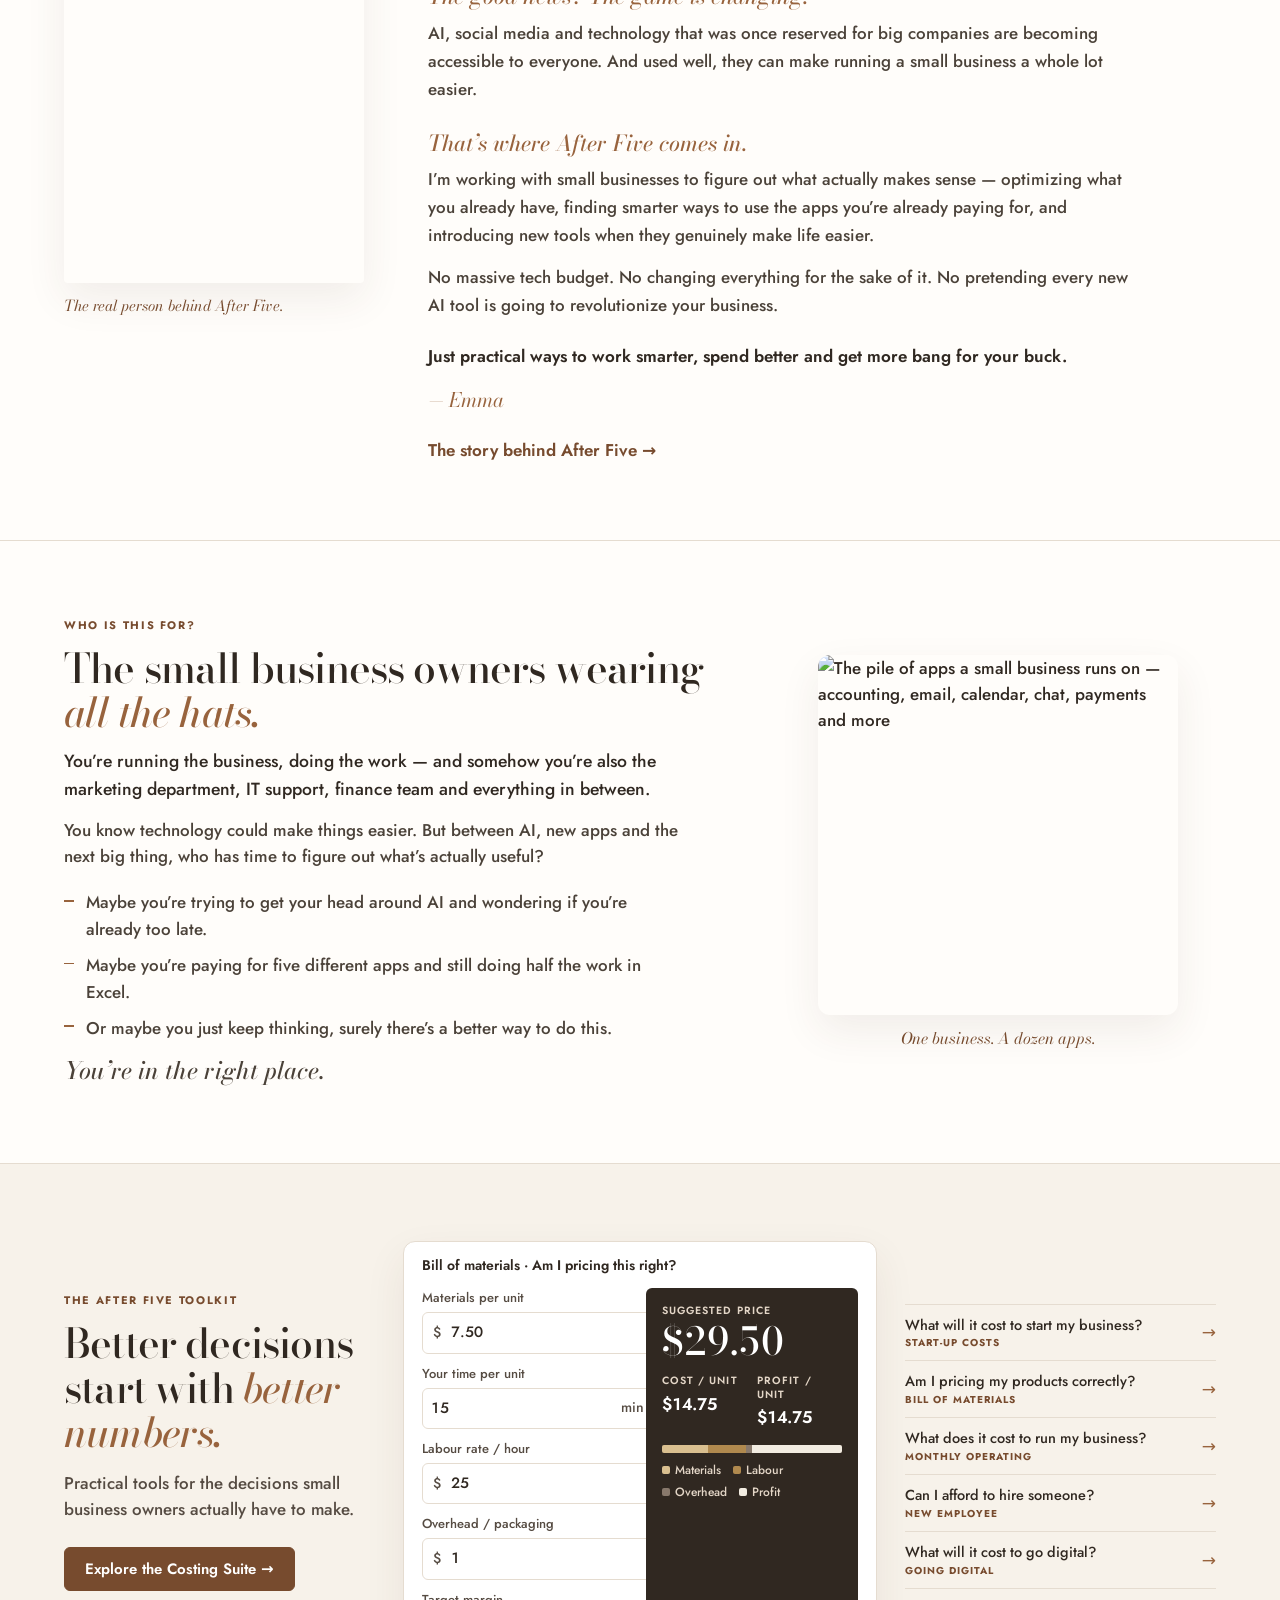
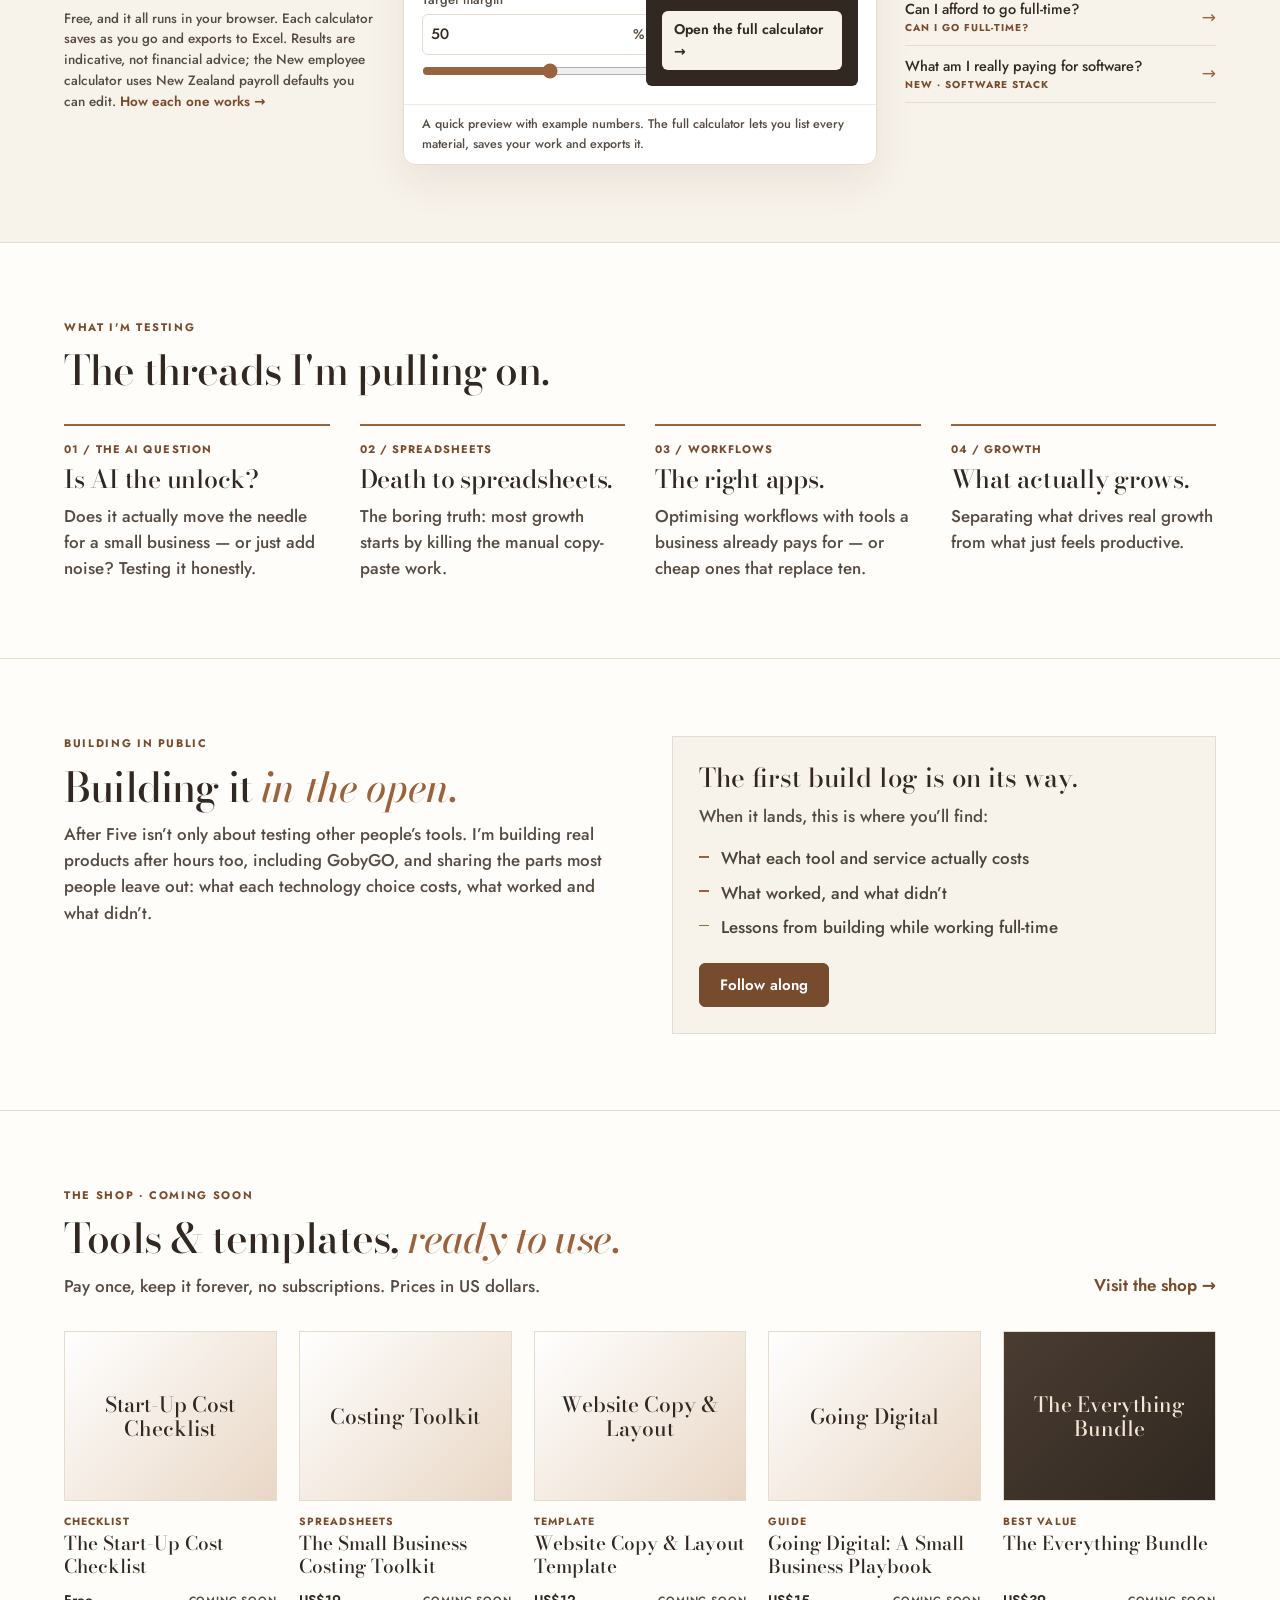
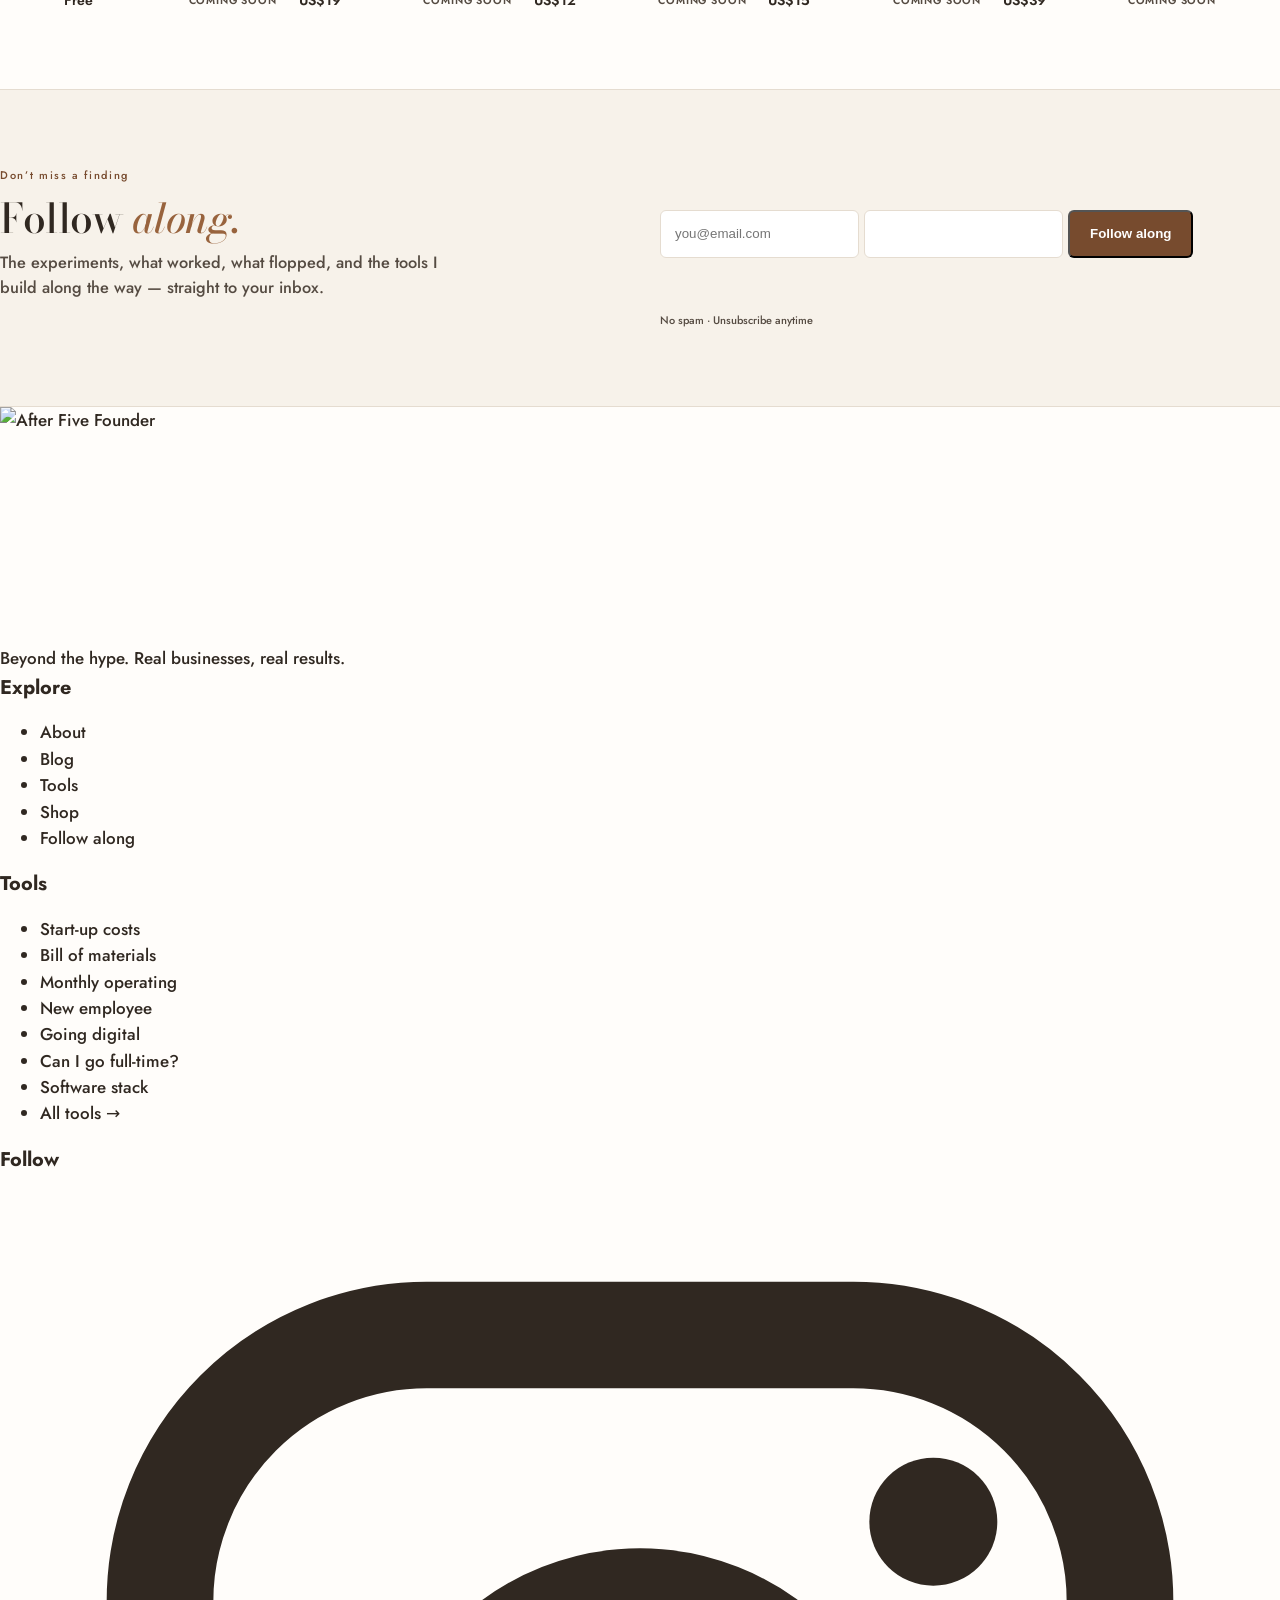
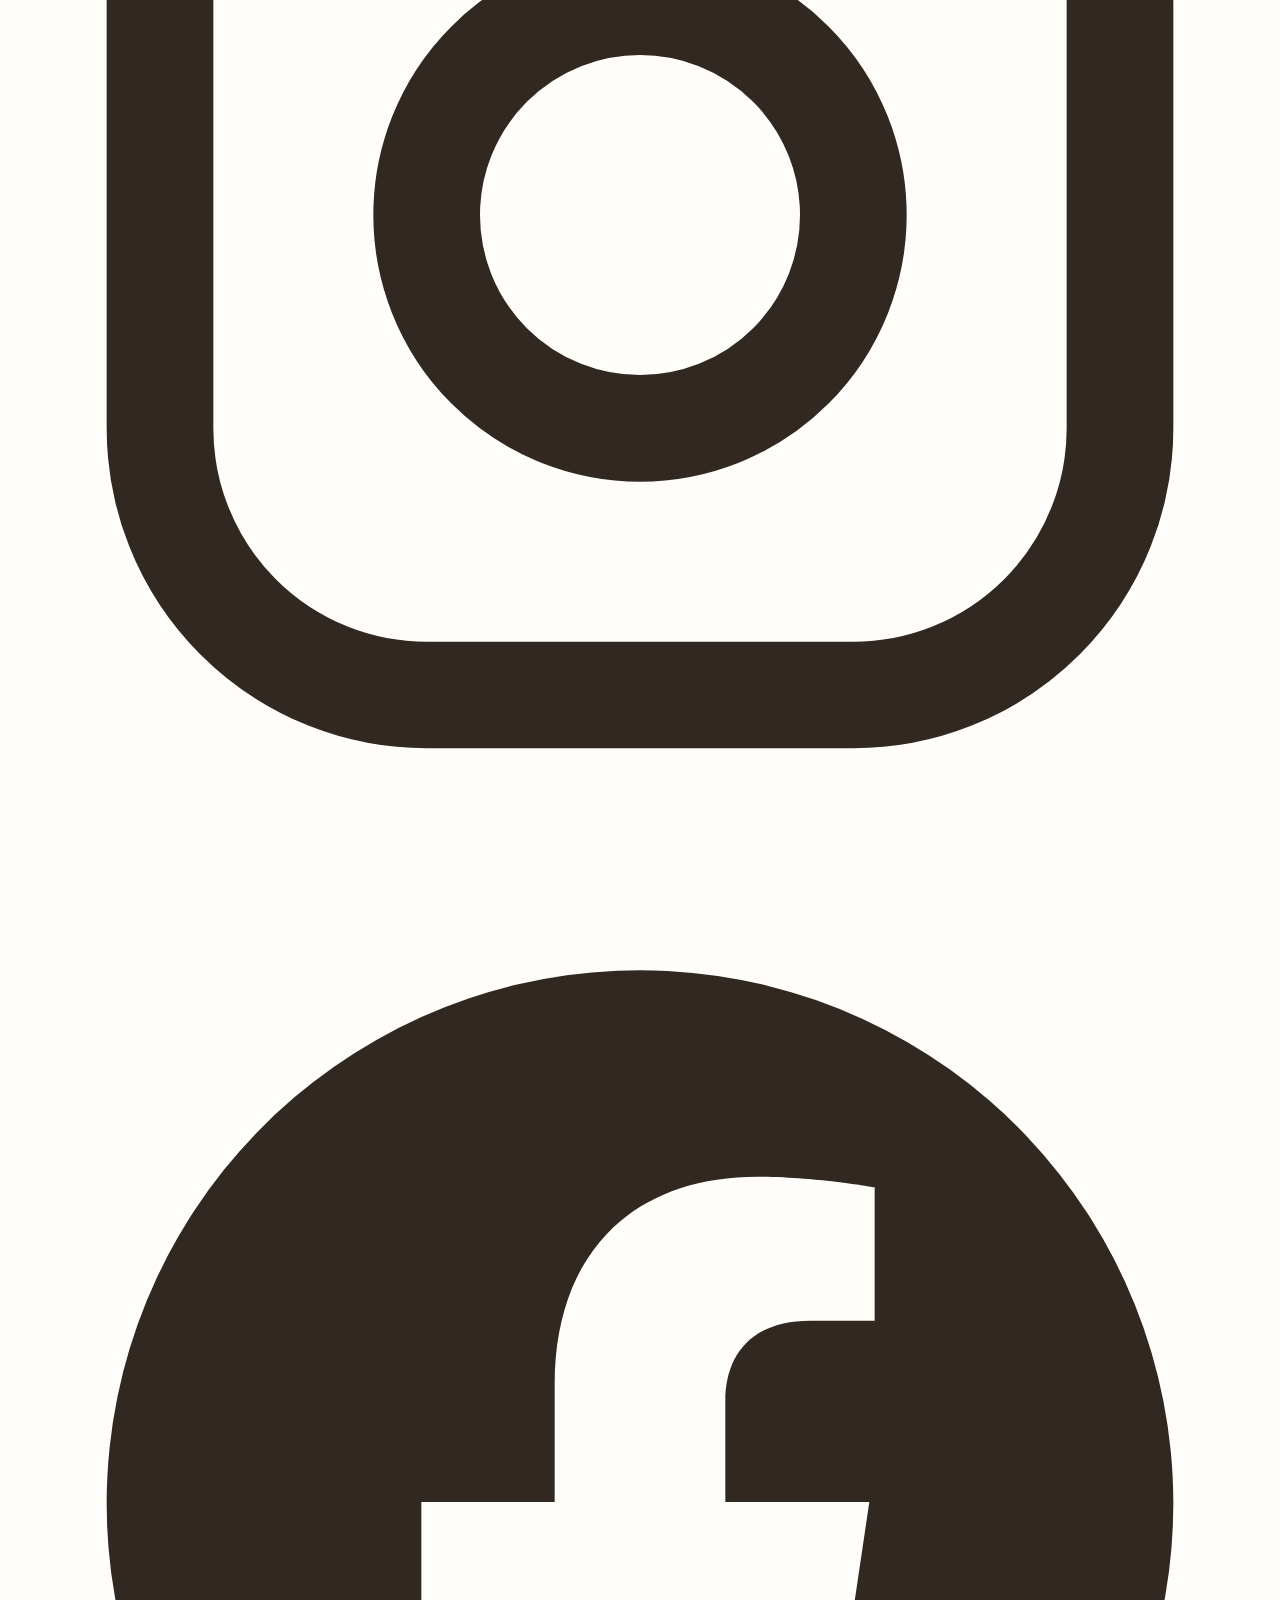
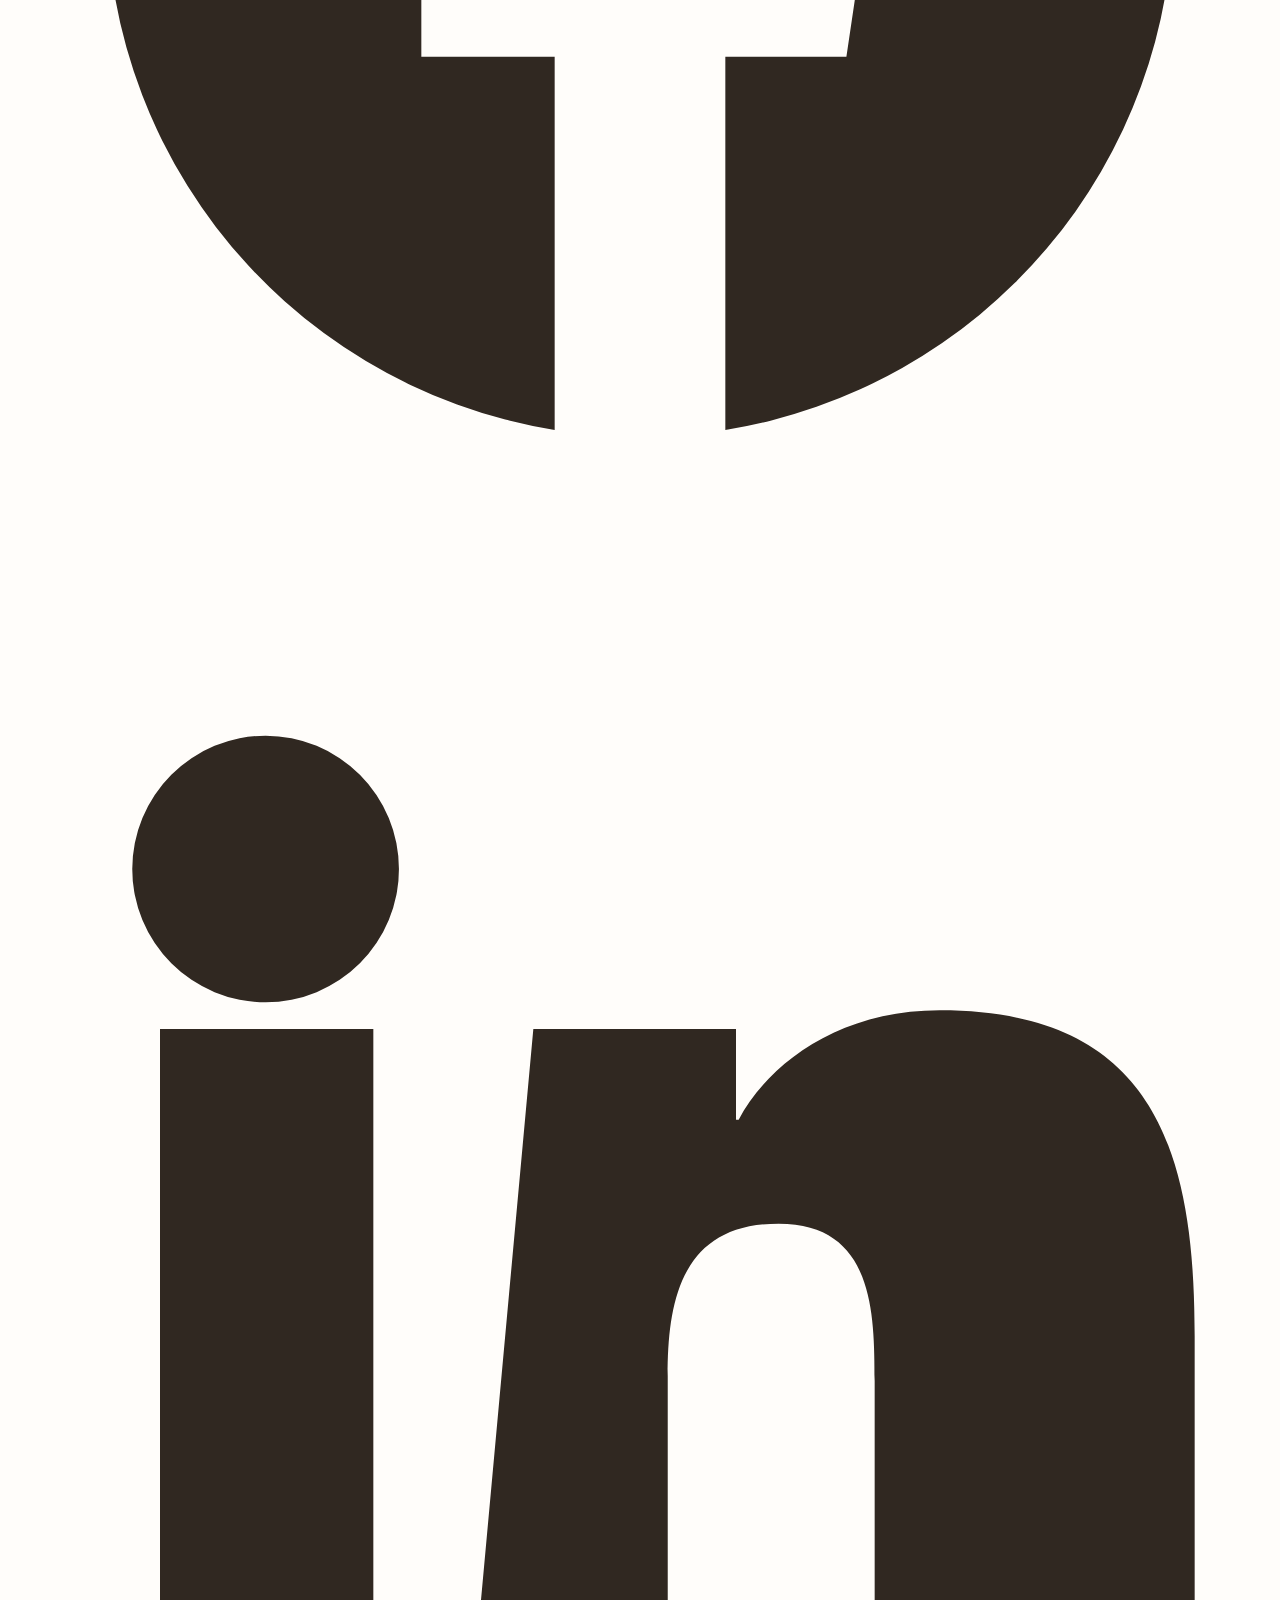
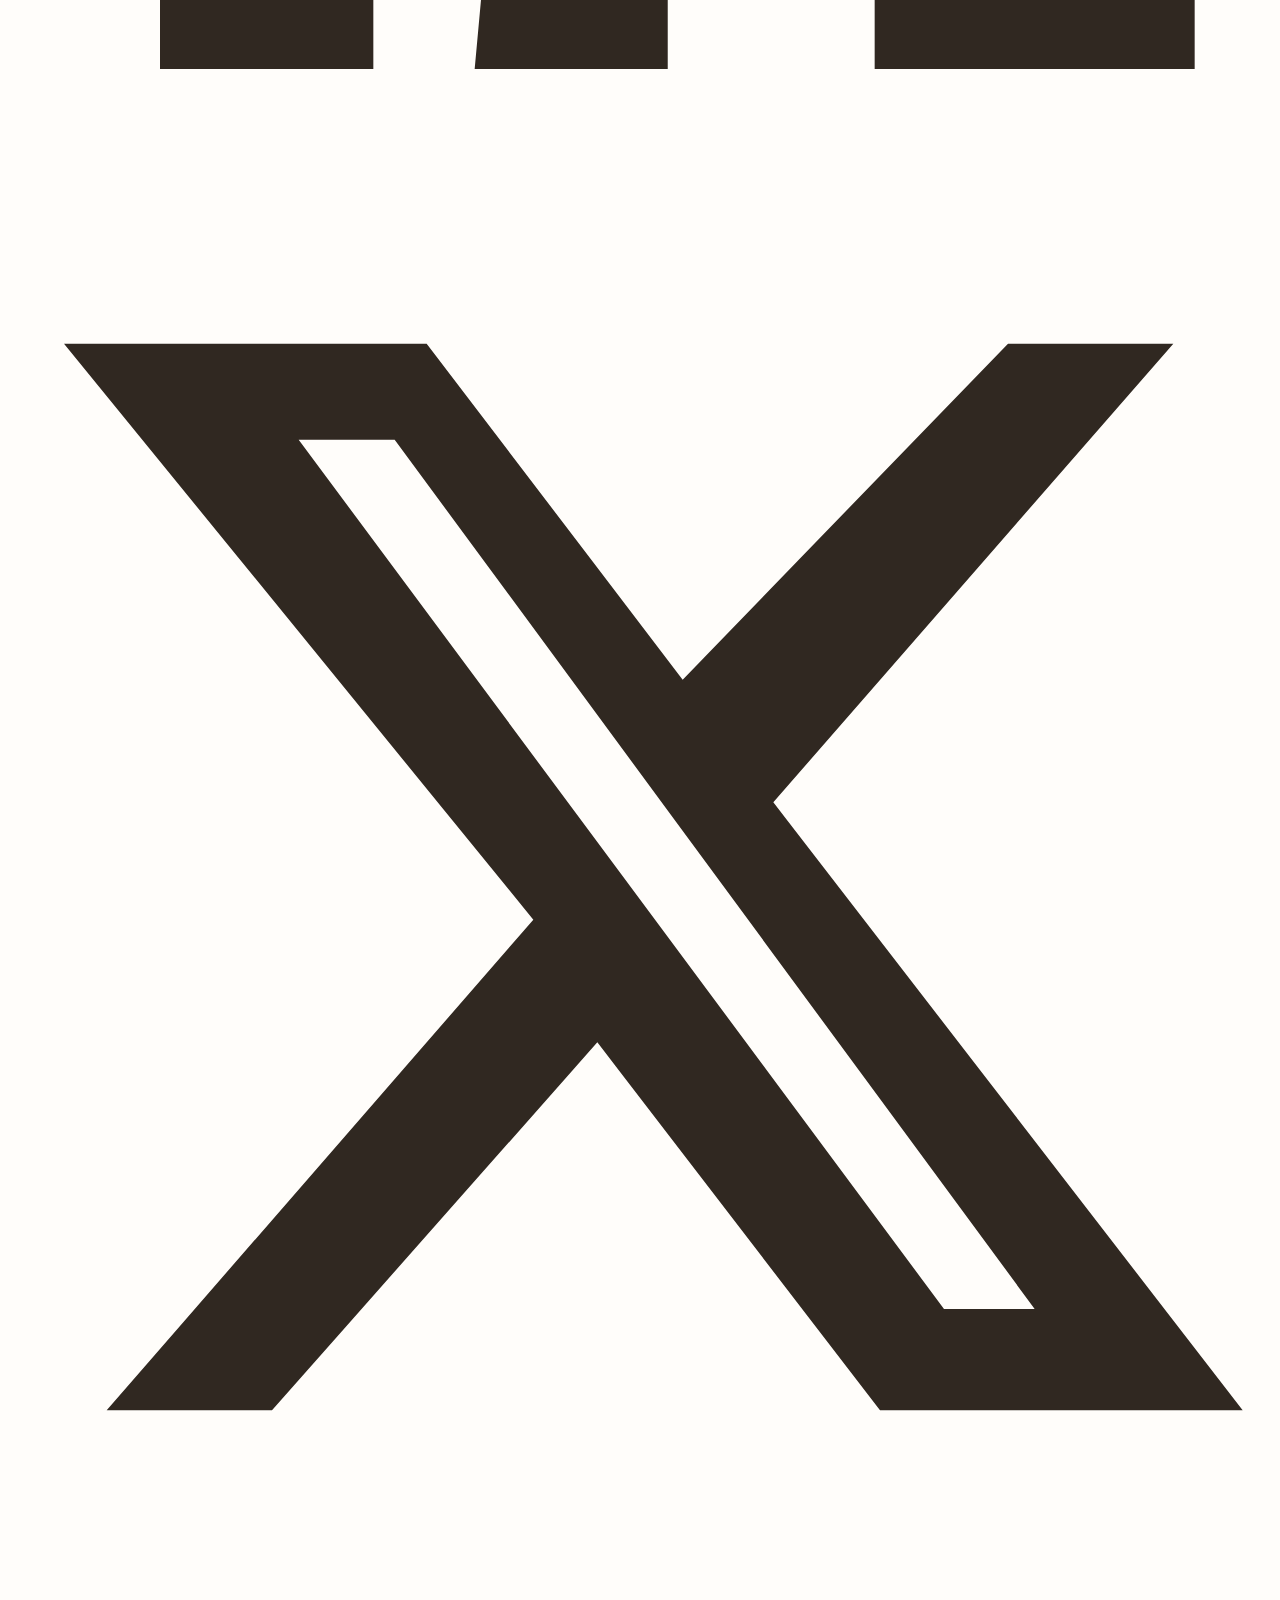
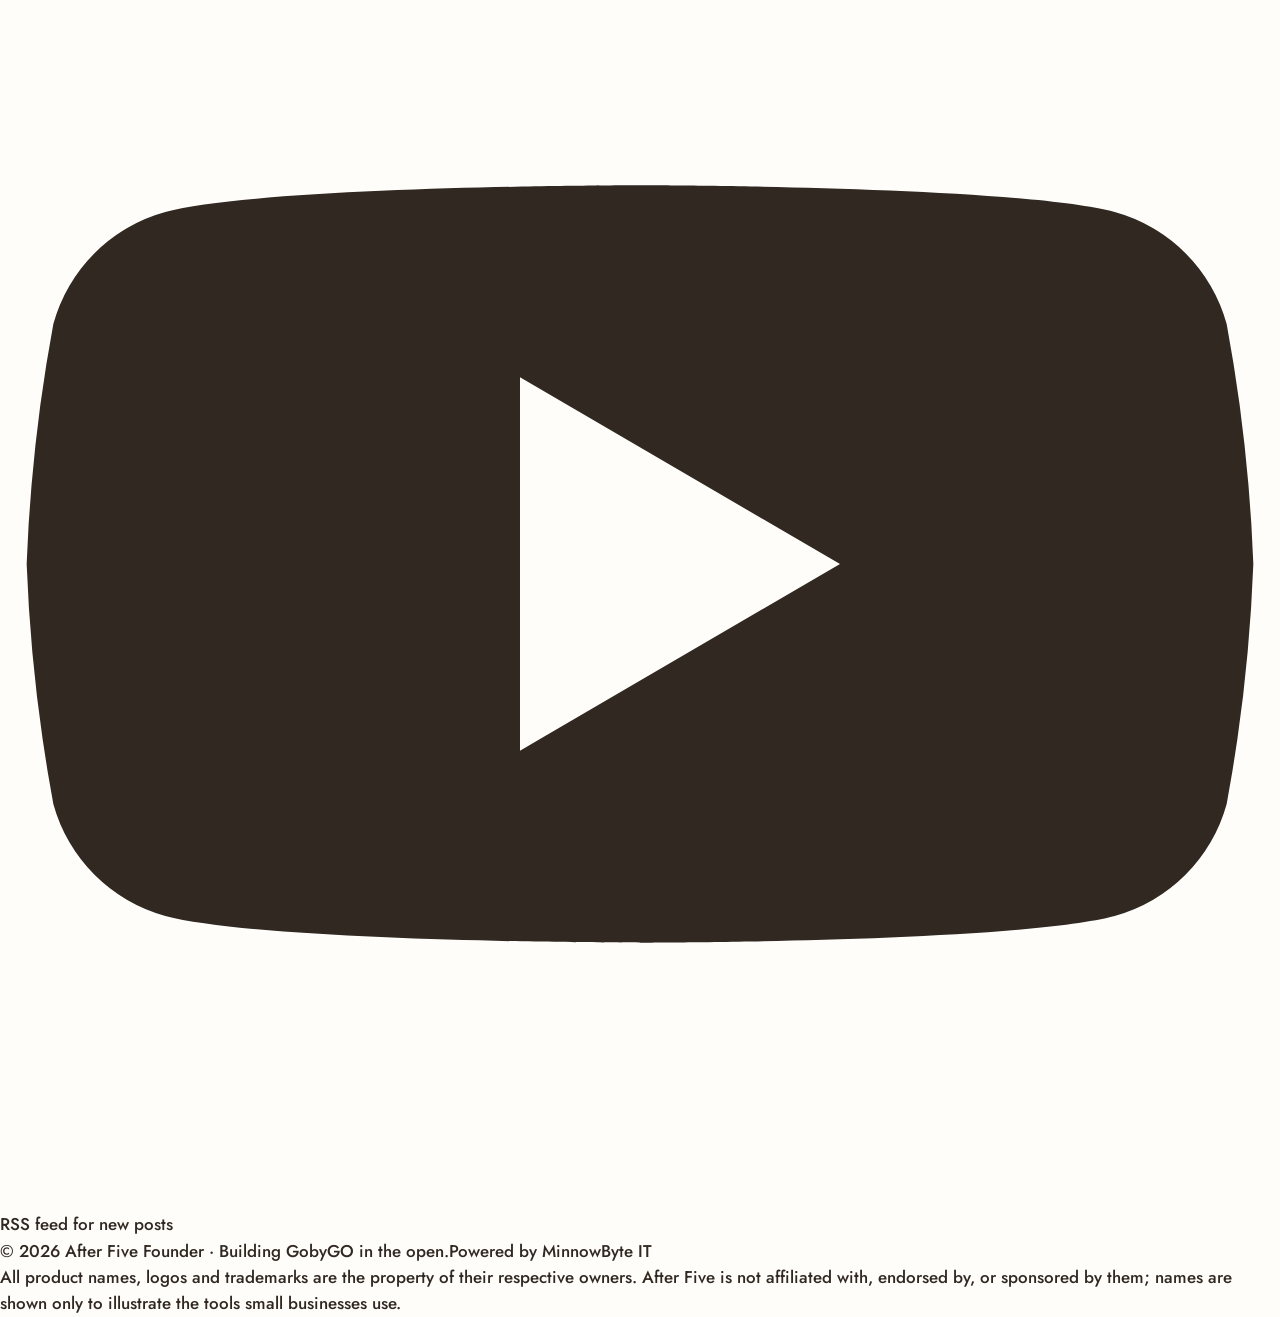
==== commit 102c3acb: "Bring Emma's photo back as the hero's focal point The photo-free hero felt flat. Emma's hero photo n" ====
--- a/public/index.html
+++ b/public/index.html
@@ -81,35 +81,42 @@
 @keyframes heroUp{from{opacity:0;transform:translateY(10px)}to{opacity:1;transform:none}}
 
 /* hero illustration: the invoice spreadsheet, the app pile and the AI question */
-.stage{position:relative;height:440px;isolation:isolate}
-.stage::before{content:"";position:absolute;inset:8% 0 4% 6%;background:radial-gradient(ellipse at center,rgba(223,194,165,.43),transparent 70%);z-index:-1}
-.panel{position:absolute;background:#fff;border:1px solid var(--line);border-radius:var(--radius);box-shadow:var(--shadow)}
+.stage{position:relative;height:480px;isolation:isolate}
+.stage::before{content:"";position:absolute;inset:4% -8% -6% 18%;background:radial-gradient(ellipse at 60% 50%,rgba(214,176,138,.45),transparent 68%);z-index:-2}
+/* Emma: the real founder photo is the anchor of the composition */
+.portrait{position:absolute;top:40px;right:3%;width:46%;height:400px;margin:0;z-index:1}
+.portrait::before{content:"";position:absolute;inset:20px -16px -16px 20px;border-radius:16px;background:var(--bronze);z-index:-1}
+.portrait img{width:100%;height:100%;object-fit:cover;object-position:64% 16%;border-radius:16px;box-shadow:0 26px 56px rgba(48,40,33,.24)}
+.panel{position:absolute;background:#fff;border:1px solid var(--line);border-radius:var(--radius);box-shadow:0 20px 44px rgba(48,40,33,.16)}
 .panel-title{display:flex;align-items:center;gap:8px;margin-bottom:8px;font:600 14px/1.25 var(--sans);color:var(--ink)}
-.panel-title i{width:8px;height:8px;border-radius:50%;background:var(--stone)}
-.p-sheet{top:46px;left:0;width:66%;padding:16px 16px 10px;transform:rotate(-3deg);z-index:1}
+.panel-title i{width:8px;height:8px;border-radius:50%;background:var(--bronze)}
+.p-sheet{top:74px;left:0;width:58%;padding:14px 14px 10px;transform:rotate(-3deg);z-index:3}
 .sheet{width:100%;border-collapse:collapse;font-size:12.5px;font-variant-numeric:tabular-nums}
-.sheet th{text-align:left;font-weight:500;color:var(--muted);padding:7px 6px;border-bottom:1px solid var(--line)}
-.sheet td{padding:7px 6px;border-bottom:1px solid #f0e9df;color:var(--ink)}
+.sheet th{text-align:left;font-weight:500;color:var(--muted);padding:6px 5px;border-bottom:1px solid var(--line)}
+.sheet td{padding:6px 5px;border-bottom:1px solid #f0e9df;color:var(--ink)}
 .sheet .n{text-align:right}
-.sheet .over{color:var(--bronze);font-weight:600}
+.sheet .over{color:#a3412b;font-weight:600}
 .sheet-tabs{display:flex;gap:2px;margin-top:8px;font-size:11px;color:var(--muted)}
 .sheet-tabs span{padding:3px 9px;border-radius:4px}
 .sheet-tabs .on{background:var(--cream);color:var(--bronze-dark);font-weight:600}
-.p-apps{top:118px;right:0;width:46%;padding:14px;transform:rotate(3.5deg);z-index:2}
-.apps-grid{display:grid;grid-template-columns:repeat(4,minmax(0,1fr));gap:9px 4px}
-.app{display:flex;flex-direction:column;align-items:center;gap:4px;min-width:0}
-.app svg{width:32px;height:32px;padding:7px;border-radius:8px;background:var(--cream);color:var(--bronze-dark)}
-.app small{font-size:9.5px;line-height:1.1;color:var(--muted);text-align:center;white-space:nowrap;overflow:hidden;text-overflow:ellipsis;max-width:100%}
-.p-ai{bottom:0;left:9%;width:52%;padding:14px 16px;transform:rotate(-1.5deg);z-index:3}
-.p-ai small{display:block;margin-bottom:6px;font:700 10px/1.2 var(--sans);letter-spacing:.12em;text-transform:uppercase;color:var(--bronze-dark)}
-.p-ai p{font-size:14.5px;line-height:1.4;color:var(--ink)}
-.p-ai .ask{display:flex;align-items:center;justify-content:space-between;gap:8px;margin-top:10px;padding:7px 8px 7px 12px;border:1px solid var(--line);border-radius:8px;font-size:12px;color:#8a7f74}
-.p-ai .ask b{display:grid;place-items:center;width:24px;height:24px;border-radius:6px;background:var(--bronze-dark);color:#fff;font-weight:400}
-.note{position:absolute;z-index:4;font:600 22px/1.05 var(--hand);color:var(--bronze-dark);pointer-events:none}
-.note-1{top:4px;right:0;transform:rotate(2deg);text-align:right}
-.note-2{top:2px;left:4%;transform:rotate(-4deg)}
-.note-3{bottom:20px;right:0;max-width:210px;transform:rotate(-4deg);text-align:right}
-.note-4{bottom:24px;right:0;transform:rotate(3deg);text-align:right;color:var(--ink)}
+.sheet .due{display:none}
+.p-apps{bottom:14px;left:6%;width:42%;padding:13px;transform:rotate(2.5deg);z-index:4}
+.apps-grid{display:grid;grid-template-columns:repeat(4,minmax(0,1fr));gap:8px 4px}
+.app{display:flex;flex-direction:column;align-items:center;gap:3px;min-width:0}
+.app svg{width:32px;height:32px;padding:7px;border-radius:9px;background:var(--cream);color:var(--bronze-dark)}
+.app:nth-child(3n+2) svg{background:var(--bronze-dark);color:#fff}
+.app:nth-child(3n) svg{background:#e8d3bd;color:var(--ink)}
+.app small{display:none;font-size:9px;line-height:1.1;color:var(--muted);text-align:center;white-space:nowrap;overflow:hidden;text-overflow:ellipsis;max-width:100%}
+.p-ai{bottom:0;right:0;width:48%;padding:13px 14px;transform:rotate(2deg);z-index:5;background:var(--ink);border-color:var(--ink);color:#fff}
+.p-ai small{display:block;margin-bottom:6px;font:700 10px/1.25 var(--sans);letter-spacing:.12em;text-transform:uppercase;color:#e3c7a6}
+.p-ai p{font-size:14.5px;line-height:1.4;color:#fff}
+.p-ai .ask{display:flex;align-items:center;justify-content:space-between;gap:8px;margin-top:10px;padding:6px 6px 6px 11px;border:1px solid rgba(255,255,255,.2);border-radius:8px;font-size:12px;color:#cfc2b4}
+.p-ai .ask b{display:grid;place-items:center;width:24px;height:24px;border-radius:6px;background:var(--bronze);color:#fff;font-weight:400}
+.note{position:absolute;z-index:6;font:600 23px/1.05 var(--hand);color:var(--bronze-dark);pointer-events:none}
+.note-1{top:0;right:0;transform:rotate(3deg);text-align:right;color:var(--ink)}
+.note-1 svg{display:block;width:120px;height:10px;margin:2px 0 0 auto;color:var(--bronze)}
+.note-2{top:24px;left:2%;transform:rotate(-4deg)}
+.note-3{top:278px;left:-2%;transform:rotate(-6deg);padding:1px 6px;background:var(--paper);border-radius:4px;z-index:6}
 
 /* ---------- LATEST ---------- */
 .lt-grid{display:grid;grid-template-columns:minmax(0,1.25fr) minmax(0,1fr);gap:38px;align-items:start}
@@ -254,7 +261,7 @@
 .sx-follow .sx-status{grid-row:4;margin-top:8px}
 .sx-follow .sx-status.ok{color:#3c6b3a}.sx-follow .sx-status.err{color:#a12d2d}
 .sx-follow .sx-fine{grid-row:5;margin-top:4px;opacity:1;color:var(--muted);font-size:11px}
-.sx-follow :where(a,button,input):focus-visible{outline-color:var(--bronze-dark)}
+.sx-follow :where(a,button,input):focus-visible{outline-color:var(--bronze-dark)}
 .sx-foot{border-top:1px solid var(--line)}
 
 /* ---------- RESPONSIVE ---------- */
@@ -264,9 +271,11 @@
   .shopt-list{grid-template-columns:repeat(3,minmax(0,1fr))}
 }
 @media(min-width:901px) and (max-width:1180px){
-  .p-ai{left:2%;width:62%}
-  .note-3{max-width:150px;font-size:19px}
-  .app small{font-size:8.5px}
+  .stage{height:460px}
+  .p-sheet{width:66%}
+  .p-apps{width:52%;left:0}
+  .p-ai{width:54%}
+  .note-3{top:262px;font-size:20px}
 }
 @media(max-width:900px){
   .hero-grid{grid-template-columns:1fr;gap:24px;min-height:0;padding-block:40px}
@@ -285,23 +294,20 @@
   body{font-size:16px}
   .sec-head{flex-direction:column;align-items:flex-start;gap:10px}
   .hero .cta .btn{flex:1 1 auto}
-  .stage{height:350px}
-  .p-sheet{top:36px;left:0;width:86%;padding:12px 12px 8px}
-  .sheet{font-size:11px}.sheet th,.sheet td{padding:5px 4px}
-  .sheet .due,.sheet-tabs{display:none}
-  .p-apps{top:150px;width:62%;padding:10px}
-  .apps-grid{grid-template-columns:repeat(4,minmax(0,1fr));gap:7px 3px}
-  .app svg{width:28px;height:28px;padding:6px;border-radius:7px}
-  .app small{display:none}
-  .app:nth-child(n+9){display:none}
-  .p-ai{left:4%;width:80%;padding:11px 12px}
+  .stage{height:400px}
+  .portrait{top:34px;right:0;width:50%;height:300px}
+  .portrait::before{inset:14px -10px -10px 14px}
+  .p-sheet{top:70px;left:0;width:68%;padding:10px 10px 6px}
+  .sheet{font-size:11px}.sheet th,.sheet td{padding:5px 3px}
+  .sheet-tabs{display:none}
+  .p-apps{display:none}
+  .p-ai{left:6%;right:auto;width:84%;padding:11px 12px}
   .p-ai p{font-size:13.5px}
   .p-ai .ask{display:none}
   .note{font-size:19px}
-  .note-2{display:none}
-  .note-3{bottom:auto;top:0;right:0;max-width:170px}
-  .note-1{display:none}
-  .note-4{display:none}
+  .note-1{top:0}
+  .note-2{top:16px;left:0}
+  .note-3{display:none}
   .founder-grid{grid-template-columns:1fr}
   .hats-fig{max-width:240px}
   .founder-fig{position:relative;top:0;max-width:220px}
@@ -354,9 +360,10 @@
         <a class="btn btn-line" href="#join">Follow along</a>
       </div>
     </div>
-    <div class="stage" role="img" aria-label="Sketch of small business tech overload: an invoice spreadsheet, a dozen apps and a question for AI, with handwritten notes">
+    <div class="stage">
+      <figure class="portrait"><img src="/assets/emma-hero.jpg" alt="Emma, founder of After Five" width="900" height="1001" fetchpriority="high"></figure>
       <div class="note note-2" aria-hidden="true">Spreadsheets for everything?</div>
-      <div class="note note-1" aria-hidden="true">There has to be<br>a better way.</div>
+      <div class="note note-1" aria-hidden="true">Founder behind<br>After Five<svg viewBox="0 0 150 12" fill="none" stroke="currentColor" stroke-width="2.6" stroke-linecap="round"><path d="M4 8 C 44 2 104 2 146 6"/></svg></div>
       <div class="panel p-sheet" aria-hidden="true">
         <div class="panel-title"><i></i>Invoices &amp; customer payments</div>
         <table class="sheet">
@@ -364,7 +371,6 @@
           <tr><td>Acme Co</td><td>Open</td><td class="due">9/12</td><td class="n">$4,200</td></tr>
           <tr><td>Brightline</td><td class="over">Overdue</td><td class="due">8/28</td><td class="n">$1,150</td></tr>
           <tr><td>Carter Ltd</td><td>Pending</td><td class="due">9/15</td><td class="n">$3,900</td></tr>
-          <tr><td>Delta Group</td><td>Open</td><td class="due">9/20</td><td class="n">$7,250</td></tr>
         </table>
         <div class="sheet-tabs"><span class="on">Invoices</span><span>Quotes</span><span>Customers</span></div>
       </div>
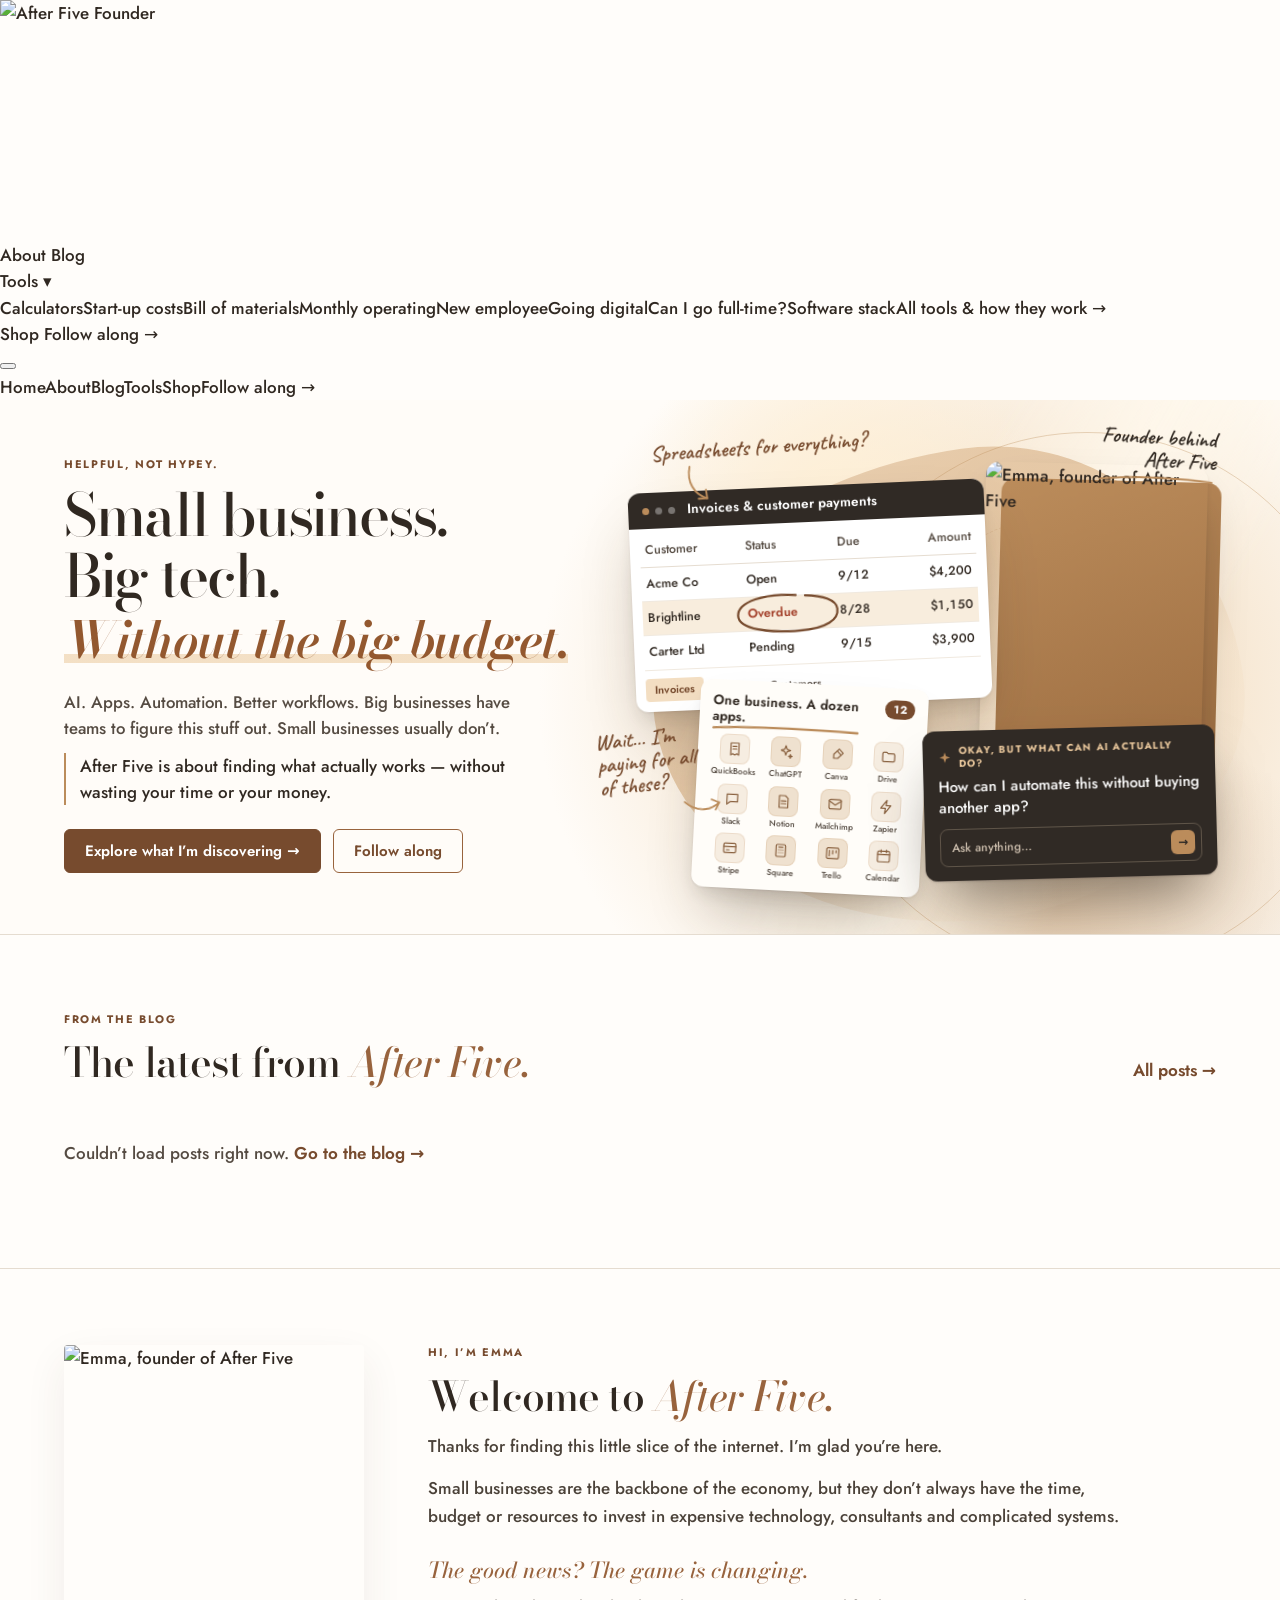
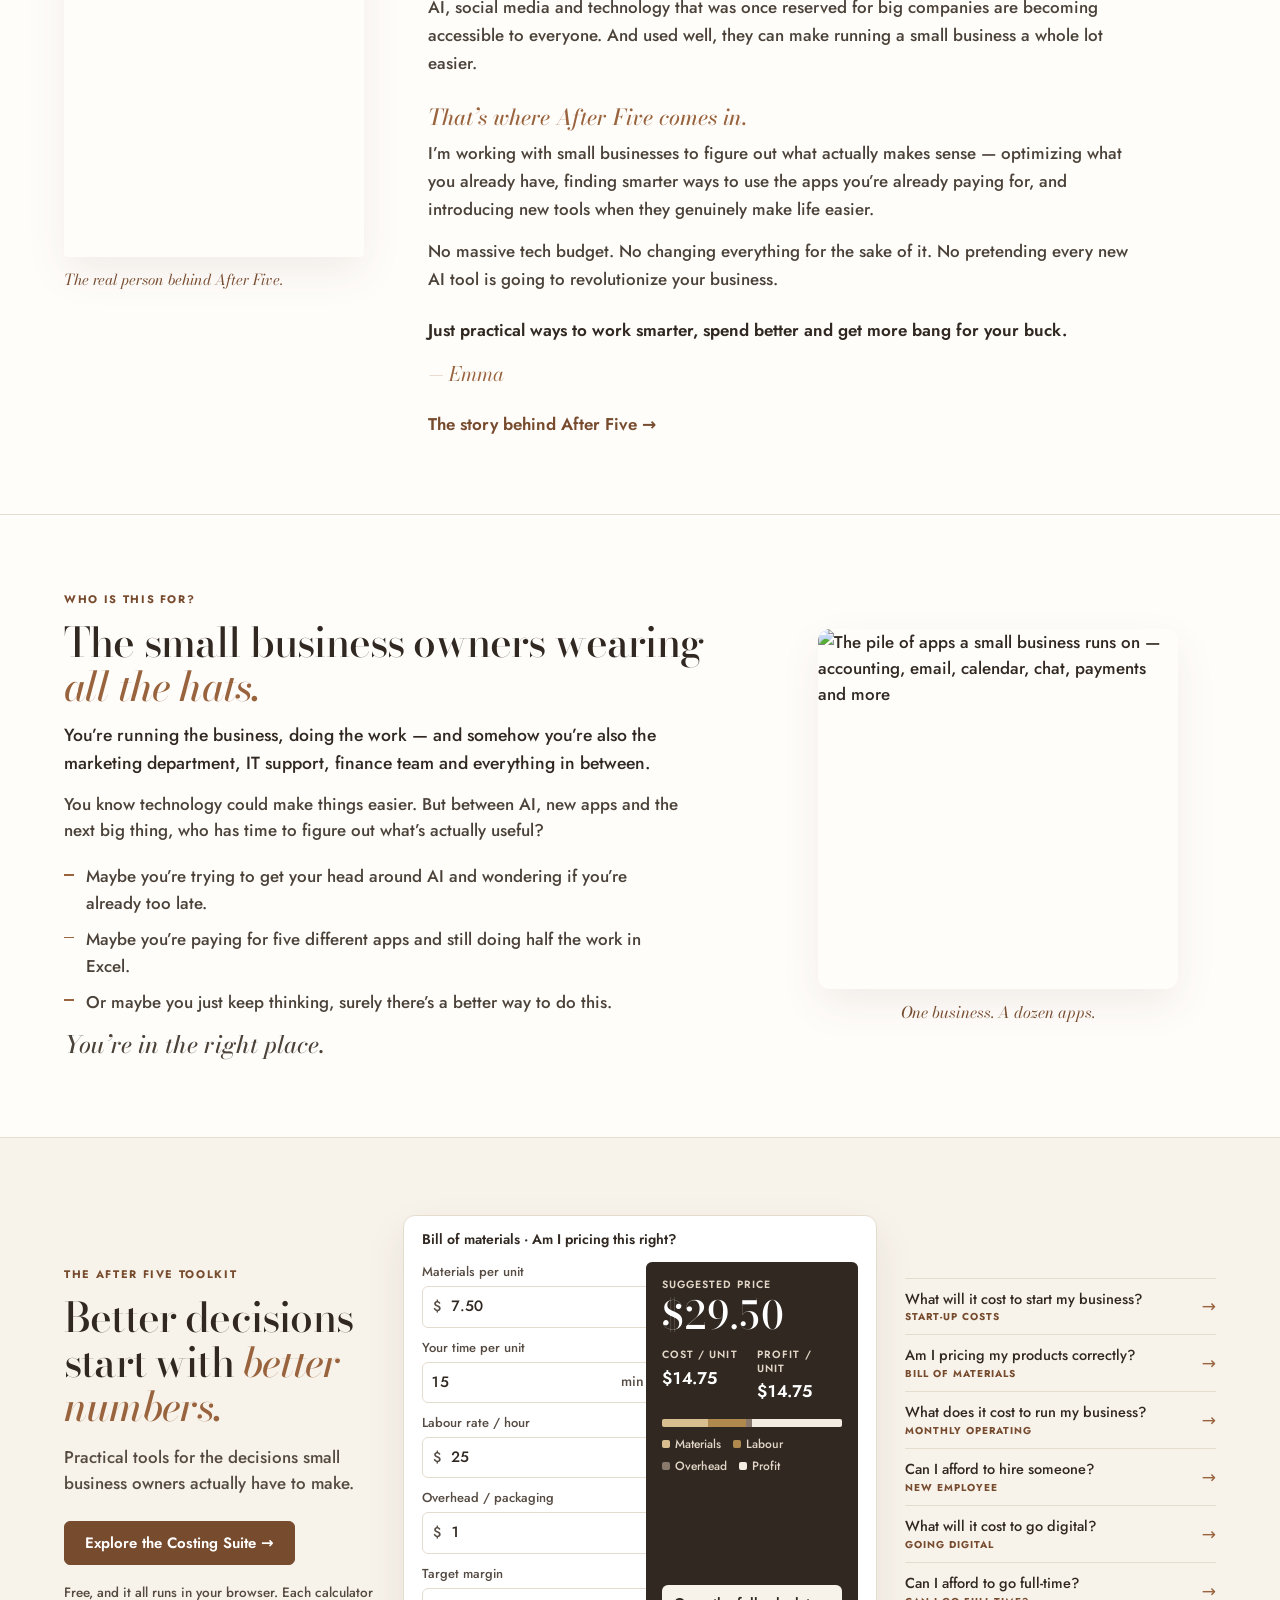
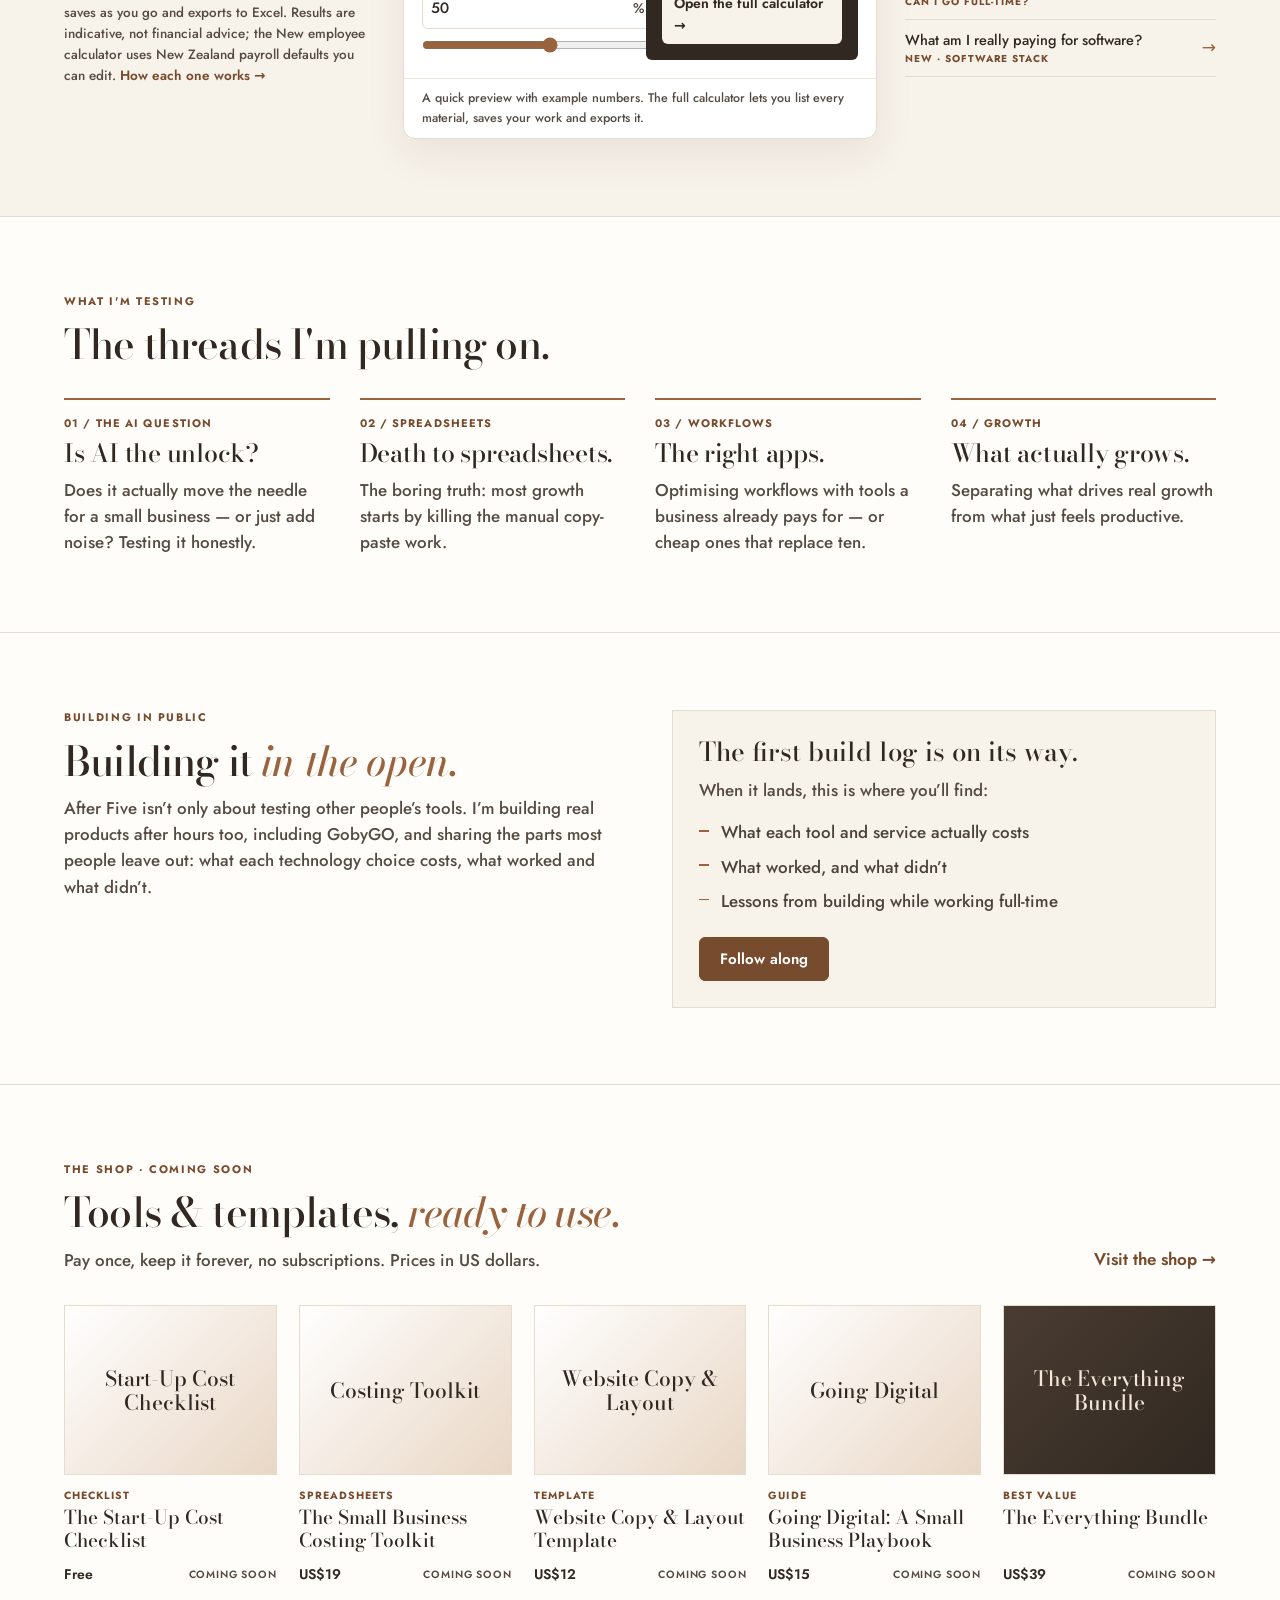
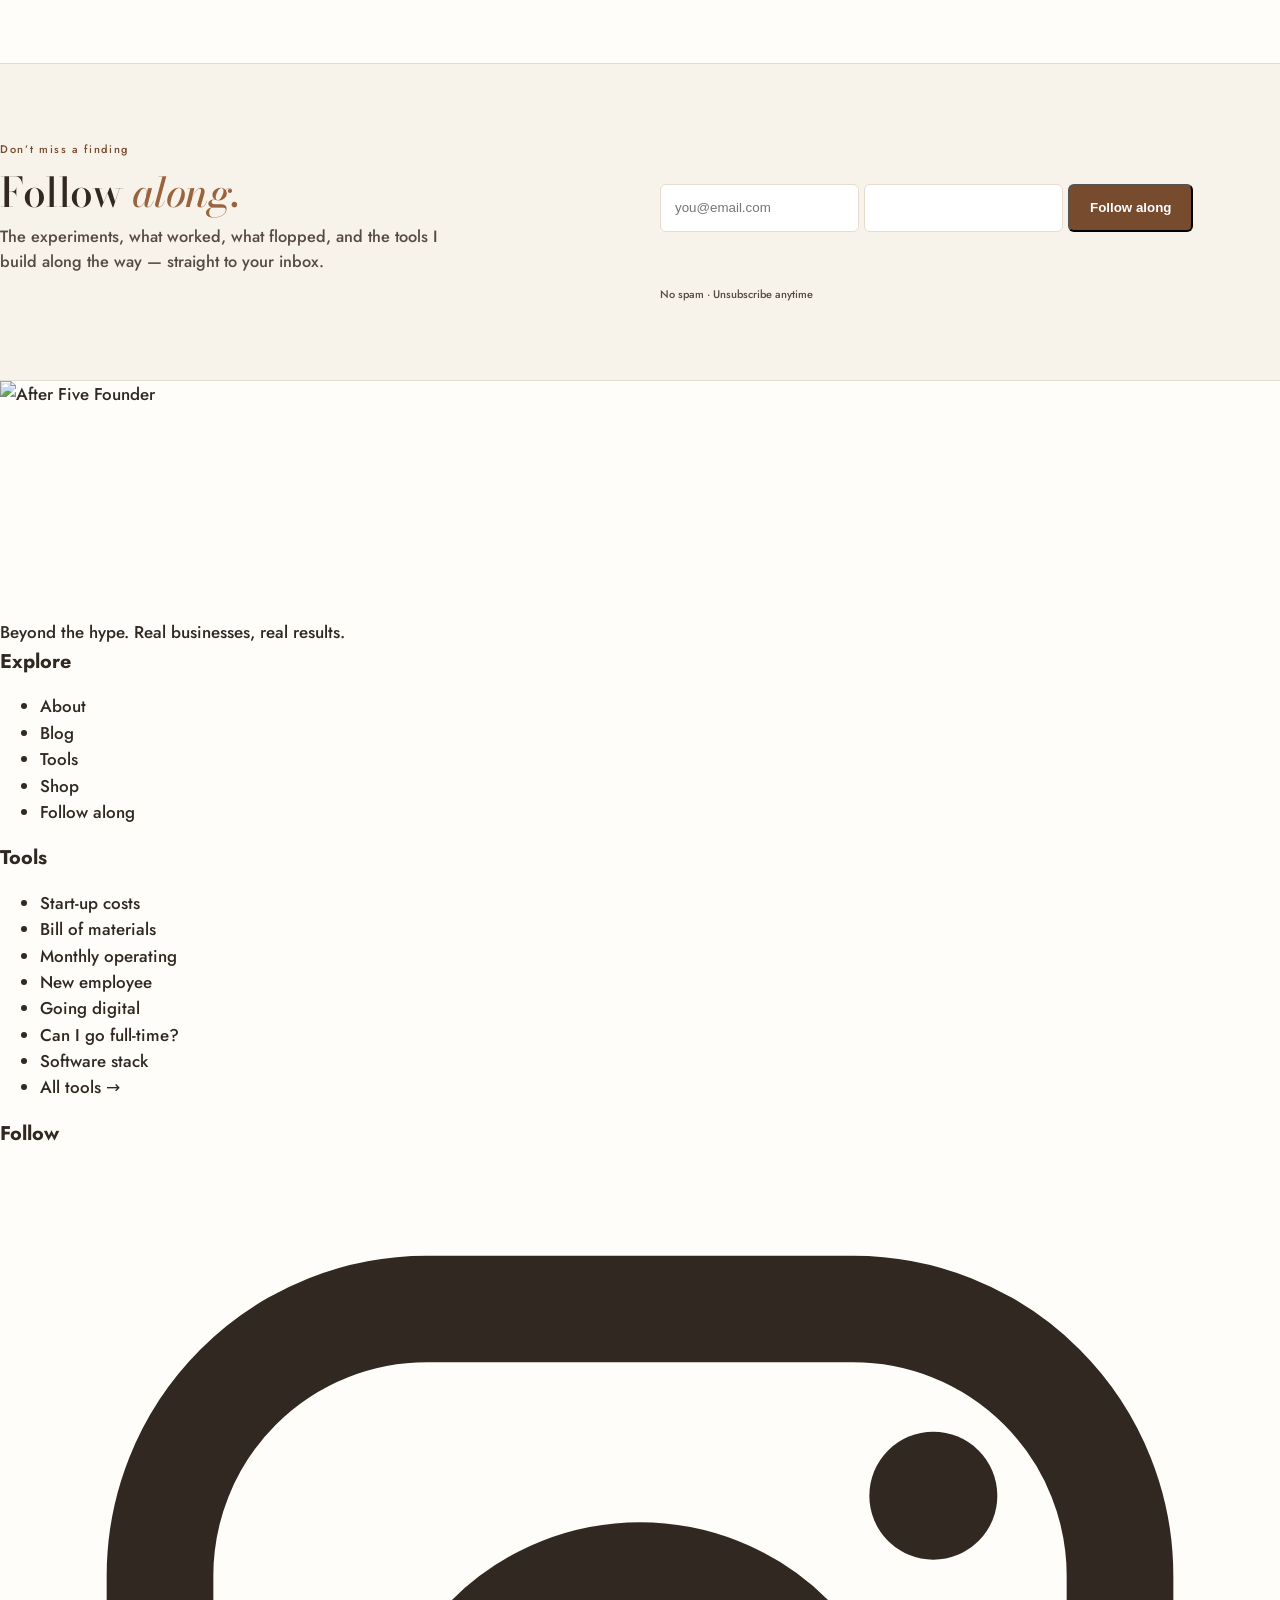
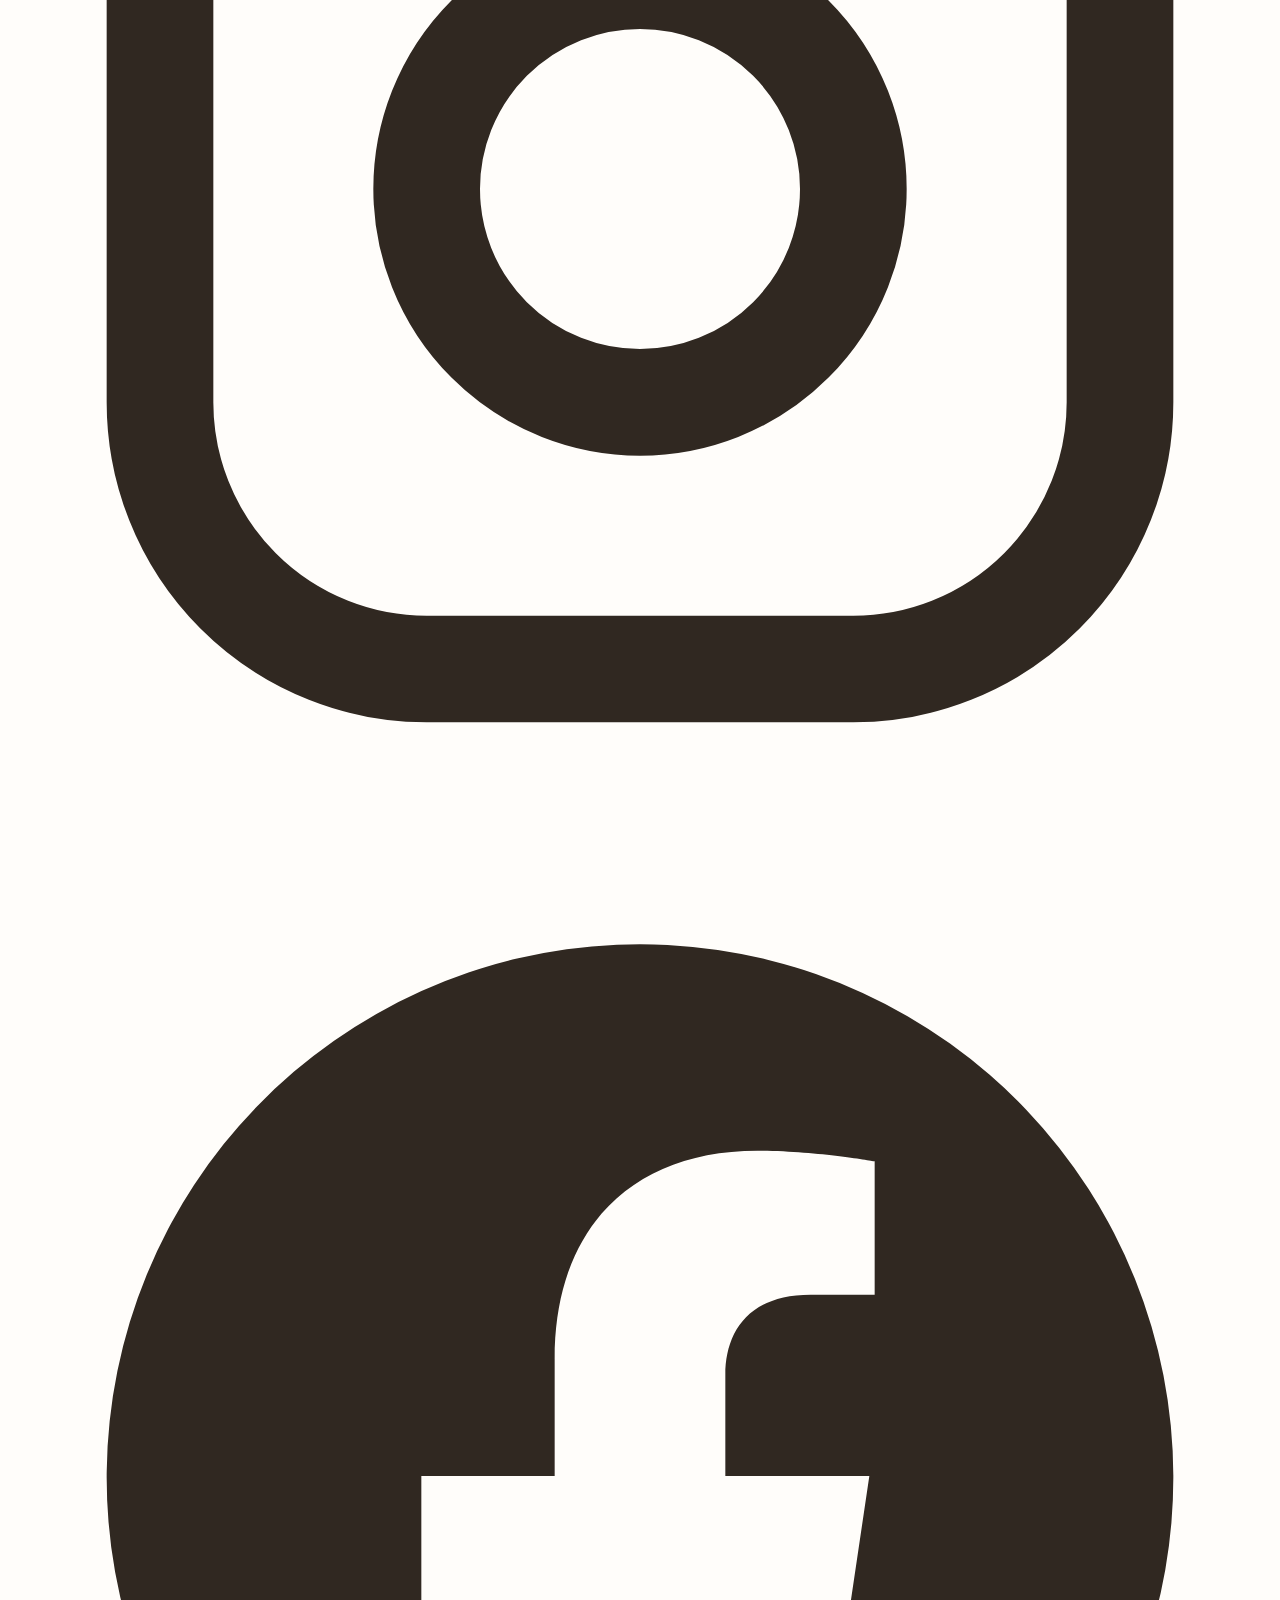
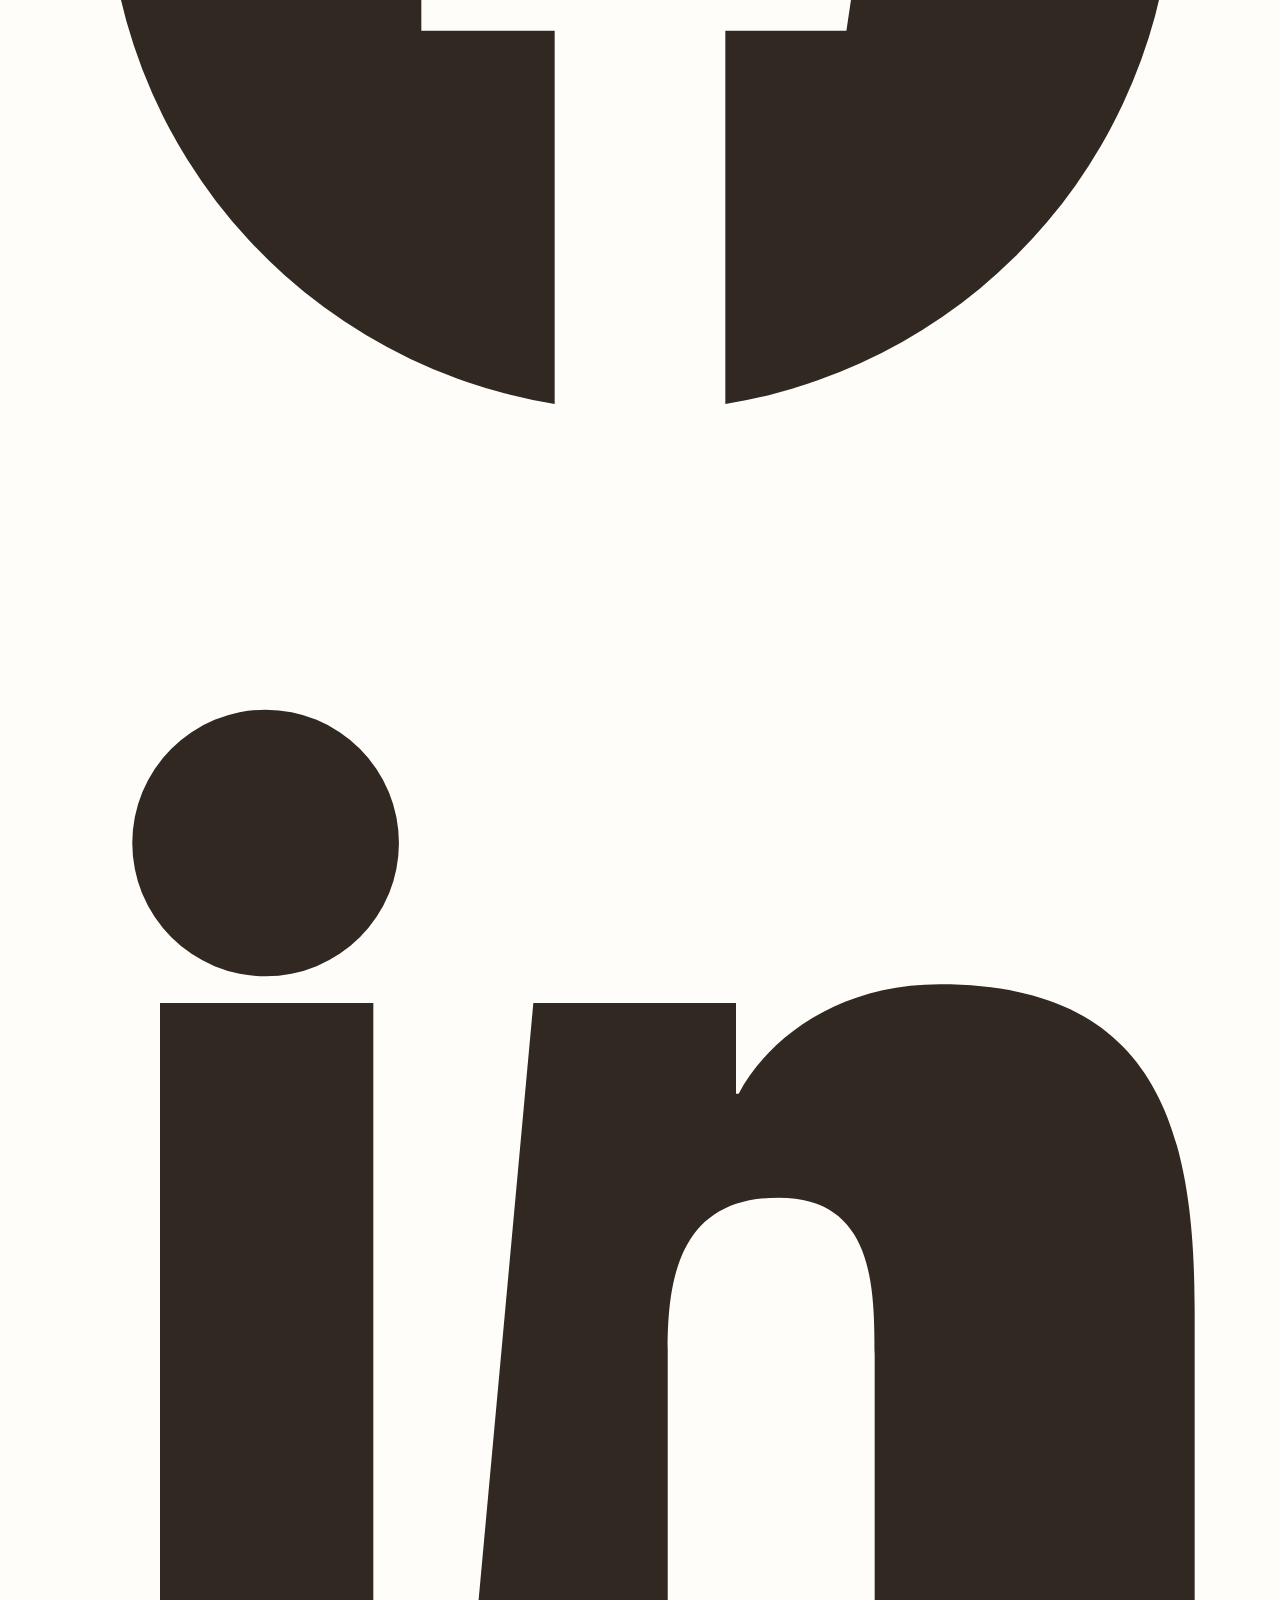
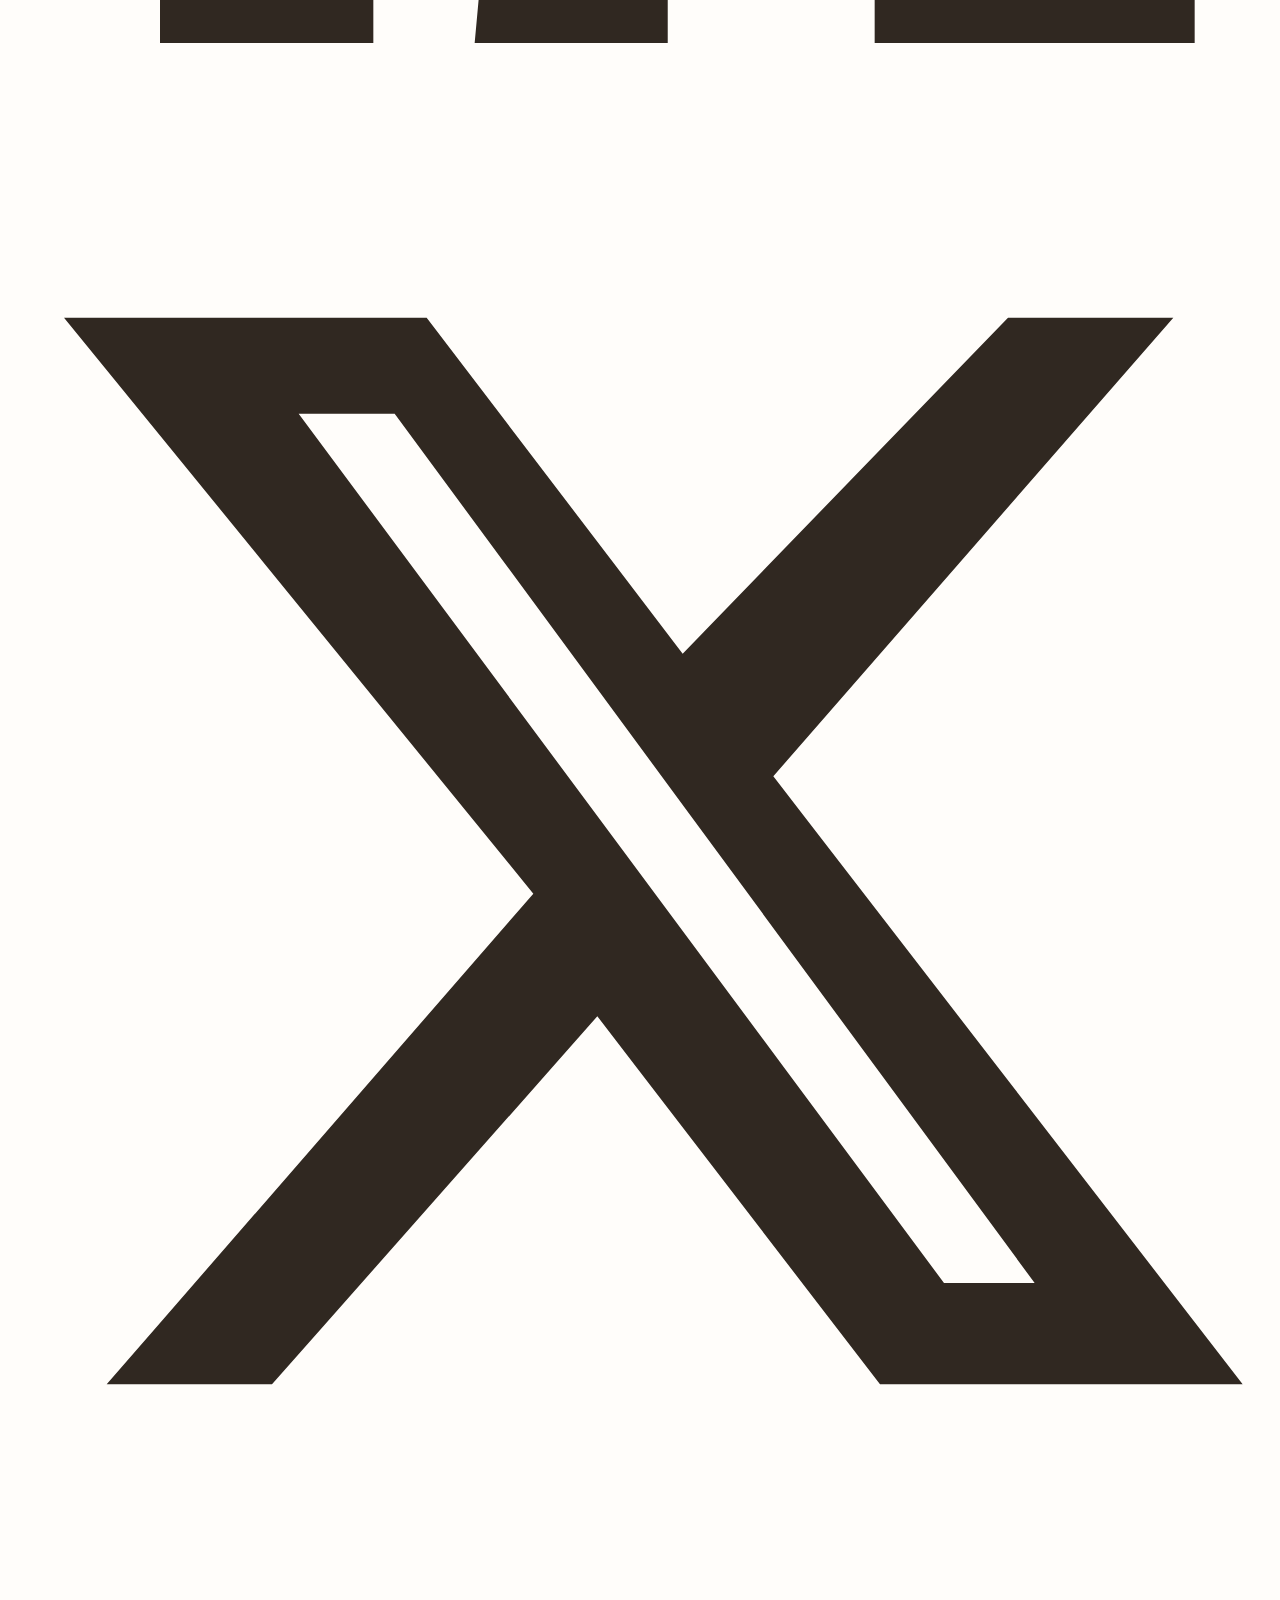
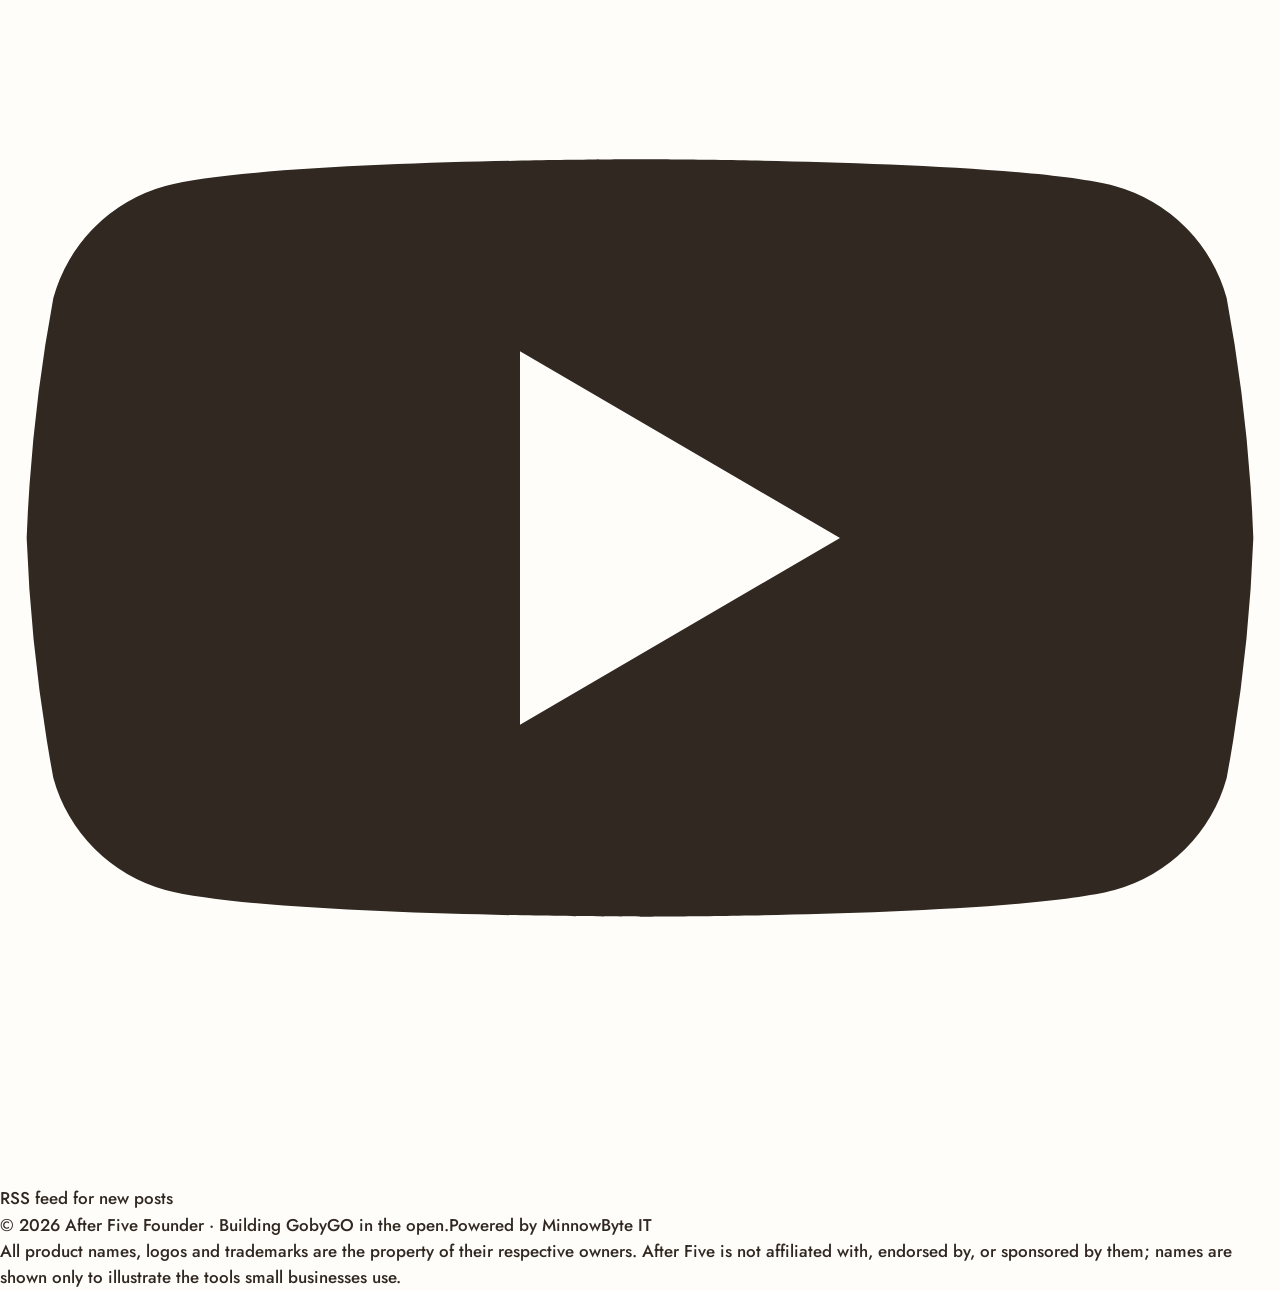
==== commit ce901521: "Hero art direction: golden-hour light, card hierarchy, annotations and motion Ivory copy side with c" ====
--- a/public/index.html
+++ b/public/index.html
@@ -68,55 +68,150 @@
 .js .rv{opacity:0;transform:translateY(12px);transition:opacity .6s ease,transform .6s ease}
 .js .rv.in{opacity:1;transform:none}
 
-/* ---------- HERO ---------- */
-.hero{background:linear-gradient(115deg,var(--paper) 48%,#f7efe4 100%);overflow:hidden}
-.hero-grid{display:grid;grid-template-columns:minmax(0,1fr) minmax(0,1fr);gap:44px;align-items:center;min-height:530px;padding-block:40px}
-.hero h1{font:500 var(--h1)/1.04 var(--serif);letter-spacing:-.035em;color:var(--ink)}
-.hero h1 .accent{display:inline-block;margin-top:.06em;font-style:italic;font-size:.8em;letter-spacing:-.03em;color:var(--bronze)}
-.hero .sub{max-width:480px;margin-top:22px;font-size:1.06rem;color:var(--muted)}
-.hero .mark{max-width:480px;margin-top:12px;padding-left:14px;border-left:2px solid var(--bronze);font-weight:500;color:var(--ink)}
-.hero .cta{display:flex;flex-wrap:wrap;gap:12px;margin-top:26px}
+/* ---------- HERO ----------
+   A founder's working notebook: bright ivory copy side, golden-hour light behind the
+   illustrations, layered product cards and handwritten notes that point at them. */
+.hero{--ivory:#FFFCF8;--champagne:#F3DEC2;--stone2:#E9D1B5;--rich-bronze:#BB8C5B;--espresso:#302A25;
+  position:relative;overflow:hidden;isolation:isolate;background:var(--ivory)}
+/* golden-hour backdrop, concentrated behind the right-hand illustrations */
+.hero-bg{position:absolute;inset:0;z-index:-1;pointer-events:none}
+.hero-bg i{position:absolute;display:block}
+.hero-bg .glow{top:-25%;right:-14%;width:72%;height:160%;background:radial-gradient(closest-side,#F3DEC2,rgba(243,222,194,.75) 45%,rgba(255,252,248,0) 100%)}
+.hero-bg .blob{top:10%;right:3%;width:46%;height:88%;border-radius:58% 42% 46% 54%/48% 56% 44% 52%;background:linear-gradient(150deg,#E9D1B5 0%,rgba(222,186,145,.75) 38%,rgba(243,222,194,.35) 70%,rgba(243,222,194,0));transform:rotate(-8deg)}
+.hero-bg .sun{top:-18%;right:18%;width:420px;height:420px;border-radius:50%;background:radial-gradient(circle,rgba(255,240,214,.95),rgba(255,236,205,0) 70%)}
+.hero-bg .warm{bottom:-30%;right:-6%;width:46%;height:70%;border-radius:50%;background:radial-gradient(closest-side,rgba(187,140,91,.32),rgba(187,140,91,0))}
+.hero-bg .beam{top:-30%;right:10%;width:22%;height:170%;background:linear-gradient(90deg,rgba(255,248,236,0),rgba(255,248,236,.85) 50%,rgba(255,248,236,0));transform:rotate(30deg);filter:blur(8px)}
+.hero-bg .ring{top:6%;right:-6%;width:540px;height:540px;border:1px solid rgba(187,140,91,.35);border-radius:50%}
+.hero-bg .ring2{top:22%;right:6%;width:300px;height:300px;border:1px dashed rgba(187,140,91,.25);border-radius:50%}
+.hero-grid{display:grid;grid-template-columns:minmax(0,.95fr) minmax(0,1.05fr);gap:40px;align-items:center;padding-block:30px 34px}
+.hero h1{font:500 clamp(40px,4.6vw,68px)/1.04 var(--serif);letter-spacing:-.035em;color:var(--ink)}
+.hero h1 .accent{display:inline-block;margin-top:.08em;font-style:italic;font-weight:600;font-size:.86em;letter-spacing:-.025em;color:#93582f;background:linear-gradient(transparent 76%,rgba(243,222,194,.95) 76%,rgba(243,222,194,.95) 93%,transparent 93%)}
+.hero .sub{max-width:470px;margin-top:20px;font-size:1.05rem;color:var(--muted)}
+.hero .mark{max-width:470px;margin-top:12px;padding-left:14px;border-left:2px solid var(--rich-bronze);font-weight:500;color:var(--ink)}
+.hero .cta{display:flex;flex-wrap:wrap;gap:12px;margin-top:24px}
 .hero-copy>*{animation:heroUp .6s ease both}
 .hero-copy>:nth-child(2){animation-delay:.06s}.hero-copy>:nth-child(3){animation-delay:.12s}.hero-copy>:nth-child(4){animation-delay:.18s}.hero-copy>:nth-child(5){animation-delay:.24s}
 @keyframes heroUp{from{opacity:0;transform:translateY(10px)}to{opacity:1;transform:none}}
 
-/* hero illustration: the invoice spreadsheet, the app pile and the AI question */
-.stage{position:relative;height:480px;isolation:isolate}
-.stage::before{content:"";position:absolute;inset:4% -8% -6% 18%;background:radial-gradient(ellipse at 60% 50%,rgba(214,176,138,.45),transparent 68%);z-index:-2}
-/* Emma: the real founder photo is the anchor of the composition */
-.portrait{position:absolute;top:40px;right:3%;width:46%;height:400px;margin:0;z-index:1}
-.portrait::before{content:"";position:absolute;inset:20px -16px -16px 20px;border-radius:16px;background:var(--bronze);z-index:-1}
-.portrait img{width:100%;height:100%;object-fit:cover;object-position:64% 16%;border-radius:16px;box-shadow:0 26px 56px rgba(48,40,33,.24)}
-.panel{position:absolute;background:#fff;border:1px solid var(--line);border-radius:var(--radius);box-shadow:0 20px 44px rgba(48,40,33,.16)}
-.panel-title{display:flex;align-items:center;gap:8px;margin-bottom:8px;font:600 14px/1.25 var(--sans);color:var(--ink)}
-.panel-title i{width:8px;height:8px;border-radius:50%;background:var(--bronze)}
-.p-sheet{top:74px;left:0;width:58%;padding:14px 14px 10px;transform:rotate(-3deg);z-index:3}
-.sheet{width:100%;border-collapse:collapse;font-size:12.5px;font-variant-numeric:tabular-nums}
+/* stage */
+.stage{position:relative;height:470px}
+.portrait{position:absolute;top:34px;right:2%;width:38%;height:330px;margin:0;z-index:1;transform:rotate(1.5deg)}
+.portrait::before{content:"";position:absolute;inset:16px -14px -14px 16px;border-radius:14px;background:linear-gradient(160deg,var(--rich-bronze),#9a6a3e);z-index:-1}
+.portrait img{width:100%;height:100%;object-fit:cover;object-position:64% 14%;border-radius:14px;box-shadow:0 2px 4px rgba(48,40,33,.08),0 28px 50px -12px rgba(48,40,33,.35)}
+.panel{position:absolute;background:#fff;border-radius:12px;box-shadow:0 1px 2px rgba(48,40,33,.08),0 10px 18px -6px rgba(48,40,33,.14),0 34px 60px -18px rgba(48,40,33,.32)}
+/* 1. invoices: the largest card, espresso header */
+.p-sheet{top:56px;left:0;width:61%;z-index:3;transform:rotate(-2.5deg);overflow:hidden}
+.p-sheet .bar{display:flex;align-items:center;gap:6px;padding:10px 14px;background:var(--espresso);color:#fff;font:600 13.5px/1.2 var(--sans)}
+.p-sheet .bar i{width:7px;height:7px;border-radius:50%;background:rgba(255,255,255,.35)}
+.p-sheet .bar i:first-child{background:var(--rich-bronze)}
+.p-sheet .bar b{margin-left:6px;font-weight:600}
+.sheet{width:calc(100% - 20px);margin:6px 10px 4px;border-collapse:collapse;font-size:12.5px;font-variant-numeric:tabular-nums}
 .sheet th{text-align:left;font-weight:500;color:var(--muted);padding:6px 5px;border-bottom:1px solid var(--line)}
-.sheet td{padding:6px 5px;border-bottom:1px solid #f0e9df;color:var(--ink)}
+.sheet td{padding:7px 5px;border-bottom:1px solid #f0e9df;color:var(--ink)}
 .sheet .n{text-align:right}
+.sheet tr.od td{transition:background-color .5s ease}
+.sheet .st{position:relative;white-space:nowrap}
 .sheet .over{color:#a3412b;font-weight:600}
-.sheet-tabs{display:flex;gap:2px;margin-top:8px;font-size:11px;color:var(--muted)}
+.sheet .circ{position:absolute;left:-9px;top:-5px;width:calc(100% + 16px);height:calc(100% + 10px);overflow:visible;color:var(--bronze-dark)}
+.sheet-tabs{display:flex;gap:2px;padding:4px 10px 10px;font-size:11px;color:var(--muted)}
 .sheet-tabs span{padding:3px 9px;border-radius:4px}
-.sheet-tabs .on{background:var(--cream);color:var(--bronze-dark);font-weight:600}
-.sheet .due{display:none}
-.p-apps{bottom:14px;left:6%;width:42%;padding:13px;transform:rotate(2.5deg);z-index:4}
-.apps-grid{display:grid;grid-template-columns:repeat(4,minmax(0,1fr));gap:8px 4px}
+.sheet-tabs .on{background:var(--champagne);color:var(--bronze-dark);font-weight:600}
+/* 2. subscriptions: medium card, warm neutral icons */
+.p-apps{bottom:8px;left:11%;width:39%;padding:12px 13px 13px;z-index:4;transform:rotate(3deg);background:#fffdf9}
+.apps-head{display:flex;align-items:baseline;justify-content:space-between;gap:8px;margin-bottom:9px}
+.apps-head b{position:relative;font:600 13.5px/1.2 var(--sans);color:var(--ink)}
+.apps-head .uline{position:absolute;left:-2px;bottom:-7px;width:calc(100% + 4px);height:9px;overflow:visible;color:var(--rich-bronze)}
+.apps-head .count{flex:none;padding:3px 8px;border-radius:999px;background:var(--champagne);color:var(--bronze-dark);font:700 11px/1.2 var(--sans);font-variant-numeric:tabular-nums;transition:background-color .4s,color .4s,transform .4s}
+.apps-grid{display:grid;grid-template-columns:repeat(4,minmax(0,1fr));gap:7px 4px}
 .app{display:flex;flex-direction:column;align-items:center;gap:3px;min-width:0}
-.app svg{width:32px;height:32px;padding:7px;border-radius:9px;background:var(--cream);color:var(--bronze-dark)}
-.app:nth-child(3n+2) svg{background:var(--bronze-dark);color:#fff}
-.app:nth-child(3n) svg{background:#e8d3bd;color:var(--ink)}
-.app small{display:none;font-size:9px;line-height:1.1;color:var(--muted);text-align:center;white-space:nowrap;overflow:hidden;text-overflow:ellipsis;max-width:100%}
-.p-ai{bottom:0;right:0;width:48%;padding:13px 14px;transform:rotate(2deg);z-index:5;background:var(--ink);border-color:var(--ink);color:#fff}
-.p-ai small{display:block;margin-bottom:6px;font:700 10px/1.25 var(--sans);letter-spacing:.12em;text-transform:uppercase;color:#e3c7a6}
-.p-ai p{font-size:14.5px;line-height:1.4;color:#fff}
-.p-ai .ask{display:flex;align-items:center;justify-content:space-between;gap:8px;margin-top:10px;padding:6px 6px 6px 11px;border:1px solid rgba(255,255,255,.2);border-radius:8px;font-size:12px;color:#cfc2b4}
-.p-ai .ask b{display:grid;place-items:center;width:24px;height:24px;border-radius:6px;background:var(--bronze);color:#fff;font-weight:400}
-.note{position:absolute;z-index:6;font:600 23px/1.05 var(--hand);color:var(--bronze-dark);pointer-events:none}
-.note-1{top:0;right:0;transform:rotate(3deg);text-align:right;color:var(--ink)}
-.note-1 svg{display:block;width:120px;height:10px;margin:2px 0 0 auto;color:var(--bronze)}
-.note-2{top:24px;left:2%;transform:rotate(-4deg)}
-.note-3{top:278px;left:-2%;transform:rotate(-6deg);padding:1px 6px;background:var(--paper);border-radius:4px;z-index:6}
+.app svg{width:30px;height:30px;padding:7px;border-radius:8px;background:#f6ede1;color:#8a6240;box-shadow:inset 0 0 0 1px rgba(187,140,91,.18)}
+.app:nth-child(4n+2) svg,.app:nth-child(4n+3) svg{background:#efe1cf}
+.app small{font-size:8.5px;line-height:1.1;color:var(--muted);text-align:center;white-space:nowrap;overflow:hidden;text-overflow:ellipsis;max-width:100%}
+/* 3. AI question: espresso, light type, bronze accents */
+.p-ai{bottom:22px;right:0;width:50%;padding:14px 15px;z-index:5;transform:rotate(-1.5deg);background:var(--espresso);color:#fff;box-shadow:0 1px 2px rgba(48,40,33,.2),0 34px 60px -16px rgba(48,40,33,.55)}
+.p-ai small{display:flex;align-items:center;gap:7px;margin-bottom:7px;font:700 10px/1.25 var(--sans);letter-spacing:.12em;text-transform:uppercase;color:#e9c79c}
+.p-ai small svg{flex:none;width:14px;height:14px;color:var(--rich-bronze)}
+.p-ai p{font-size:15px;line-height:1.4;color:#fff}
+.p-ai .ask{display:flex;align-items:center;justify-content:space-between;gap:8px;margin-top:10px;padding:6px 6px 6px 11px;border:1px solid rgba(233,209,181,.25);border-radius:8px;font-size:12px;color:#cdbfae}
+.p-ai .ask b{display:grid;place-items:center;width:24px;height:24px;border-radius:6px;background:var(--rich-bronze);color:var(--espresso);font-weight:700}
+/* handwritten notes with arrows, circles and underlines */
+.note{position:absolute;z-index:6;font:600 22px/1.05 var(--hand);color:var(--bronze-dark);pointer-events:none}
+.note svg{position:absolute;overflow:visible;color:var(--rich-bronze)}
+.note-sheet{top:6px;left:3%;transform:rotate(-4deg)}
+.note-sheet svg{left:30px;top:22px;width:40px;height:42px}
+.note-founder{top:-4px;right:0;text-align:right;transform:rotate(3deg);color:var(--ink)}
+.note-founder svg{position:static;display:block;width:118px;height:10px;margin:3px 0 0 auto}
+.note-apps{top:296px;left:-6%;max-width:118px;transform:rotate(-6deg)}
+.note-apps svg{left:84px;top:58px;width:38px;height:40px;transform:rotate(-58deg)}
+/* hand-drawn strokes: drawn in by the sequence below */
+.draw path{stroke-dasharray:1;stroke-dashoffset:0}
+
+/* sequence: overdue invoice, its note, the app count, then the AI question */
+@media(prefers-reduced-motion:no-preference){
+  .js .stage .panel,.js .stage .portrait{animation:cardIn .7s cubic-bezier(.2,.7,.2,1) both}
+  .js .stage .portrait{animation-delay:.05s}
+  .js .stage .p-sheet{animation-delay:.15s}
+  .js .stage .p-apps{animation-delay:.3s}
+  .js .stage .p-ai{animation:aiIn .7s cubic-bezier(.2,.7,.2,1) 2.5s both}
+  .js .stage .sheet tr.od td{animation:odGlow 1.6s ease 1s both}
+  .js .stage .draw path{stroke-dashoffset:1;animation:drawIn .7s ease forwards}
+  .js .stage .circ path{animation-delay:1.1s}
+  .js .stage .note-sheet{animation:noteIn .5s ease .9s both}
+  .js .stage .note-sheet path{animation-delay:1.25s}
+  .js .stage .note-apps{animation:noteIn .5s ease 1.7s both}
+  .js .stage .note-apps path{animation-delay:1.9s}
+  .js .stage .uline path{animation-delay:2s}
+  .js .stage .apps-head .count{animation:countPop .8s ease 2.05s both}
+  .js .stage .note-founder{animation:noteIn .5s ease .5s both}
+  .js .stage .note-founder path{animation-delay:.7s}
+}
+@keyframes cardIn{from{opacity:0;translate:0 16px}to{opacity:1;translate:0 0}}
+@keyframes aiIn{from{opacity:0;translate:0 22px}to{opacity:1;translate:0 0}}
+@keyframes noteIn{from{opacity:0}to{opacity:1}}
+@keyframes drawIn{to{stroke-dashoffset:0}}
+@keyframes odGlow{0%{background-color:transparent}35%{background-color:rgba(243,222,194,.95)}100%{background-color:rgba(243,222,194,.55)}}
+@keyframes countPop{0%{transform:scale(1)}40%{transform:scale(1.18);background:var(--rich-bronze);color:#fff}100%{transform:scale(1);background:var(--bronze-dark);color:#fff}}
+.sheet tr.od td{background-color:rgba(243,222,194,.55)}
+.apps-head .count{background:var(--bronze-dark);color:#fff}
+
+@media(min-width:901px) and (max-width:1180px){
+  .hero-grid{grid-template-columns:minmax(0,1fr) minmax(0,1fr);gap:28px}
+  .stage{height:450px}
+  .portrait{width:42%;height:300px}
+  .p-sheet{width:70%}
+  .p-apps{width:50%;left:6%}
+  .app small{display:none}
+  .p-ai{width:56%}
+  .note-apps{display:none}
+  .apps-head b{font-size:12.5px}
+}
+@media(max-width:900px){
+  .hero-grid{grid-template-columns:1fr;gap:20px;padding-block:32px 36px}
+  .stage{width:100%;max-width:580px;margin-inline:auto}
+  .hero-bg .glow{top:30%;right:-30%;width:120%;height:90%}
+  .hero-bg .blob{top:58%;right:-4%;width:86%;height:42%;opacity:.6}
+  .hero-bg .beam,.hero-bg .ring2,.hero-bg .sun{display:none}
+  .hero-bg .ring{top:62%;right:-40%}
+}
+@media(max-width:640px){
+  .hero .cta .btn{flex:1 1 auto}
+  .stage{height:410px}
+  .portrait{top:36px;right:0;width:46%;height:270px}
+  .portrait::before{inset:12px -9px -9px 12px}
+  .p-sheet{top:64px;width:72%}
+  .p-sheet .bar{padding:8px 10px;font-size:12px}
+  .sheet{font-size:11px;width:calc(100% - 12px);margin:4px 6px}
+  .sheet th,.sheet td{padding:5px 3px}
+  .sheet-tabs,.sheet .due{display:none}
+  .p-apps,.note-apps{display:none}
+  .p-ai{left:5%;right:auto;bottom:6px;width:86%;padding:12px 13px}
+  .p-ai p{font-size:14px}
+  .p-ai .ask{display:none}
+  .note{font-size:19px}
+  .note-sheet{top:12px;left:0}
+  .note-sheet svg{left:22px;top:20px;width:32px;height:36px}
+  .note-founder{top:-2px}
+}
 
 /* ---------- LATEST ---------- */
 .lt-grid{display:grid;grid-template-columns:minmax(0,1.25fr) minmax(0,1fr);gap:38px;align-items:start}
@@ -270,16 +365,7 @@
   .tk-intro{grid-column:1/-1;max-width:640px}
   .shopt-list{grid-template-columns:repeat(3,minmax(0,1fr))}
 }
-@media(min-width:901px) and (max-width:1180px){
-  .stage{height:460px}
-  .p-sheet{width:66%}
-  .p-apps{width:52%;left:0}
-  .p-ai{width:54%}
-  .note-3{top:262px;font-size:20px}
-}
 @media(max-width:900px){
-  .hero-grid{grid-template-columns:1fr;gap:24px;min-height:0;padding-block:40px}
-  .stage{width:100%;max-width:560px;margin-inline:auto}
   .lt-grid,.bp-grid,.hats-grid{grid-template-columns:1fr}
   .lt-feat{padding-right:0;border-right:0}
   .founder-grid{grid-template-columns:220px minmax(0,1fr)}
@@ -293,21 +379,6 @@
 @media(max-width:640px){
   body{font-size:16px}
   .sec-head{flex-direction:column;align-items:flex-start;gap:10px}
-  .hero .cta .btn{flex:1 1 auto}
-  .stage{height:400px}
-  .portrait{top:34px;right:0;width:50%;height:300px}
-  .portrait::before{inset:14px -10px -10px 14px}
-  .p-sheet{top:70px;left:0;width:68%;padding:10px 10px 6px}
-  .sheet{font-size:11px}.sheet th,.sheet td{padding:5px 3px}
-  .sheet-tabs{display:none}
-  .p-apps{display:none}
-  .p-ai{left:6%;right:auto;width:84%;padding:11px 12px}
-  .p-ai p{font-size:13.5px}
-  .p-ai .ask{display:none}
-  .note{font-size:19px}
-  .note-1{top:0}
-  .note-2{top:16px;left:0}
-  .note-3{display:none}
   .founder-grid{grid-template-columns:1fr}
   .hats-fig{max-width:240px}
   .founder-fig{position:relative;top:0;max-width:220px}
@@ -349,6 +420,7 @@
 <main id="main">
 <!-- HERO -->
 <section class="hero" id="top">
+  <div class="hero-bg" aria-hidden="true"><i class="glow"></i><i class="sun"></i><i class="warm"></i><i class="beam"></i><i class="blob"></i><i class="ring"></i><i class="ring2"></i></div>
   <div class="wrap hero-grid">
     <div class="hero-copy">
       <span class="eyebrow">Helpful, not hypey.</span>
@@ -362,20 +434,20 @@
     </div>
     <div class="stage">
       <figure class="portrait"><img src="/assets/emma-hero.jpg" alt="Emma, founder of After Five" width="900" height="1001" fetchpriority="high"></figure>
-      <div class="note note-2" aria-hidden="true">Spreadsheets for everything?</div>
-      <div class="note note-1" aria-hidden="true">Founder behind<br>After Five<svg viewBox="0 0 150 12" fill="none" stroke="currentColor" stroke-width="2.6" stroke-linecap="round"><path d="M4 8 C 44 2 104 2 146 6"/></svg></div>
+      <div class="note note-founder" aria-hidden="true">Founder behind<br>After Five<svg class="draw" viewBox="0 0 150 12" fill="none" stroke="currentColor" stroke-width="2.6" stroke-linecap="round"><path pathLength="1" d="M4 8 C 44 2 104 2 146 6"/></svg></div>
       <div class="panel p-sheet" aria-hidden="true">
-        <div class="panel-title"><i></i>Invoices &amp; customer payments</div>
+        <div class="bar"><i></i><i></i><i></i><b>Invoices &amp; customer payments</b></div>
         <table class="sheet">
           <tr><th>Customer</th><th>Status</th><th class="due">Due</th><th class="n">Amount</th></tr>
           <tr><td>Acme Co</td><td>Open</td><td class="due">9/12</td><td class="n">$4,200</td></tr>
-          <tr><td>Brightline</td><td class="over">Overdue</td><td class="due">8/28</td><td class="n">$1,150</td></tr>
+          <tr class="od"><td>Brightline</td><td class="st"><span class="over">Overdue</span><svg class="circ draw" viewBox="0 0 100 40" preserveAspectRatio="none" fill="none" stroke="currentColor" stroke-width="2.2" stroke-linecap="round" vector-effect="non-scaling-stroke"><path pathLength="1" vector-effect="non-scaling-stroke" d="M58 4 C 30 1 4 8 4 21 C 4 34 34 38 60 37 C 86 36 97 28 96 18 C 95 8 76 3 50 5"/></svg></td><td class="due">8/28</td><td class="n">$1,150</td></tr>
           <tr><td>Carter Ltd</td><td>Pending</td><td class="due">9/15</td><td class="n">$3,900</td></tr>
         </table>
         <div class="sheet-tabs"><span class="on">Invoices</span><span>Quotes</span><span>Customers</span></div>
       </div>
+      <div class="note note-sheet" aria-hidden="true">Spreadsheets for everything?<svg class="draw" viewBox="0 0 44 54" fill="none" stroke="currentColor" stroke-width="2.4" stroke-linecap="round" stroke-linejoin="round"><path pathLength="1" d="M7 5 C 2 24 10 41 27 47"/><path pathLength="1" d="M27 47 L 16 47 M27 47 L 26 36"/></svg></div>
       <div class="panel p-apps" aria-hidden="true">
-        <div class="panel-title">One business. A dozen apps.</div>
+        <div class="apps-head"><b>One business. A dozen apps.<svg class="uline draw" viewBox="0 0 150 10" preserveAspectRatio="none" fill="none" stroke="currentColor" stroke-width="2.4" stroke-linecap="round"><path pathLength="1" vector-effect="non-scaling-stroke" d="M3 6 C 40 2 100 3 147 5"/></svg></b><span class="count">12</span></div>
         <div class="apps-grid">
           <div class="app"><svg viewBox="0 0 24 24" fill="none" stroke="currentColor" stroke-width="1.8" stroke-linecap="round" stroke-linejoin="round"><path d="M6 3h12v18l-3-2-3 2-3-2-3 2z"/><path d="M9 8h6M9 12h6"/></svg><small>QuickBooks</small></div>
           <div class="app"><svg viewBox="0 0 24 24" fill="none" stroke="currentColor" stroke-width="1.8" stroke-linecap="round" stroke-linejoin="round"><path d="M12 3l1.8 5.2L19 10l-5.2 1.8L12 17l-1.8-5.2L5 10l5.2-1.8z"/><path d="M19 16l.7 2 2 .7-2 .7-.7 2-.7-2-2-.7 2-.7z"/></svg><small>ChatGPT</small></div>
@@ -391,9 +463,9 @@
           <div class="app"><svg viewBox="0 0 24 24" fill="none" stroke="currentColor" stroke-width="1.8" stroke-linecap="round" stroke-linejoin="round"><rect x="3" y="5" width="18" height="16" rx="2"/><path d="M3 10h18M8 3v4M16 3v4"/></svg><small>Calendar</small></div>
         </div>
       </div>
-      <div class="note note-3" aria-hidden="true">Wait… I’m paying for all of these?</div>
+      <div class="note note-apps" aria-hidden="true">Wait… I’m paying for all of these?<svg class="draw" viewBox="0 0 44 54" fill="none" stroke="currentColor" stroke-width="2.4" stroke-linecap="round" stroke-linejoin="round"><path pathLength="1" d="M7 5 C 2 24 10 41 27 47"/><path pathLength="1" d="M27 47 L 16 47 M27 47 L 26 36"/></svg></div>
       <div class="panel p-ai" aria-hidden="true">
-        <small>Okay, but what can AI actually do?</small>
+        <small><svg viewBox="0 0 24 24" fill="currentColor"><path d="M12 2l2.2 6.6L21 11l-6.8 2.4L12 20l-2.2-6.6L3 11l6.8-2.4z"/></svg>Okay, but what can AI actually do?</small>
         <p>How can I automate this without buying another app?</p>
         <div class="ask"><span>Ask anything…</span><b>&rarr;</b></div>
       </div>
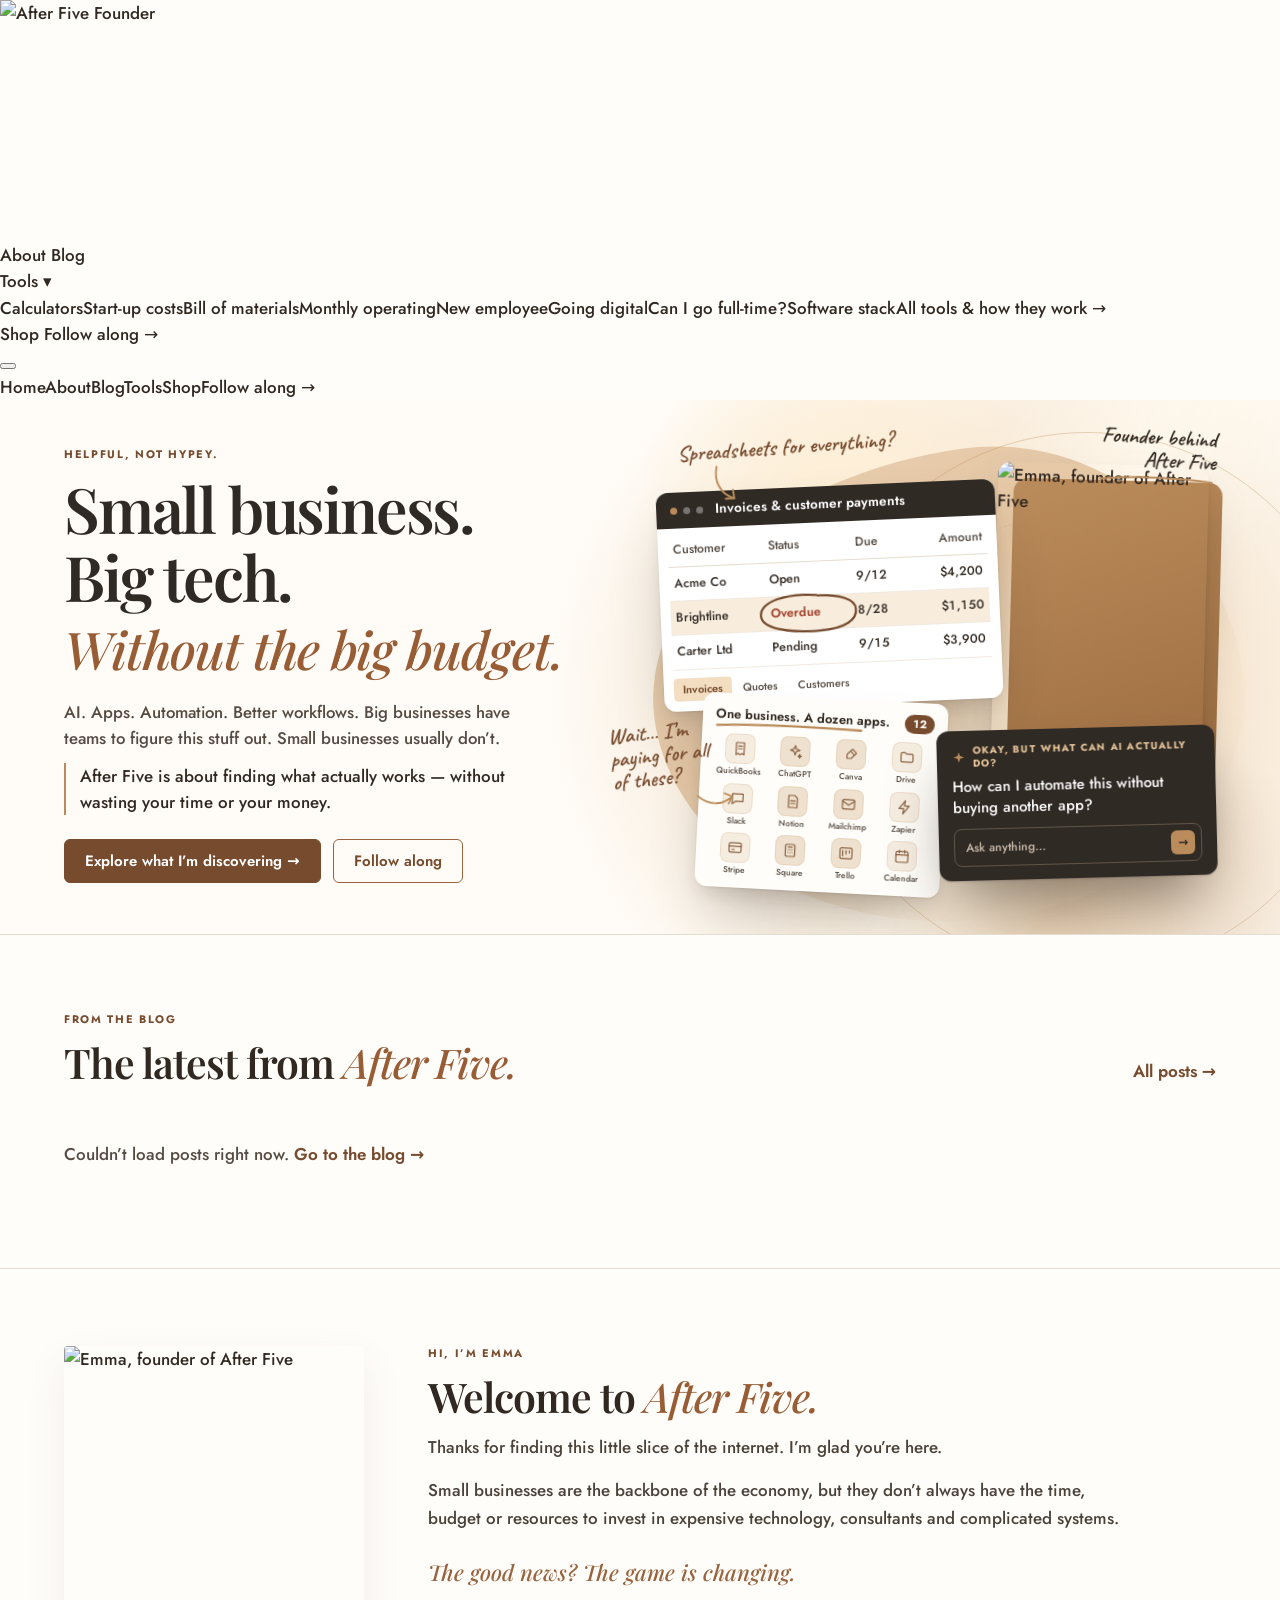
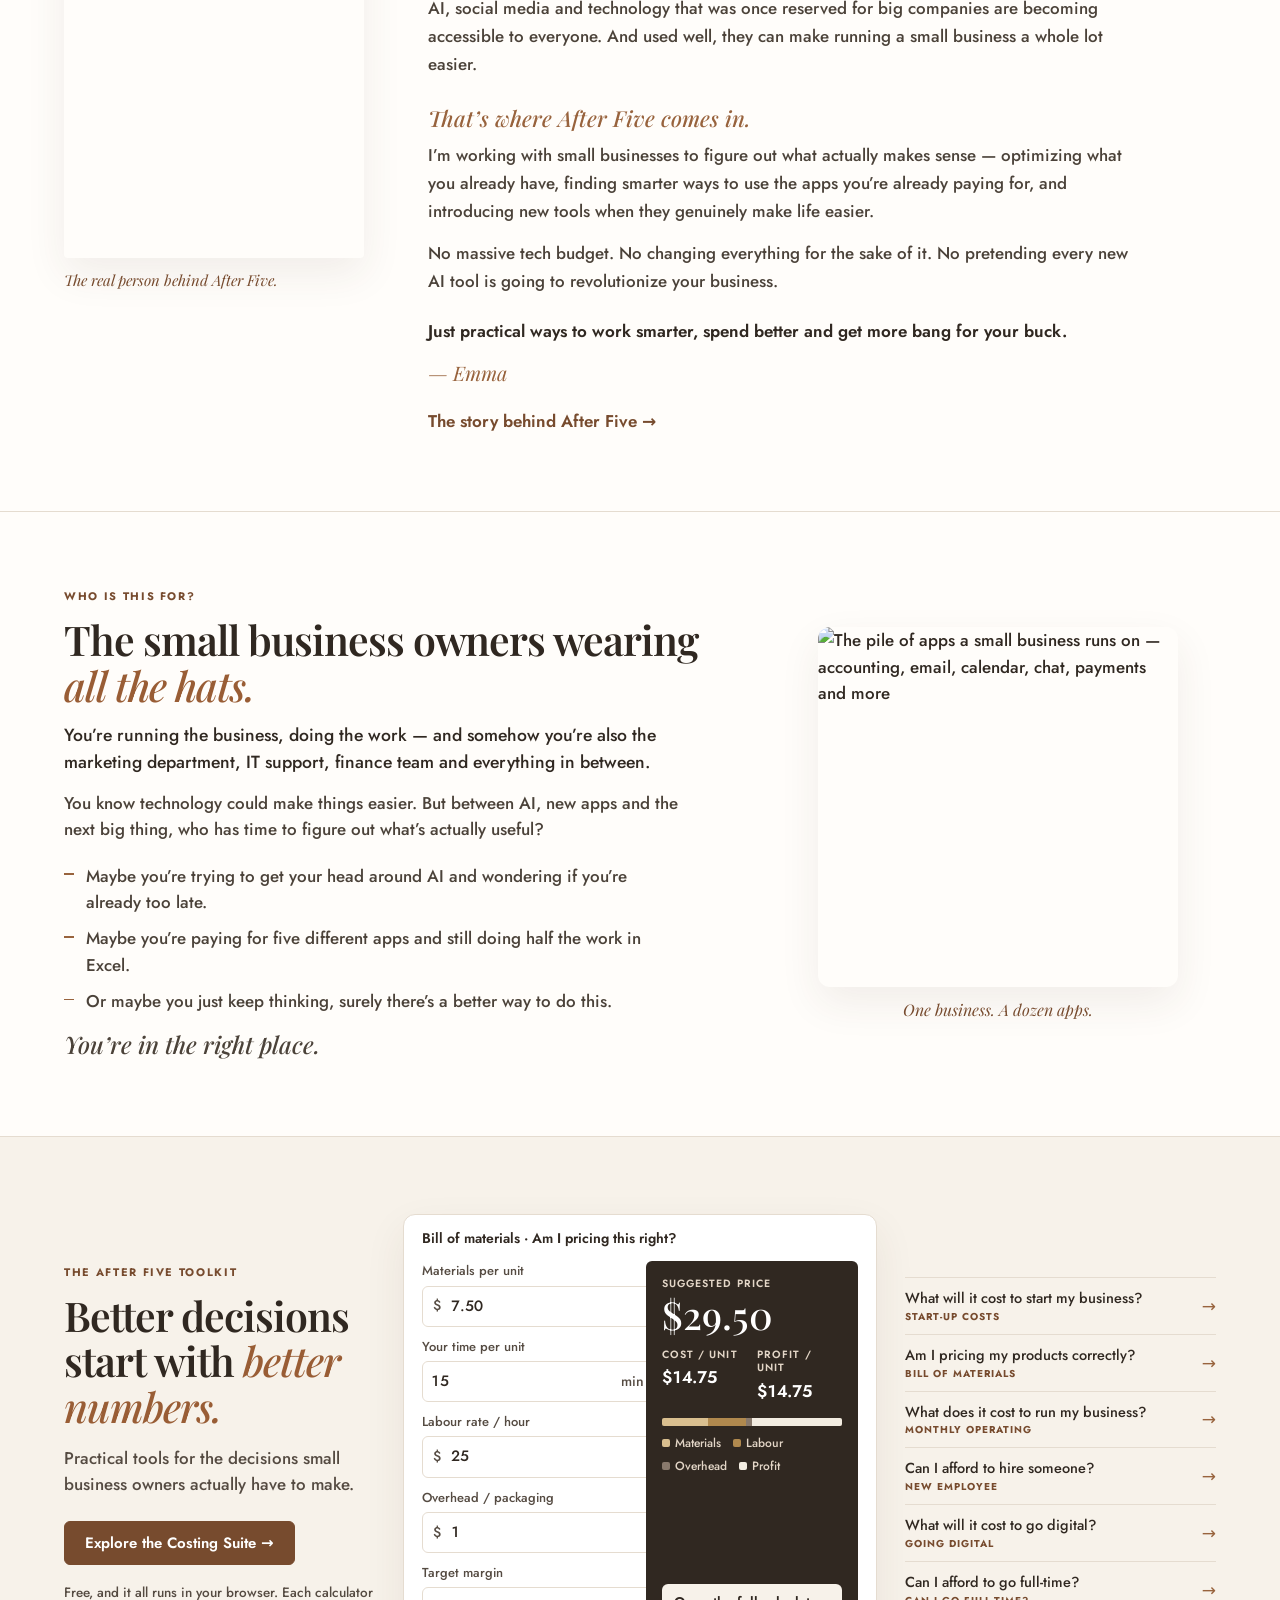
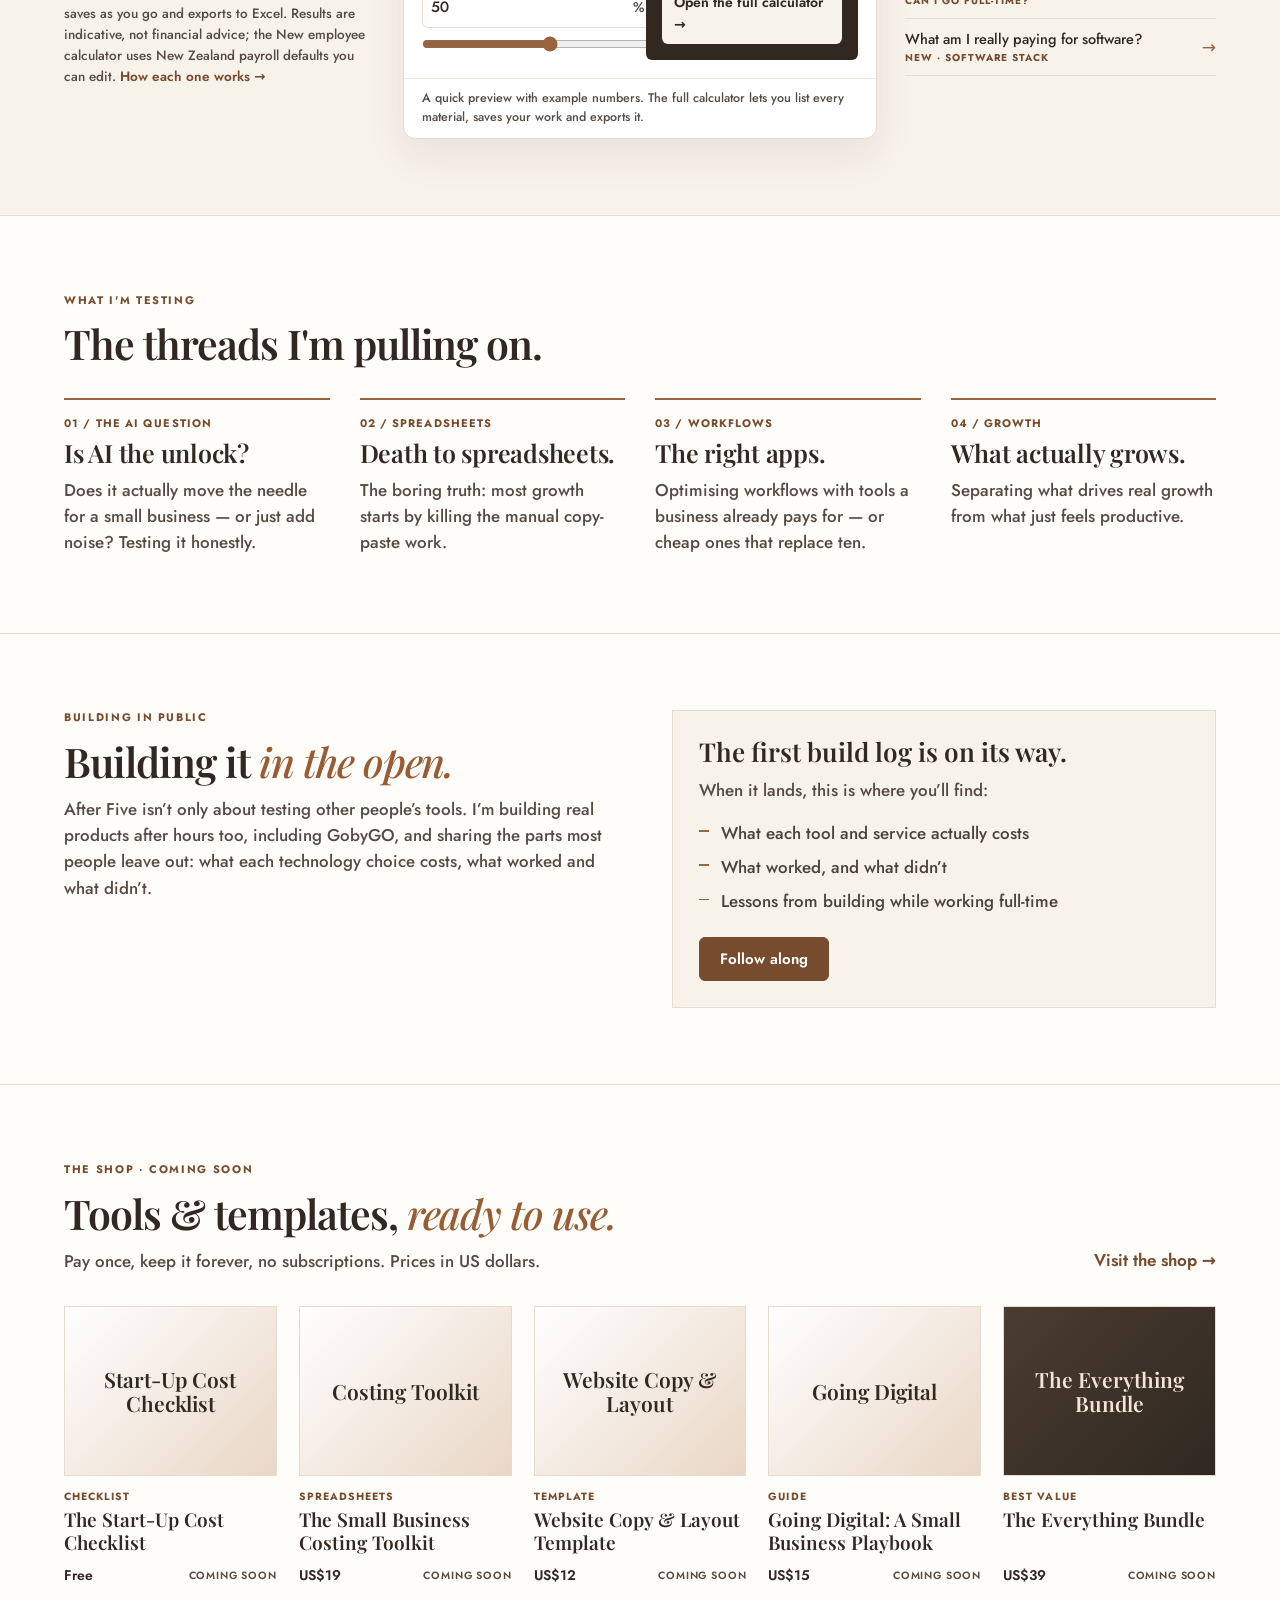
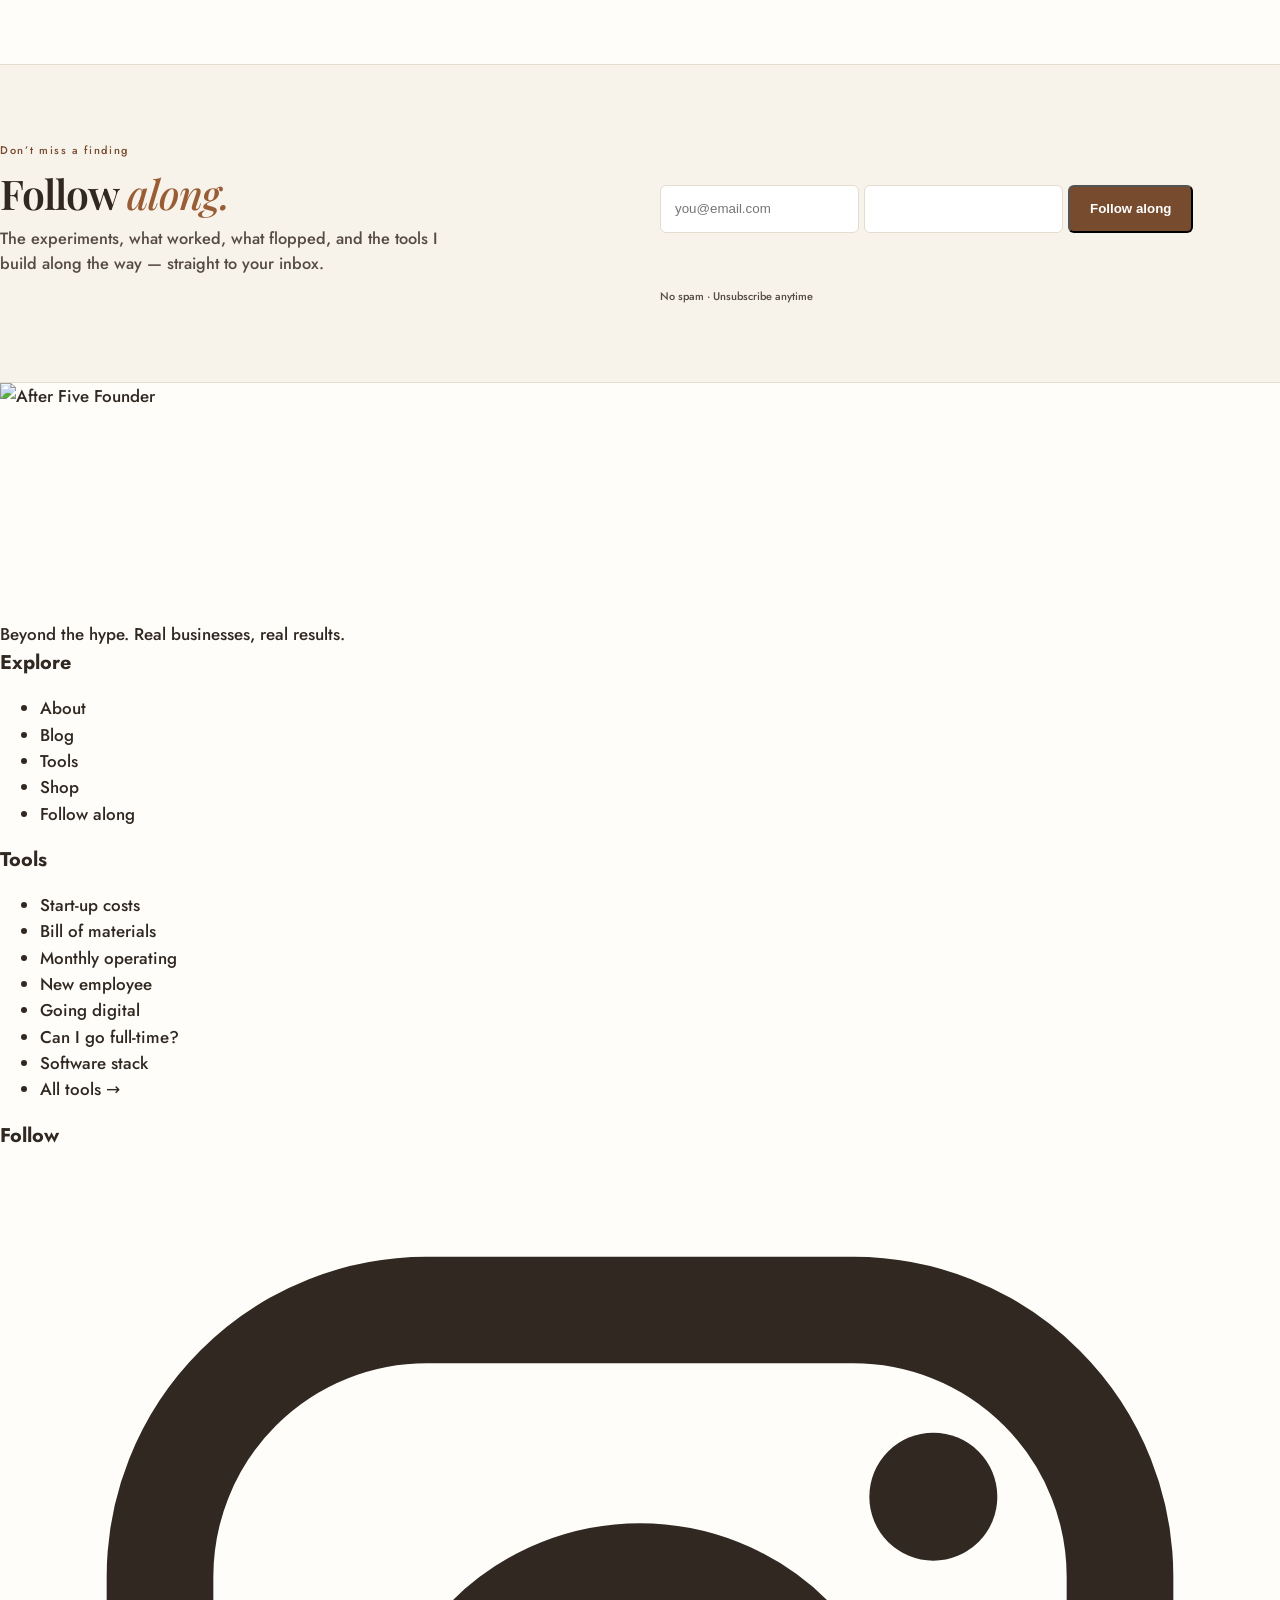
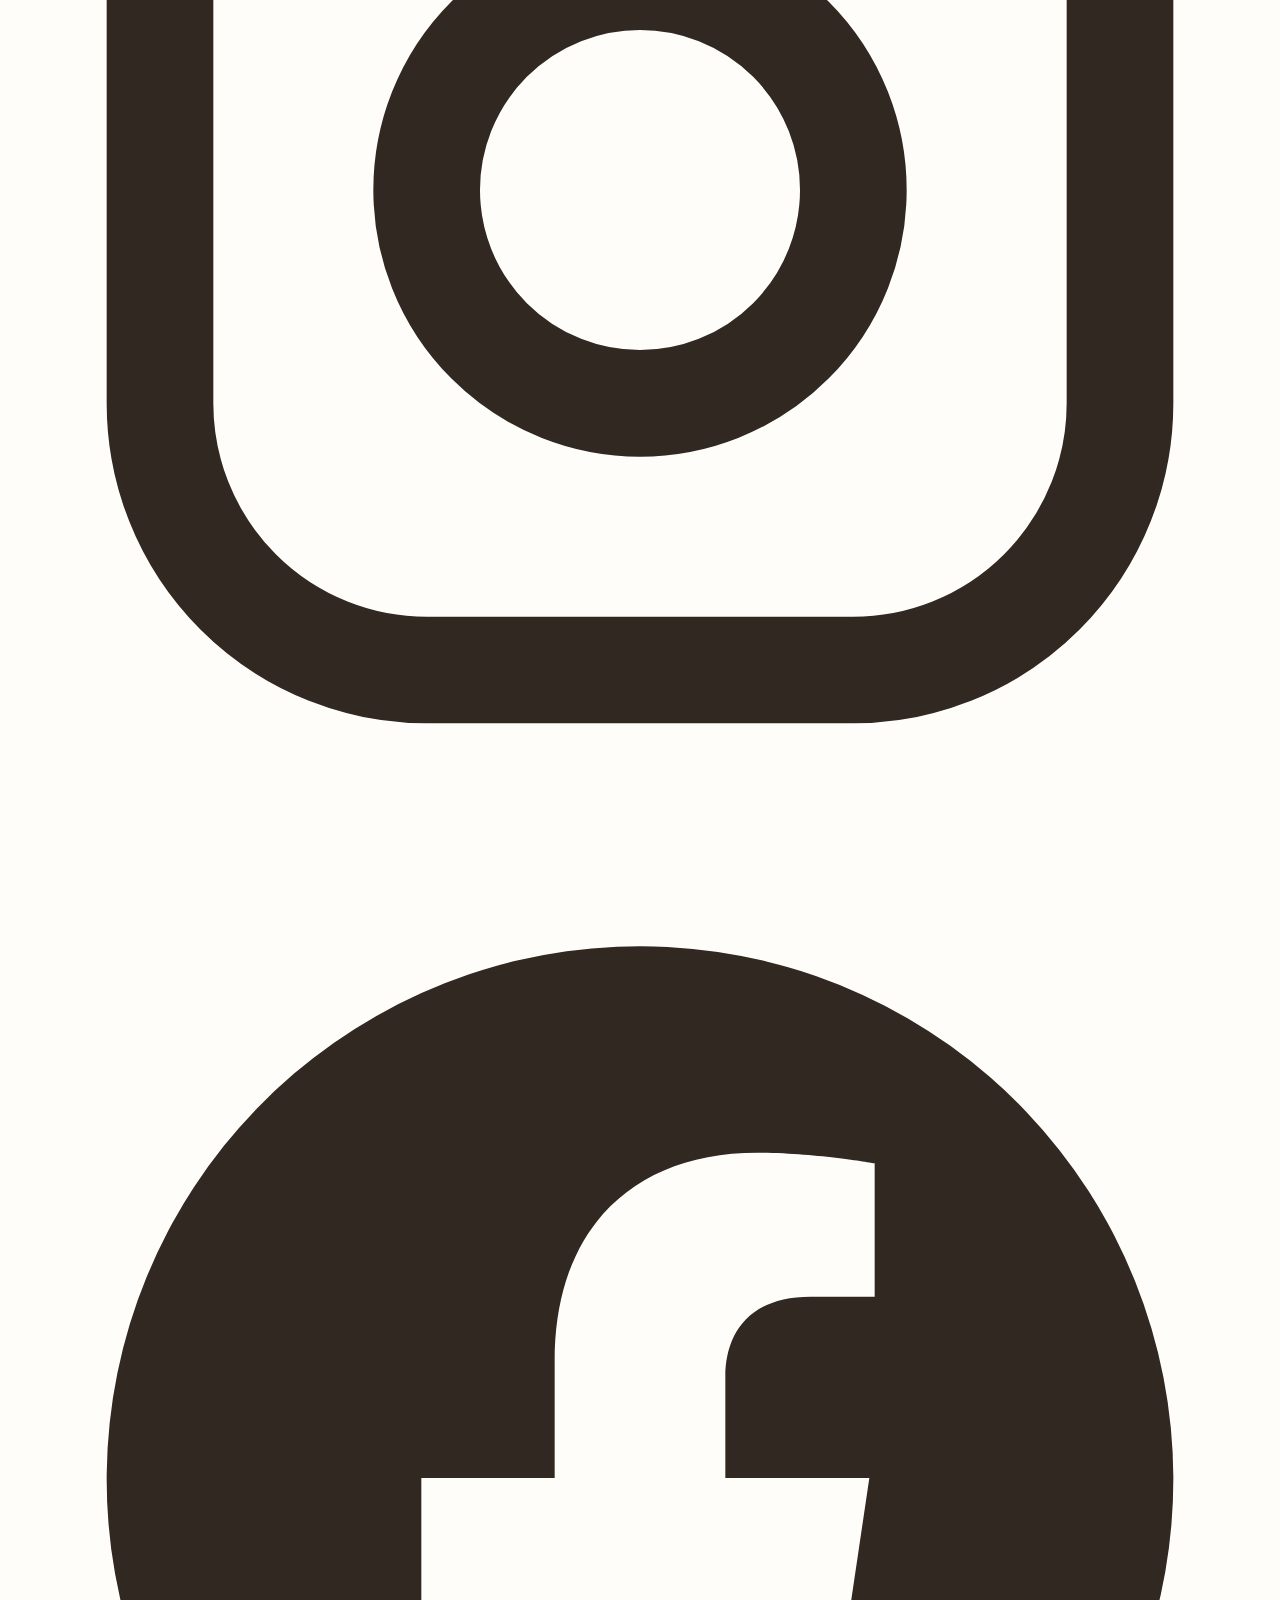
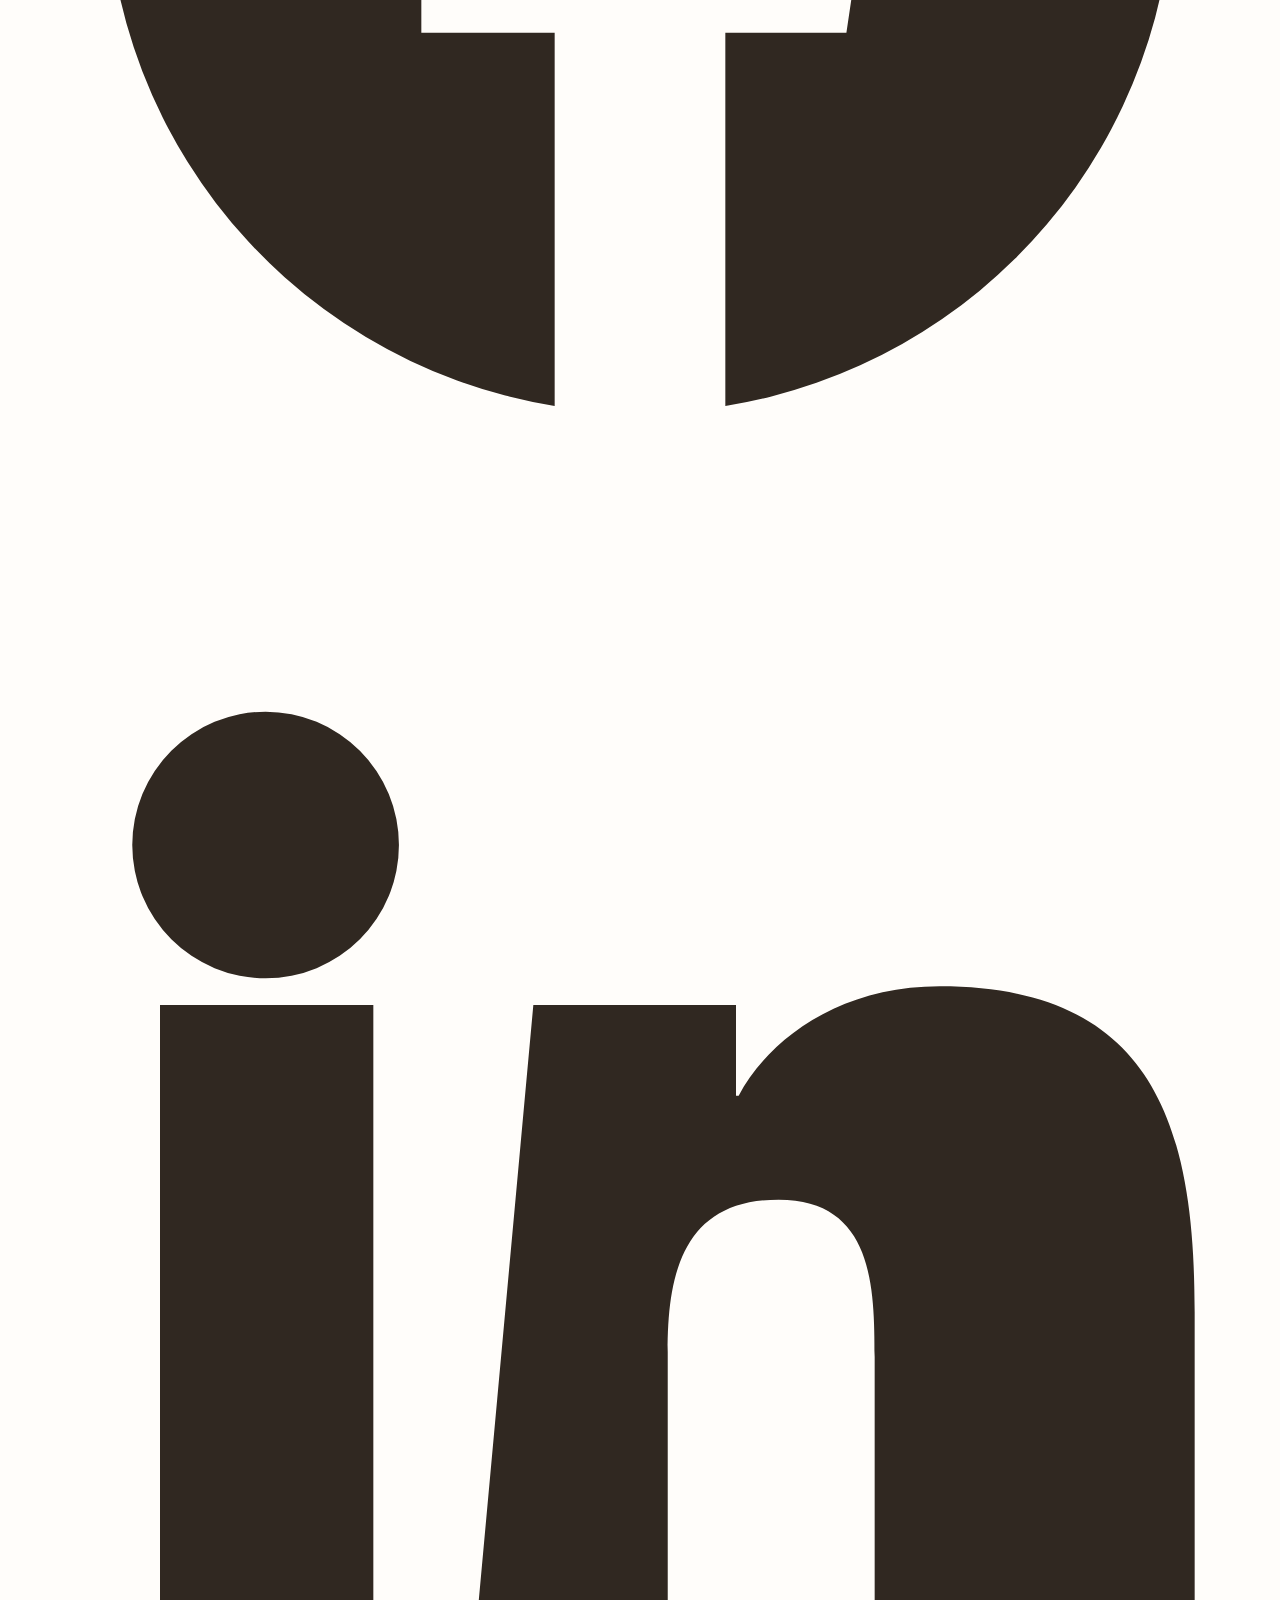
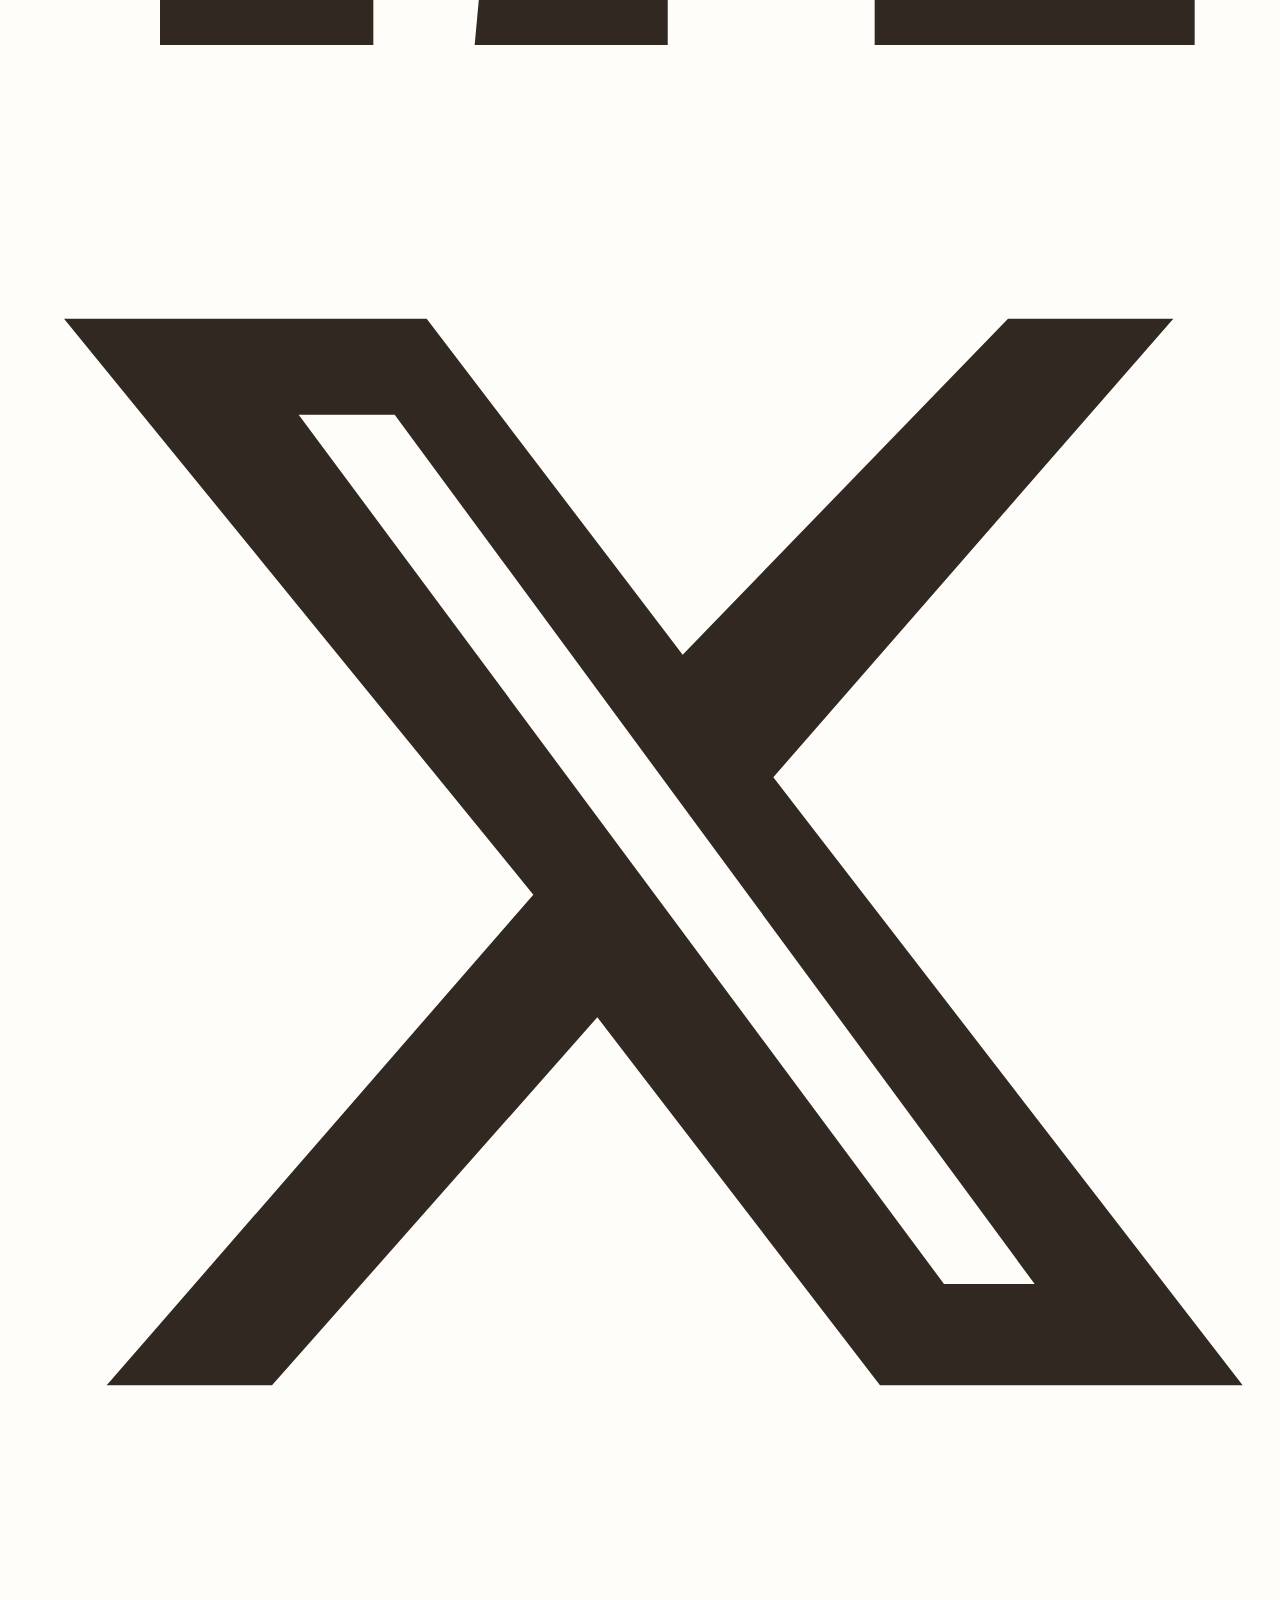
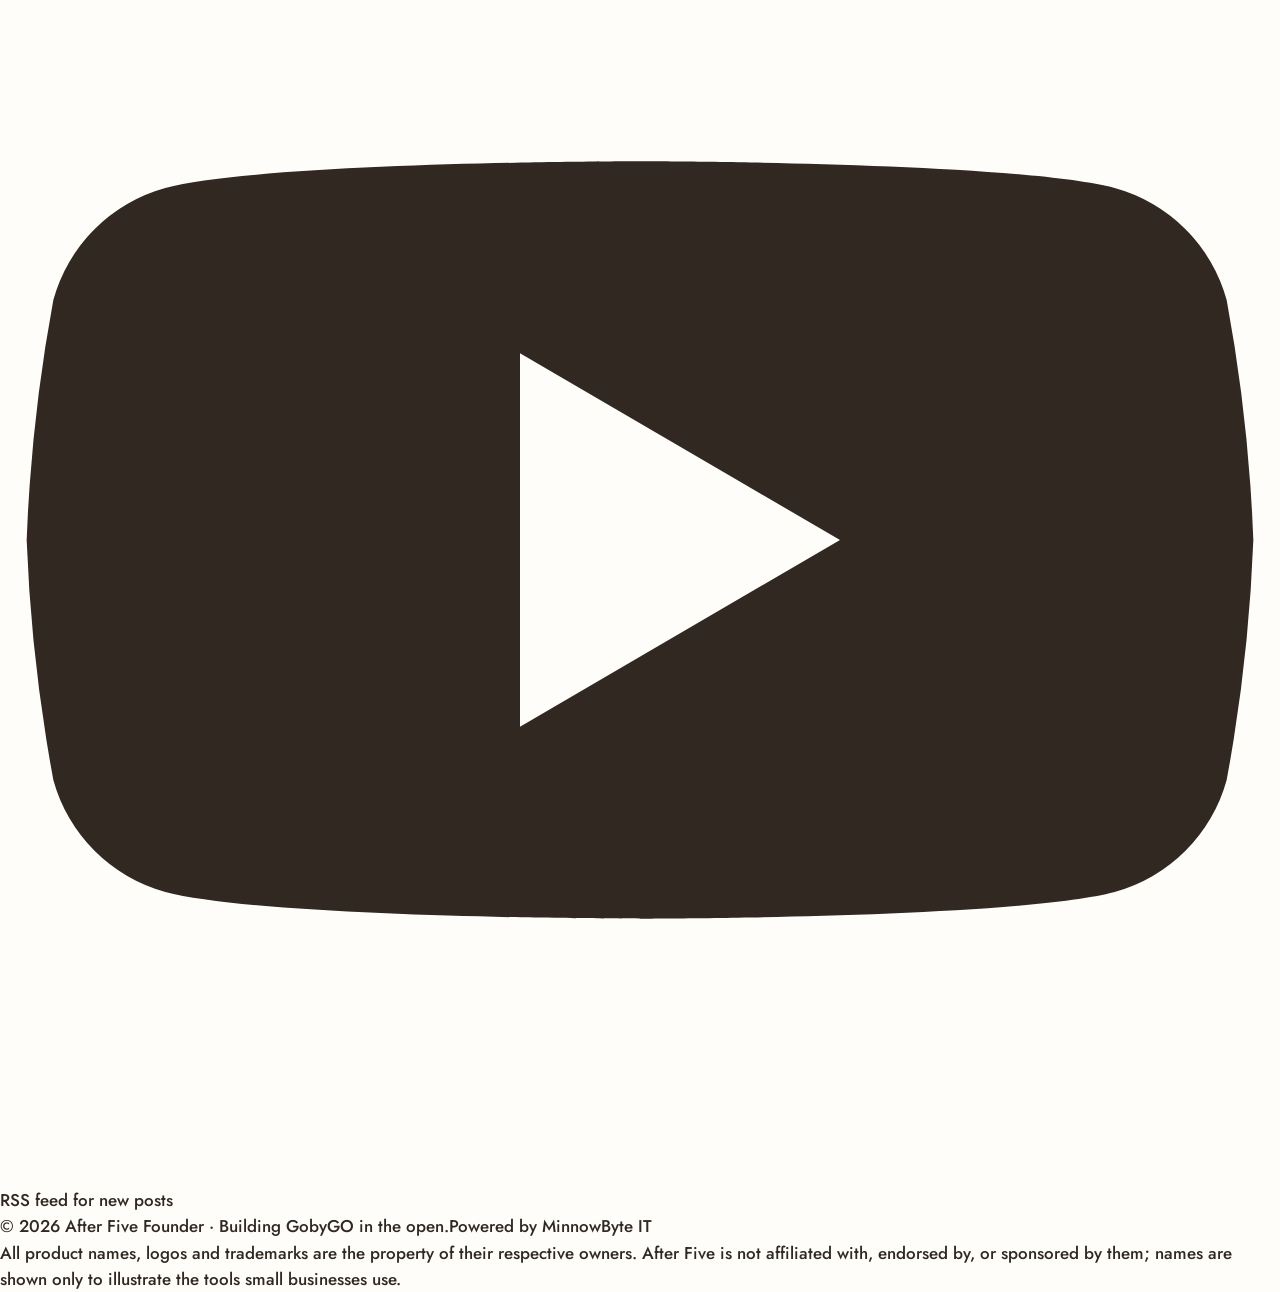
==== commit 07bd7ad8: "Replace Bodoni with Playfair Display for headings Bodoni's hairline strokes were hard to read. Playf" ====
--- a/public/index.html
+++ b/public/index.html
@@ -21,7 +21,7 @@
 <meta name="twitter:image" content="https://afterfivefounder.com/assets/og.jpg">
 <link rel="preconnect" href="https://fonts.googleapis.com">
 <link rel="preconnect" href="https://fonts.gstatic.com" crossorigin>
-<link href="https://fonts.googleapis.com/css2?family=Jost:wght@300..800&family=Bodoni+Moda:ital,opsz,wght@0,6..96,400;0,6..96,500;1,6..96,500;1,6..96,600;1,6..96,700&family=Caveat:wght@500;600;700&display=swap" rel="stylesheet">
+<link href="https://fonts.googleapis.com/css2?family=Jost:wght@300..800&family=Playfair+Display:ital,wght@0,500;0,600;0,700;1,500;1,600;1,700&family=Caveat:wght@500;600;700&display=swap" rel="stylesheet">
 <link rel="stylesheet" href="/assets/site.css">
 <style>
 /* Homepage. Layout and tokens follow design/after-five-target (02-design-tokens.css, 03-reference.html). */
@@ -29,7 +29,7 @@
   --paper:#fffdfa; --white:#fff; --cream:#f7f2ea; --stone:#ede4d8;
   --ink:#302821; --muted:#554B42; --body-ink:#4b4239;
   --bronze:#98633d; --bronze-dark:#774b2e; --line:#e5dcd0;
-  --serif:'Bodoni Moda',Didot,Georgia,serif; --sans:'Jost',system-ui,sans-serif; --hand:'Caveat',cursive;
+  --serif:'Playfair Display',Georgia,serif; --sans:'Jost',system-ui,sans-serif; --hand:'Caveat',cursive;
   --max:1240px; --gutter:clamp(20px,5vw,72px); --section:clamp(48px,6vw,88px);
   --radius:12px; --shadow:0 16px 40px rgba(73,51,33,.08);
   --h1:clamp(42px,5.1vw,76px); --h2:clamp(32px,3.2vw,48px);
@@ -42,14 +42,13 @@
 img{max-width:100%;display:block}
 a{color:inherit;text-decoration:none}
 h1,h2,h3,p{margin:0}
-h1,h2,h3,.lt-tile .k,.lt-item .n,.pc .t,.founder-copy .turn,.hats-close,.founder-copy .sign,.founder-fig figcaption,.hats-fig figcaption,.calc-out .big{font-optical-sizing:none;font-variation-settings:"opsz" 28}
 .wrap{width:var(--sx-wrap);margin-inline:auto}
 section{position:relative}
 
 /* type */
 .eyebrow{display:block;margin:0 0 14px;font:700 11px/1.3 var(--sans);letter-spacing:.15em;text-transform:uppercase;color:var(--bronze-dark)}
-.h2{font:500 var(--h2)/1.08 var(--serif);letter-spacing:-.02em;color:var(--ink)}
-.h2 em{font-style:italic;color:var(--bronze)}
+.h2{font:600 var(--h2)/1.1 var(--serif);letter-spacing:-.025em;color:var(--ink)}
+.h2 em{font-style:italic;font-weight:500;color:#995D35}
 .lead{font-size:1.06rem;color:var(--muted);max-width:56ch;margin-top:12px}
 .link-more{font-weight:600;color:var(--bronze-dark);white-space:nowrap;border-bottom:1px solid transparent;transition:border-color .15s}
 .link-more:hover{border-bottom-color:currentColor}
@@ -83,9 +82,10 @@
 .hero-bg .beam{top:-30%;right:10%;width:22%;height:170%;background:linear-gradient(90deg,rgba(255,248,236,0),rgba(255,248,236,.85) 50%,rgba(255,248,236,0));transform:rotate(30deg);filter:blur(8px)}
 .hero-bg .ring{top:6%;right:-6%;width:540px;height:540px;border:1px solid rgba(187,140,91,.35);border-radius:50%}
 .hero-bg .ring2{top:22%;right:6%;width:300px;height:300px;border:1px dashed rgba(187,140,91,.25);border-radius:50%}
-.hero-grid{display:grid;grid-template-columns:minmax(0,.95fr) minmax(0,1.05fr);gap:40px;align-items:center;padding-block:30px 34px}
-.hero h1{font:500 clamp(40px,4.6vw,68px)/1.04 var(--serif);letter-spacing:-.035em;color:var(--ink)}
-.hero h1 .accent{display:inline-block;margin-top:.08em;font-style:italic;font-weight:600;font-size:.86em;letter-spacing:-.025em;color:#93582f;background:linear-gradient(transparent 76%,rgba(243,222,194,.95) 76%,rgba(243,222,194,.95) 93%,transparent 93%)}
+.hero-grid{display:grid;grid-template-columns:minmax(0,1fr) minmax(0,1fr);gap:40px;align-items:center;padding-block:30px 34px}
+.hero h1{font:600 clamp(40px,4.9vw,74px)/1.08 var(--serif);letter-spacing:-.035em;color:#302A25}
+.hero h1 .accent{display:inline-block;margin-top:.04em;font-style:italic;font-weight:500;font-size:.83em;line-height:1.15;letter-spacing:-.02em;color:#995D35;white-space:nowrap}
+@media(max-width:370px){.hero h1 .accent{white-space:normal}}
 .hero .sub{max-width:470px;margin-top:20px;font-size:1.05rem;color:var(--muted)}
 .hero .mark{max-width:470px;margin-top:12px;padding-left:14px;border-left:2px solid var(--rich-bronze);font-weight:500;color:var(--ink)}
 .hero .cta{display:flex;flex-wrap:wrap;gap:12px;margin-top:24px}
@@ -117,9 +117,9 @@
 .sheet-tabs span{padding:3px 9px;border-radius:4px}
 .sheet-tabs .on{background:var(--champagne);color:var(--bronze-dark);font-weight:600}
 /* 2. subscriptions: medium card, warm neutral icons */
-.p-apps{bottom:8px;left:11%;width:39%;padding:12px 13px 13px;z-index:4;transform:rotate(3deg);background:#fffdf9}
+.p-apps{bottom:8px;left:7%;width:44%;padding:12px 13px 13px;z-index:4;transform:rotate(3deg);background:#fffdf9}
 .apps-head{display:flex;align-items:baseline;justify-content:space-between;gap:8px;margin-bottom:9px}
-.apps-head b{position:relative;font:600 13.5px/1.2 var(--sans);color:var(--ink)}
+.apps-head b{position:relative;font:600 13px/1.2 var(--sans);white-space:nowrap;color:var(--ink)}
 .apps-head .uline{position:absolute;left:-2px;bottom:-7px;width:calc(100% + 4px);height:9px;overflow:visible;color:var(--rich-bronze)}
 .apps-head .count{flex:none;padding:3px 8px;border-radius:999px;background:var(--champagne);color:var(--bronze-dark);font:700 11px/1.2 var(--sans);font-variant-numeric:tabular-nums;transition:background-color .4s,color .4s,transform .4s}
 .apps-grid{display:grid;grid-template-columns:repeat(4,minmax(0,1fr));gap:7px 4px}
@@ -141,7 +141,7 @@
 .note-sheet svg{left:30px;top:22px;width:40px;height:42px}
 .note-founder{top:-4px;right:0;text-align:right;transform:rotate(3deg);color:var(--ink)}
 .note-founder svg{position:static;display:block;width:118px;height:10px;margin:3px 0 0 auto}
-.note-apps{top:296px;left:-6%;max-width:118px;transform:rotate(-6deg)}
+.note-apps{top:290px;left:-9%;max-width:118px;transform:rotate(-6deg)}
 .note-apps svg{left:84px;top:58px;width:38px;height:40px;transform:rotate(-58deg)}
 /* hand-drawn strokes: drawn in by the sequence below */
 .draw path{stroke-dasharray:1;stroke-dashoffset:0}
@@ -183,7 +183,8 @@
   .app small{display:none}
   .p-ai{width:56%}
   .note-apps{display:none}
-  .apps-head b{font-size:12.5px}
+  .apps-head b{font-size:12.5px;white-space:normal}
+  .p-apps{width:46%}
 }
 @media(max-width:900px){
   .hero-grid{grid-template-columns:1fr;gap:20px;padding-block:32px 36px}
@@ -226,7 +227,7 @@
 .lt-tile .rule{display:block;width:56px;height:2px;margin-top:14px;background:var(--bronze)}
 .lt-kicker{display:flex;flex-wrap:wrap;align-items:center;gap:8px;font:700 11px/1.3 var(--sans);letter-spacing:.1em;text-transform:uppercase;color:var(--bronze-dark)}
 .lt-kicker .new{padding:3px 8px;border-radius:4px;background:var(--bronze-dark);color:#fff;letter-spacing:.08em}
-.lt-feat h3{font:500 clamp(26px,2.5vw,34px)/1.12 var(--serif);letter-spacing:-.015em;color:var(--ink);max-width:24ch}
+.lt-feat h3{font:600 clamp(26px,2.5vw,34px)/1.12 var(--serif);letter-spacing:-.015em;color:var(--ink);max-width:24ch}
 .lt-feat:hover h3,.lt-item:hover h3{color:var(--bronze-dark)}
 .lt-feat p{color:var(--muted);max-width:56ch}
 .lt-meta{font-size:13.5px;color:var(--muted)}
@@ -235,9 +236,9 @@
 .lt-list li:first-child .lt-item{padding-top:0}
 .lt-item{display:grid;grid-template-columns:100px minmax(0,1fr);grid-template-rows:auto auto 1fr;column-gap:18px;row-gap:6px;padding:20px 0;color:var(--ink)}
 .lt-item .n{grid-row:1/4;display:grid;place-items:center;align-self:stretch;min-height:84px;background:var(--cream);font:500 32px/1 var(--serif);color:var(--bronze)}
-.lt-item h3{font:500 clamp(21px,1.8vw,25px)/1.15 var(--serif);letter-spacing:-.01em}
+.lt-item h3{font:600 clamp(21px,1.8vw,25px)/1.15 var(--serif);letter-spacing:-.01em}
 .lt-aside{padding:26px;background:var(--cream);border:1px solid var(--line)}
-.lt-aside h3{font:500 26px/1.15 var(--serif)}
+.lt-aside h3{font:600 26px/1.15 var(--serif)}
 .lt-aside p{color:var(--muted);margin:10px 0 18px}
 .lt-aside .acts{display:flex;flex-wrap:wrap;gap:10px}
 .lt-empty{grid-column:1/-1;max-width:680px}
@@ -310,13 +311,13 @@
 .threads{display:grid;grid-template-columns:repeat(4,minmax(0,1fr));gap:30px;margin-top:32px}
 .thread{padding-top:16px;border-top:2px solid var(--bronze)}
 .thread .meta{display:block;margin-bottom:8px;font:700 11px/1.3 var(--sans);letter-spacing:.1em;text-transform:uppercase;color:var(--bronze-dark)}
-.thread h3{font:500 25px/1.12 var(--serif);letter-spacing:-.01em}
+.thread h3{font:600 25px/1.12 var(--serif);letter-spacing:-.01em}
 .thread p{margin-top:10px;color:var(--muted)}
 
 /* ---------- BUILDING IN PUBLIC ---------- */
 .bp-grid{display:grid;grid-template-columns:minmax(0,1fr) minmax(0,1fr);gap:clamp(28px,5vw,64px);align-items:start}
 .bp-card{padding:26px;background:var(--cream);border:1px solid var(--line)}
-.bp-card h3{font:500 26px/1.15 var(--serif)}
+.bp-card h3{font:600 26px/1.15 var(--serif)}
 .bp-card p{margin-top:10px;color:var(--muted)}
 .bp-list{list-style:none;margin:16px 0 22px;padding:0;display:grid;gap:8px}
 .bp-list li{position:relative;padding-left:22px;color:var(--body-ink)}
@@ -328,13 +329,13 @@
 .shopt-list{list-style:none;margin:0;padding:0;display:grid;grid-template-columns:repeat(5,minmax(0,1fr));gap:22px}
 .shopt-list a{display:flex;flex-direction:column;height:100%}
 .pc{display:grid;place-items:center;aspect-ratio:5/4;margin-bottom:14px;padding:18px;border:1px solid var(--line);background:linear-gradient(135deg,#fff,#e9d7c5);text-align:center;transition:box-shadow .18s,transform .18s}
-.pc .t{font:500 21px/1.15 var(--serif);color:var(--ink)}
+.pc .t{font:600 21px/1.15 var(--serif);color:var(--ink)}
 .pc.p5{background:linear-gradient(135deg,#4a3c31,var(--ink))}
 .pc.p5 .t{color:#f3e6d6}
 .shopt-list a:hover .pc{transform:translateY(-3px);box-shadow:var(--shadow)}
 .shopt-b{display:flex;flex-direction:column;gap:4px;flex:1}
 .shopt-b .ty{font:700 10.5px/1.3 var(--sans);letter-spacing:.1em;text-transform:uppercase;color:var(--bronze-dark)}
-.shopt-b h3{font:500 19px/1.2 var(--serif);color:var(--ink)}
+.shopt-b h3{font:600 19px/1.2 var(--serif);color:var(--ink)}
 .shopt-list a:hover h3{color:var(--bronze-dark)}
 .shopt-b .ft{display:flex;flex-wrap:wrap;justify-content:space-between;align-items:center;gap:6px;margin-top:auto;padding-top:8px;font-size:14px}
 .shopt-b .pr{font-weight:600}
@@ -345,8 +346,8 @@
 .sx-follow .sx-wrap{display:grid;grid-template-columns:minmax(0,1fr) minmax(0,1fr);column-gap:40px;align-items:center}
 .sx-follow .sx-wrap>*{grid-column:1}
 .sx-follow .sx-eyebrow{justify-self:start;padding:0;border:0;border-radius:0;font-size:11px;letter-spacing:.15em;color:var(--bronze-dark)}
-.sx-follow h2{margin-top:12px;font:500 var(--h2)/1.08 var(--serif);letter-spacing:-.02em;color:var(--ink)}
-.sx-follow h2 em{font-family:var(--serif);font-weight:500;font-style:italic;color:var(--bronze);font-optical-sizing:none;font-variation-settings:"opsz" 28}
+.sx-follow h2{margin-top:12px;font:600 var(--h2)/1.1 var(--serif);letter-spacing:-.025em;color:var(--ink)}
+.sx-follow h2 em{font-family:var(--serif);font-weight:500;font-style:italic;color:#995D35;}
 .sx-follow .sx-follow-text{margin:10px 0 0;max-width:46ch;opacity:1;color:var(--muted);font-size:1.02rem}
 .sx-follow .sx-form,.sx-follow .sx-status,.sx-follow .sx-fine{grid-column:2}
 .sx-follow .sx-form{grid-row:1/4;align-self:center;justify-content:flex-start;max-width:none;margin:0;gap:10px}
@@ -424,7 +425,7 @@
   <div class="wrap hero-grid">
     <div class="hero-copy">
       <span class="eyebrow">Helpful, not hypey.</span>
-      <h1>Small business.<br>Big tech.<br><span class="accent">Without the big budget.</span></h1>
+      <h1 class="hero-title">Small business.<br>Big tech.<br><span class="accent">Without the big budget.</span></h1>
       <p class="sub">AI. Apps. Automation. Better workflows. Big businesses have teams to figure this stuff out. Small businesses usually don’t.</p>
       <p class="mark">After Five is about finding what actually works — without wasting your time or your money.</p>
       <div class="cta">
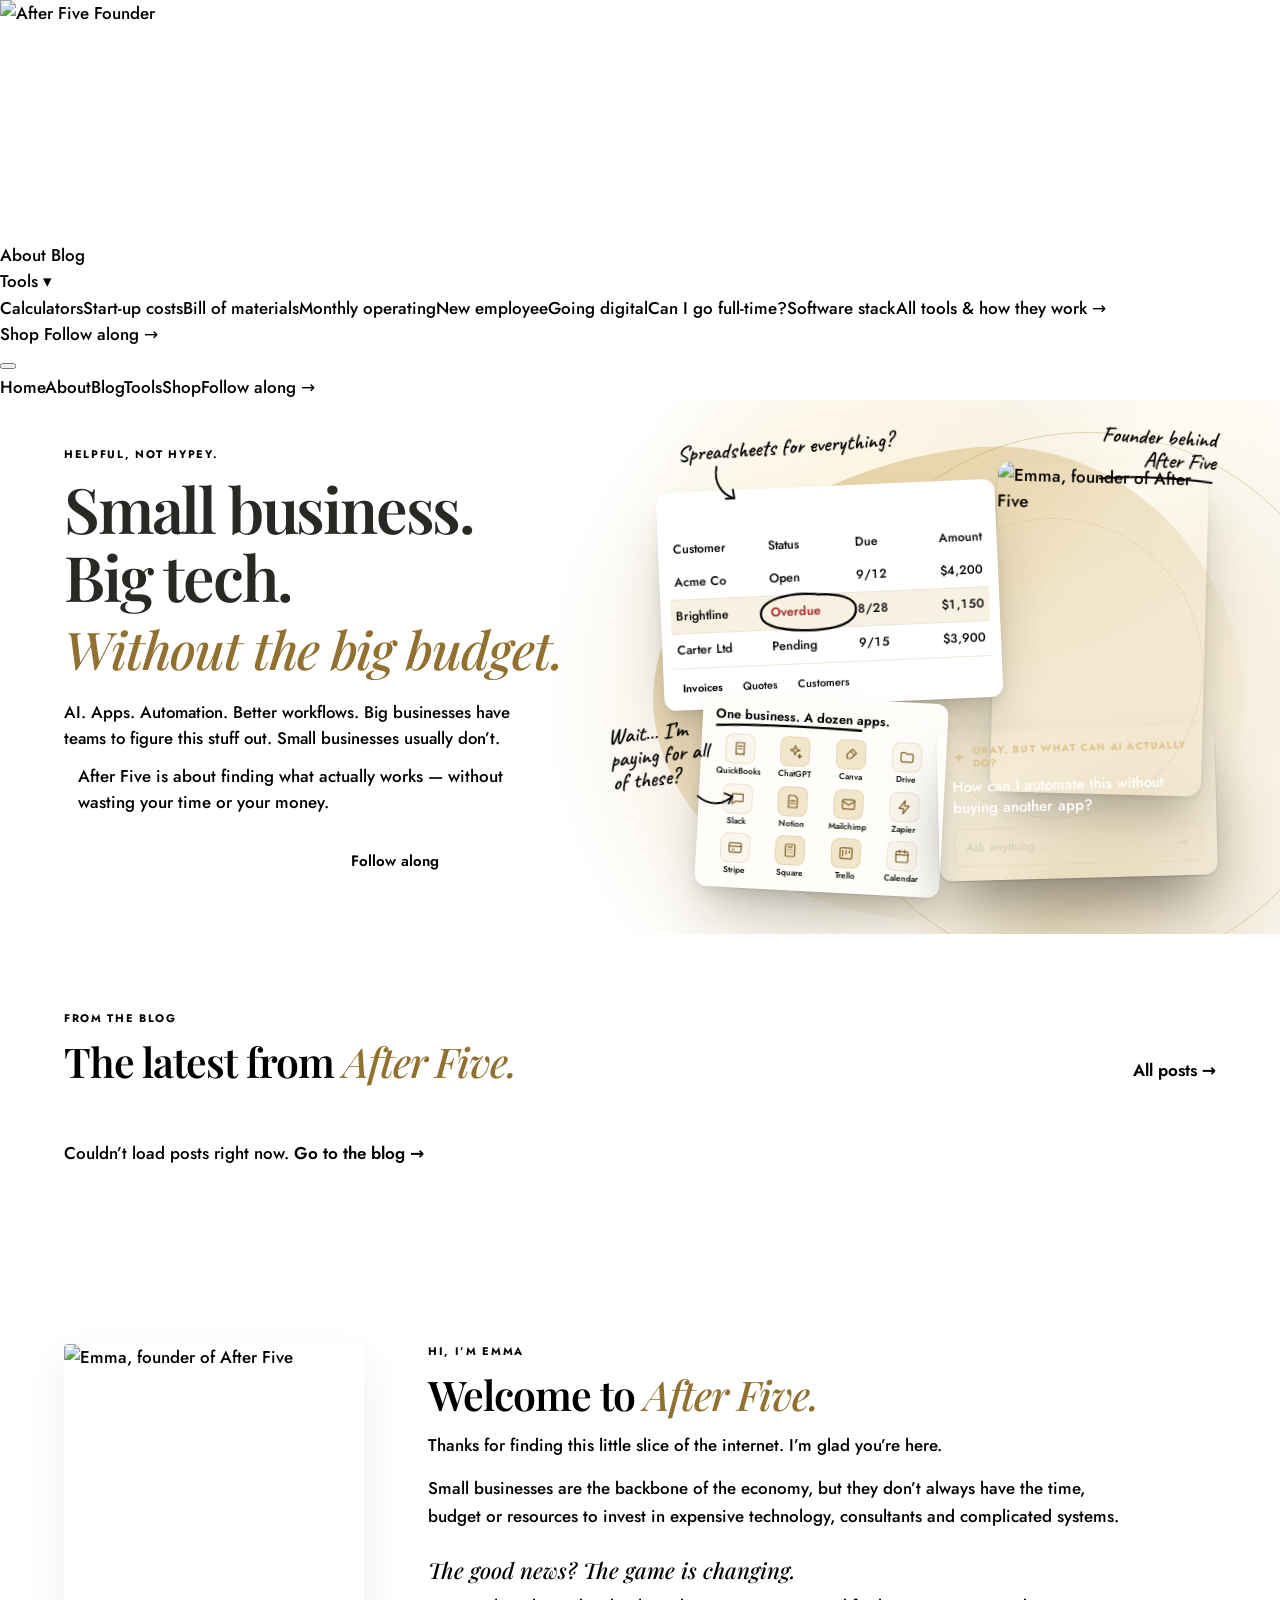
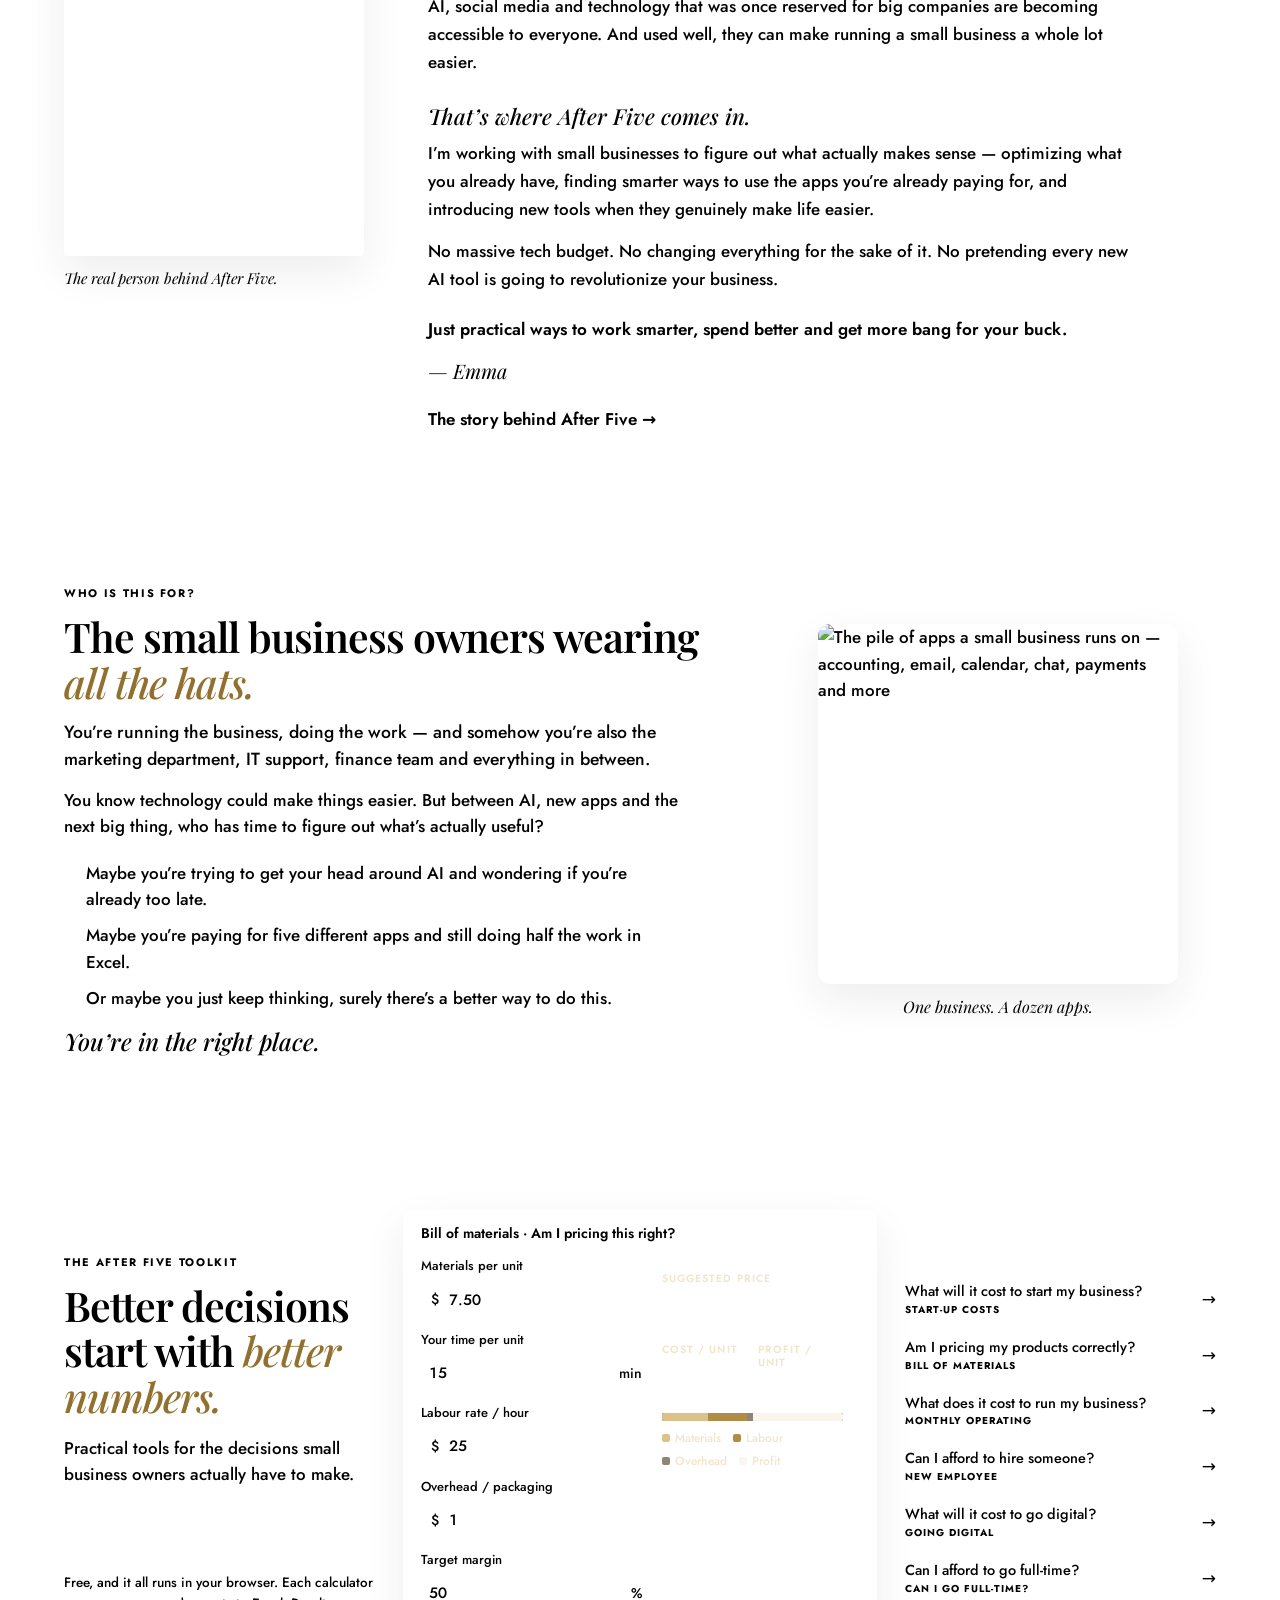
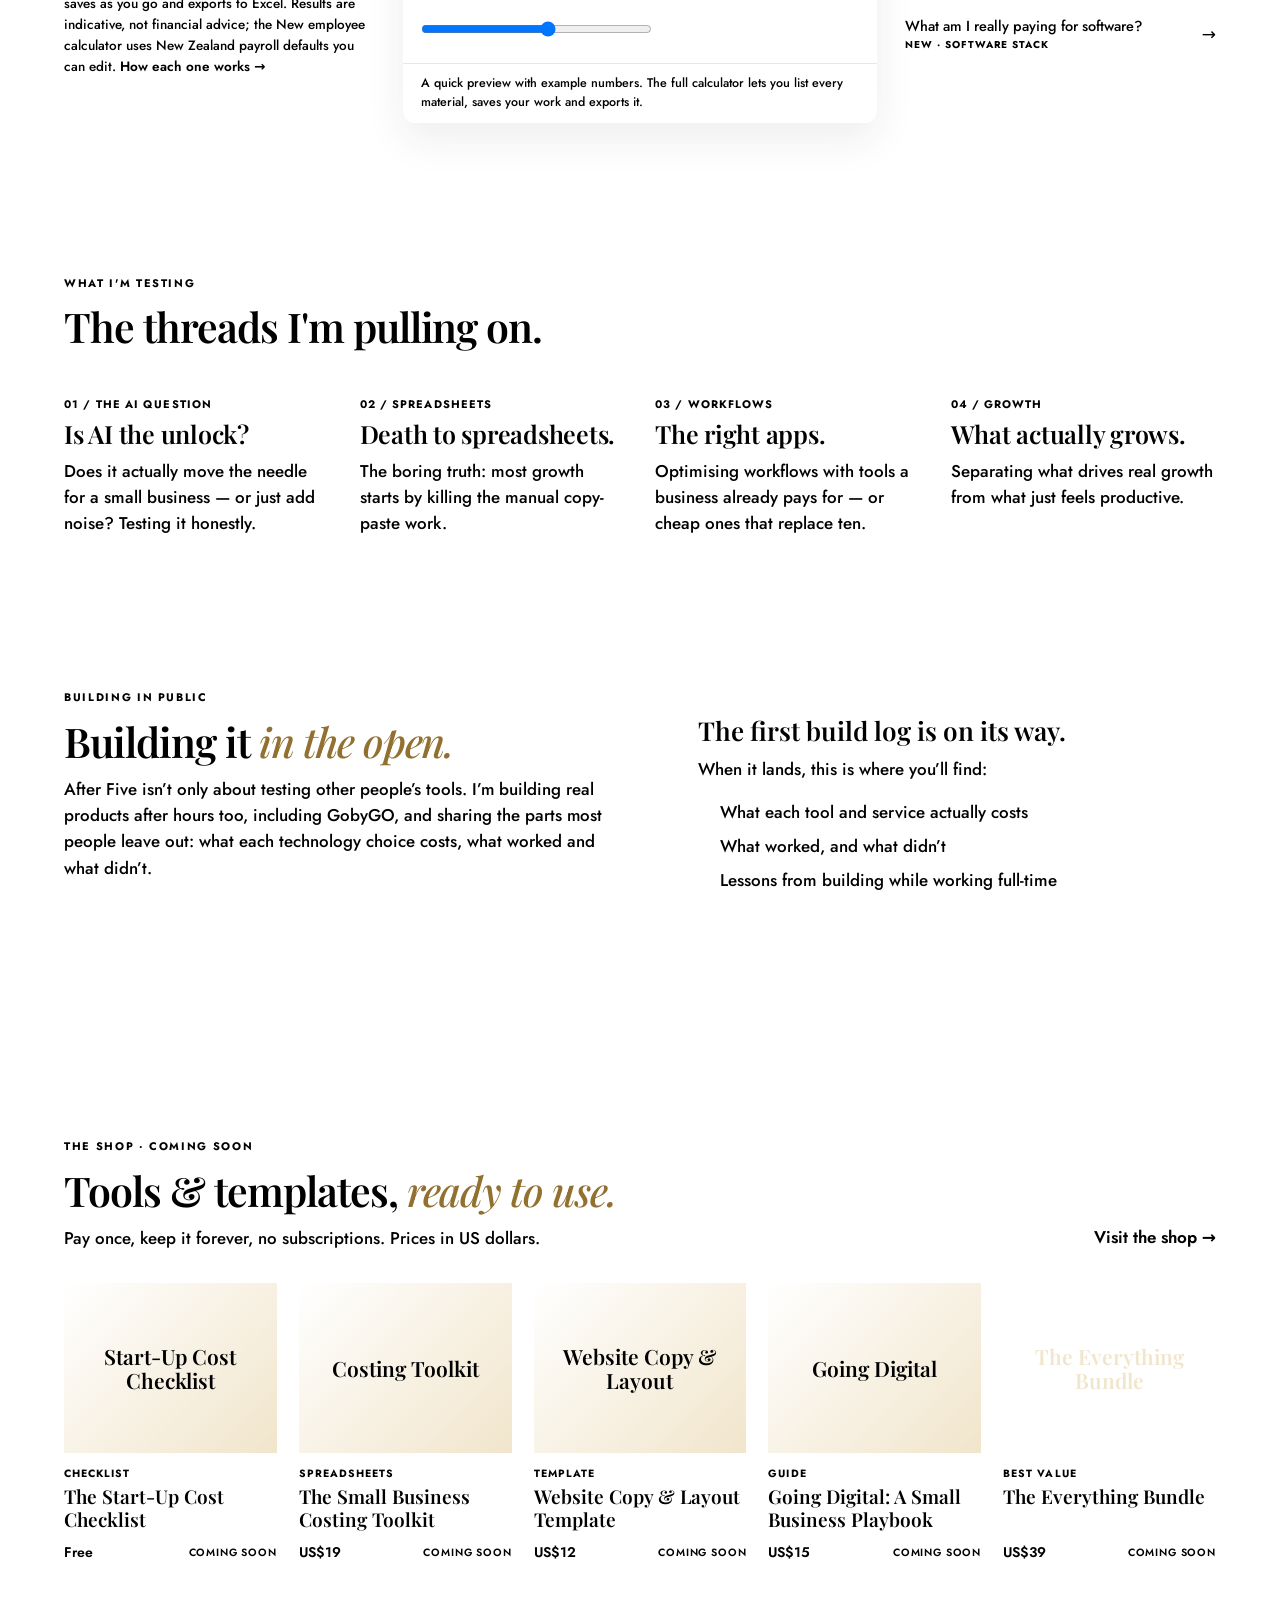
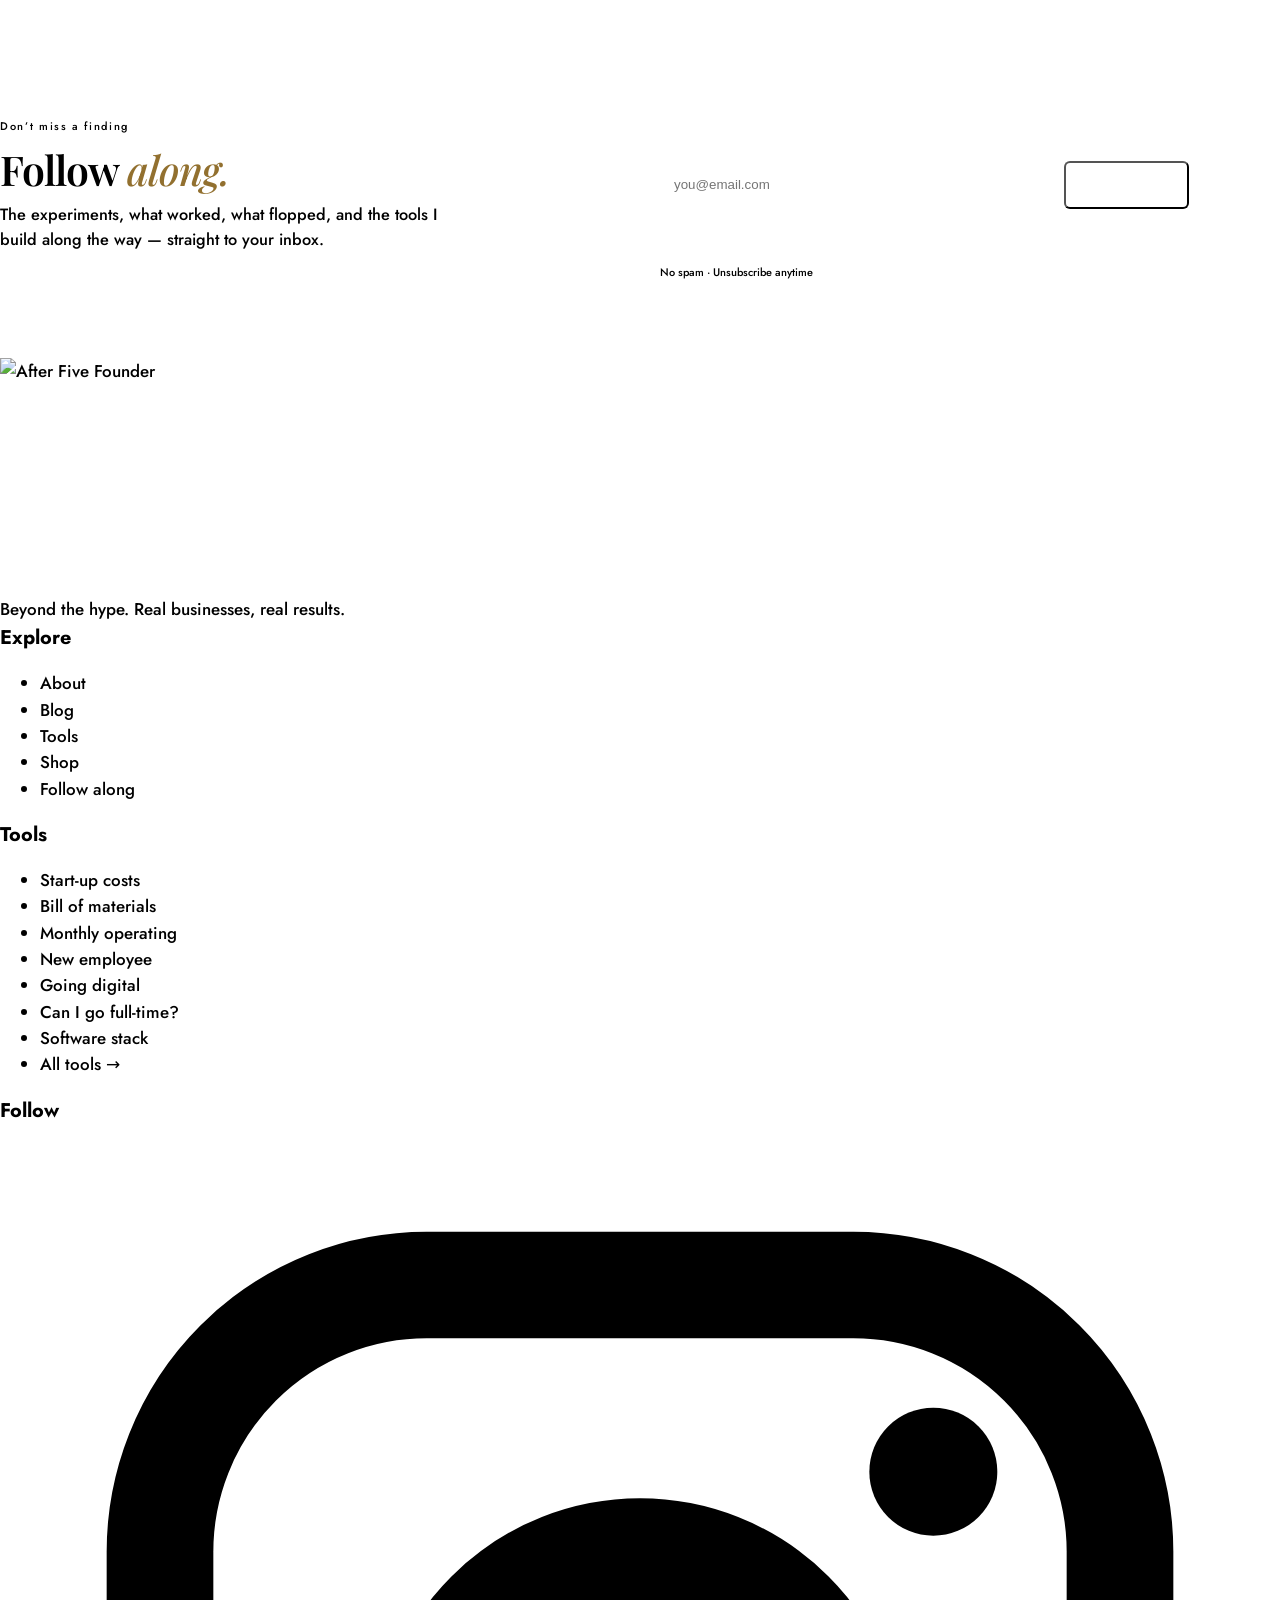
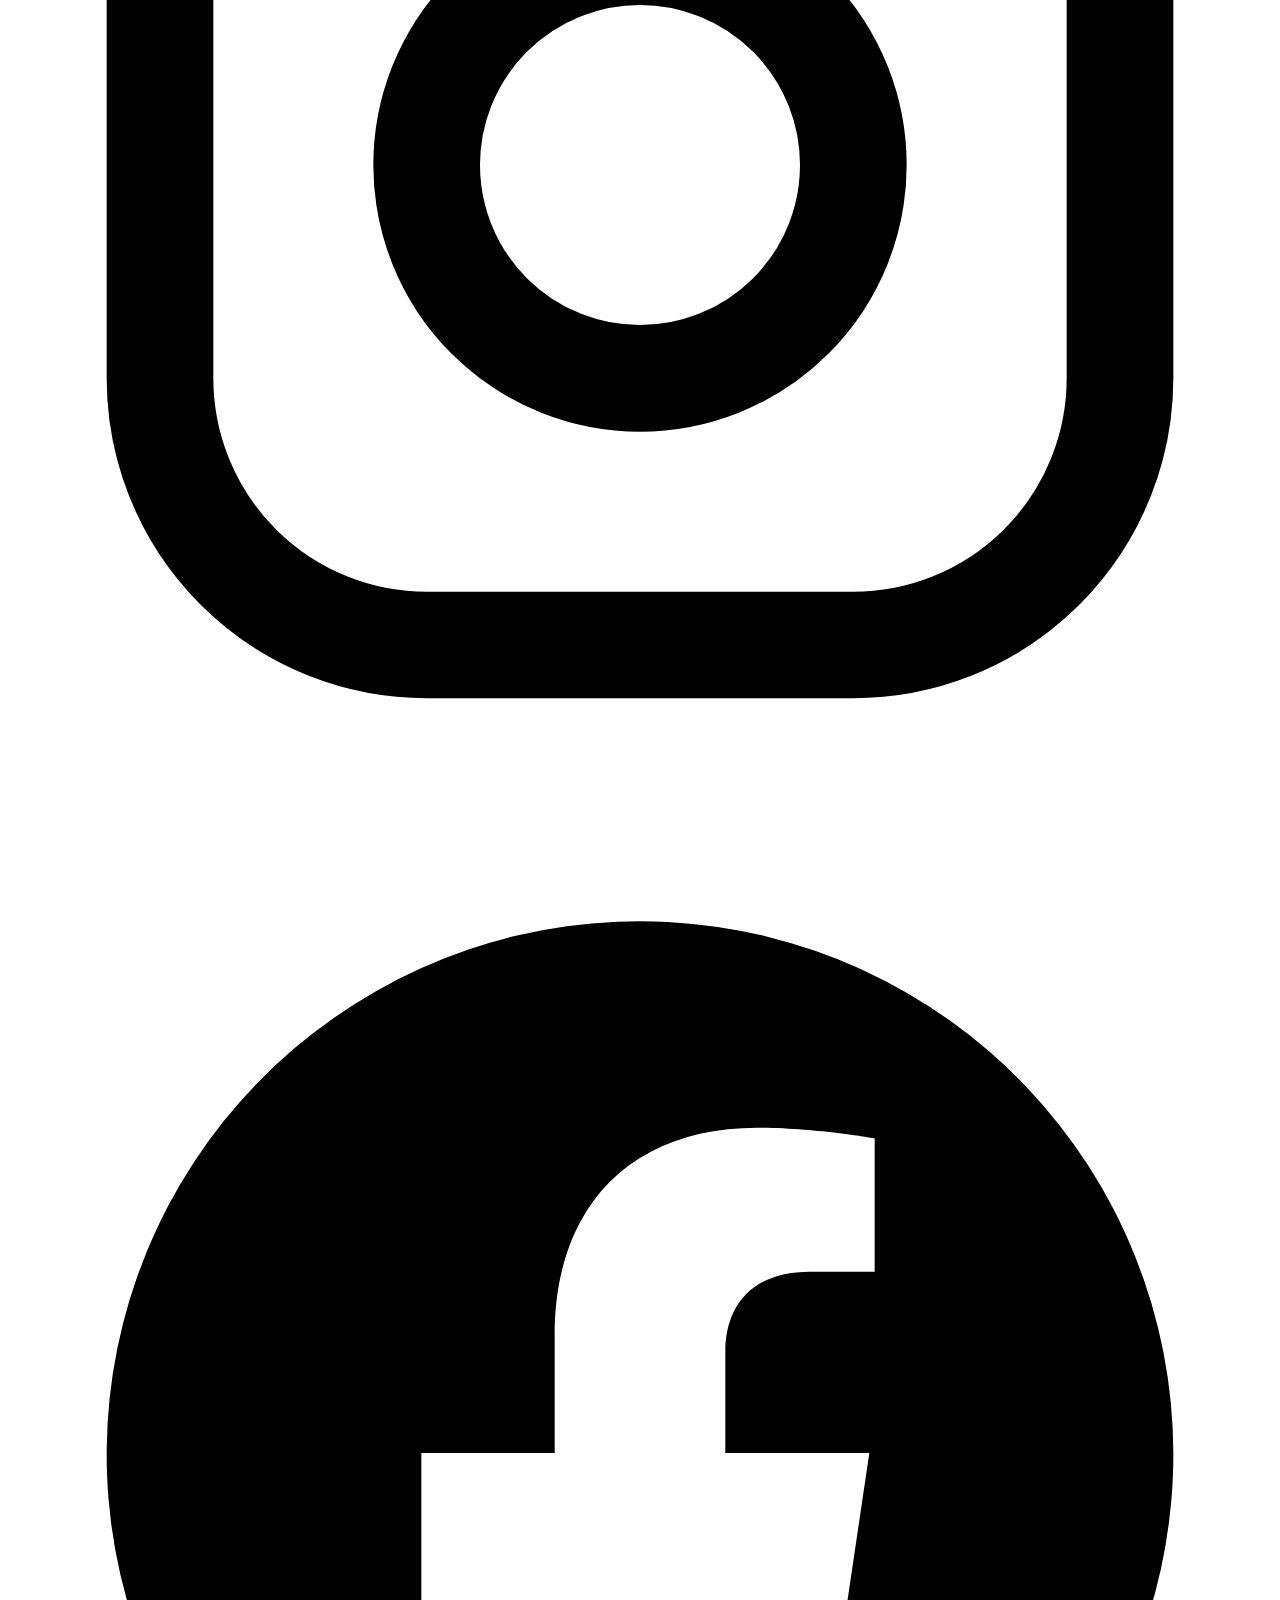
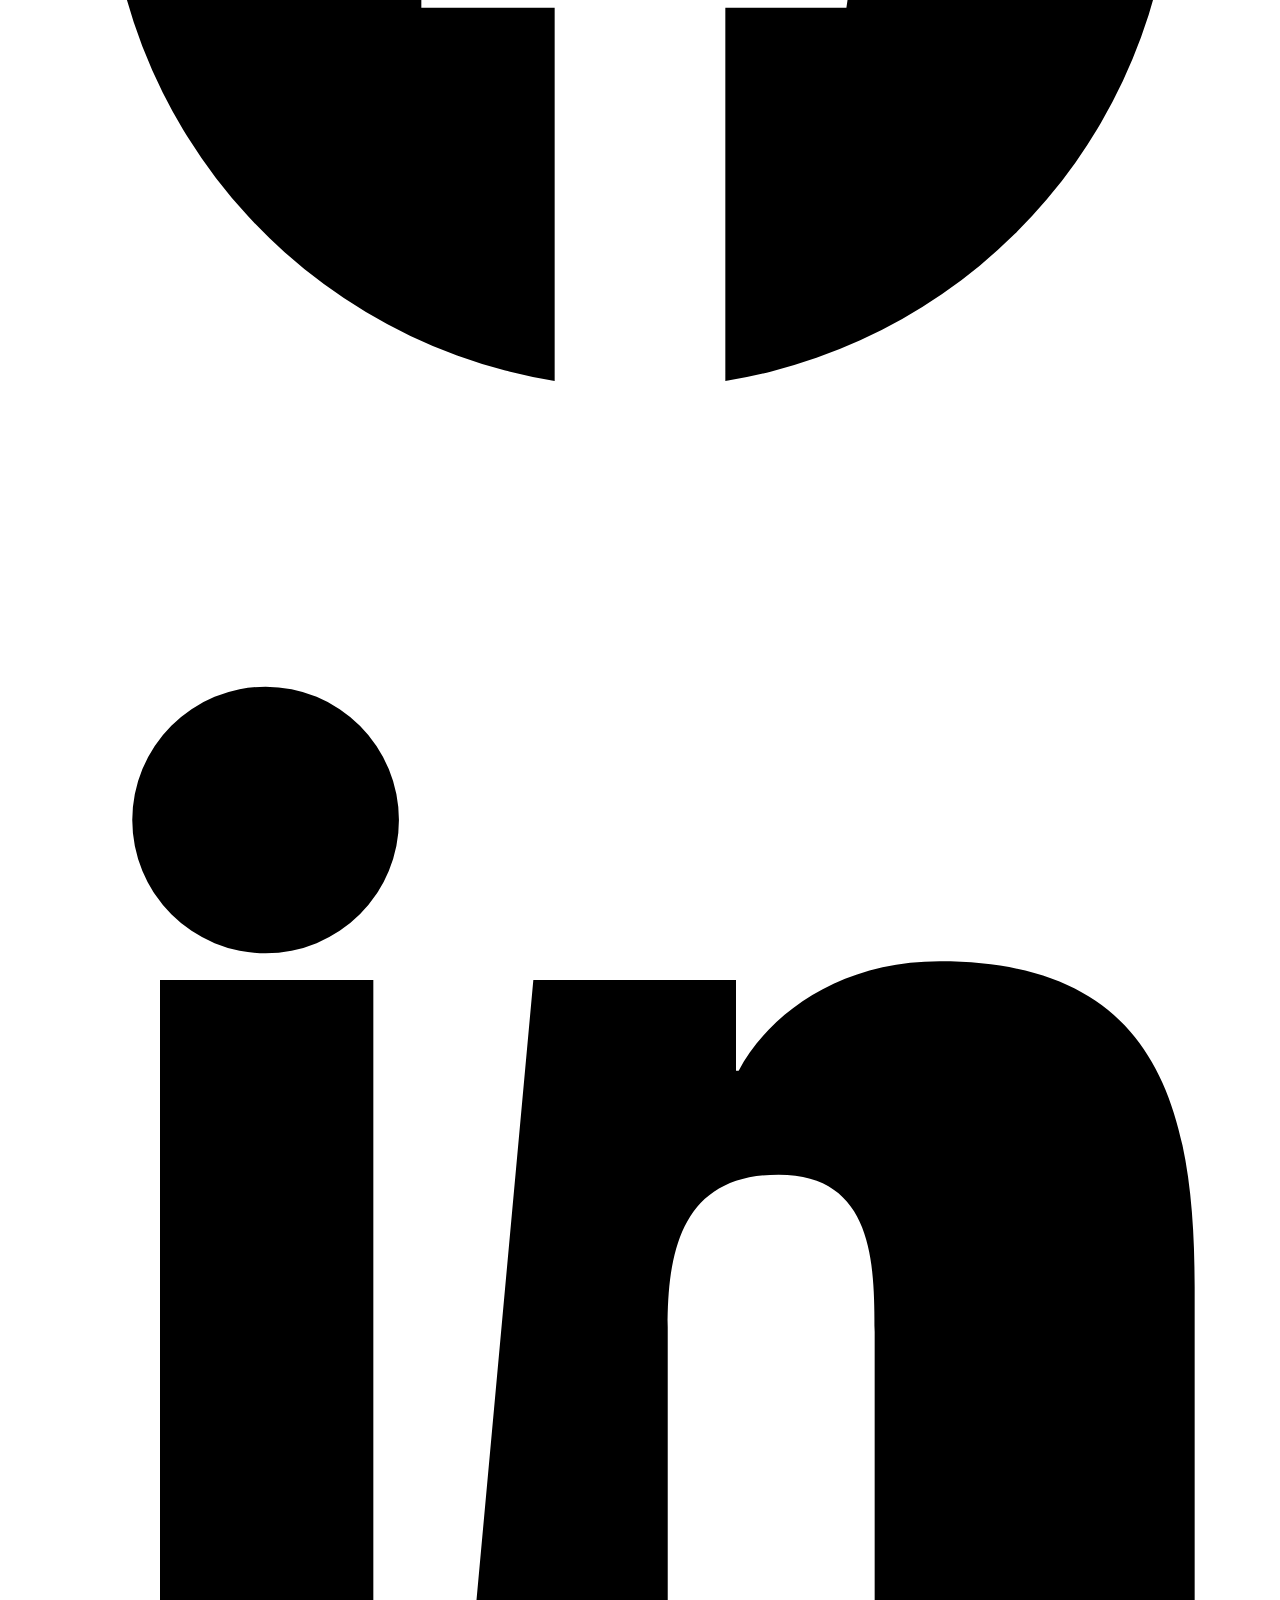
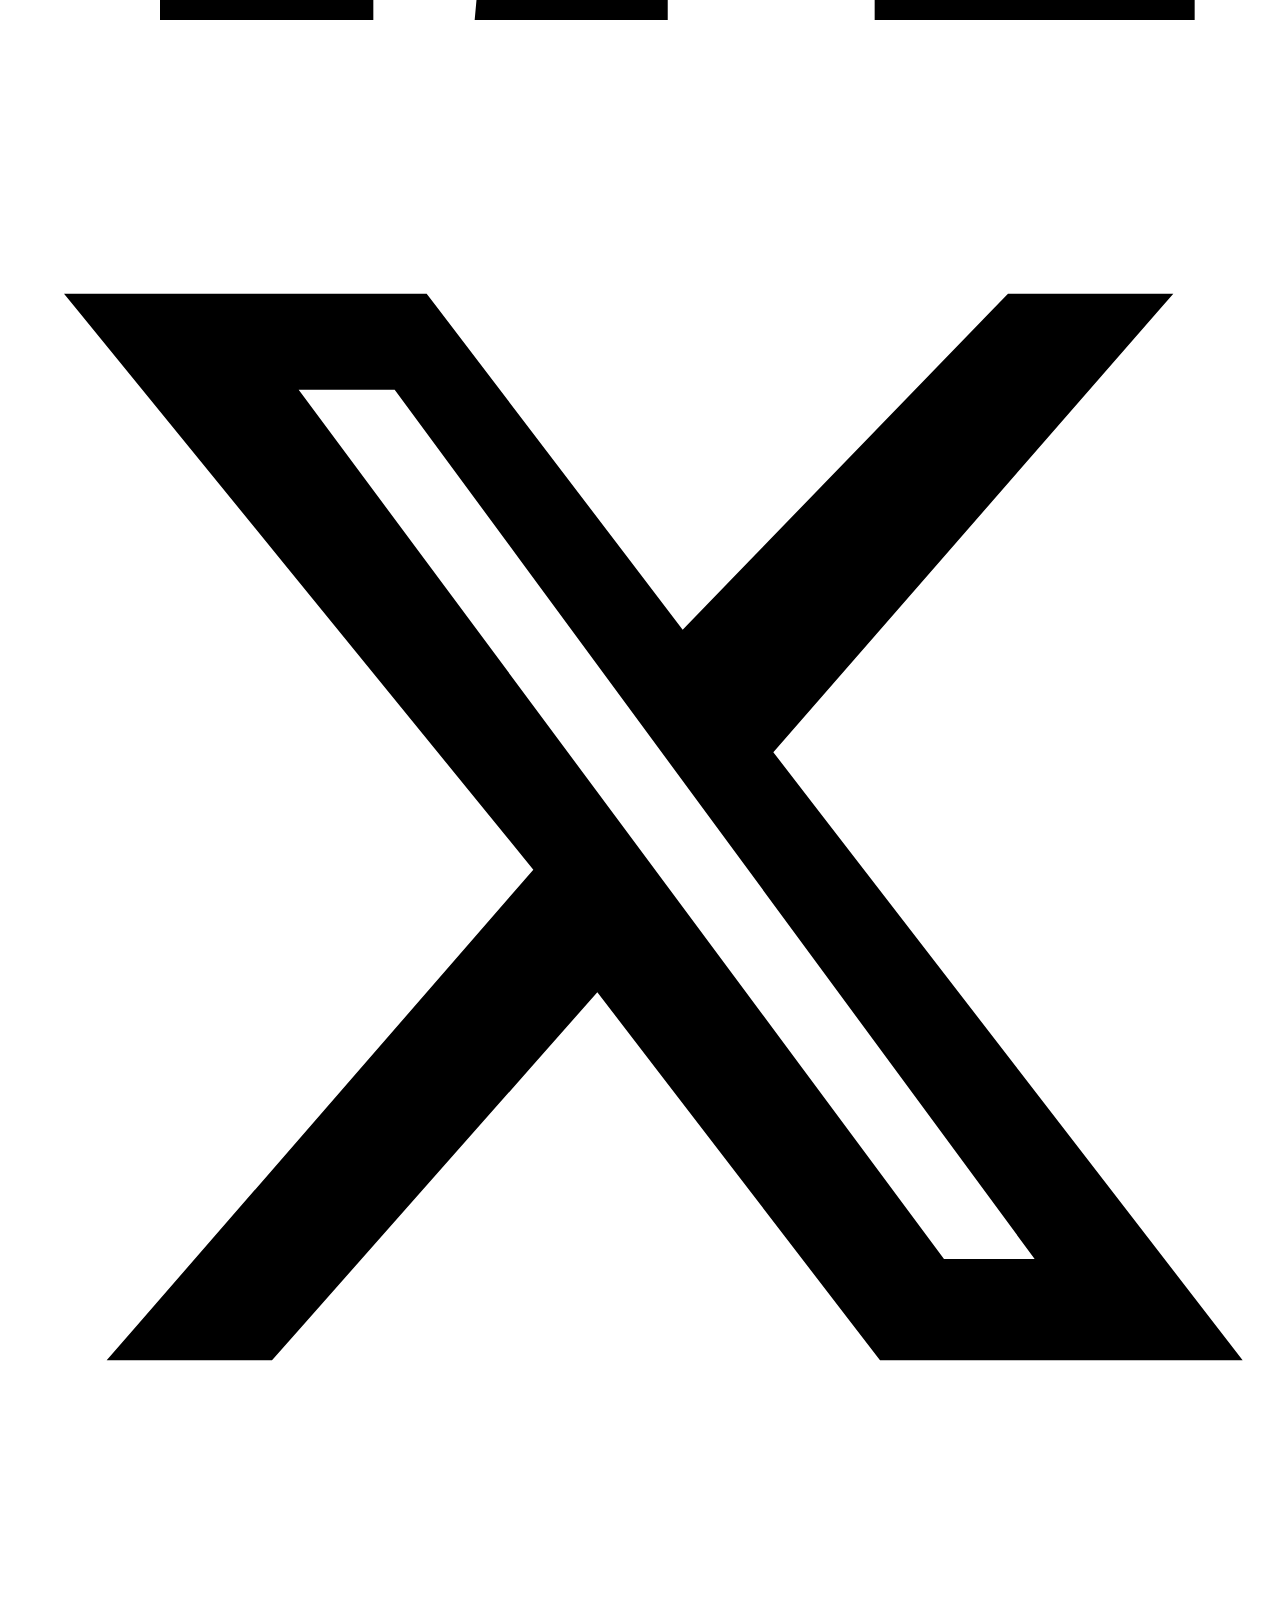
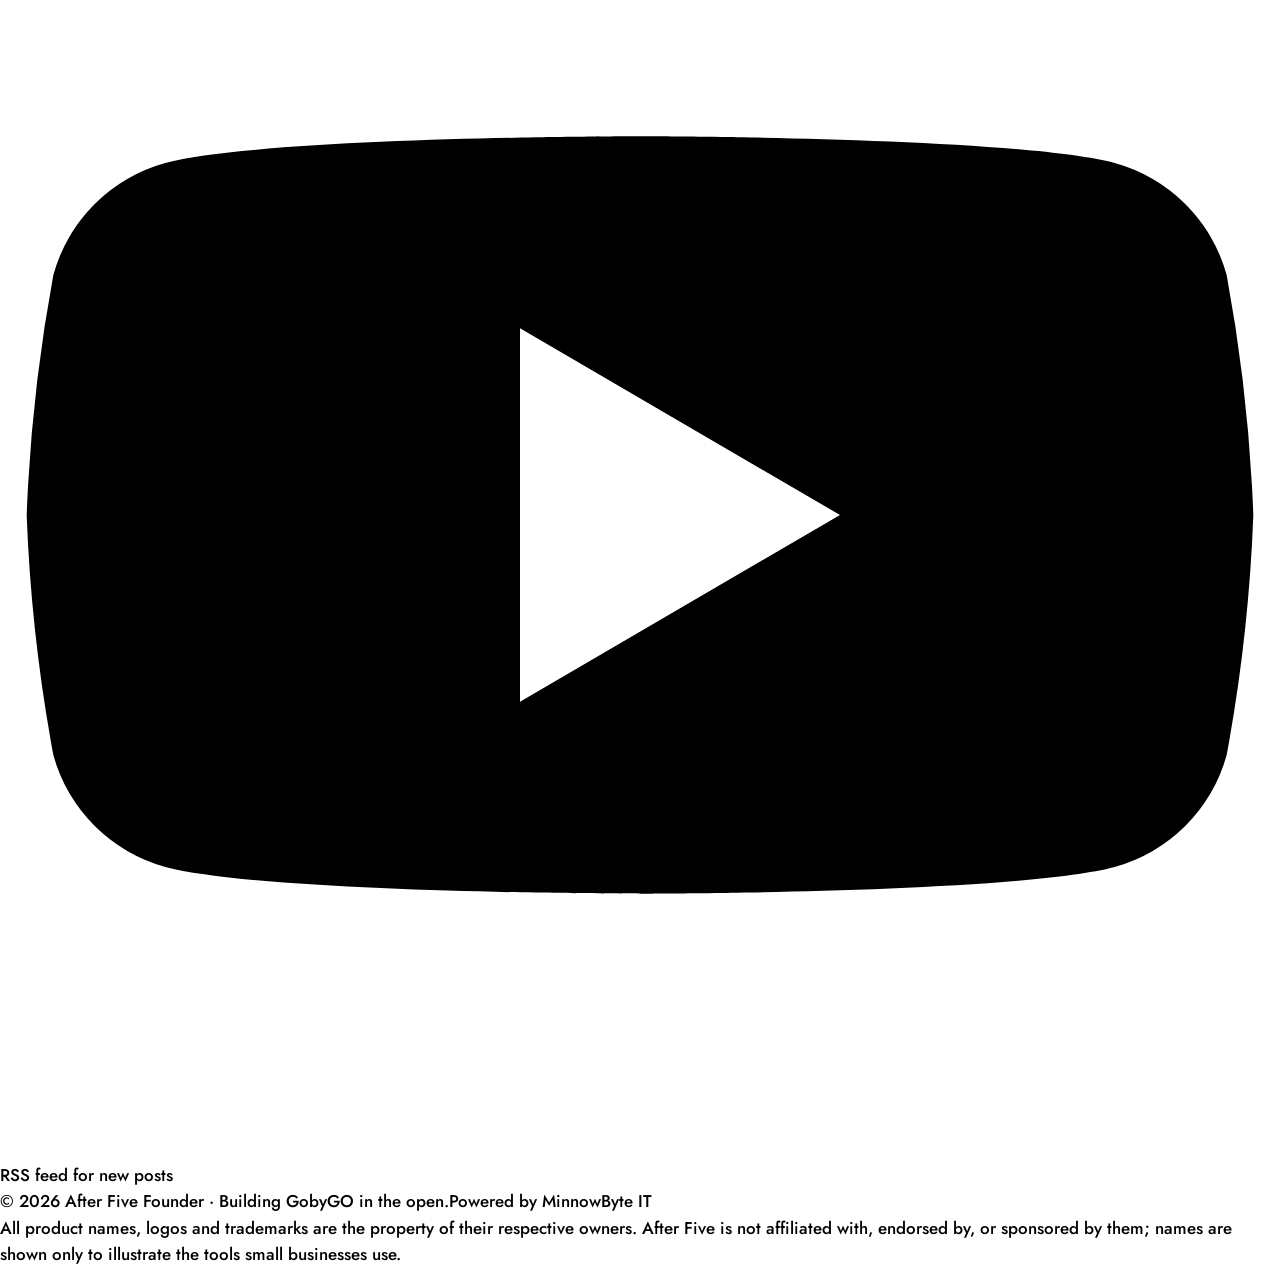
==== commit 22fd551f: "Refine the palette to antique gold, golden bronze and champagne Replace the brown palette with the a" ====
--- a/public/index.html
+++ b/public/index.html
@@ -26,12 +26,12 @@
 <style>
 /* Homepage. Layout and tokens follow design/after-five-target (02-design-tokens.css, 03-reference.html). */
 :root{
-  --paper:#fffdfa; --white:#fff; --cream:#f7f2ea; --stone:#ede4d8;
-  --ink:#302821; --muted:#554B42; --body-ink:#4b4239;
-  --bronze:#98633d; --bronze-dark:#774b2e; --line:#e5dcd0;
+  --paper:var(--color-paper); --white:#fff; --cream:var(--color-ivory); --stone:var(--color-champagne);
+  --ink:var(--color-ink); --muted:var(--color-text-muted); --body-ink:var(--color-ink);
+  --bronze:var(--color-bronze); --bronze-dark:var(--color-gold-dark); --line:var(--color-border);
   --serif:'Playfair Display',Georgia,serif; --sans:'Jost',system-ui,sans-serif; --hand:'Caveat',cursive;
   --max:1240px; --gutter:clamp(20px,5vw,72px); --section:clamp(48px,6vw,88px);
-  --radius:12px; --shadow:0 16px 40px rgba(73,51,33,.08);
+  --radius:12px; --shadow:0 16px 40px rgba(41,40,36,.08);
   --h1:clamp(42px,5.1vw,76px); --h2:clamp(32px,3.2vw,48px);
   /* shared header, signup and footer line up with the homepage grid */
   --sx-wrap:min(var(--max),calc(100% - 2 * var(--gutter)));
@@ -48,14 +48,14 @@
 /* type */
 .eyebrow{display:block;margin:0 0 14px;font:700 11px/1.3 var(--sans);letter-spacing:.15em;text-transform:uppercase;color:var(--bronze-dark)}
 .h2{font:600 var(--h2)/1.1 var(--serif);letter-spacing:-.025em;color:var(--ink)}
-.h2 em{font-style:italic;font-weight:500;color:#995D35}
+.h2 em{font-style:italic;font-weight:500;color:#92702F}
 .lead{font-size:1.06rem;color:var(--muted);max-width:56ch;margin-top:12px}
 .link-more{font-weight:600;color:var(--bronze-dark);white-space:nowrap;border-bottom:1px solid transparent;transition:border-color .15s}
 .link-more:hover{border-bottom-color:currentColor}
 
 /* buttons */
 .btn{display:inline-flex;align-items:center;justify-content:center;gap:.45em;min-height:44px;padding:11px 20px;border:1px solid var(--bronze-dark);border-radius:6px;background:var(--bronze-dark);color:#fff;font:600 15px/1.2 var(--sans);cursor:pointer;transition:background .15s,color .15s,transform .12s}
-.btn:hover{background:#5f3b24;border-color:#5f3b24;transform:translateY(-1px)}
+.btn:hover{background:#6B5020;border-color:#6B5020;transform:translateY(-1px)}
 .btn-line{background:transparent;color:var(--bronze-dark);border-color:var(--bronze)}
 .btn-line:hover{background:var(--cream);color:var(--bronze-dark);border-color:var(--bronze-dark)}
 
@@ -70,21 +70,21 @@
 /* ---------- HERO ----------
    A founder's working notebook: bright ivory copy side, golden-hour light behind the
    illustrations, layered product cards and handwritten notes that point at them. */
-.hero{--ivory:#FFFCF8;--champagne:#F3DEC2;--stone2:#E9D1B5;--rich-bronze:#BB8C5B;--espresso:#302A25;
+.hero{--ivory:var(--color-paper);--champagne:var(--color-champagne);--stone2:var(--color-gold-light);--rich-bronze:var(--color-gold);--espresso:var(--color-ink);
   position:relative;overflow:hidden;isolation:isolate;background:var(--ivory)}
 /* golden-hour backdrop, concentrated behind the right-hand illustrations */
 .hero-bg{position:absolute;inset:0;z-index:-1;pointer-events:none}
 .hero-bg i{position:absolute;display:block}
-.hero-bg .glow{top:-25%;right:-14%;width:72%;height:160%;background:radial-gradient(closest-side,#F3DEC2,rgba(243,222,194,.75) 45%,rgba(255,252,248,0) 100%)}
-.hero-bg .blob{top:10%;right:3%;width:46%;height:88%;border-radius:58% 42% 46% 54%/48% 56% 44% 52%;background:linear-gradient(150deg,#E9D1B5 0%,rgba(222,186,145,.75) 38%,rgba(243,222,194,.35) 70%,rgba(243,222,194,0));transform:rotate(-8deg)}
-.hero-bg .sun{top:-18%;right:18%;width:420px;height:420px;border-radius:50%;background:radial-gradient(circle,rgba(255,240,214,.95),rgba(255,236,205,0) 70%)}
-.hero-bg .warm{bottom:-30%;right:-6%;width:46%;height:70%;border-radius:50%;background:radial-gradient(closest-side,rgba(187,140,91,.32),rgba(187,140,91,0))}
-.hero-bg .beam{top:-30%;right:10%;width:22%;height:170%;background:linear-gradient(90deg,rgba(255,248,236,0),rgba(255,248,236,.85) 50%,rgba(255,248,236,0));transform:rotate(30deg);filter:blur(8px)}
-.hero-bg .ring{top:6%;right:-6%;width:540px;height:540px;border:1px solid rgba(187,140,91,.35);border-radius:50%}
-.hero-bg .ring2{top:22%;right:6%;width:300px;height:300px;border:1px dashed rgba(187,140,91,.25);border-radius:50%}
+.hero-bg .glow{top:-25%;right:-14%;width:72%;height:160%;background:radial-gradient(closest-side,#F1E5CB,rgba(241,229,203,.75) 45%,rgba(255,253,250,0) 100%)}
+.hero-bg .blob{top:10%;right:3%;width:46%;height:88%;border-radius:58% 42% 46% 54%/48% 56% 44% 52%;background:linear-gradient(150deg,rgba(220,194,138,.8) 0%,rgba(220,194,138,.5) 35%,rgba(241,229,203,.55) 65%,rgba(241,229,203,0));transform:rotate(-8deg)}
+.hero-bg .sun{top:-18%;right:18%;width:420px;height:420px;border-radius:50%;background:radial-gradient(circle,rgba(255,248,230,.95),rgba(255,248,230,0) 70%)}
+.hero-bg .warm{bottom:-30%;right:-6%;width:46%;height:70%;border-radius:50%;background:radial-gradient(closest-side,rgba(176,141,70,.24),rgba(176,141,70,0))}
+.hero-bg .beam{top:-30%;right:10%;width:22%;height:170%;background:linear-gradient(90deg,rgba(255,251,240,0),rgba(255,251,240,.85) 50%,rgba(255,251,240,0));transform:rotate(30deg);filter:blur(8px)}
+.hero-bg .ring{top:6%;right:-6%;width:540px;height:540px;border:1px solid rgba(176,141,70,.35);border-radius:50%}
+.hero-bg .ring2{top:22%;right:6%;width:300px;height:300px;border:1px dashed rgba(176,141,70,.25);border-radius:50%}
 .hero-grid{display:grid;grid-template-columns:minmax(0,1fr) minmax(0,1fr);gap:40px;align-items:center;padding-block:30px 34px}
-.hero h1{font:600 clamp(40px,4.9vw,74px)/1.08 var(--serif);letter-spacing:-.035em;color:#302A25}
-.hero h1 .accent{display:inline-block;margin-top:.04em;font-style:italic;font-weight:500;font-size:.83em;line-height:1.15;letter-spacing:-.02em;color:#995D35;white-space:nowrap}
+.hero h1{font:600 clamp(40px,4.9vw,74px)/1.08 var(--serif);letter-spacing:-.035em;color:#292824}
+.hero h1 .accent{display:inline-block;margin-top:.04em;font-style:italic;font-weight:500;font-size:.83em;line-height:1.15;letter-spacing:-.02em;color:#92702F;white-space:nowrap}
 @media(max-width:370px){.hero h1 .accent{white-space:normal}}
 .hero .sub{max-width:470px;margin-top:20px;font-size:1.05rem;color:var(--muted)}
 .hero .mark{max-width:470px;margin-top:12px;padding-left:14px;border-left:2px solid var(--rich-bronze);font-weight:500;color:var(--ink)}
@@ -96,9 +96,9 @@
 /* stage */
 .stage{position:relative;height:470px}
 .portrait{position:absolute;top:34px;right:2%;width:38%;height:330px;margin:0;z-index:1;transform:rotate(1.5deg)}
-.portrait::before{content:"";position:absolute;inset:16px -14px -14px 16px;border-radius:14px;background:linear-gradient(160deg,var(--rich-bronze),#9a6a3e);z-index:-1}
-.portrait img{width:100%;height:100%;object-fit:cover;object-position:64% 14%;border-radius:14px;box-shadow:0 2px 4px rgba(48,40,33,.08),0 28px 50px -12px rgba(48,40,33,.35)}
-.panel{position:absolute;background:#fff;border-radius:12px;box-shadow:0 1px 2px rgba(48,40,33,.08),0 10px 18px -6px rgba(48,40,33,.14),0 34px 60px -18px rgba(48,40,33,.32)}
+.portrait::before{content:"";position:absolute;inset:16px -14px -14px 16px;border-radius:14px;background:linear-gradient(160deg,var(--rich-bronze),#92702F);z-index:-1}
+.portrait img{width:100%;height:100%;object-fit:cover;object-position:64% 14%;border-radius:14px;box-shadow:0 2px 4px rgba(41,40,36,.08),0 28px 50px -12px rgba(41,40,36,.35)}
+.panel{position:absolute;background:#fff;border-radius:12px;box-shadow:0 1px 2px rgba(41,40,36,.08),0 10px 18px -6px rgba(41,40,36,.14),0 34px 60px -18px rgba(41,40,36,.32)}
 /* 1. invoices: the largest card, espresso header */
 .p-sheet{top:56px;left:0;width:61%;z-index:3;transform:rotate(-2.5deg);overflow:hidden}
 .p-sheet .bar{display:flex;align-items:center;gap:6px;padding:10px 14px;background:var(--espresso);color:#fff;font:600 13.5px/1.2 var(--sans)}
@@ -107,32 +107,32 @@
 .p-sheet .bar b{margin-left:6px;font-weight:600}
 .sheet{width:calc(100% - 20px);margin:6px 10px 4px;border-collapse:collapse;font-size:12.5px;font-variant-numeric:tabular-nums}
 .sheet th{text-align:left;font-weight:500;color:var(--muted);padding:6px 5px;border-bottom:1px solid var(--line)}
-.sheet td{padding:7px 5px;border-bottom:1px solid #f0e9df;color:var(--ink)}
+.sheet td{padding:7px 5px;border-bottom:1px solid #EEE7D6;color:var(--ink)}
 .sheet .n{text-align:right}
 .sheet tr.od td{transition:background-color .5s ease}
 .sheet .st{position:relative;white-space:nowrap}
-.sheet .over{color:#a3412b;font-weight:600}
+.sheet .over{color:#A12D2D;font-weight:600}
 .sheet .circ{position:absolute;left:-9px;top:-5px;width:calc(100% + 16px);height:calc(100% + 10px);overflow:visible;color:var(--bronze-dark)}
 .sheet-tabs{display:flex;gap:2px;padding:4px 10px 10px;font-size:11px;color:var(--muted)}
 .sheet-tabs span{padding:3px 9px;border-radius:4px}
 .sheet-tabs .on{background:var(--champagne);color:var(--bronze-dark);font-weight:600}
 /* 2. subscriptions: medium card, warm neutral icons */
-.p-apps{bottom:8px;left:7%;width:44%;padding:12px 13px 13px;z-index:4;transform:rotate(3deg);background:#fffdf9}
+.p-apps{bottom:8px;left:7%;width:44%;padding:12px 13px 13px;z-index:4;transform:rotate(3deg);background:#FFFDFA}
 .apps-head{display:flex;align-items:baseline;justify-content:space-between;gap:8px;margin-bottom:9px}
 .apps-head b{position:relative;font:600 13px/1.2 var(--sans);white-space:nowrap;color:var(--ink)}
 .apps-head .uline{position:absolute;left:-2px;bottom:-7px;width:calc(100% + 4px);height:9px;overflow:visible;color:var(--rich-bronze)}
 .apps-head .count{flex:none;padding:3px 8px;border-radius:999px;background:var(--champagne);color:var(--bronze-dark);font:700 11px/1.2 var(--sans);font-variant-numeric:tabular-nums;transition:background-color .4s,color .4s,transform .4s}
 .apps-grid{display:grid;grid-template-columns:repeat(4,minmax(0,1fr));gap:7px 4px}
 .app{display:flex;flex-direction:column;align-items:center;gap:3px;min-width:0}
-.app svg{width:30px;height:30px;padding:7px;border-radius:8px;background:#f6ede1;color:#8a6240;box-shadow:inset 0 0 0 1px rgba(187,140,91,.18)}
-.app:nth-child(4n+2) svg,.app:nth-child(4n+3) svg{background:#efe1cf}
+.app svg{width:30px;height:30px;padding:7px;border-radius:8px;background:#FAF6ED;color:#806126;box-shadow:inset 0 0 0 1px rgba(176,141,70,.18)}
+.app:nth-child(4n+2) svg,.app:nth-child(4n+3) svg{background:#F1E5CB}
 .app small{font-size:8.5px;line-height:1.1;color:var(--muted);text-align:center;white-space:nowrap;overflow:hidden;text-overflow:ellipsis;max-width:100%}
 /* 3. AI question: espresso, light type, bronze accents */
-.p-ai{bottom:22px;right:0;width:50%;padding:14px 15px;z-index:5;transform:rotate(-1.5deg);background:var(--espresso);color:#fff;box-shadow:0 1px 2px rgba(48,40,33,.2),0 34px 60px -16px rgba(48,40,33,.55)}
-.p-ai small{display:flex;align-items:center;gap:7px;margin-bottom:7px;font:700 10px/1.25 var(--sans);letter-spacing:.12em;text-transform:uppercase;color:#e9c79c}
+.p-ai{bottom:22px;right:0;width:50%;padding:14px 15px;z-index:5;transform:rotate(-1.5deg);background:var(--espresso);color:#fff;box-shadow:0 1px 2px rgba(41,40,36,.2),0 34px 60px -16px rgba(41,40,36,.55)}
+.p-ai small{display:flex;align-items:center;gap:7px;margin-bottom:7px;font:700 10px/1.25 var(--sans);letter-spacing:.12em;text-transform:uppercase;color:#DCC28A}
 .p-ai small svg{flex:none;width:14px;height:14px;color:var(--rich-bronze)}
 .p-ai p{font-size:15px;line-height:1.4;color:#fff}
-.p-ai .ask{display:flex;align-items:center;justify-content:space-between;gap:8px;margin-top:10px;padding:6px 6px 6px 11px;border:1px solid rgba(233,209,181,.25);border-radius:8px;font-size:12px;color:#cdbfae}
+.p-ai .ask{display:flex;align-items:center;justify-content:space-between;gap:8px;margin-top:10px;padding:6px 6px 6px 11px;border:1px solid rgba(220,194,138,.25);border-radius:8px;font-size:12px;color:#D6CFBF}
 .p-ai .ask b{display:grid;place-items:center;width:24px;height:24px;border-radius:6px;background:var(--rich-bronze);color:var(--espresso);font-weight:700}
 /* handwritten notes with arrows, circles and underlines */
 .note{position:absolute;z-index:6;font:600 22px/1.05 var(--hand);color:var(--bronze-dark);pointer-events:none}
@@ -169,9 +169,9 @@
 @keyframes aiIn{from{opacity:0;translate:0 22px}to{opacity:1;translate:0 0}}
 @keyframes noteIn{from{opacity:0}to{opacity:1}}
 @keyframes drawIn{to{stroke-dashoffset:0}}
-@keyframes odGlow{0%{background-color:transparent}35%{background-color:rgba(243,222,194,.95)}100%{background-color:rgba(243,222,194,.55)}}
+@keyframes odGlow{0%{background-color:transparent}35%{background-color:rgba(241,229,203,.95)}100%{background-color:rgba(241,229,203,.55)}}
 @keyframes countPop{0%{transform:scale(1)}40%{transform:scale(1.18);background:var(--rich-bronze);color:#fff}100%{transform:scale(1);background:var(--bronze-dark);color:#fff}}
-.sheet tr.od td{background-color:rgba(243,222,194,.55)}
+.sheet tr.od td{background-color:rgba(241,229,203,.55)}
 .apps-head .count{background:var(--bronze-dark);color:#fff}
 
 @media(min-width:901px) and (max-width:1180px){
@@ -221,7 +221,7 @@
 .lt-media{position:relative;aspect-ratio:16/8;margin-bottom:8px;overflow:hidden;background:var(--cream);border:1px solid var(--line)}
 .lt-media img{width:100%;height:100%;object-fit:cover;transition:transform .5s ease}
 .lt-feat:hover .lt-media img{transform:scale(1.02)}
-.lt-tile{position:absolute;inset:0;display:flex;flex-direction:column;justify-content:space-between;padding:clamp(18px,3vw,30px);background:linear-gradient(135deg,#fff 0%,var(--cream) 55%,#ead8c4 100%)}
+.lt-tile{position:absolute;inset:0;display:flex;flex-direction:column;justify-content:space-between;padding:clamp(18px,3vw,30px);background:linear-gradient(135deg,#fff 0%,var(--cream) 55%,#F1E5CB 100%)}
 .lt-tile .s{font:700 10.5px/1.3 var(--sans);letter-spacing:.15em;text-transform:uppercase;color:var(--bronze-dark)}
 .lt-tile .k{display:block;font:italic 500 clamp(38px,5vw,64px)/1 var(--serif);letter-spacing:-.02em;color:var(--bronze)}
 .lt-tile .rule{display:block;width:56px;height:2px;margin-top:14px;background:var(--bronze)}
@@ -288,24 +288,24 @@
 .calc-in{padding:14px 18px 18px;display:grid;gap:10px}
 .calc-in label{display:block;margin-bottom:4px;font-size:13px;color:var(--muted)}
 .calc-f{display:flex;align-items:center;border:1px solid var(--line);border-radius:6px;background:#fff;transition:border-color .15s,box-shadow .15s}
-.calc-f:focus-within{border-color:var(--bronze);box-shadow:0 0 0 3px rgba(152,99,61,.16)}
+.calc-f:focus-within{border-color:var(--bronze);box-shadow:0 0 0 3px rgba(146,112,47,.16)}
 .calc-f i{font-style:normal;color:var(--muted);padding:0 2px 0 10px;font-size:14px}
 .calc-f i.suf{padding:0 10px 0 2px}
 .calc-f input{flex:1;min-width:0;border:0;background:transparent;font:inherit;font-size:15px;padding:8px;color:var(--ink);font-variant-numeric:tabular-nums}
 .calc-f input:focus{outline:none}
 .calc-range{width:100%;margin:8px 0 0;accent-color:var(--bronze)}
 .calc-out{margin:14px 18px 18px 0;padding:16px;border-radius:6px;background:var(--ink);color:#fff;display:flex;flex-direction:column;gap:14px}
-.calc-out .k{font:600 10.5px/1.3 var(--sans);letter-spacing:.1em;text-transform:uppercase;color:#e3d6c7}
+.calc-out .k{font:600 10.5px/1.3 var(--sans);letter-spacing:.1em;text-transform:uppercase;color:#F1E5CB}
 .calc-out .big{margin-top:4px;font:500 clamp(32px,3vw,40px)/1 var(--serif);font-variant-numeric:tabular-nums;color:#fff}
 .calc-figs{display:grid;grid-template-columns:1fr 1fr;gap:10px}
 .calc-figs .v{margin-top:3px;font-size:17px;font-weight:600;font-variant-numeric:tabular-nums}
-.calc-stack{display:flex;height:8px;overflow:hidden;border-radius:2px;background:#4a3e33}
+.calc-stack{display:flex;height:8px;overflow:hidden;border-radius:2px;background:#3B3A35}
 .calc-stack span{display:block;height:100%;transition:width .35s ease}
-.calc-key{display:flex;flex-wrap:wrap;gap:4px 12px;margin-top:8px;font-size:12px;color:#e3d6c7}
+.calc-key{display:flex;flex-wrap:wrap;gap:4px 12px;margin-top:8px;font-size:12px;color:#F1E5CB}
 .calc-key i{display:inline-block;width:8px;height:8px;margin-right:5px;border-radius:2px}
 .calc-out .go{margin-top:auto;display:inline-flex;align-items:center;justify-content:center;min-height:42px;padding:8px 12px;border-radius:6px;background:var(--cream);color:var(--ink);font-weight:600;font-size:14px}
 .calc-out .go:hover{background:#fff}
-.calc-note{margin:0;padding:10px 18px;border-top:1px solid #f0e9df;font-size:12.5px;color:var(--muted)}
+.calc-note{margin:0;padding:10px 18px;border-top:1px solid #EEE7D6;font-size:12.5px;color:var(--muted)}
 
 /* ---------- THREADS ---------- */
 .threads{display:grid;grid-template-columns:repeat(4,minmax(0,1fr));gap:30px;margin-top:32px}
@@ -328,10 +328,10 @@
 /* ---------- SHOP ---------- */
 .shopt-list{list-style:none;margin:0;padding:0;display:grid;grid-template-columns:repeat(5,minmax(0,1fr));gap:22px}
 .shopt-list a{display:flex;flex-direction:column;height:100%}
-.pc{display:grid;place-items:center;aspect-ratio:5/4;margin-bottom:14px;padding:18px;border:1px solid var(--line);background:linear-gradient(135deg,#fff,#e9d7c5);text-align:center;transition:box-shadow .18s,transform .18s}
+.pc{display:grid;place-items:center;aspect-ratio:5/4;margin-bottom:14px;padding:18px;border:1px solid var(--line);background:linear-gradient(135deg,#fff,#F1E5CB);text-align:center;transition:box-shadow .18s,transform .18s}
 .pc .t{font:600 21px/1.15 var(--serif);color:var(--ink)}
-.pc.p5{background:linear-gradient(135deg,#4a3c31,var(--ink))}
-.pc.p5 .t{color:#f3e6d6}
+.pc.p5{background:linear-gradient(135deg,#3B3A35,var(--ink))}
+.pc.p5 .t{color:#F1E5CB}
 .shopt-list a:hover .pc{transform:translateY(-3px);box-shadow:var(--shadow)}
 .shopt-b{display:flex;flex-direction:column;gap:4px;flex:1}
 .shopt-b .ty{font:700 10.5px/1.3 var(--sans);letter-spacing:.1em;text-transform:uppercase;color:var(--bronze-dark)}
@@ -347,18 +347,17 @@
 .sx-follow .sx-wrap>*{grid-column:1}
 .sx-follow .sx-eyebrow{justify-self:start;padding:0;border:0;border-radius:0;font-size:11px;letter-spacing:.15em;color:var(--bronze-dark)}
 .sx-follow h2{margin-top:12px;font:600 var(--h2)/1.1 var(--serif);letter-spacing:-.025em;color:var(--ink)}
-.sx-follow h2 em{font-family:var(--serif);font-weight:500;font-style:italic;color:#995D35;}
+.sx-follow h2 em{font-family:var(--serif);font-weight:500;font-style:italic;color:#92702F;}
 .sx-follow .sx-follow-text{margin:10px 0 0;max-width:46ch;opacity:1;color:var(--muted);font-size:1.02rem}
 .sx-follow .sx-form,.sx-follow .sx-status,.sx-follow .sx-fine{grid-column:2}
 .sx-follow .sx-form{grid-row:1/4;align-self:center;justify-content:flex-start;max-width:none;margin:0;gap:10px}
 .sx-follow .sx-form input{flex:1 1 220px;min-height:48px;padding:12px 14px;border:1px solid var(--line);border-radius:6px;background:#fff}
 .sx-follow .sx-form button{min-height:48px;padding:12px 20px;border-radius:6px;background:var(--bronze-dark);color:#fff;font-weight:600}
-.sx-follow .sx-form button:hover{background:#5f3b24}
+.sx-follow .sx-form button:hover{background:#6B5020}
 .sx-follow .sx-status{grid-row:4;margin-top:8px}
 .sx-follow .sx-status.ok{color:#3c6b3a}.sx-follow .sx-status.err{color:#a12d2d}
 .sx-follow .sx-fine{grid-row:5;margin-top:4px;opacity:1;color:var(--muted);font-size:11px}
 .sx-follow :where(a,button,input):focus-visible{outline-color:var(--bronze-dark)}
-.sx-foot{border-top:1px solid var(--line)}
 
 /* ---------- RESPONSIVE ---------- */
 @media(max-width:1180px){
@@ -559,8 +558,8 @@
             <div><div class="k">Profit / unit</div><div class="v" id="mc-profit">$14.75</div></div>
           </div>
           <div>
-            <div class="calc-stack" aria-hidden="true"><span id="mc-s1" style="background:#D9BF8F"></span><span id="mc-s2" style="background:#B0894E"></span><span id="mc-s3" style="background:#88796C"></span><span id="mc-s4" style="background:#F2ECE1"></span></div>
-            <div class="calc-key"><span><i style="background:#D9BF8F"></i>Materials</span><span><i style="background:#B0894E"></i>Labour</span><span><i style="background:#88796C"></i>Overhead</span><span><i style="background:#F2ECE1"></i>Profit</span></div>
+            <div class="calc-stack" aria-hidden="true"><span id="mc-s1" style="background:#DCC28A"></span><span id="mc-s2" style="background:#B08D46"></span><span id="mc-s3" style="background:#8C8677"></span><span id="mc-s4" style="background:#FAF6ED"></span></div>
+            <div class="calc-key"><span><i style="background:#DCC28A"></i>Materials</span><span><i style="background:#B08D46"></i>Labour</span><span><i style="background:#8C8677"></i>Overhead</span><span><i style="background:#FAF6ED"></i>Profit</span></div>
           </div>
           <a class="go" href="/costing-suite.html#bom">Open the full calculator &rarr;</a>
         </div>
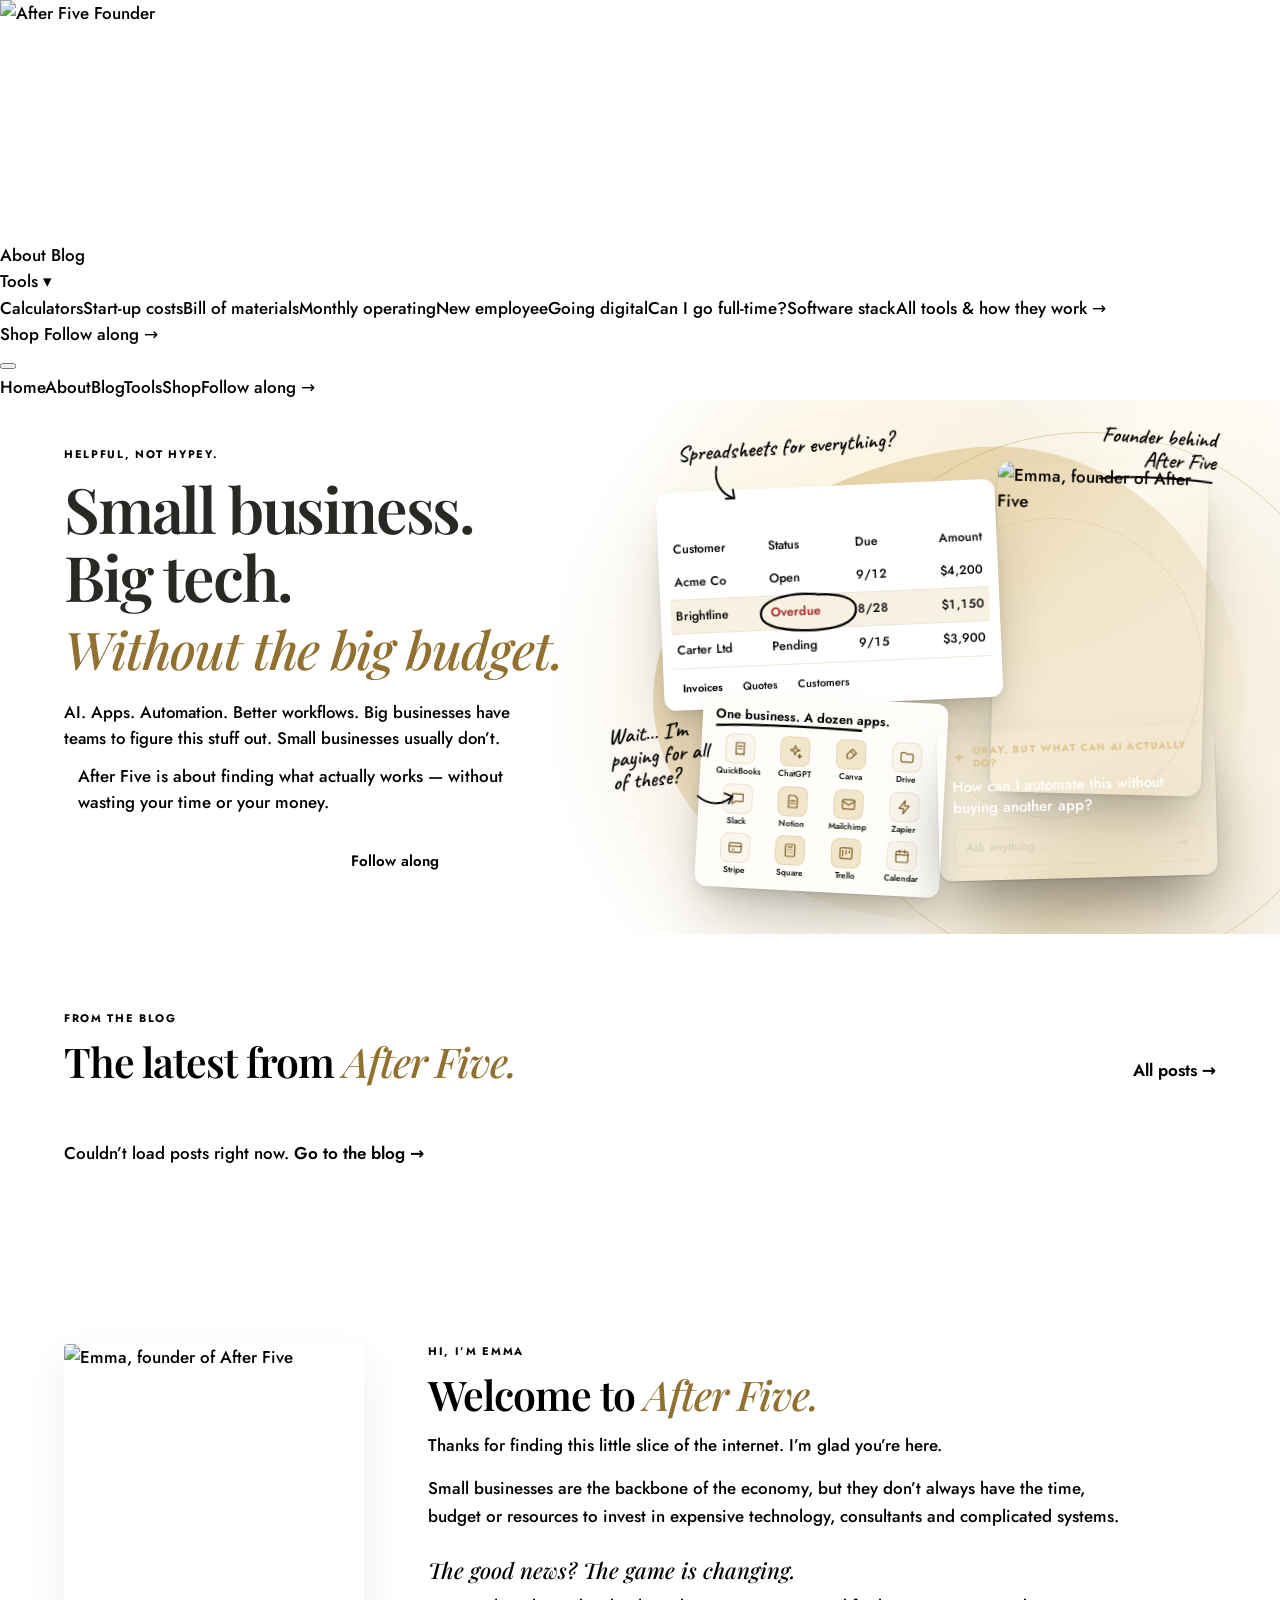
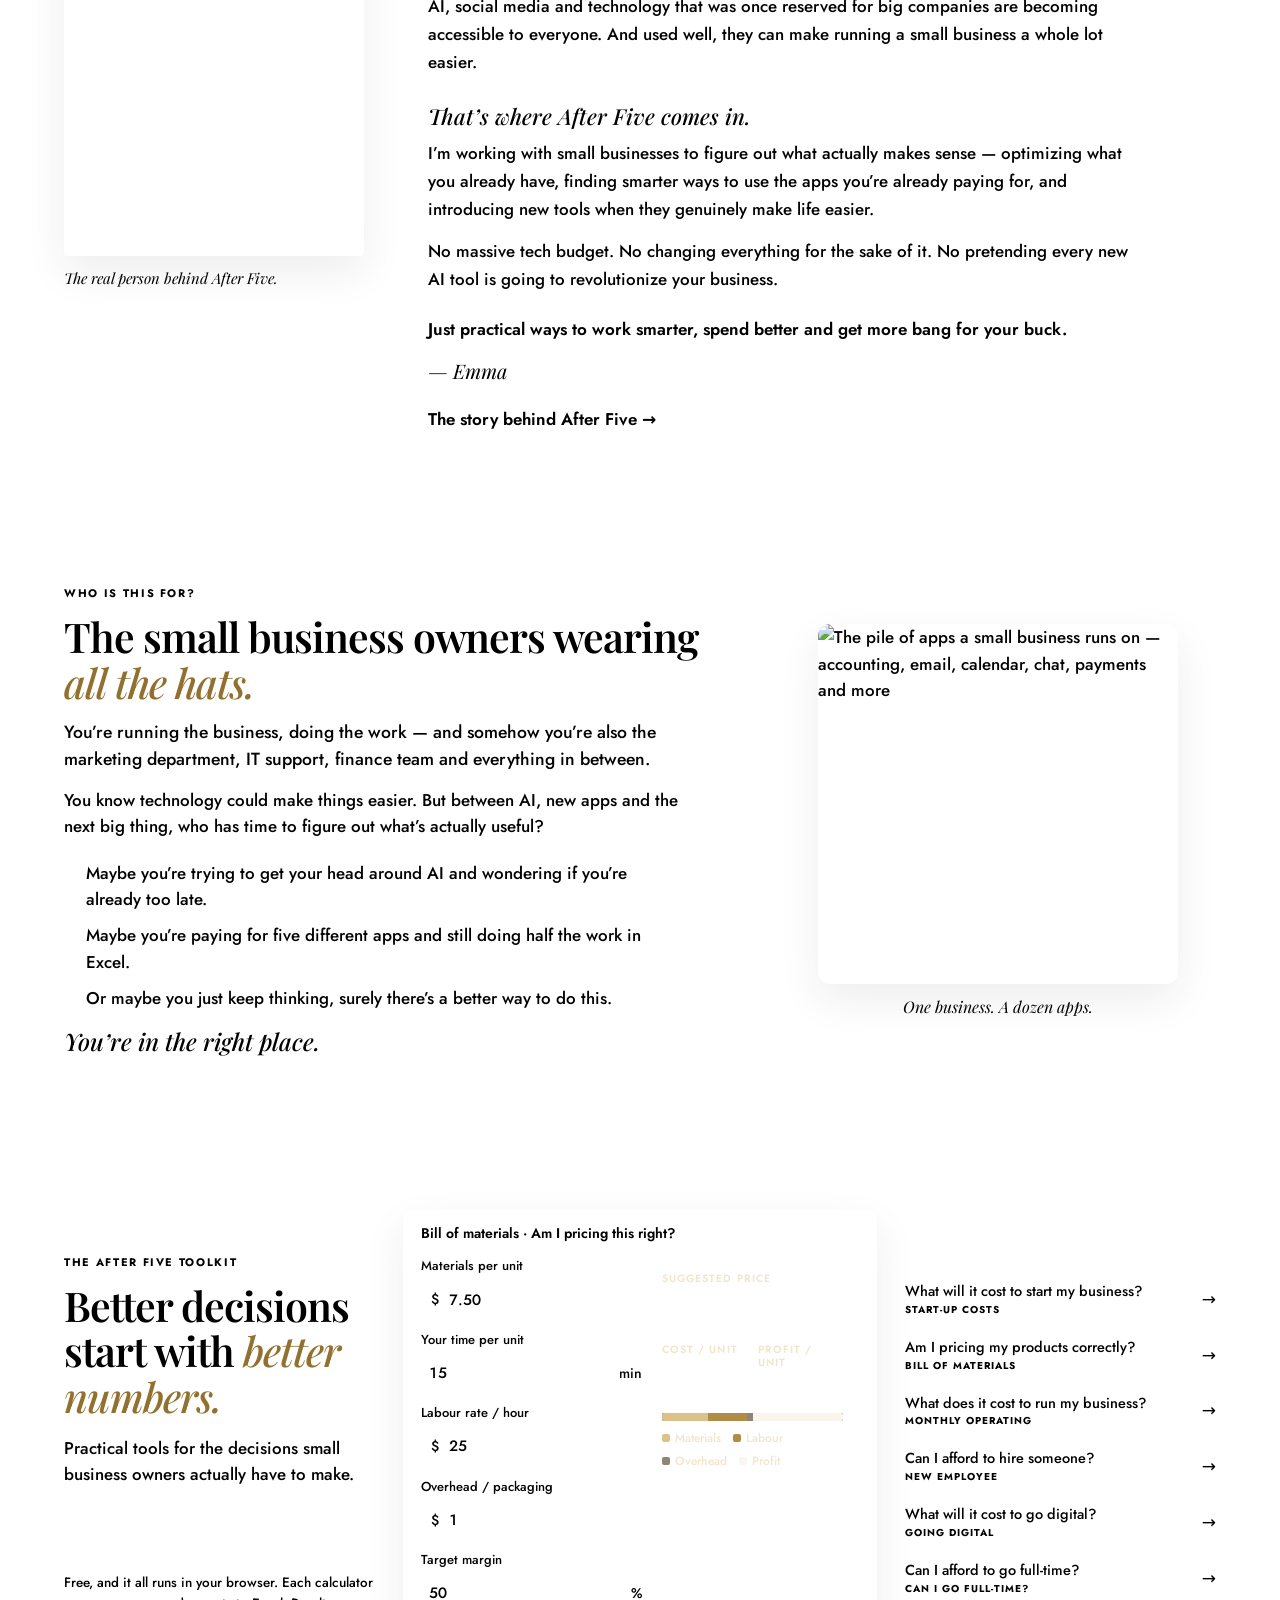
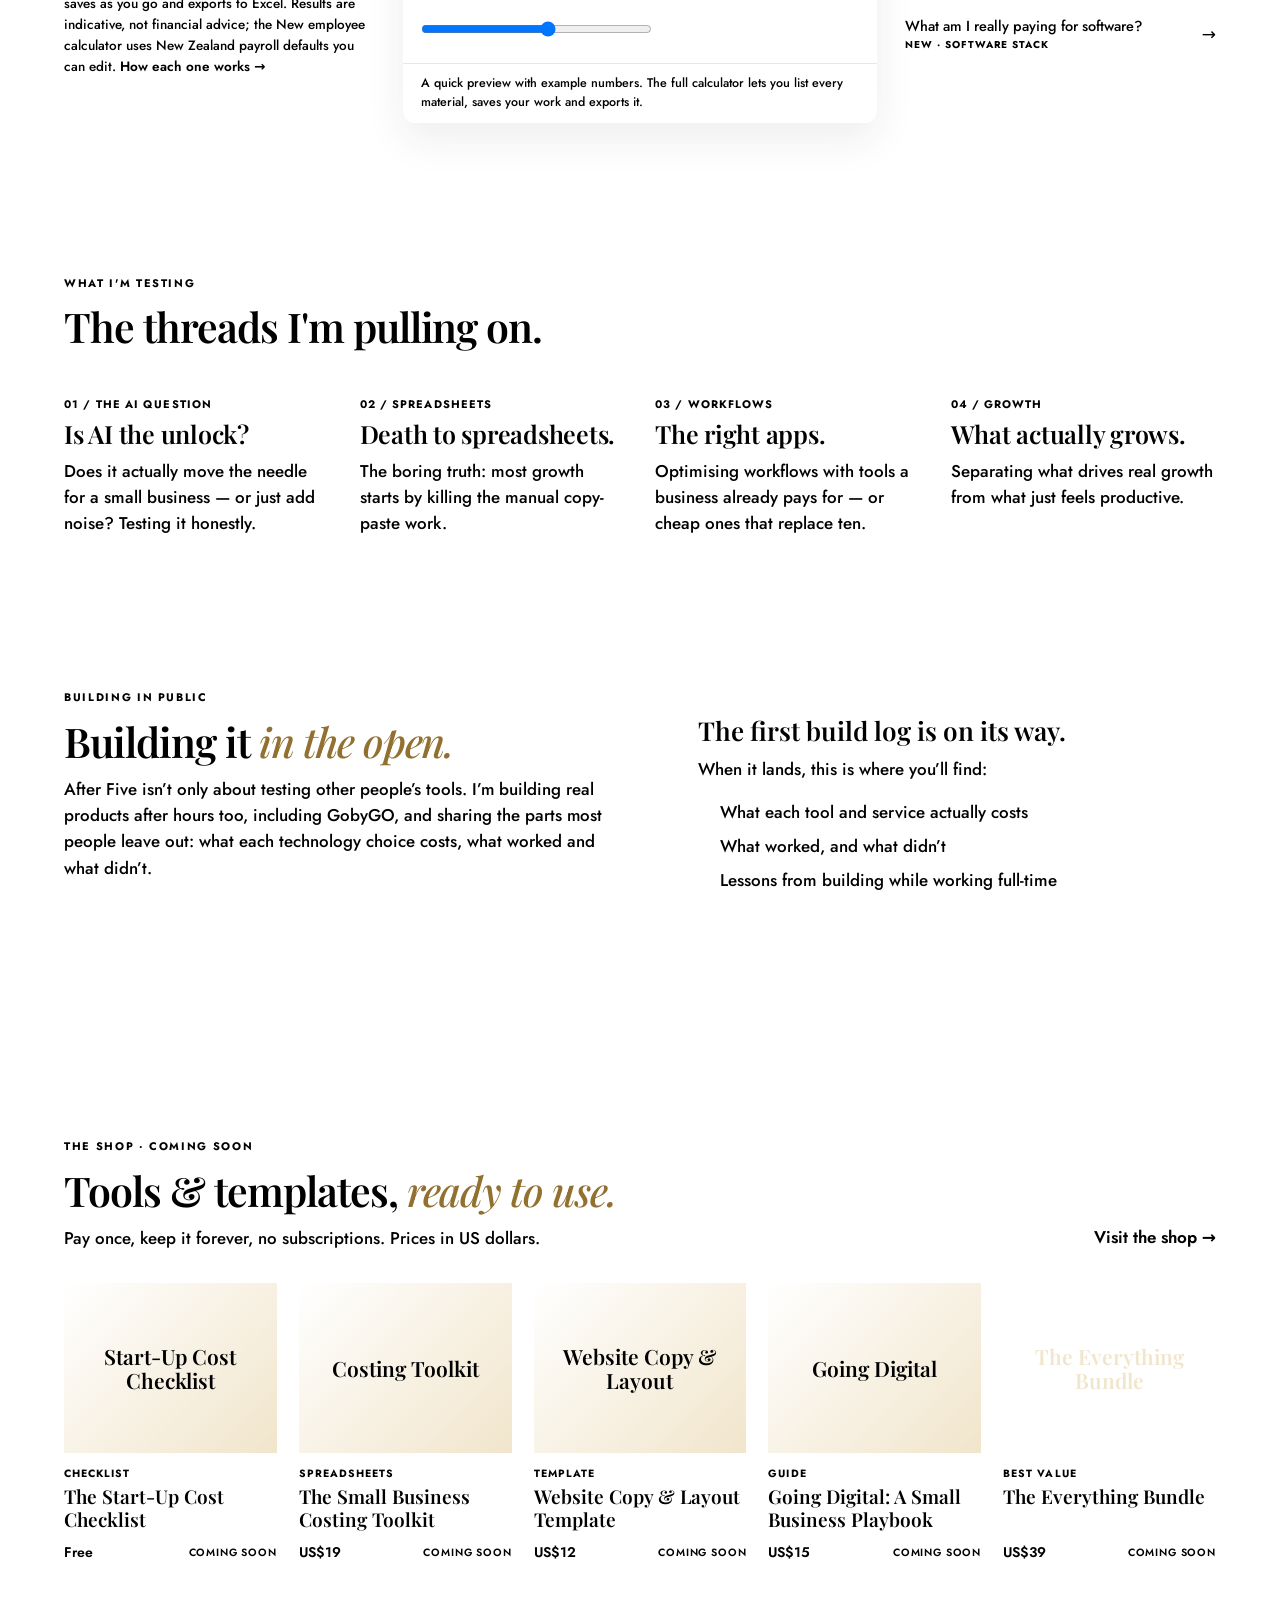
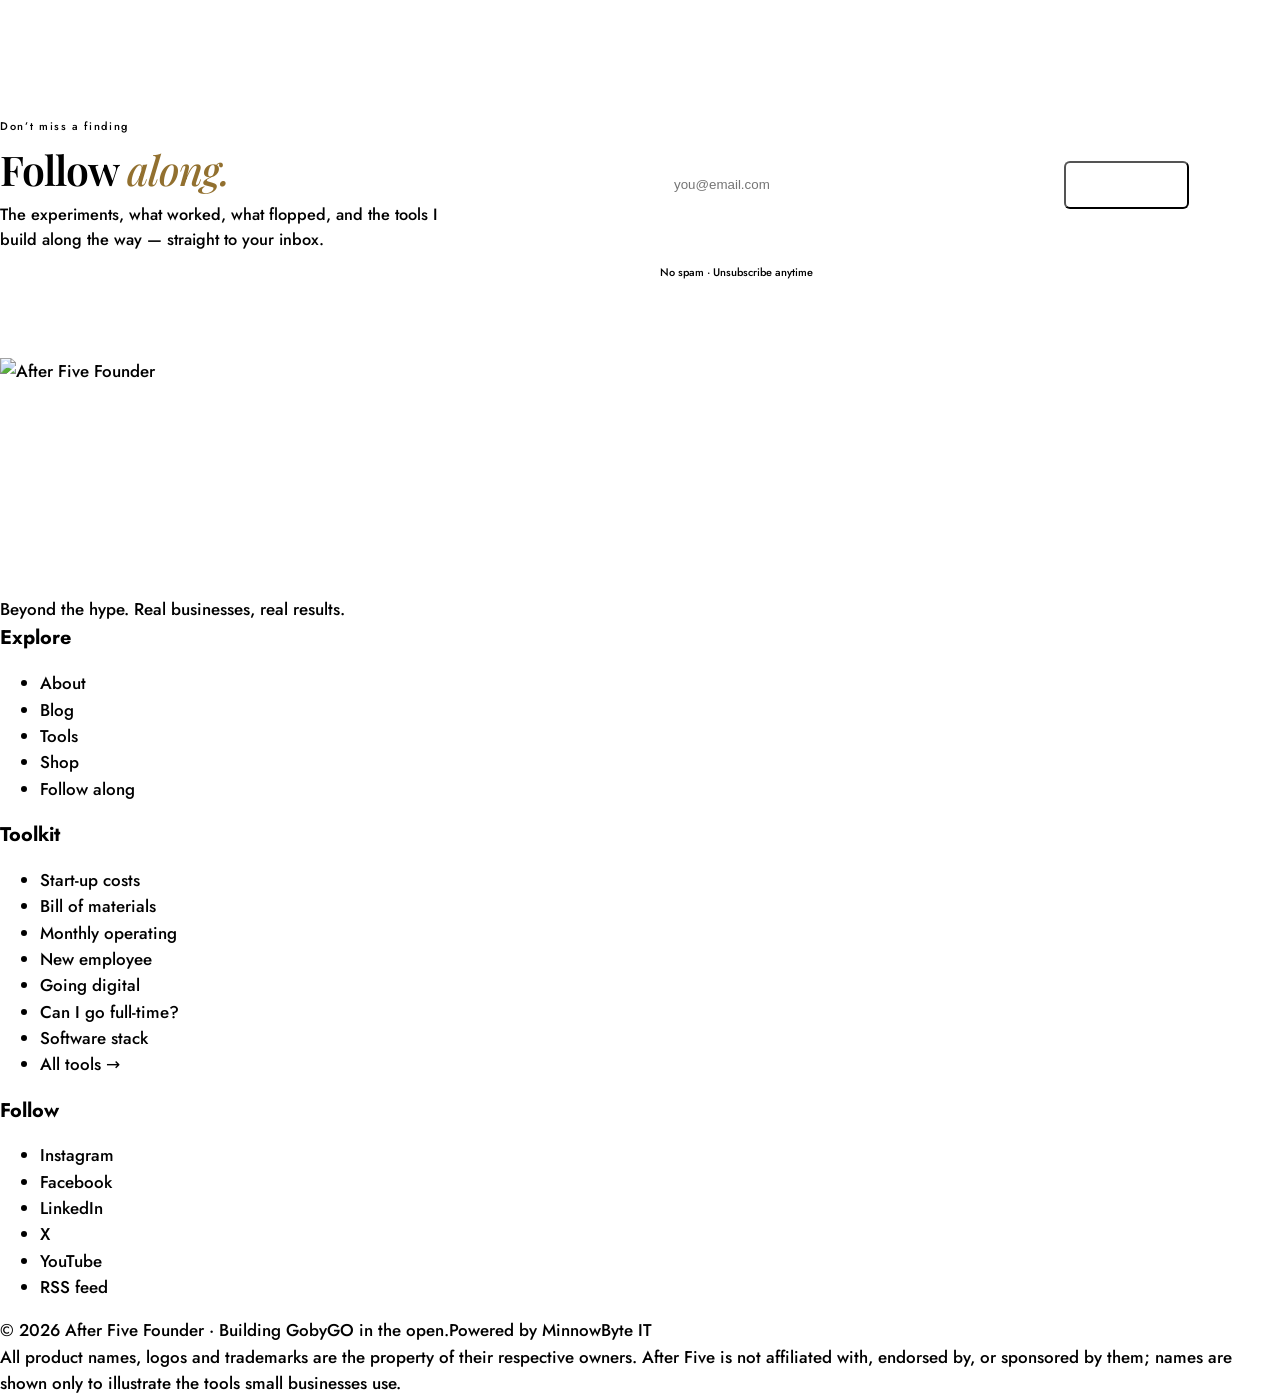
==== commit 2142fcc3: "Replace the charcoal footer with a light editorial footer Ivory background with a gold-light top rul" ====
--- a/public/index.html
+++ b/public/index.html
@@ -76,8 +76,8 @@
 .hero-bg{position:absolute;inset:0;z-index:-1;pointer-events:none}
 .hero-bg i{position:absolute;display:block}
 .hero-bg .glow{top:-25%;right:-14%;width:72%;height:160%;background:radial-gradient(closest-side,#F1E5CB,rgba(241,229,203,.75) 45%,rgba(255,253,250,0) 100%)}
-.hero-bg .blob{top:10%;right:3%;width:46%;height:88%;border-radius:58% 42% 46% 54%/48% 56% 44% 52%;background:linear-gradient(150deg,rgba(220,194,138,.8) 0%,rgba(220,194,138,.5) 35%,rgba(241,229,203,.55) 65%,rgba(241,229,203,0));transform:rotate(-8deg)}
-.hero-bg .sun{top:-18%;right:18%;width:420px;height:420px;border-radius:50%;background:radial-gradient(circle,rgba(255,248,230,.95),rgba(255,248,230,0) 70%)}
+.hero-bg .blob{top:10%;right:3%;width:46%;height:88%;border-radius:58% 42% 46% 54%/48% 56% 44% 52%;background:linear-gradient(150deg,rgba(220,194,138,.8) 0%,rgba(220,194,138,.5) 35%,rgba(241,229,203,.55) 65%,rgba(241,229,203,0));transform:rotate(-8deg)}
+.hero-bg .sun{top:-18%;right:18%;width:420px;height:420px;border-radius:50%;background:radial-gradient(circle,rgba(255,248,230,.95),rgba(255,248,230,0) 70%)}
 .hero-bg .warm{bottom:-30%;right:-6%;width:46%;height:70%;border-radius:50%;background:radial-gradient(closest-side,rgba(176,141,70,.24),rgba(176,141,70,0))}
 .hero-bg .beam{top:-30%;right:10%;width:22%;height:170%;background:linear-gradient(90deg,rgba(255,251,240,0),rgba(255,251,240,.85) 50%,rgba(255,251,240,0));transform:rotate(30deg);filter:blur(8px)}
 .hero-bg .ring{top:6%;right:-6%;width:540px;height:540px;border:1px solid rgba(176,141,70,.35);border-radius:50%}
@@ -659,22 +659,23 @@
         <a href="/"><img src="/assets/logo-full.png" alt="After Five Founder" width="720" height="238"></a>
         <p class="sx-tagline">Beyond the hype. Real businesses, real results.</p>
       </div>
-      <div>
+      <nav class="sx-foot-col" aria-label="Explore">
         <h3 class="sx-foot-head">Explore</h3>
         <ul class="sx-foot-links"><li><a href="/about">About</a></li><li><a href="/blog">Blog</a></li><li><a href="/tools">Tools</a></li><li><a href="/shop.html">Shop</a></li><li><a href="#join">Follow along</a></li></ul>
+      </nav>
+      <nav class="sx-foot-col sx-foot-tools" aria-label="Toolkit">
+        <h3 class="sx-foot-head">Toolkit</h3>
+        <ul class="sx-foot-links"><li><a href="/costing-suite.html#startup">Start-up costs</a></li><li><a href="/costing-suite.html#bom">Bill of materials</a></li><li><a href="/costing-suite.html#opex">Monthly operating</a></li><li><a href="/costing-suite.html#emp">New employee</a></li><li><a href="/costing-suite.html#digital">Going digital</a></li><li><a href="/costing-suite.html#leap">Can I go full-time?</a></li><li><a href="/tools/software-stack">Software stack</a></li><li><a href="/tools">All tools &rarr;</a></li></ul>
+      </nav>
+      <div class="sx-foot-col">
+        <h3 class="sx-foot-head">Follow</h3>
+        <ul class="sx-foot-links sx-socs"><li><a href="https://instagram.com/afterfivefounder" target="_blank" rel="noopener">Instagram</a></li><li><a href="https://facebook.com/afterfivefounder" target="_blank" rel="noopener">Facebook</a></li><li><a href="https://linkedin.com/in/afterfivefounder" target="_blank" rel="noopener">LinkedIn</a></li><li><a href="https://x.com/afterfivefounder" target="_blank" rel="noopener">X</a></li><li><a href="https://youtube.com/@afterfivefounder" target="_blank" rel="noopener">YouTube</a></li><li><a href="/feed.xml">RSS feed</a></li></ul>
       </div>
-      <div>
-        <h3 class="sx-foot-head">Tools</h3>
-        <ul class="sx-foot-links"><li><a href="/costing-suite.html#startup">Start-up costs</a></li><li><a href="/costing-suite.html#bom">Bill of materials</a></li><li><a href="/costing-suite.html#opex">Monthly operating</a></li><li><a href="/costing-suite.html#emp">New employee</a></li><li><a href="/costing-suite.html#digital">Going digital</a></li><li><a href="/costing-suite.html#leap">Can I go full-time?</a></li><li><a href="/tools/software-stack">Software stack</a></li><li><a href="/tools">All tools &rarr;</a></li></ul>
-      </div>
-      <div>
-        <h3 class="sx-foot-head">Follow</h3>
-        <div class="sx-socs"><a href="https://instagram.com/afterfivefounder" target="_blank" rel="noopener" aria-label="Instagram"><svg viewBox="0 0 24 24" fill="none" stroke="currentColor" stroke-width="2" aria-hidden="true"><rect x="3" y="3" width="18" height="18" rx="5"/><circle cx="12" cy="12" r="4"/><circle cx="17.5" cy="6.5" r="1.2" fill="currentColor" stroke="none"/></svg></a><a href="https://facebook.com/afterfivefounder" target="_blank" rel="noopener" aria-label="Facebook"><svg viewBox="0 0 24 24" fill="currentColor" aria-hidden="true"><path d="M22 12a10 10 0 1 0-11.6 9.9v-7H7.9V12h2.5V9.8c0-2.5 1.5-3.9 3.8-3.9 1.1 0 2.2.2 2.2.2v2.5h-1.2c-1.2 0-1.6.74-1.6 1.5V12h2.7l-.43 2.9h-2.27v7A10 10 0 0 0 22 12z"/></svg></a><a href="https://linkedin.com/in/afterfivefounder" target="_blank" rel="noopener" aria-label="LinkedIn"><svg viewBox="0 0 24 24" fill="currentColor" aria-hidden="true"><path d="M4.98 3.5a2.5 2.5 0 1 1 0 5 2.5 2.5 0 0 1 0-5zM3 9h4v12H3zM10 9h3.8v1.7h.05c.53-1 1.83-2.05 3.77-2.05 4.03 0 4.78 2.65 4.78 6.1V21H16.4v-5.4c0-1.29-.02-2.95-1.8-2.95-1.8 0-2.08 1.4-2.08 2.85V21H8.9z"/></svg></a><a href="https://x.com/afterfivefounder" target="_blank" rel="noopener" aria-label="X"><svg viewBox="0 0 24 24" fill="currentColor" aria-hidden="true"><path d="M18.9 2H22l-7.5 8.6L23.3 22h-6.8l-5.3-6.9L5.1 22H2l8-9.2L1.2 2H8l4.8 6.3zM17.7 20.1h1.7L7.4 3.8H5.6z"/></svg></a><a href="https://youtube.com/@afterfivefounder" target="_blank" rel="noopener" aria-label="YouTube"><svg viewBox="0 0 24 24" fill="currentColor" aria-hidden="true"><path d="M23 7.5a3 3 0 0 0-2.1-2.1C19 4.9 12 4.9 12 4.9s-7 0-8.9.5A3 3 0 0 0 1 7.5 31 31 0 0 0 .5 12 31 31 0 0 0 1 16.5a3 3 0 0 0 2.1 2.1c1.9.5 8.9.5 8.9.5s7 0 8.9-.5A3 3 0 0 0 23 16.5 31 31 0 0 0 23.5 12 31 31 0 0 0 23 7.5zM9.75 15.5v-7l6 3.5z"/></svg></a></div>
-        <p class="sx-rss"><a href="/feed.xml">RSS feed</a> for new posts</p>
-      </div>
-    </div>
-    <div class="sx-base"><span>&copy; 2026 After Five Founder &middot; Building GobyGO in the open.</span><span>Powered by MinnowByte IT</span></div>
-    <p class="sx-tm">All product names, logos and trademarks are the property of their respective owners. After Five is not affiliated with, endorsed by, or sponsored by them; names are shown only to illustrate the tools small businesses use.</p>
+    </div>
+    <div class="sx-base">
+      <div class="sx-base-row"><span>&copy; 2026 After Five Founder &middot; Building GobyGO in the open.</span><span>Powered by MinnowByte IT</span></div>
+      <p class="sx-tm">All product names, logos and trademarks are the property of their respective owners. After Five is not affiliated with, endorsed by, or sponsored by them; names are shown only to illustrate the tools small businesses use.</p>
+    </div>
   </div>
 </footer>
 <!-- /site:footer -->
